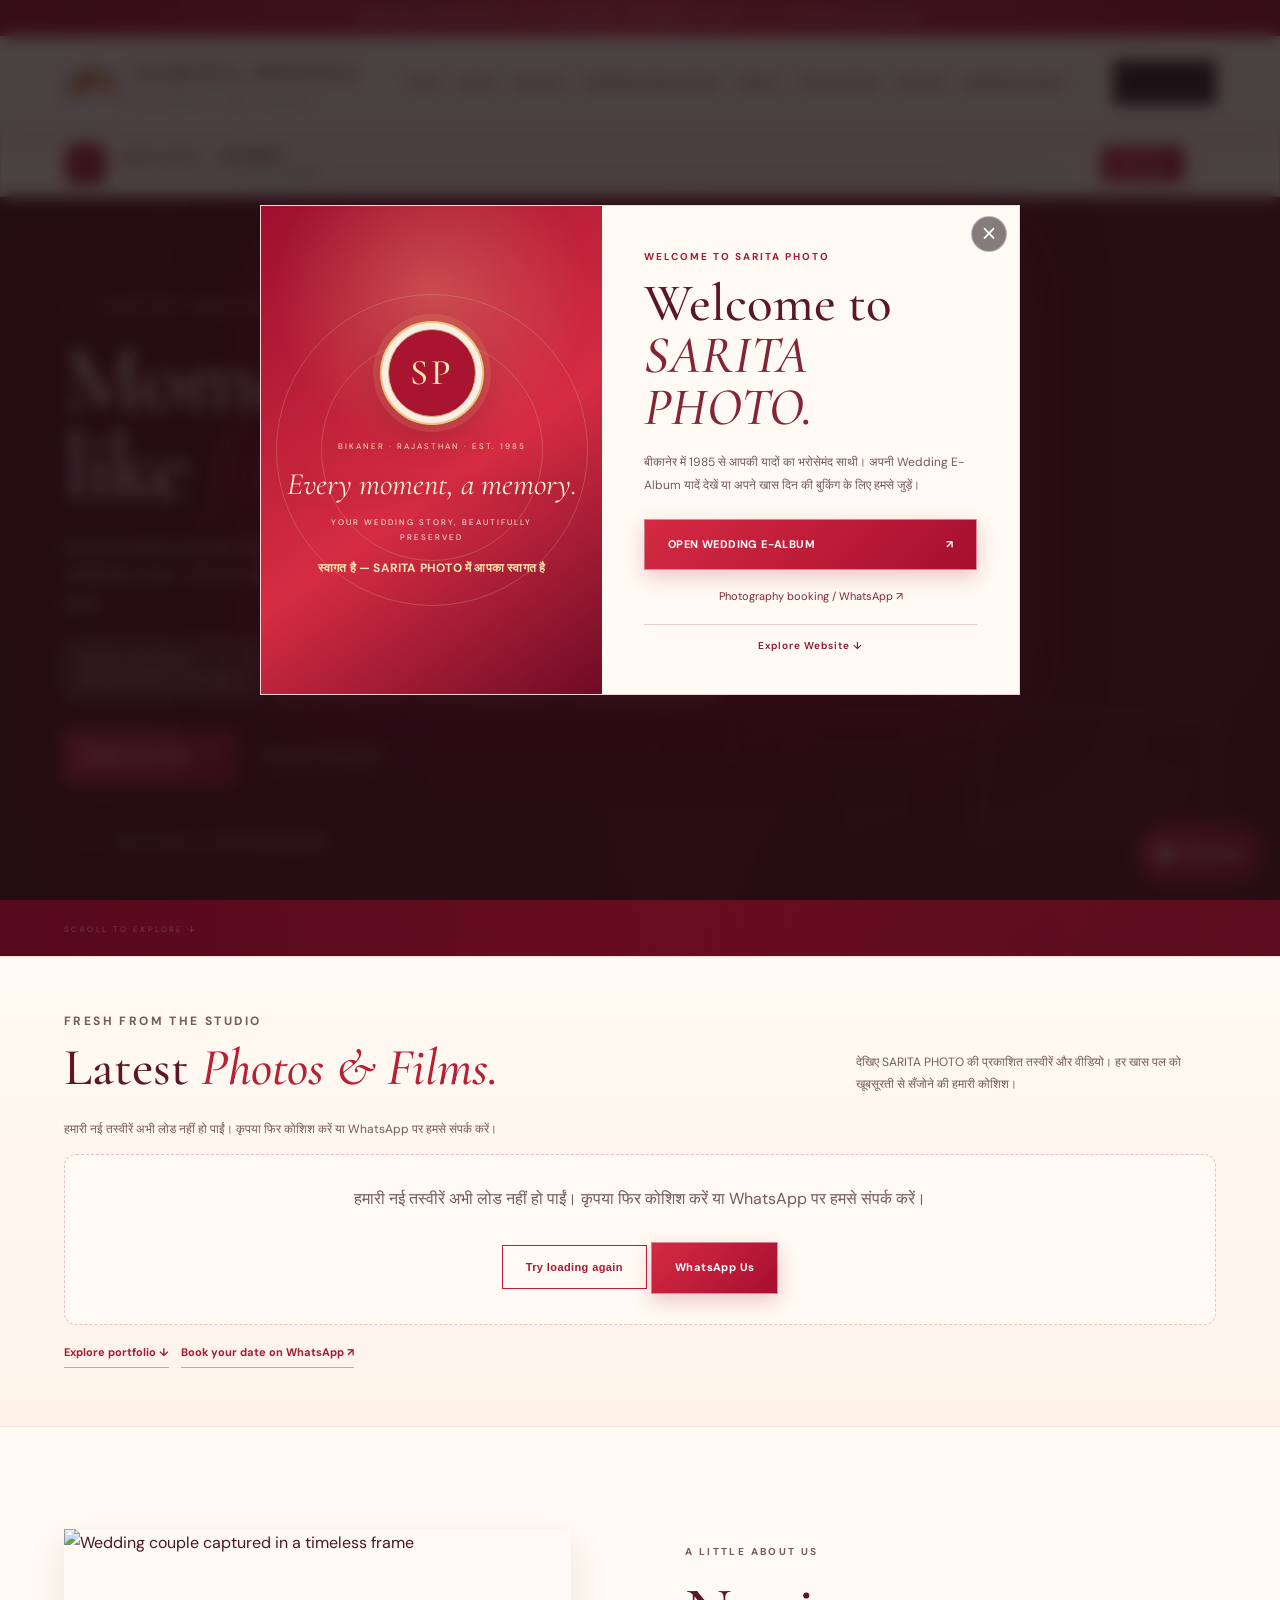
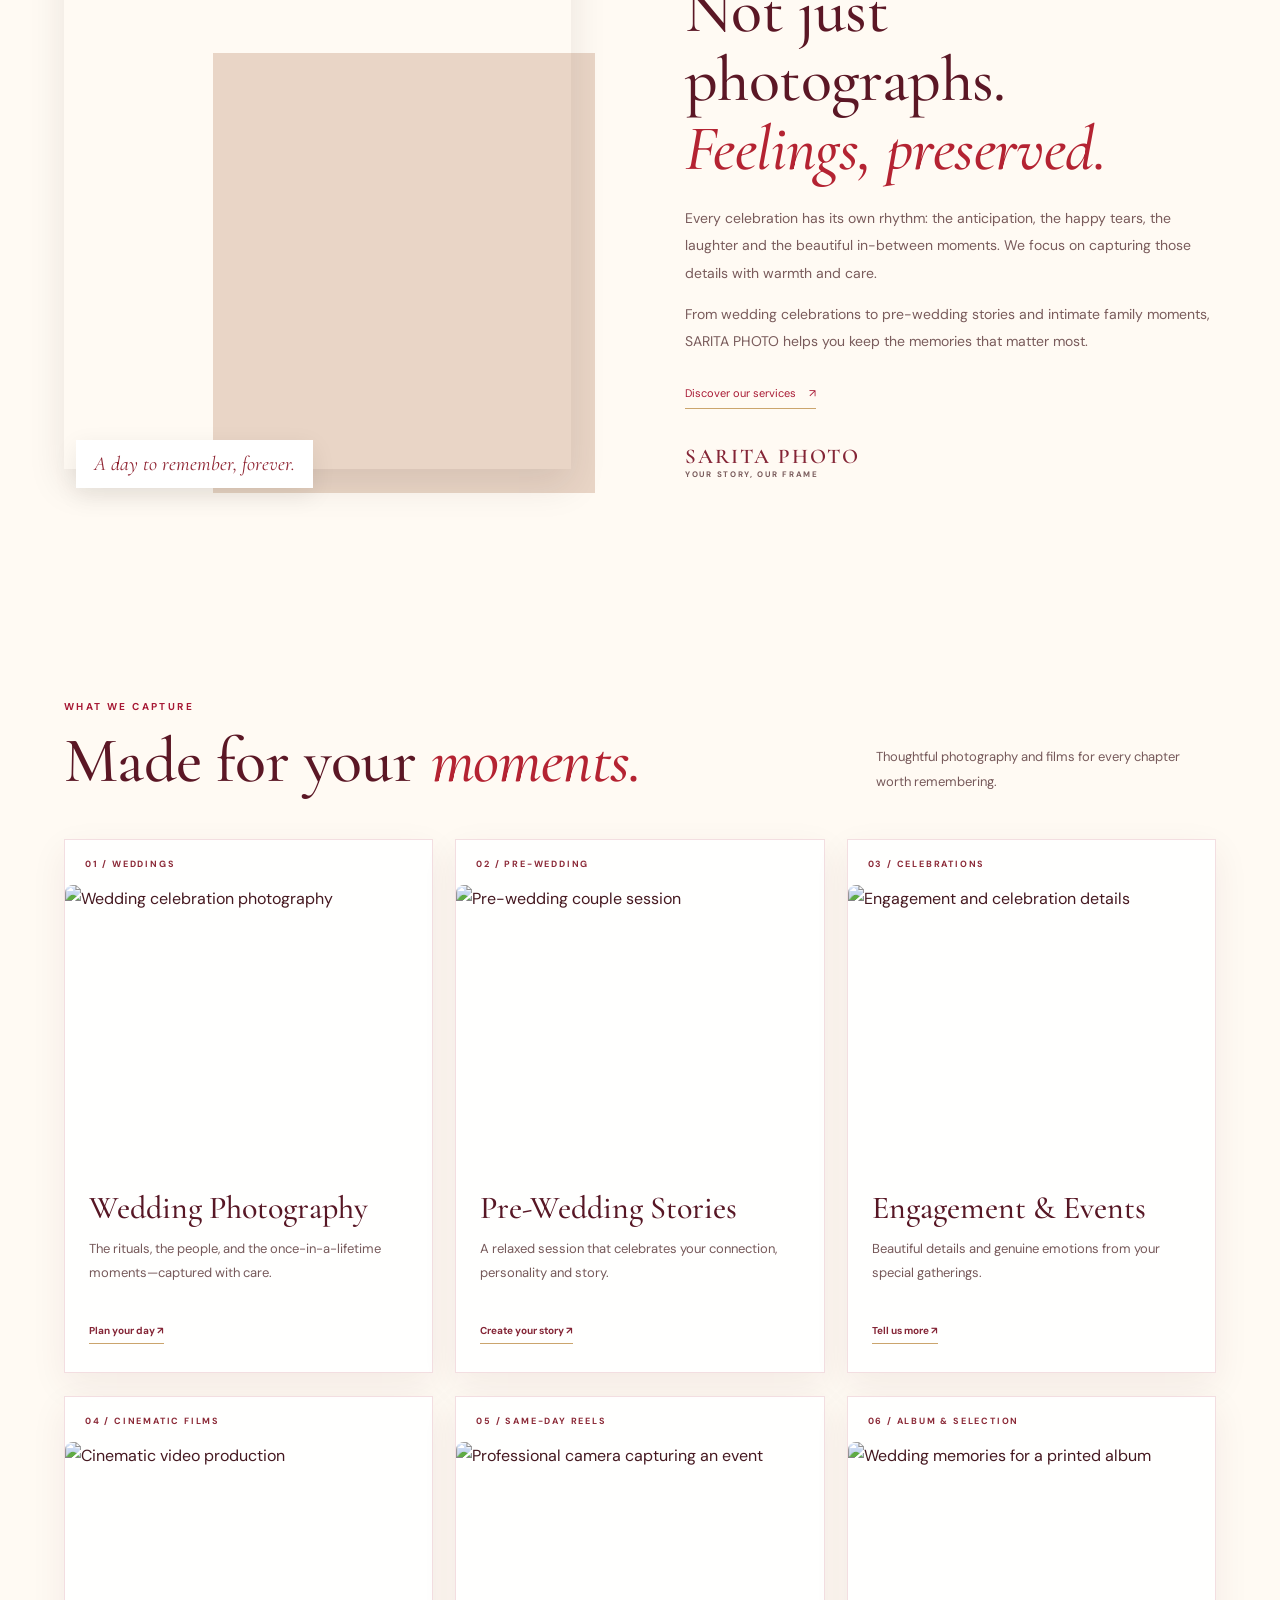
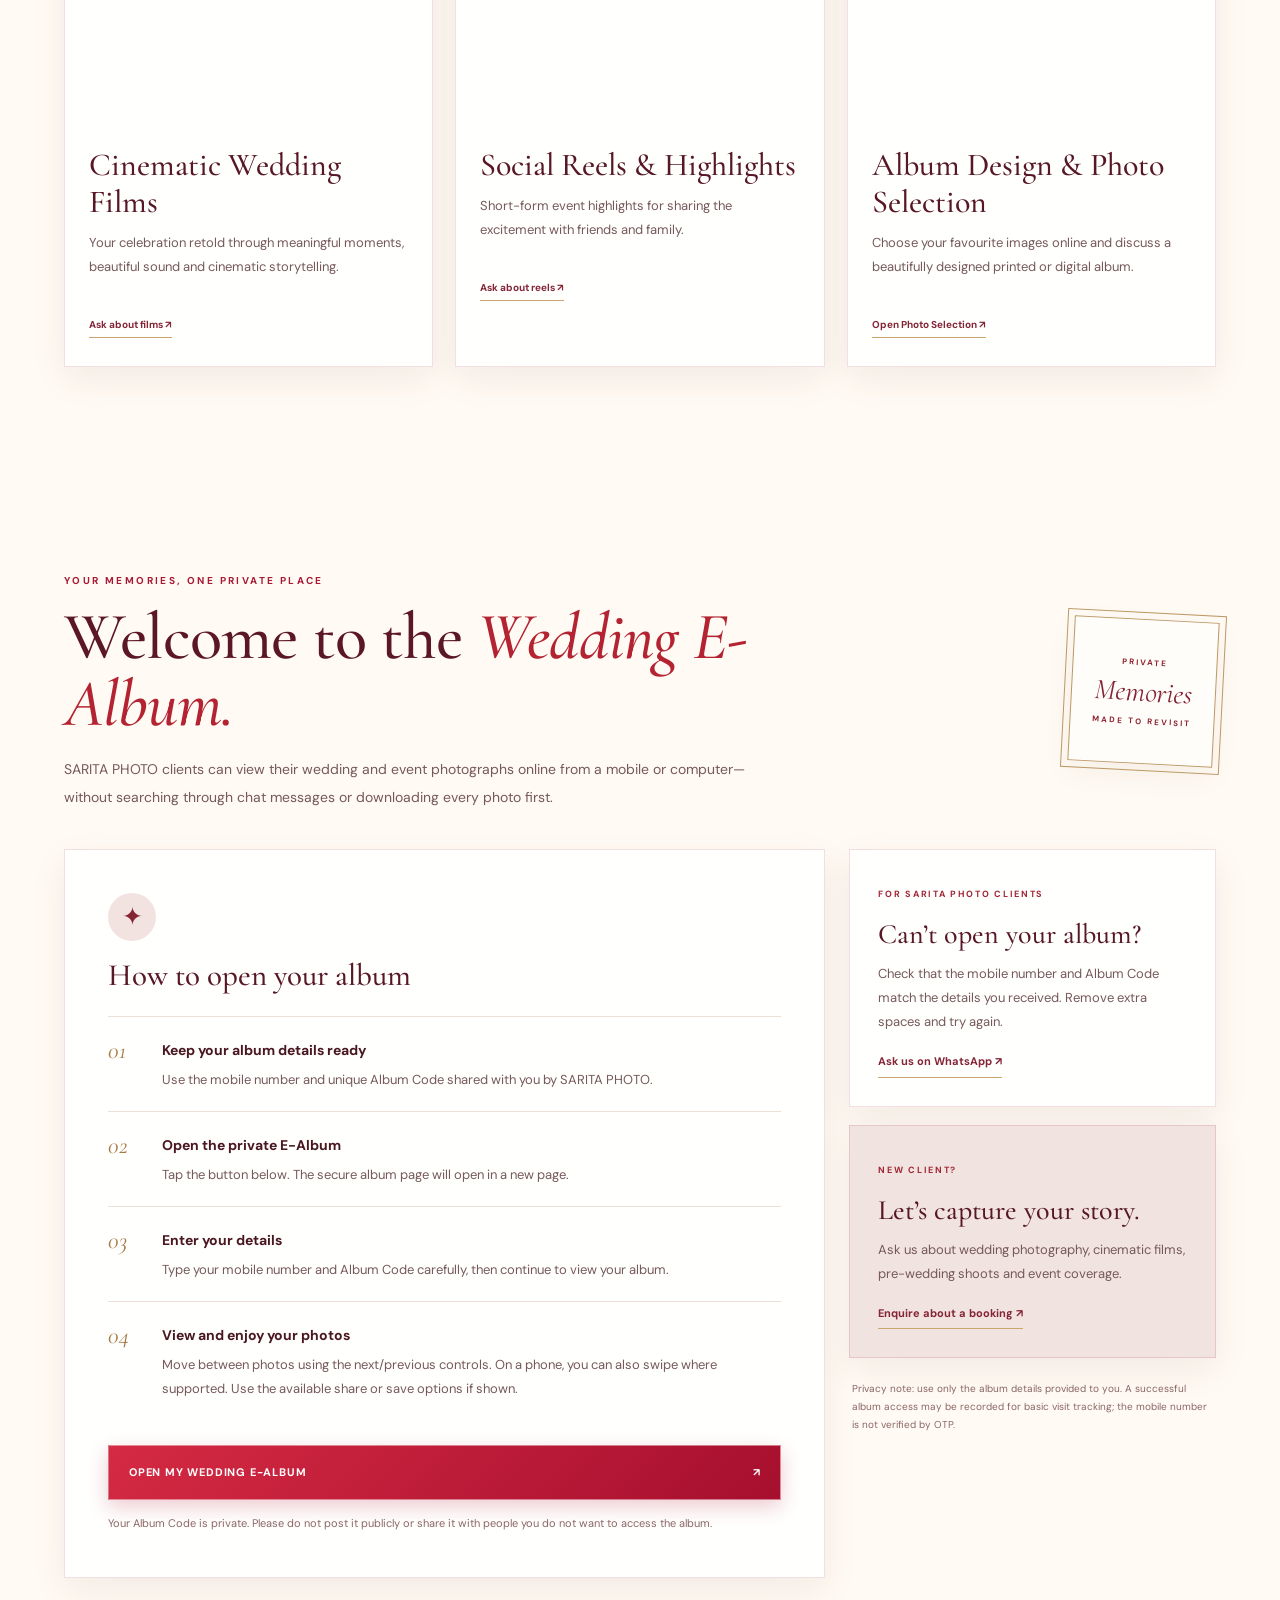
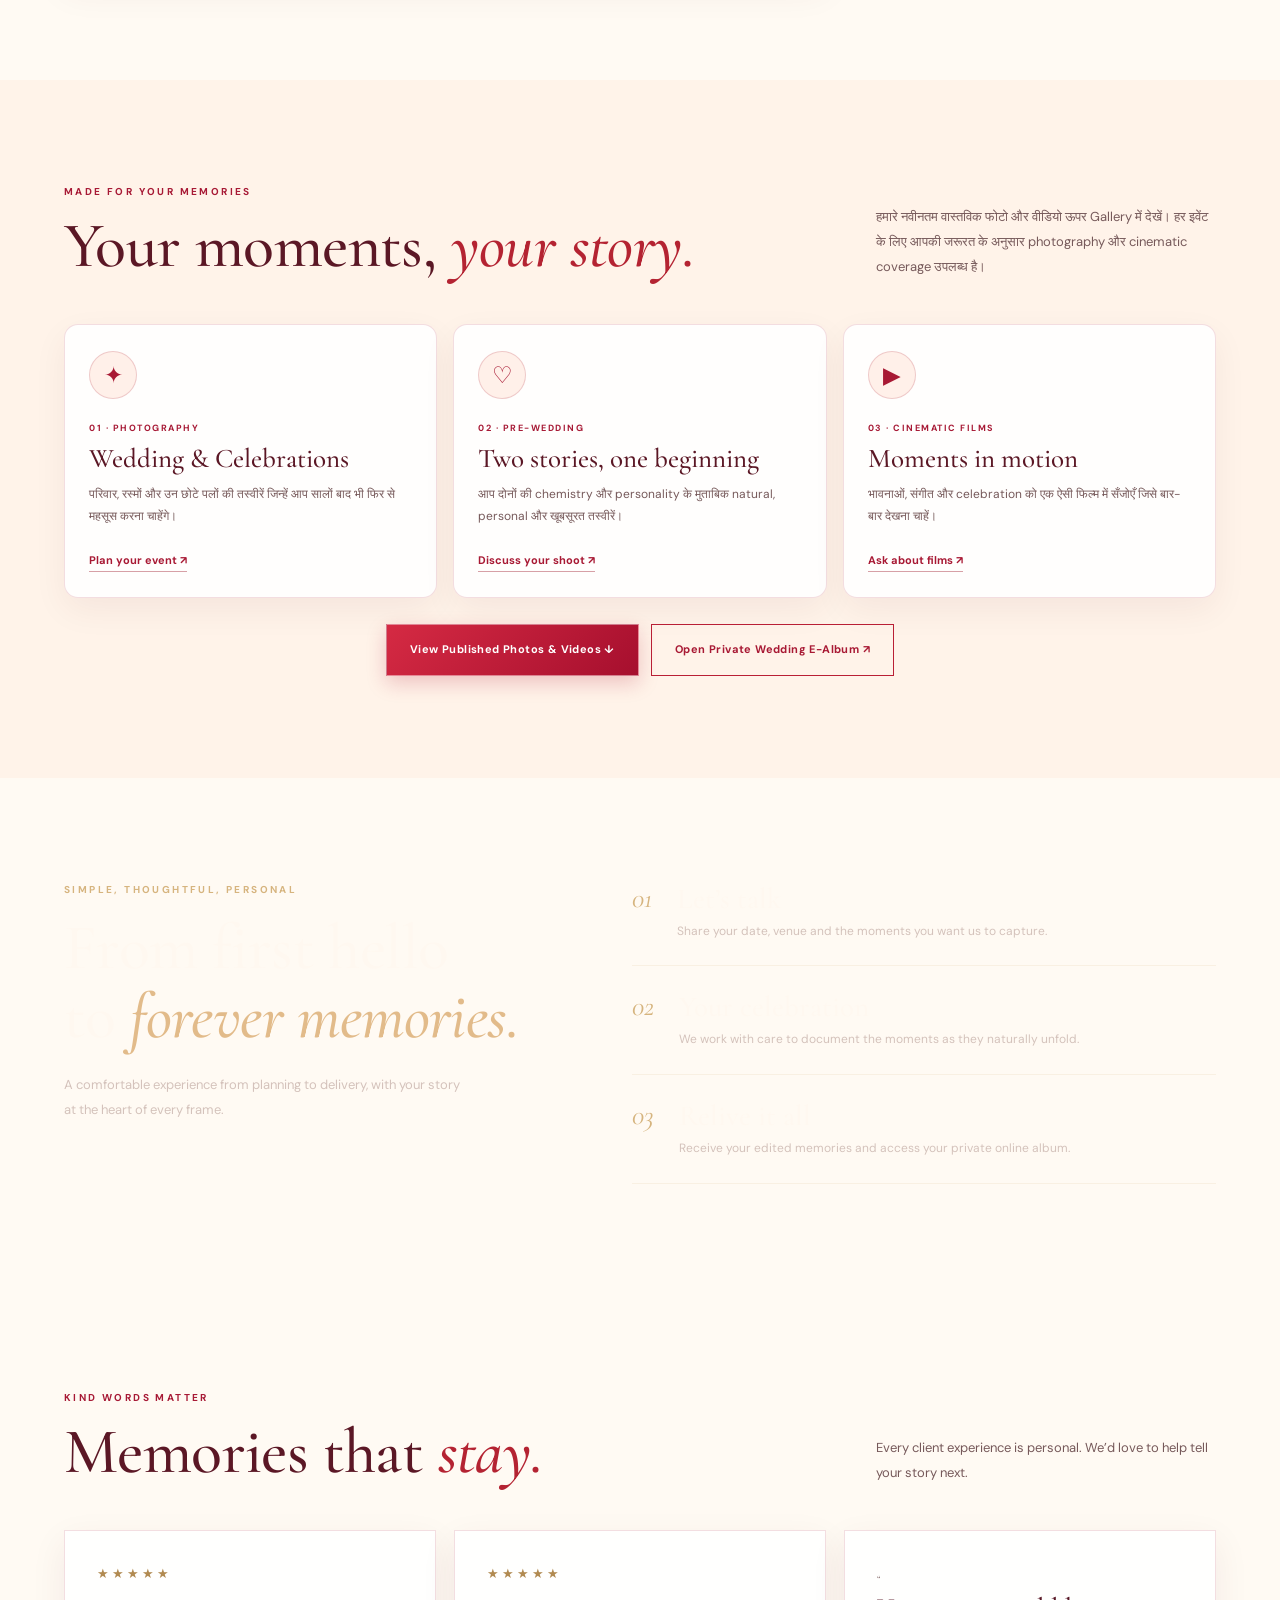
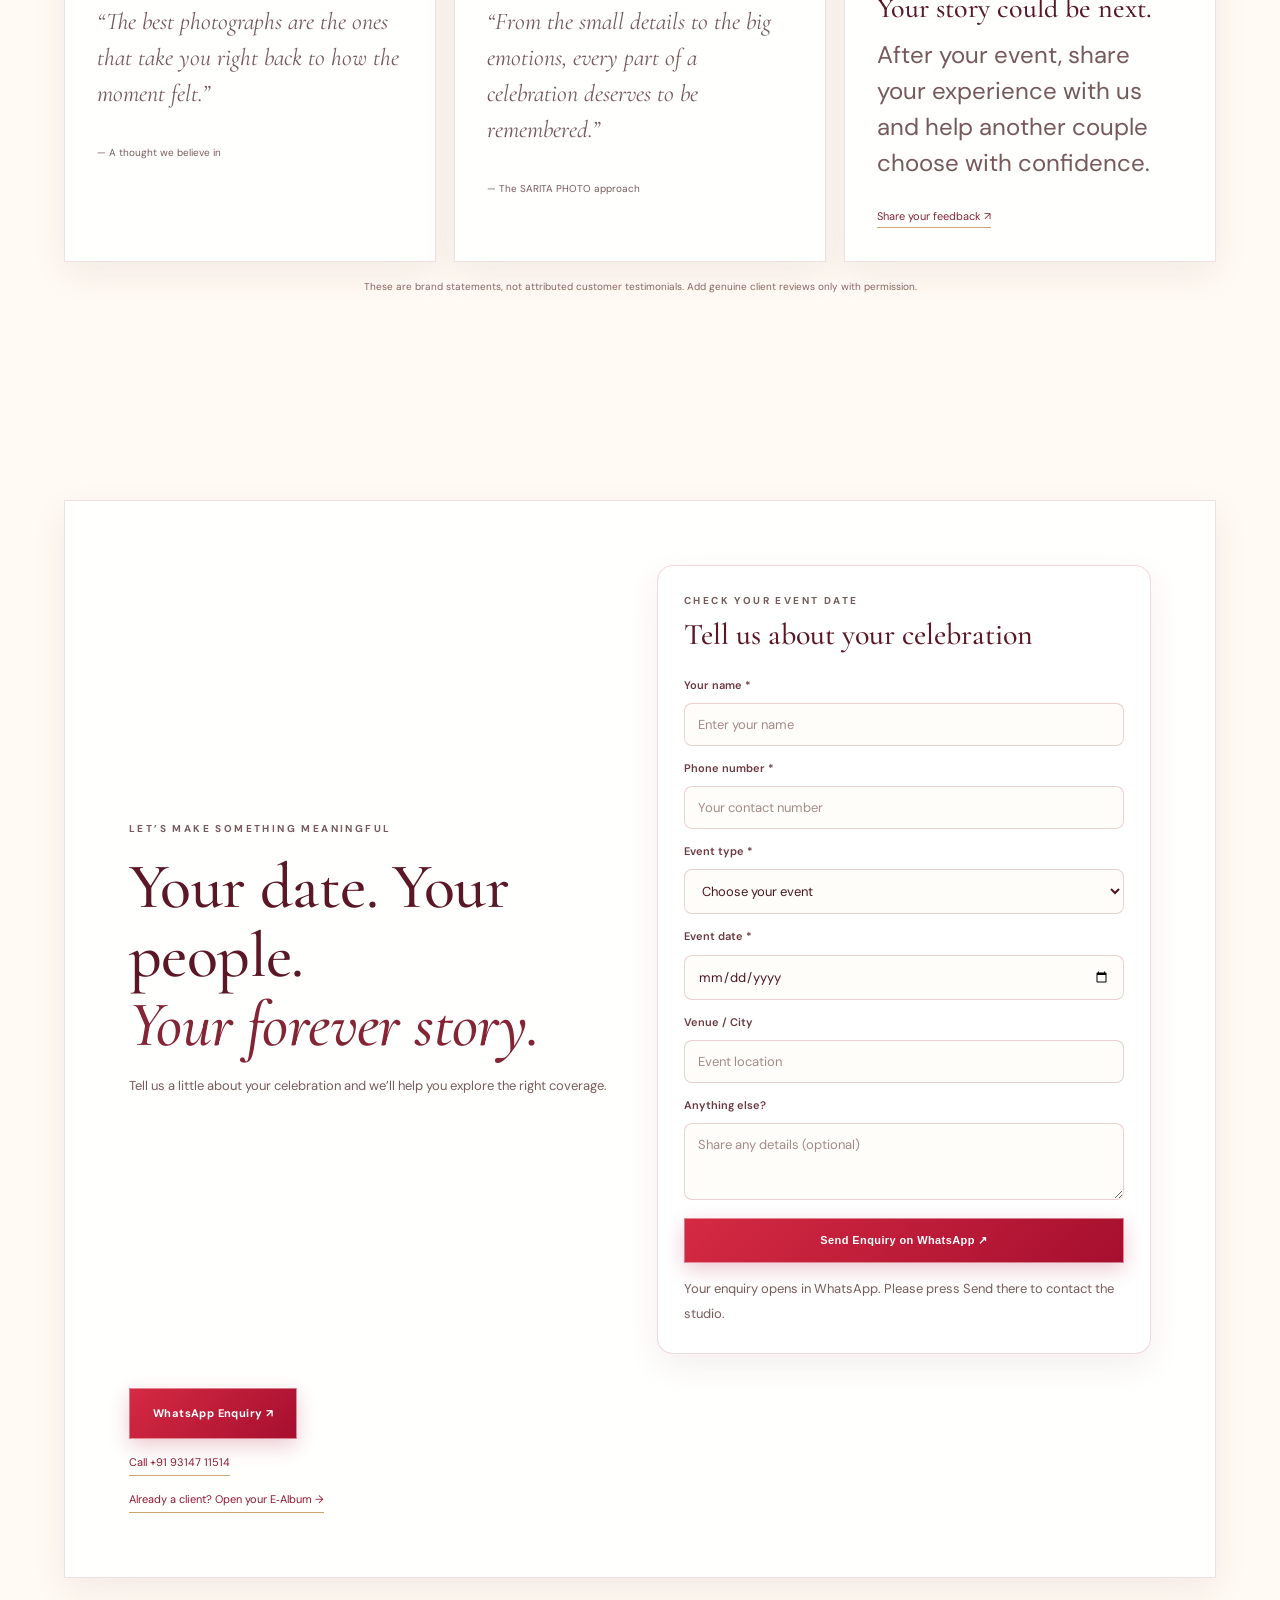
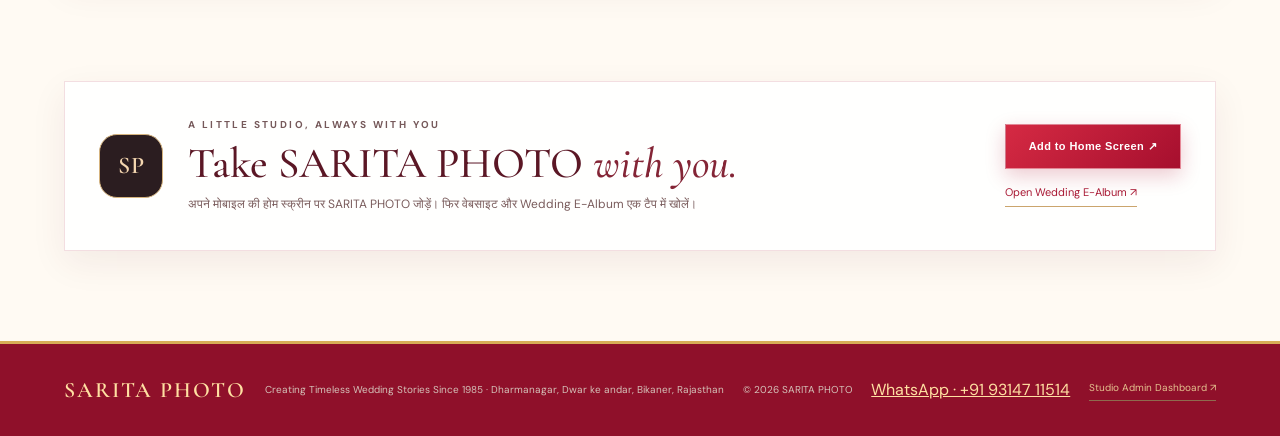
==== index.html @ 1fc946a3 "Replace stock portfolio previews with honest studio service cards" ====
<!doctype html>
<html lang="en"><head><meta charset="utf-8"><meta name="viewport" content="width=device-width,initial-scale=1"><meta name="theme-color" content="#faf7f1"><meta name="description" content="SARITA PHOTO, Bikaner — wedding photography, pre-wedding shoots, cinematic films and event coverage. Explore our photography, view published photos and videos, and enquire directly on WhatsApp.">
<meta name="robots" content="index,follow,max-image-preview:large">
<link rel="canonical" href="https://govind277.github.io/SARITA-PHOTO/">
<meta property="og:type" content="website">
<meta property="og:site_name" content="SARITA PHOTO">
<meta property="og:title" content="SARITA PHOTO | Wedding Photography &amp; Cinematic Films in Bikaner">
<meta property="og:description" content="Timeless wedding stories, photography and cinematic films in Bikaner, Rajasthan. Explore our work or enquire on WhatsApp.">
<meta property="og:url" content="https://govind277.github.io/SARITA-PHOTO/">
<meta property="og:image" content="https://govind277.github.io/SARITA-PHOTO/logo.png.png">
<meta name="twitter:card" content="summary_large_image">
<meta name="twitter:title" content="SARITA PHOTO | Wedding Photography &amp; Films">
<meta name="twitter:description" content="Wedding photography, cinematic films and event coverage in Bikaner, Rajasthan.">
<meta name="twitter:image" content="https://govind277.github.io/SARITA-PHOTO/logo.png.png">
<script type="application/ld+json">{"@context":"https://schema.org","@type":"ProfessionalService","name":"SARITA PHOTO","url":"https://govind277.github.io/SARITA-PHOTO/","image":"https://govind277.github.io/SARITA-PHOTO/logo.png.png","telephone":"+91-93147-11514","description":"Wedding photography, pre-wedding shoots, cinematic films and event photography in Bikaner, Rajasthan.","areaServed":{"@type":"City","name":"Bikaner"},"address":{"@type":"PostalAddress","streetAddress":"Dharmanagar, Dwar ke andar","addressLocality":"Bikaner","addressRegion":"Rajasthan","addressCountry":"IN"}}</script>
<title>SARITA PHOTO | Wedding Photography &amp; Films in Bikaner</title><link rel="preconnect" href="https://fonts.googleapis.com"><link rel="preconnect" href="https://fonts.gstatic.com" crossorigin><link href="https://fonts.googleapis.com/css2?family=Cormorant+Garamond:wght@400;500;600;700&family=DM+Sans:wght@400;500;600;700&display=swap" rel="stylesheet"><link rel="stylesheet" href="style.css"><link rel="manifest" href="manifest.webmanifest"><meta name="apple-mobile-web-app-capable" content="yes"><meta name="apple-mobile-web-app-status-bar-style" content="default"><meta name="apple-mobile-web-app-title" content="SARITA PHOTO"><style>
.gallery-promise-grid{display:grid;grid-template-columns:repeat(3,minmax(0,1fr));gap:16px;margin-top:28px}
.gallery-promise-card{padding:26px 24px 24px;background:rgba(255,255,255,.88);border:1px solid rgba(167,25,52,.14);border-radius:14px;box-shadow:0 12px 34px rgba(91,23,37,.06);transition:transform .22s ease,box-shadow .22s ease}
.gallery-promise-card:hover{transform:translateY(-4px);box-shadow:0 16px 38px rgba(91,23,37,.10)}
.gallery-promise-icon{display:grid;place-items:center;width:48px;height:48px;margin-bottom:22px;border-radius:50%;background:#fff0e9;border:1px solid rgba(167,25,52,.18);color:#a81934;font-size:23px}
.gallery-promise-card .eyebrow{font-size:9px;letter-spacing:1.5px;margin-bottom:7px}
.gallery-promise-card h3{font:500 27px/1.12 var(--serif);color:#5b1725;margin-bottom:10px}
.gallery-promise-card>p:not(.eyebrow){font-size:12px;line-height:1.8;color:#76595a;margin-bottom:18px}
.gallery-promise-card>a{font-size:11px;font-weight:700;color:#a81934;text-decoration:none;border-bottom:1px solid #d7a0a6;padding-bottom:4px}
.gallery-cta-row{display:flex;justify-content:center;gap:12px;flex-wrap:wrap;margin-top:26px}
@media(max-width:760px){.gallery-promise-grid{grid-template-columns:1fr;gap:12px}.gallery-promise-card{padding:22px}.gallery-promise-icon{margin-bottom:15px}.gallery-promise-card h3{font-size:25px}.gallery-cta-row .btn{width:100%}}
.live-media-section{padding:54px 0 58px;background:linear-gradient(180deg,#fffaf3 0%,#fff3e9 100%);border-top:1px solid rgba(167,25,52,.10);border-bottom:1px solid rgba(167,25,52,.10)}
.live-media-heading{display:flex;align-items:end;justify-content:space-between;gap:24px;margin:0 auto 24px;width:min(1180px,90%)}
.live-media-heading .eyebrow{margin-bottom:8px}
.live-media-heading h2{font:500 clamp(32px,4.4vw,52px)/1.05 var(--serif);color:#5b1725}
.live-media-heading h2 em{color:#b91f35;font-weight:500}
.live-media-heading p{max-width:360px;color:#76595a;font-size:12px;line-height:1.8}
.live-media-grid{display:grid;grid-template-columns:repeat(4,minmax(0,1fr));gap:14px;width:min(1180px,90%);margin-inline:auto}
.live-media-card{position:relative;aspect-ratio:4/5;min-width:0;overflow:hidden;background:#21151a;border:1px solid rgba(167,25,52,.13);border-radius:12px;box-shadow:0 10px 26px rgba(91,23,37,.09);isolation:isolate}
.live-media-card>a{display:block;width:100%;height:100%;overflow:hidden}
.live-media-card img,.live-media-card iframe{display:block;width:100%;height:100%;object-fit:cover;border:0;background:#21151a;transition:transform .45s ease}
.live-media-card>a:hover img{transform:scale(1.045)}
.live-media-caption{position:absolute;left:0;right:0;bottom:0;padding:34px 13px 13px;color:#fffaf3;font-size:12px;font-weight:600;line-height:1.45;overflow-wrap:anywhere;background:linear-gradient(transparent,rgba(20,8,12,.78));pointer-events:none}
.live-media-status{width:min(1180px,90%);margin:0 auto 14px;color:#76595a;font-size:12px;line-height:1.7}
.live-media-empty{grid-column:1/-1;padding:30px 18px;text-align:center;color:#76595a;line-height:1.8;background:#fffaf3;border:1px dashed rgba(167,25,52,.25);border-radius:12px}
.live-media-actions{width:min(1180px,90%);margin:18px auto 0;display:flex;gap:12px;align-items:center;flex-wrap:wrap}
.live-media-actions a{font-size:11px;font-weight:700;text-decoration:none;color:#a81934;border-bottom:1px solid #d7a0a6;padding-bottom:4px}
.live-media-actions .btn{cursor:pointer}
@media(max-width:900px){.live-media-grid{grid-template-columns:repeat(3,minmax(0,1fr));gap:10px}}
@media(max-width:600px){.live-media-section{padding:35px 0 38px}.live-media-heading{align-items:start;flex-direction:column;gap:8px;margin-bottom:18px}.live-media-heading p{max-width:100%}.live-media-grid{grid-template-columns:repeat(2,minmax(0,1fr));gap:8px}.live-media-card{aspect-ratio:3/4;border-radius:9px}.live-media-caption{font-size:11px;padding:26px 9px 10px}.live-media-status{margin-bottom:12px}}

</style></head>
<body>
<div class="top-strip">WEDDING PHOTOGRAPHY · PRE-WEDDING · CINEMATIC FILMS <span>✦</span> BIKANER, RAJASTHAN</div>
<header class="site-header"><div class="container header-inner">
<a class="brand" href="#home"><img src="logo.png.png" alt="SARITA PHOTO logo"><span><strong>SARITA PHOTO</strong><small>PHOTOGRAPHY · FILMS · MEMORIES</small></span></a>
<button class="menu-toggle" id="menuToggle" aria-label="Open navigation" aria-expanded="false">☰</button>
<nav class="main-nav" id="mainNav"><a href="#home">Home</a><a href="#about">About</a><a href="#services">Services</a><a href="#e-album">Wedding E-Album Guide</a><a href="#gallery">Gallery</a><a href="#live-media-gallery">Photo & Video</a><a href="#reviews">Reviews</a><a href="https://script.google.com/macros/s/AKfycbxcIy5vztg8FeTJ5mcYt88xOyY2FIAC2AzkfC8lY48DOrcbulTnuQYHHmlXOxO44Peu/exec">Wedding E-Album</a></nav>
<a class="header-cta" href="#contact">Let's Talk <span>↗</span></a></div></header>
<aside class="app-prompt" id="appPrompt" aria-label="Install SARITA PHOTO"><div class="app-prompt-icon">SP</div><div class="app-prompt-copy"><strong>SARITA PHOTO — आपके मोबाइल पर</strong><span>अपनी यादों और Wedding E-Album तक जल्दी पहुँचें</span></div><button id="installApp" class="app-install-btn" type="button">Install App</button><button id="dismissAppPrompt" class="app-dismiss" type="button" aria-label="Dismiss">×</button></aside><div class="welcome-modal" id="welcomeModal" role="dialog" aria-modal="true" aria-labelledby="welcomeTitle" hidden><button class="welcome-backdrop" id="welcomeBackdrop" aria-label="Close welcome popup"></button><div class="welcome-card"><button class="welcome-close" id="welcomeClose" aria-label="Close">×</button><div class="welcome-cover"><div class="welcome-logo-frame"><img class="welcome-logo-image" src="logo.png.png" alt="SARITA PHOTO logo"><span class="welcome-monogram">SP</span></div><span class="welcome-kicker">BIKANER · RAJASTHAN · EST. 1985</span><span class="welcome-script">Every moment, a memory.</span><span class="welcome-est">YOUR WEDDING STORY, BEAUTIFULLY PRESERVED</span><span class="welcome-hindi">स्वागत है — SARITA PHOTO में आपका स्वागत है</span></div><div class="welcome-body"><p class="eyebrow">WELCOME TO SARITA PHOTO</p><h2 id="welcomeTitle">Welcome to<br><em>SARITA PHOTO.</em></h2><p>बीकानेर में 1985 से आपकी यादों का भरोसेमंद साथी। अपनी Wedding E-Album यादें देखें या अपने खास दिन की बुकिंग के लिए हमसे जुड़ें।</p><a class="btn btn-primary welcome-album" href="https://script.google.com/macros/s/AKfycbxcIy5vztg8FeTJ5mcYt88xOyY2FIAC2AzkfC8lY48DOrcbulTnuQYHHmlXOxO44Peu/exec">OPEN WEDDING E-ALBUM <span>↗</span></a><a class="welcome-whatsapp" href="https://wa.me/919314711514?text=Namaste%20SARITA%20PHOTO%2C%20mujhe%20photography%20ki%20jaankari%20chahiye." target="_blank" rel="noopener">Photography booking / WhatsApp ↗</a><button class="welcome-explore" id="welcomeExplore" type="button">Explore Website ↓</button></div></div></div><main>
<section class="hero" id="home"><div class="hero-photo"></div><div class="hero-shade"></div><div class="container hero-inner"><div class="hero-copy"><p class="eyebrow"><span></span> YOUR STORY, BEAUTIFULLY TOLD</p><h1>Moments that feel like <em>forever.</em></h1><p class="hero-text">Honest emotions, beautiful details, and the little moments that make your celebration yours. Let’s turn your memories into a story you can revisit for years.</p><div class="heritage-strip"><span><strong>1985 से · 40+ YEARS</strong><small>बीकानेर में वर्षों का भरोसा · Trusted Legacy</small></span><span><strong>BEST EXPERIENCE</strong><small>सबसे बेहतरीन अनुभव</small></span><span><strong>BEST EXPERT TEAM</strong><small>विशेषज्ञ फोटोग्राफर टीम</small></span><span><strong>BEST RESULT</strong><small>शानदार परिणाम, यादें हमेशा के लिए</small></span></div><div class="hero-actions"><a class="btn btn-primary" href="#gallery">Explore Our Work <span>↗</span></a><a class="text-link" href="https://wa.me/919314711514?text=Namaste%20SARITA%20PHOTO%2C%20mujhe%20photography%20booking%20ki%20jaankari%20chahiye." target="_blank" rel="noopener">Enquire on WhatsApp ↗</a></div><div class="hero-note"><span class="note-line"></span><span>Real moments. Timeless photographs.</span></div></div><div class="hero-stamp"><span>THE ART OF</span><strong>Remembering</strong><span>WEDDINGS · PEOPLE · STORIES</span></div></div><a class="scroll-cue" href="#about">SCROLL TO EXPLORE ↓</a></section>
<section id="live-media-gallery" class="live-media-section" aria-labelledby="liveMediaTitle"><div class="live-media-heading"><div><p class="eyebrow">FRESH FROM THE STUDIO</p><h2 id="liveMediaTitle">Latest <em>Photos &amp; Films.</em></h2></div><p>देखिए SARITA PHOTO की प्रकाशित तस्वीरें और वीडियो। हर खास पल को खूबसूरती से सँजोने की हमारी कोशिश।</p></div><div id="liveMediaStatus" class="live-media-status" role="status" aria-live="polite">Loading our latest work…</div><div id="liveMediaGrid" class="live-media-grid"></div><div class="live-media-actions"><a href="#gallery">Explore portfolio ↓</a><a href="https://wa.me/919314711514?text=Namaste%20SARITA%20PHOTO%2C%20mujhe%20photography%20booking%20ki%20jaankari%20chahiye." target="_blank" rel="noopener noreferrer">Book your date on WhatsApp ↗</a></div></section>

<section class="intro section-pad" id="about"><div class="container intro-grid"><div class="intro-image"><img src="https://images.unsplash.com/photo-1519741497674-611481863552?auto=format&fit=crop&w=1000&q=85" alt="Wedding couple captured in a timeless frame" loading="lazy"><span class="image-caption">A day to remember, forever.</span></div><div class="intro-copy"><p class="eyebrow">A LITTLE ABOUT US</p><h2>Not just photographs.<br><em>Feelings, preserved.</em></h2><p>Every celebration has its own rhythm: the anticipation, the happy tears, the laughter and the beautiful in-between moments. We focus on capturing those details with warmth and care.</p><p>From wedding celebrations to pre-wedding stories and intimate family moments, SARITA PHOTO helps you keep the memories that matter most.</p><a class="under-link" href="#services">Discover our services <span>↗</span></a><div class="signature">SARITA PHOTO <small>YOUR STORY, OUR FRAME</small></div></div></div></section>
<section class="services section-pad" id="services"><div class="container"><div class="section-title"><div><p class="eyebrow">WHAT WE CAPTURE</p><h2>Made for your <em>moments.</em></h2></div><p>Thoughtful photography and films for every chapter worth remembering.</p></div><div class="service-grid">
<article class="service-card"><div class="service-number">01 / WEDDINGS</div><img src="https://images.unsplash.com/photo-1511285560929-80b456fea0bc?auto=format&fit=crop&w=850&q=80" alt="Wedding celebration photography" loading="lazy"><div class="service-card-copy"><h3>Wedding Photography</h3><p>The rituals, the people, and the once-in-a-lifetime moments—captured with care.</p><a href="#contact">Plan your day ↗</a></div></article>
<article class="service-card"><div class="service-number">02 / PRE-WEDDING</div><img src="https://images.unsplash.com/photo-1529636798458-92182e662485?auto=format&fit=crop&w=850&q=80" alt="Pre-wedding couple session" loading="lazy"><div class="service-card-copy"><h3>Pre-Wedding Stories</h3><p>A relaxed session that celebrates your connection, personality and story.</p><a href="#contact">Create your story ↗</a></div></article>
<article class="service-card"><div class="service-number">03 / CELEBRATIONS</div><img src="https://images.unsplash.com/photo-1519225421980-715cb0215aed?auto=format&fit=crop&w=850&q=80" alt="Engagement and celebration details" loading="lazy"><div class="service-card-copy"><h3>Engagement & Events</h3><p>Beautiful details and genuine emotions from your special gatherings.</p><a href="#contact">Tell us more ↗</a></div></article>
</div>
<div class="service-grid extra-services" style="margin-top:23px">
<article class="service-card"><div class="service-number">04 / CINEMATIC FILMS</div><img src="https://images.unsplash.com/photo-1536240478700-b869070f9279?auto=format&fit=crop&w=850&q=80" alt="Cinematic video production" loading="lazy"><div class="service-card-copy"><h3>Cinematic Wedding Films</h3><p>Your celebration retold through meaningful moments, beautiful sound and cinematic storytelling.</p><a href="#contact">Ask about films ↗</a></div></article>
<article class="service-card"><div class="service-number">05 / SAME-DAY REELS</div><img src="https://images.unsplash.com/photo-1492691527719-9d1e07e534b4?auto=format&fit=crop&w=850&q=80" alt="Professional camera capturing an event" loading="lazy"><div class="service-card-copy"><h3>Social Reels & Highlights</h3><p>Short-form event highlights for sharing the excitement with friends and family.</p><a href="#contact">Ask about reels ↗</a></div></article>
<article class="service-card"><div class="service-number">06 / ALBUM & SELECTION</div><img src="https://images.unsplash.com/photo-1511285560929-80b456fea0bc?auto=format&fit=crop&w=850&q=80" alt="Wedding memories for a printed album" loading="lazy"><div class="service-card-copy"><h3>Album Design & Photo Selection</h3><p>Choose your favourite images online and discuss a beautifully designed printed or digital album.</p><a href="client-selection.html">Open Photo Selection ↗</a></div></article>
</div></div></section>
<section class="ealbum-section section-pad" id="e-album"><div class="container"><div class="ealbum-heading"><div><p class="eyebrow">YOUR MEMORIES, ONE PRIVATE PLACE</p><h2>Welcome to the <em>Wedding E-Album.</em></h2><p class="ealbum-lead">SARITA PHOTO clients can view their wedding and event photographs online from a mobile or computer—without searching through chat messages or downloading every photo first.</p></div><div class="ealbum-seal"><span>PRIVATE</span><strong>Memories</strong><span>MADE TO REVISIT</span></div></div><div class="ealbum-layout"><div class="ealbum-main-card"><div class="ealbum-icon">✦</div><h3>How to open your album</h3><ol class="ealbum-steps"><li><span>01</span><div><strong>Keep your album details ready</strong><p>Use the mobile number and unique Album Code shared with you by SARITA PHOTO.</p></div></li><li><span>02</span><div><strong>Open the private E-Album</strong><p>Tap the button below. The secure album page will open in a new page.</p></div></li><li><span>03</span><div><strong>Enter your details</strong><p>Type your mobile number and Album Code carefully, then continue to view your album.</p></div></li><li><span>04</span><div><strong>View and enjoy your photos</strong><p>Move between photos using the next/previous controls. On a phone, you can also swipe where supported. Use the available share or save options if shown.</p></div></li></ol><a class="btn btn-primary ealbum-open" href="https://script.google.com/macros/s/AKfycbxcIy5vztg8FeTJ5mcYt88xOyY2FIAC2AzkfC8lY48DOrcbulTnuQYHHmlXOxO44Peu/exec" target="_blank" rel="noopener">OPEN MY WEDDING E-ALBUM <span>↗</span></a><p class="ealbum-note">Your Album Code is private. Please do not post it publicly or share it with people you do not want to access the album.</p></div><aside class="ealbum-side"><div class="ealbum-side-card"><span class="ealbum-side-label">FOR SARITA PHOTO CLIENTS</span><h3>Can’t open your album?</h3><p>Check that the mobile number and Album Code match the details you received. Remove extra spaces and try again.</p><a href="https://wa.me/919314711514?text=Namaste%20SARITA%20PHOTO%2C%20mujhe%20apna%20private%20E-Album%20open%20karne%20mein%20madad%20chahiye." target="_blank" rel="noopener">Ask us on WhatsApp ↗</a></div><div class="ealbum-side-card soft"><span class="ealbum-side-label">NEW CLIENT?</span><h3>Let’s capture your story.</h3><p>Ask us about wedding photography, cinematic films, pre-wedding shoots and event coverage.</p><a href="https://wa.me/919314711514?text=Namaste%20SARITA%20PHOTO%2C%20mujhe%20photography%20booking%20ki%20jaankari%20chahiye." target="_blank" rel="noopener">Enquire about a booking ↗</a></div><p class="ealbum-privacy">Privacy note: use only the album details provided to you. A successful album access may be recorded for basic visit tracking; the mobile number is not verified by OTP.</p></aside></div></div></section>
<section class="gallery-section section-pad" id="gallery"><div class="container"><div class="section-title"><div><p class="eyebrow">MADE FOR YOUR MEMORIES</p><h2>Your moments, <em>your story.</em></h2></div><p>हमारे नवीनतम वास्तविक फोटो और वीडियो ऊपर Gallery में देखें। हर इवेंट के लिए आपकी जरूरत के अनुसार photography और cinematic coverage उपलब्ध है।</p></div><div class="gallery-promise-grid"><article class="gallery-promise-card"><span class="gallery-promise-icon" aria-hidden="true">✦</span><p class="eyebrow">01 · PHOTOGRAPHY</p><h3>Wedding &amp; Celebrations</h3><p>परिवार, रस्मों और उन छोटे पलों की तस्वीरें जिन्हें आप सालों बाद भी फिर से महसूस करना चाहेंगे।</p><a href="#contact">Plan your event ↗</a></article><article class="gallery-promise-card"><span class="gallery-promise-icon" aria-hidden="true">♡</span><p class="eyebrow">02 · PRE-WEDDING</p><h3>Two stories, one beginning</h3><p>आप दोनों की chemistry और personality के मुताबिक natural, personal और खूबसूरत तस्वीरें।</p><a href="#contact">Discuss your shoot ↗</a></article><article class="gallery-promise-card"><span class="gallery-promise-icon" aria-hidden="true">▶</span><p class="eyebrow">03 · CINEMATIC FILMS</p><h3>Moments in motion</h3><p>भावनाओं, संगीत और celebration को एक ऐसी फिल्म में सँजोएँ जिसे बार-बार देखना चाहें।</p><a href="#contact">Ask about films ↗</a></article></div><div class="gallery-cta-row"><a class="btn btn-primary" href="#live-media-gallery">View Published Photos &amp; Videos ↓</a><a class="btn btn-outline" href="https://script.google.com/macros/s/AKfycbxcIy5vztg8FeTJ5mcYt88xOyY2FIAC2AzkfC8lY48DOrcbulTnuQYHHmlXOxO44Peu/exec">Open Private Wedding E-Album ↗</a></div></div></section>
<section class="process section-pad"><div class="container process-grid"><div><p class="eyebrow">SIMPLE, THOUGHTFUL, PERSONAL</p><h2>From first hello<br>to <em>forever memories.</em></h2><p class="process-intro">A comfortable experience from planning to delivery, with your story at the heart of every frame.</p></div><div class="process-steps"><article><span>01</span><div><h3>Let’s talk</h3><p>Share your date, venue and the moments you want us to capture.</p></div></article><article><span>02</span><div><h3>Your celebration</h3><p>We work with care to document the moments as they naturally unfold.</p></div></article><article><span>03</span><div><h3>Relive it all</h3><p>Receive your edited memories and access your private online album.</p></div></article></div></div></section>
<section class="reviews section-pad" id="reviews"><div class="container"><div class="section-title"><div><p class="eyebrow">KIND WORDS MATTER</p><h2>Memories that <em>stay.</em></h2></div><p>Every client experience is personal. We’d love to help tell your story next.</p></div><div class="review-grid"><article class="review-card"><div class="stars">★★★★★</div><p>“The best photographs are the ones that take you right back to how the moment felt.”</p><span>— A thought we believe in</span></article><article class="review-card"><div class="stars">★★★★★</div><p>“From the small details to the big emotions, every part of a celebration deserves to be remembered.”</p><span>— The SARITA PHOTO approach</span></article><article class="review-card review-cta"><span class="review-mark">“</span><h3>Your story could be next.</h3><p>After your event, share your experience with us and help another couple choose with confidence.</p><a href="https://wa.me/919314711514?text=Namaste%20SARITA%20PHOTO%2C%20I%20would%20like%20to%20share%20feedback." target="_blank" rel="noopener">Share your feedback ↗</a></article></div><p class="gallery-disclaimer">These are brand statements, not attributed customer testimonials. Add genuine client reviews only with permission.</p></div></section>
<section class="contact-section section-pad" id="contact"><div class="container contact-panel"><div><p class="eyebrow">LET’S MAKE SOMETHING MEANINGFUL</p><h2>Your date. Your people.<br><em>Your forever story.</em></h2><p>Tell us a little about your celebration and we’ll help you explore the right coverage.</p></div><div class="booking-card"><p class="eyebrow">CHECK YOUR EVENT DATE</p><h3>Tell us about your celebration</h3><form id="bookingForm"><label for="bookingName">Your name *</label><input id="bookingName" name="name" autocomplete="name" required placeholder="Enter your name"><label for="bookingPhone">Phone number *</label><input id="bookingPhone" name="phone" type="tel" autocomplete="tel" required placeholder="Your contact number"><label for="bookingType">Event type *</label><select id="bookingType" name="event" required><option value="">Choose your event</option><option>Wedding</option><option>Pre-wedding</option><option>Engagement</option><option>Birthday / Celebration</option><option>Cinematic film / Reels</option><option>Other event</option></select><label for="bookingDate">Event date *</label><input id="bookingDate" name="date" type="date" required><label for="bookingVenue">Venue / City</label><input id="bookingVenue" name="venue" placeholder="Event location"><label for="bookingMessage">Anything else?</label><textarea id="bookingMessage" name="message" rows="3" placeholder="Share any details (optional)"></textarea><button class="btn btn-primary booking-submit" type="submit">Send Enquiry on WhatsApp ↗</button><p class="booking-note">Your enquiry opens in WhatsApp. Please press Send there to contact the studio.</p></form></div><div class="contact-actions"><a class="btn btn-primary" href="https://wa.me/919314711514?text=Namaste%20SARITA%20PHOTO%2C%20mujhe%20photography%20booking%20ki%20jaankari%20chahiye." target="_blank" rel="noopener">WhatsApp Enquiry ↗</a><a class="contact-phone" href="tel:+919314711514">Call +91 93147 11514</a><a class="contact-phone" href="https://script.google.com/macros/s/AKfycbxcIy5vztg8FeTJ5mcYt88xOyY2FIAC2AzkfC8lY48DOrcbulTnuQYHHmlXOxO44Peu/exec">Already a client? Open your E‑Album →</a></div></div></section>
<section class="mobile-app-section"><div class="container mobile-app-card"><div class="mobile-app-symbol">SP</div><div class="mobile-app-copy"><p class="eyebrow">A LITTLE STUDIO, ALWAYS WITH YOU</p><h2>Take SARITA PHOTO <em>with you.</em></h2><p>अपने मोबाइल की होम स्क्रीन पर SARITA PHOTO जोड़ें। फिर वेबसाइट और Wedding E-Album एक टैप में खोलें।</p></div><div class="mobile-app-actions"><button class="btn btn-primary" id="installAppSecondary" type="button">Add to Home Screen ↗</button><a class="text-link" href="https://script.google.com/macros/s/AKfycbxcIy5vztg8FeTJ5mcYt88xOyY2FIAC2AzkfC8lY48DOrcbulTnuQYHHmlXOxO44Peu/exec">Open Wedding E-Album ↗</a></div><p class="install-help" id="installHelp">iPhone: Safari में Share → Add to Home Screen. Android: browser menu → Install app / Add to Home screen.</p></div></section></main><a class="whatsapp-float" href="https://wa.me/919314711514?text=Namaste%20SARITA%20PHOTO%2C%20mujhe%20photography%20ki%20jaankari%20chahiye." target="_blank" rel="noopener" aria-label="Chat with SARITA PHOTO on WhatsApp"><span aria-hidden="true">◉</span><b>WhatsApp</b></a><nav class="mobile-bottom-nav" aria-label="Quick app navigation"><a href="#home"><span>⌂</span><small>Home</small></a><a href="#services"><span>✧</span><small>Services</small></a><a href="#gallery"><span>▦</span><small>Gallery</small></a><a href="https://wa.me/919314711514?text=Namaste%20SARITA%20PHOTO%2C%20mujhe%20photography%20ki%20jaankari%20chahiye." target="_blank" rel="noopener"><span>◉</span><small>WhatsApp</small></a><a href="#contact" class="mobile-book-link"><span>＋</span><small>Book</small></a></nav><footer class="site-footer"><div class="container footer-inner"><a class="footer-brand" href="#home">SARITA PHOTO</a><p>Creating Timeless Wedding Stories Since 1985 · Dharmanagar, Dwar ke andar, Bikaner, Rajasthan</p><small>© <span id="year">2026</span> SARITA PHOTO</small><a href="https://wa.me/919314711514" target="_blank" rel="noopener">WhatsApp · +91 93147 11514</a><a href="admin.html">Studio Admin Dashboard ↗</a></div></footer><script>
(function(){
  'use strict';
  var endpoint='https://script.google.com/macros/s/AKfycbxxqrRKJduzw0F-2qwRYTnycP7s7Cnz4Y77EaL6FEO8kMk2qUD9JdvIA71gUoPxQtelfQ/exec';
  var status=document.getElementById('liveMediaStatus'),grid=document.getElementById('liveMediaGrid'),timeoutId;
  if(!status||!grid)return;
  function showUnavailable(){
    clearTimeout(timeoutId);
    status.textContent='हमारी नई तस्वीरें अभी लोड नहीं हो पाईं। कृपया फिर कोशिश करें या WhatsApp पर हमसे संपर्क करें।';
    if(!grid.children.length){
      var wrap=document.createElement('div');wrap.className='live-media-empty';
      var note=document.createElement('p');note.textContent=status.textContent;
      var retry=document.createElement('button');retry.type='button';retry.className='btn btn-outline';retry.textContent='Try loading again';retry.addEventListener('click',loadGallery);
      var help=document.createElement('a');help.href='https://wa.me/919314711514?text=Namaste%20SARITA%20PHOTO%2C%20website%20gallery%20load%20nahi%20ho%20rahi.';help.target='_blank';help.rel='noopener noreferrer';help.className='btn btn-primary';help.textContent='WhatsApp Us';
      wrap.append(note,document.createElement('br'),retry,document.createTextNode(' '),help);grid.replaceChildren(wrap);
    }
  }
  window.SARITAPublicMediaCallback=function(data){
    clearTimeout(timeoutId);
    if(!data||data.ok!==true||!Array.isArray(data.items)){showUnavailable();return;}
    grid.replaceChildren();
    if(!data.items.length){status.textContent='नई प्रकाशित तस्वीरें और वीडियो जल्द यहाँ दिखाई देंगे।';var empty=document.createElement('div');empty.className='live-media-empty';empty.textContent='हमारा नया काम जल्द आ रहा है। कृपया फिर आएँ।';grid.appendChild(empty);return;}
    status.textContent=data.items.length+' published photo/video'+(data.items.length===1?'':'s');
    data.items.forEach(function(item){
      var card=document.createElement('article');card.className='live-media-card';
      var isVideo=String(item.mimeType||'').indexOf('video/')===0,media;
      if(isVideo){
        if(!item.previewUrl){var missing=document.createElement('div');missing.className='live-media-empty';missing.textContent=item.caption||'Video preview unavailable';card.appendChild(missing);grid.appendChild(card);return;}
        media=document.createElement('iframe');media.src=item.previewUrl;media.title=item.caption||'SARITA PHOTO video';media.loading='lazy';
        media.setAttribute('allow','autoplay; fullscreen; picture-in-picture');media.setAttribute('allowfullscreen','');media.setAttribute('referrerpolicy','strict-origin-when-cross-origin');
      }else{
        media=document.createElement('a');media.href=item.previewUrl||item.url||'#';media.target='_blank';media.rel='noopener noreferrer';media.setAttribute('aria-label','Open photo: '+(item.caption||'SARITA PHOTO photograph'));
        var img=document.createElement('img');img.src=item.thumbnailUrl||item.url||'';img.alt=item.caption||'SARITA PHOTO photograph';img.loading='lazy';media.appendChild(img);
        img.addEventListener('error',function(){img.alt='Photo preview unavailable';});
      }
      card.appendChild(media);
      var caption=document.createElement('div');caption.className='live-media-caption';caption.textContent=item.caption||'A moment captured by SARITA PHOTO';
      card.appendChild(caption);grid.appendChild(card);
    });
  };
  function loadGallery(){
    clearTimeout(timeoutId);
    status.textContent='Loading our latest work…';
    var old=document.getElementById('sarita-gallery-loader');if(old)old.remove();
    var s=document.createElement('script');s.id='sarita-gallery-loader';s.src=endpoint+'?action=gallery&callback=SARITAPublicMediaCallback&_='+Date.now();
    s.onerror=showUnavailable;document.body.appendChild(s);
    timeoutId=window.setTimeout(showUnavailable,12000);
  }
  loadGallery();
})();
</script><script src="script.js"></script></body></html>
---- style.css ----
:root{--paper:#faf7f1;--white:#fffdf9;--ink:#352d28;--muted:#786e65;--gold:#b42332;--gold-light:#efc5ca;--line:#ead5d7;--rose:#f1e5dc;--serif:'Cormorant Garamond',Georgia,serif;--sans:'DM Sans',Arial,sans-serif}
*{box-sizing:border-box;margin:0;padding:0}html{scroll-behavior:smooth;scroll-padding-top:95px}body{background:var(--paper);color:var(--ink);font-family:var(--sans);line-height:1.65}a{color:inherit}img{display:block;max-width:100%}.container{width:min(1180px,90%);margin-inline:auto}.top-strip{background:#f2e2e2;color:#6f2931;text-align:center;padding:8px 12px;font-size:9px;letter-spacing:1.8px;font-weight:700}.top-strip span{color:var(--gold);margin:0 14px}
.site-header{position:sticky;top:0;z-index:30;background:rgba(250,247,241,.94);backdrop-filter:blur(16px);border-bottom:1px solid #ead5d7}.header-inner{min-height:88px;display:flex;align-items:center;justify-content:space-between;gap:24px}.brand{display:flex;align-items:center;gap:12px;text-decoration:none;flex-shrink:0}.brand img{width:54px;height:54px;object-fit:contain}.brand strong{display:block;font:600 25px/1.1 var(--serif);letter-spacing:1.6px}.brand small{display:block;font-size:8px;letter-spacing:1.3px;color:var(--muted);margin-top:5px}.main-nav{display:flex;align-items:center;gap:22px}.main-nav a{text-decoration:none;color:#554a40;font-size:11px;transition:color .2s}.main-nav a:hover{color:var(--gold)}.header-cta{padding:11px 17px;border:1px solid var(--gold);text-decoration:none;color:#8f1d2c;font-size:11px;white-space:nowrap}.header-cta span{margin-left:9px}.menu-toggle{display:none;background:transparent;border:1px solid var(--line);color:var(--ink);padding:5px 10px;font-size:21px}
.hero{min-height:670px;position:relative;isolation:isolate;display:flex;align-items:center;overflow:hidden;background:#d7c4af}.hero-photo{position:absolute;inset:0;z-index:0;pointer-events:none;background:url('https://drive.google.com/thumbnail?id=1ormPUD1yjozkM7Env09jNCij71_kI2qu&sz=w2000') center 45%/cover no-repeat;filter:saturate(.78)}.hero-shade{position:absolute;inset:0;z-index:1;pointer-events:none;background:linear-gradient(90deg,rgba(250,247,241,.97) 0%,rgba(250,247,241,.91) 42%,rgba(250,247,241,.28) 100%)}.hero-inner{position:relative;z-index:2;display:flex;align-items:center;justify-content:space-between;gap:45px;padding-top:80px;padding-bottom:85px}.hero-copy{max-width:690px}.eyebrow{font-size:10px;font-weight:700;letter-spacing:2px;color:#a12635;text-transform:uppercase}.eyebrow span{display:inline-block;width:24px;height:1px;background:var(--gold);vertical-align:middle;margin-right:8px}.hero h1{font:500 clamp(48px,6.4vw,82px)/.99 var(--serif);letter-spacing:-1px;margin:22px 0}.hero h1 em,.section-title h2 em,.intro-copy h2 em,.process h2 em,.contact-panel h2 em{font-weight:500;color:#b42332}.hero-text{max-width:530px;color:#685d53;font-size:13px}.hero-actions{display:flex;align-items:center;gap:25px;flex-wrap:wrap;margin-top:30px}.btn{display:inline-flex;align-items:center;justify-content:center;gap:15px;padding:13px 20px;font-size:11px;font-weight:700;text-decoration:none;border:1px solid var(--gold);transition:transform .2s,background .2s}.btn:hover{transform:translateY(-2px)}.btn-primary{background:#b42332;color:white}.btn-outline{background:transparent;color:#8f2432}.text-link,.under-link{font-size:11px;color:#8f2432;text-decoration:none;border-bottom:1px solid #d7a0a6;padding-bottom:4px}.hero-note{display:flex;align-items:center;gap:12px;margin-top:50px;color:#796b5b;font-size:10px;letter-spacing:.5px}.note-line{width:40px;height:1px;background:var(--gold)}.hero-stamp{align-self:flex-end;margin-bottom:18px;padding:20px 25px;background:rgba(255,253,249,.76);border:1px solid rgba(179,138,81,.5);text-align:center;transform:rotate(3deg);min-width:190px}.hero-stamp span{display:block;font-size:8px;letter-spacing:2px;color:#7b5558}.hero-stamp strong{display:block;font:italic 30px var(--serif);color:#a12635}.scroll-cue{position:absolute;z-index:3;bottom:20px;left:5%;font-size:8px;letter-spacing:2px;color:#7b5558;text-decoration:none}
.section-pad{padding:96px 0}.intro{background:var(--white)}.intro-grid{display:grid;grid-template-columns:1fr 1fr;align-items:center;gap:90px}.intro-image{position:relative;padding:0 28px 28px 0}.intro-image:before{content:'';position:absolute;right:0;bottom:0;width:72%;height:78%;background:#f3dfe1;z-index:0}.intro-image img{position:relative;z-index:1;width:100%;height:510px;object-fit:cover}.image-caption{position:absolute;z-index:2;bottom:9px;left:20px;background:var(--white);padding:10px 15px;font:italic 18px var(--serif);color:#8f2432}.intro-copy h2,.process h2,.contact-panel h2{font:500 clamp(38px,4.5vw,56px)/1.08 var(--serif);margin:15px 0 22px}.intro-copy>p:not(.eyebrow){font-size:13px;color:var(--muted);margin:0 0 14px}.under-link{display:inline-block;margin-top:15px}.under-link span{margin-left:10px}.signature{margin-top:35px;font:600 21px var(--serif);letter-spacing:2px;color:#922332}.signature small{display:block;font:700 8px var(--sans);letter-spacing:1.7px;color:var(--muted)}
.services{background:#f7eeee}.section-title{display:flex;align-items:end;justify-content:space-between;gap:35px;margin-bottom:36px}.section-title h2{font:500 clamp(37px,4.5vw,55px)/1.05 var(--serif);margin-top:12px}.section-title>p{max-width:340px;color:var(--muted);font-size:12px}.service-grid{display:grid;grid-template-columns:repeat(3,1fr);gap:23px}.service-card{background:var(--white);border:1px solid var(--line)}.service-number{padding:15px 19px 11px;color:#a12635;font-size:9px;font-weight:700;letter-spacing:1.5px}.service-card img{width:100%;height:260px;object-fit:cover}.service-card-copy{padding:22px 22px 25px}.service-card h3{font:500 29px/1.15 var(--serif);margin-bottom:10px}.service-card p{color:var(--muted);font-size:12px;min-height:60px}.service-card a{display:inline-block;margin-top:17px;font-size:10px;text-decoration:none;color:#a12635;border-bottom:1px solid var(--gold-light);padding-bottom:4px}
.gallery-section{background:var(--white)}.gallery-grid{display:grid;grid-template-columns:1.05fr 1fr 1fr;grid-template-rows:240px 240px;gap:15px}.gallery-item{position:relative;overflow:hidden;background:#f2e2e2;min-height:200px}.gallery-item img{width:100%;height:100%;object-fit:cover;transition:transform .5s;filter:saturate(.86)}.gallery-item:hover img{transform:scale(1.045)}.gallery-item:after{content:'';position:absolute;inset:35% 0 0;background:linear-gradient(transparent,rgba(27,20,14,.62))}.gallery-item span{position:absolute;z-index:1;bottom:15px;left:17px;right:17px;color:white;font:italic 21px var(--serif);display:flex;justify-content:space-between;align-items:center}.gallery-item span b{font:normal 13px var(--sans)}.gallery-tall{grid-row:span 2}.gallery-wide{grid-column:span 2}.gallery-disclaimer{font-size:9px;color:#948779;margin-top:16px;text-align:center}.center-action{text-align:center;margin-top:28px}
.process{background:#f2e2e2}.process-grid{display:grid;grid-template-columns:.9fr 1.1fr;gap:90px}.process-intro{font-size:13px;color:var(--muted);max-width:400px}.process-steps article{display:flex;gap:25px;padding:18px 0;border-bottom:1px solid #e3c3c7}.process-steps article:first-child{padding-top:0}.process-steps article>span{font:italic 24px var(--serif);color:#b42332}.process-steps h3{font:500 25px var(--serif)}.process-steps p{font-size:12px;color:#75695d;margin-top:4px}
.reviews{background:var(--paper)}.review-grid{display:grid;grid-template-columns:repeat(3,1fr);gap:18px}.review-card{padding:28px;background:var(--white);border:1px solid var(--line)}.stars{color:#b42332;letter-spacing:3px;font-size:13px}.review-card>p{font:italic 22px/1.4 var(--serif);margin:18px 0 25px}.review-card>span{font-size:10px;color:var(--muted)}.review-cta{background:#f7e8e9}.review-mark{font:60px var(--serif);color:#b42332}.review-cta h3{font:500 28px var(--serif)}.review-cta p{font:12px var(--sans);color:var(--muted);margin:12px 0 20px}.review-cta a{font-size:11px;color:#8f2432;text-decoration:none;border-bottom:1px solid #d7a0a6;padding-bottom:4px}
.contact-section{background:#f5e8e8}.contact-panel{display:flex;justify-content:space-between;align-items:center;gap:45px;padding:55px;background:var(--white);border:1px solid #e9cfd2}.contact-panel>div:first-child{max-width:650px}.contact-panel h2{margin-bottom:15px}.contact-panel p:not(.eyebrow){font-size:12px;color:var(--muted)}.contact-actions{display:flex;flex-direction:column;align-items:flex-start;gap:14px;flex-shrink:0}.contact-phone{font-size:11px;color:#715738;text-decoration:none;border-bottom:1px solid #d9a5ab;padding-bottom:3px}
.site-footer{background:#f8f4ed;border-top:1px solid var(--line);padding:26px 0}.footer-inner{display:flex;align-items:center;justify-content:space-between;gap:18px}.footer-brand{font:600 22px var(--serif);letter-spacing:1.5px;text-decoration:none}.footer-inner p,.footer-inner small{font-size:10px;color:var(--muted)}
@media(max-width:1000px){.main-nav{gap:12px}.main-nav a{font-size:10px}.header-inner{gap:14px}.brand strong{font-size:22px}.hero-stamp{display:none}.intro-grid{gap:45px}.process-grid{gap:45px}}
@media(max-width:760px){.top-strip{font-size:8px;letter-spacing:1px}.header-inner{min-height:74px;flex-wrap:wrap}.brand img{width:45px;height:45px}.brand strong{font-size:20px}.brand small{font-size:7px}.menu-toggle{display:block;margin-left:auto}.header-cta{display:none}.main-nav{display:none;order:5;width:100%;padding:10px 0 18px;flex-direction:column;align-items:flex-start;gap:14px}.main-nav.open{display:flex}.hero{min-height:640px}.hero-shade{background:linear-gradient(90deg,rgba(250,247,241,.97),rgba(250,247,241,.77))}.hero-inner{padding-top:65px;padding-bottom:70px}.hero h1{font-size:clamp(48px,10vw,68px)}.hero-note{margin-top:35px}.section-pad{padding:65px 0}.intro-grid,.process-grid{grid-template-columns:1fr;gap:40px}.intro-image img{height:400px}.section-title{align-items:flex-start;flex-direction:column;gap:15px}.service-grid{grid-template-columns:1fr 1fr}.service-card img{height:220px}.gallery-grid{grid-template-columns:1fr 1fr;grid-template-rows:220px 220px 220px}.gallery-tall{grid-row:span 2}.gallery-wide{grid-column:span 2}.review-grid{grid-template-columns:1fr}.review-card>p{font-size:21px}.contact-panel{padding:30px;flex-direction:column;align-items:flex-start}.contact-actions{align-items:flex-start}.footer-inner{flex-wrap:wrap}}
@media(max-width:500px){.hero h1{font-size:48px}.hero-actions{gap:15px;align-items:flex-start;flex-direction:column}.hero-note{font-size:9px}.service-grid{grid-template-columns:1fr}.service-card img{height:250px}.gallery-grid{grid-template-columns:1fr 1fr;grid-template-rows:170px 170px 170px}.gallery-item span{font-size:17px;left:10px;right:10px;bottom:10px}.intro-image img{height:330px}.intro-image{padding-right:15px;padding-bottom:15px}.contact-panel{padding:25px 20px}.footer-inner{flex-direction:column;align-items:flex-start;gap:8px}.top-strip span{margin:0 5px}}


/* Private client E-Album guide */
.ealbum-section{background:#fffaf6;position:relative;overflow:hidden}
.ealbum-heading{display:flex;align-items:center;justify-content:space-between;gap:35px;margin-bottom:38px}
.ealbum-heading>div:first-child{max-width:760px}
.ealbum-heading h2{font:500 clamp(39px,5vw,62px)/1.02 var(--serif);margin:13px 0 18px}
.ealbum-heading h2 em{color:#b42332;font-weight:500}
.ealbum-lead{max-width:720px;color:var(--muted);font-size:14px}
.ealbum-seal{width:145px;height:145px;border:1px solid #d8a6ac;outline:1px solid #d8a6ac;outline-offset:6px;display:flex;flex-direction:column;align-items:center;justify-content:center;flex-shrink:0;color:#8f2432;transform:rotate(3deg);background:#fffdf9}
.ealbum-seal span{font-size:8px;letter-spacing:2px;font-weight:700}
.ealbum-seal strong{font:italic 29px var(--serif);padding:5px 0}
.ealbum-layout{display:grid;grid-template-columns:1.35fr .65fr;gap:24px;align-items:start}
.ealbum-main-card,.ealbum-side-card{border:1px solid var(--line);background:#fffdf9;padding:clamp(24px,4vw,43px)}
.ealbum-icon{width:48px;height:48px;display:grid;place-items:center;border-radius:50%;background:#f7e8e9;color:#a12635;font-size:25px;margin-bottom:17px}
.ealbum-main-card h3,.ealbum-side-card h3{font:500 31px/1.15 var(--serif);margin-bottom:22px}
.ealbum-steps{list-style:none;display:grid;gap:0}
.ealbum-steps li{display:grid;grid-template-columns:40px 1fr;gap:14px;padding:19px 0;border-top:1px solid #eee0df}
.ealbum-steps li>span{font:italic 24px var(--serif);color:#b42332}
.ealbum-steps strong{font-size:13px;color:var(--ink)}
.ealbum-steps p,.ealbum-side-card p{font-size:12px;color:var(--muted);margin-top:4px;line-height:1.8}
.ealbum-open{margin-top:25px;min-height:48px}
.ealbum-note{font-size:10px;color:#876c6d;margin-top:14px}
.ealbum-side{display:grid;gap:18px}
.ealbum-side-card{padding:28px}
.ealbum-side-label{font-size:9px;letter-spacing:1.7px;color:#a12635;font-weight:700}
.ealbum-side-card h3{font-size:28px;margin:12px 0}
.ealbum-side-card a{display:inline-block;margin-top:18px;color:#8f2432;text-decoration:none;font-size:11px;font-weight:700;border-bottom:1px solid #d7a0a6;padding-bottom:5px}
.ealbum-side-card.soft{background:#f7e8e9}
.ealbum-privacy{font-size:10px;line-height:1.8;color:#8b7b73;padding:4px 3px}
@media(max-width:760px){.ealbum-heading{align-items:flex-start}.ealbum-seal{width:95px;height:95px;outline-offset:3px}.ealbum-seal strong{font-size:21px}.ealbum-seal span{font-size:6px;letter-spacing:1px}.ealbum-layout{grid-template-columns:1fr}.ealbum-lead{font-size:13px}}
@media(max-width:500px){.ealbum-heading{gap:18px}.ealbum-seal{width:75px;height:75px;flex-shrink:0}.ealbum-seal strong{font-size:17px}.ealbum-heading h2{font-size:42px}.ealbum-main-card,.ealbum-side-card{padding:22px}.ealbum-main-card h3{font-size:28px}.ealbum-steps li{grid-template-columns:30px 1fr;gap:10px}}


/* SARITA PHOTO — luxury editorial redesign */
:root{--paper:#f8f3ec;--white:#fffdfa;--ink:#261b1a;--muted:#776763;--gold:#a77b45;--gold-light:#e5cda9;--line:#e8d9cb;--rose:#f0e4dc;--serif:'Cormorant Garamond',Georgia,serif;--sans:'DM Sans',Arial,sans-serif}
body{background:var(--paper);color:var(--ink);line-height:1.75}
::selection{background:#7c2633;color:#fff}
a{transition:color .25s,background .25s,border-color .25s,transform .25s}
.top-strip{background:#27191b;color:#f4e4d1;font-size:9px;letter-spacing:2.2px;padding:10px 12px}
.top-strip span{color:#d9b47d}
.site-header{background:rgba(255,253,250,.96);border-bottom:1px solid #e7d7c7;box-shadow:0 4px 25px rgba(50,30,25,.04)}
.header-inner{min-height:94px}
.brand img{width:58px;height:58px}
.brand strong{font-size:28px;letter-spacing:2px;color:#352124}
.brand small{letter-spacing:1.6px}
.main-nav{gap:clamp(12px,1.65vw,24px)}
.main-nav a{font-size:11px;font-weight:600;color:#554345;position:relative;padding:8px 0}
.main-nav a:after{content:'';position:absolute;left:0;bottom:0;width:0;height:1px;background:#a77b45;transition:width .25s}
.main-nav a:hover:after{width:100%}
.main-nav a:hover{color:#9b2838}
.header-cta{background:#302023;color:#fff7ef;border-color:#302023;padding:12px 18px}
.header-cta:hover{background:#8f2636;border-color:#8f2636}
.hero{min-height:730px;background:#211719}
.hero-photo{background-position:center 42%;filter:saturate(.78) contrast(1.02)}
.hero-shade{background:linear-gradient(90deg,rgba(248,243,236,.97) 0%,rgba(248,243,236,.91) 38%,rgba(248,243,236,.45) 67%,rgba(29,20,21,.16) 100%)}
.hero-inner{padding-top:100px;padding-bottom:105px}
.eyebrow{letter-spacing:2.4px;font-size:10px;color:#9b2938}
.hero h1{font-size:clamp(58px,7.3vw,96px);line-height:.94;letter-spacing:-1.8px;color:#2b1d1e;max-width:760px}
.hero h1 em{color:#9b2938}
.hero-text{font-size:14px;line-height:1.95;max-width:510px}
.btn{padding:15px 23px;letter-spacing:.4px}
.btn-primary{background:#842536;border-color:#842536;box-shadow:0 8px 24px rgba(132,37,54,.15)}
.btn-primary:hover{background:#5e1c29;border-color:#5e1c29;box-shadow:0 12px 28px rgba(132,37,54,.22)}
.text-link,.under-link{color:#842536;border-color:#cba56d}
.hero-note{font-size:11px}
.hero-stamp{background:rgba(255,253,250,.91);border-color:#b89462;box-shadow:0 14px 35px rgba(25,15,15,.12);padding:24px 29px}
.hero-stamp strong{color:#842536;font-size:34px}
.scroll-cue{letter-spacing:2.4px;color:#6f4147}
.section-pad{padding:clamp(72px,8vw,118px) 0}
.intro{background:#fffdfa}
.intro-image{padding:0 24px 24px 0}
.intro-image:before{background:#e9d5c6}
.intro-image img{height:540px;box-shadow:0 16px 35px rgba(51,30,25,.1)}
.image-caption{bottom:5px;left:12px;padding:12px 18px;box-shadow:0 7px 25px rgba(30,20,15,.08);font-size:20px}
.intro-copy h2,.process h2,.contact-panel h2{font-size:clamp(43px,5vw,64px);letter-spacing:-.6px}
.intro-copy>p:not(.eyebrow){font-size:14px;line-height:1.95}
.signature{color:#842536}
.services{background:#f3e9e3}
.section-title{margin-bottom:45px}
.section-title h2{font-size:clamp(43px,5vw,64px);letter-spacing:-.6px}
.section-title>p{font-size:13px;line-height:1.9}
.service-grid{gap:22px}
.service-card{background:#fffdfa;border:1px solid #e7d7c7;box-shadow:0 8px 24px rgba(54,30,25,.035);transition:transform .3s,box-shadow .3s}
.service-card:hover{transform:translateY(-6px);box-shadow:0 18px 38px rgba(54,30,25,.1)}
.service-number{padding:17px 20px 12px;color:#8b2937;letter-spacing:1.8px}
.service-card img{height:280px;filter:saturate(.88);transition:transform .45s}
.service-card:hover img{transform:scale(1.025)}
.service-card-copy{padding:25px 24px 28px}
.service-card h3{font-size:32px;color:#352124}
.service-card p{font-size:13px;line-height:1.85;min-height:68px}
.service-card a{color:#842536;border-color:#cba56d;font-weight:700}
.ealbum-section{background:#fbf6f0}
.ealbum-heading h2{font-size:clamp(44px,5.2vw,68px);letter-spacing:-.8px}
.ealbum-lead{font-size:14px;line-height:1.95}
.ealbum-seal{border-color:#bd9865;outline-color:#bd9865;box-shadow:0 10px 30px rgba(60,30,25,.05)}
.ealbum-seal strong{color:#842536}
.ealbum-main-card,.ealbum-side-card{border-color:#e3d0c1;box-shadow:0 12px 32px rgba(57,34,27,.045)}
.ealbum-main-card{border-top:3px solid #842536}
.ealbum-icon{background:#f2e3e0;color:#842536}
.ealbum-steps li{border-color:#eddfd5}
.ealbum-steps li>span{color:#a77b45}
.ealbum-steps strong{font-size:14px}
.ealbum-steps p,.ealbum-side-card p{font-size:13px;line-height:1.85}
.ealbum-open{width:100%;justify-content:space-between;padding:17px 20px;letter-spacing:.8px}
.ealbum-note{font-size:11px;line-height:1.8}
.ealbum-side-card{border-radius:0}
.ealbum-side-card.soft{background:#f1e3df}
.ealbum-side-card a{color:#842536;border-color:#cba56d}
.gallery-section{background:#fffdfa}
.gallery-grid{gap:17px;grid-template-rows:260px 260px}
.gallery-item{background:#eadbd0}
.gallery-item img{filter:saturate(.84);transition:transform .65s,filter .4s}
.gallery-item:hover img{transform:scale(1.06);filter:saturate(1)}
.gallery-item:after{background:linear-gradient(transparent 20%,rgba(30,17,19,.78))}
.gallery-item span{font-size:24px;letter-spacing:.2px}
.gallery-disclaimer{font-size:10px;line-height:1.7}
.process{background:#2b1d20;color:#fff8f0}
.process .eyebrow{color:#d6b47e}
.process h2{color:#fff8f0}
.process h2 em{color:#e2bb8a}
.process-intro,.process-steps p{color:#d4c2bb;line-height:1.9}
.process-steps article{border-color:rgba(229,205,169,.23);padding:23px 0}
.process-steps article>span{color:#d6b47e;font-size:28px}
.process-steps h3{font-size:29px;color:#fff8f0}
.reviews{background:#f8f3ec}
.review-card{padding:32px;background:#fffdfa;border-color:#e7d7c7;box-shadow:0 8px 26px rgba(54,30,25,.035)}
.stars{color:#b18a51}
.review-card>p{font-size:24px;line-height:1.5}
.review-cta{background:#f1e3df}
.review-mark{color:#842536}
.review-cta a{color:#842536;border-color:#cba56d}
.contact-section{background:#efe1da}
.contact-panel{padding:clamp(30px,5vw,65px);border:1px solid #dfc8b9;box-shadow:0 18px 45px rgba(55,30,25,.06)}
.contact-panel h2 em{color:#842536}
.contact-panel p:not(.eyebrow){font-size:13px;line-height:1.9}
.contact-phone{color:#842536;border-color:#cba56d}
.site-footer{background:#25191c;border-color:#4b3434;color:#fff5ed;padding:32px 0}
.footer-brand{color:#f9e9d7;letter-spacing:2px}
.footer-inner p,.footer-inner small{color:#d5c2b9}
.footer-inner>a:last-child{font-size:10px;color:#e4c28f;text-decoration:none;border-bottom:1px solid #8e6b4e;padding-bottom:4px}
.menu-toggle{border-color:#d9c5b7;color:#5d3037}
@media(max-width:1000px){.main-nav{gap:12px}.hero{min-height:660px}}
@media(max-width:760px){
 .top-strip{line-height:1.7;padding:8px}
 .header-inner{min-height:76px}
 .main-nav{background:#fffdfa;padding:16px 12px 20px;border-top:1px solid #ead9cb}
 .main-nav a{font-size:12px;padding:4px 0}
 .hero{min-height:620px}
 .hero-shade{background:linear-gradient(90deg,rgba(248,243,236,.97),rgba(248,243,236,.84))}
 .hero-inner{padding-top:72px;padding-bottom:78px}
 .hero h1{font-size:clamp(52px,11vw,72px);line-height:.98}
 .section-pad{padding:72px 0}
 .intro-image img{height:420px}
 .service-card img{height:230px}
 .gallery-grid{grid-template-rows:210px 210px 210px}
 .gallery-item span{font-size:19px}
 .process-grid{gap:32px}
 .contact-panel{gap:28px}
}
@media(max-width:500px){
 .brand strong{font-size:21px}
 .hero h1{font-size:50px}
 .hero-text{font-size:13px}
 .hero-actions{gap:19px}
 .intro-image img{height:340px}
 .section-title h2{font-size:43px}
 .service-card h3{font-size:30px}
 .gallery-grid{gap:9px;grid-template-rows:165px 165px 165px}
 .gallery-item span{font-size:16px}
 .ealbum-heading h2{font-size:39px}
 .ealbum-open{font-size:10px}
 .footer-inner{align-items:flex-start}
}


/* Premium editorial polish inspired by modern wedding-film portfolios.
   Intentionally preserves the existing admin, client E-Album, and photo-selection links. */
:root{--gold:#a92335;--gold-light:#e6b8bf;--line:#ead6d8}
.site-header{box-shadow:0 8px 28px rgba(65,35,32,.035)}
.brand img{transition:transform .35s ease}
.brand:hover img{transform:scale(1.05)}
.main-nav a{position:relative;padding:8px 0}
.main-nav a:after{content:"";position:absolute;left:0;bottom:1px;width:0;height:1px;background:var(--gold);transition:width .25s ease}
.main-nav a:hover:after{width:100%}
.hero{min-height:700px}
.hero-photo{background-image:url('https://drive.google.com/thumbnail?id=1ormPUD1yjozkM7Env09jNCij71_kI2qu&sz=w2000');background-position:center 42%;filter:saturate(.9);transform:scale(1.015)}
.hero-shade{background:linear-gradient(90deg,rgba(250,247,241,.96) 0%,rgba(250,247,241,.88) 39%,rgba(250,247,241,.24) 78%,rgba(250,247,241,.12) 100%)}
.hero h1{max-width:690px}
.btn-primary{box-shadow:0 8px 22px rgba(164,35,53,.13)}
.btn-primary:hover{background:#861b2a}
.intro-image img,.service-card img,.gallery-item img{transition:transform .6s cubic-bezier(.2,.7,.2,1),filter .4s ease}
.intro-image:hover img,.service-card:hover img{transform:scale(1.018)}
.service-card{transition:transform .3s ease,box-shadow .3s ease}
.service-card:hover{transform:translateY(-4px);box-shadow:0 16px 35px rgba(65,35,32,.07)}
.gallery-item{isolation:isolate}
.gallery-item:after{z-index:0;pointer-events:none}
.gallery-item span{z-index:1}
.review-card{transition:transform .25s ease,box-shadow .25s ease}
.review-card:hover{transform:translateY(-3px);box-shadow:0 12px 28px rgba(65,35,32,.06)}
.contact-panel{box-shadow:0 16px 42px rgba(65,35,32,.035)}
.site-footer{padding:32px 0}
@media(prefers-reduced-motion:reduce){html{scroll-behavior:auto}*,*:before,*:after{transition:none!important;animation:none!important}}
@media(max-width:760px){.hero{min-height:660px}.hero-photo{background-position:58% center}.hero-shade{background:linear-gradient(90deg,rgba(250,247,241,.94),rgba(250,247,241,.78))}.hero-inner{padding-top:58px}.hero-copy{max-width:100%}}

/* Installable mobile-app experience */
.app-prompt{position:relative;z-index:20;display:flex;align-items:center;gap:12px;padding:11px max(5%,calc((100% - 1180px)/2));background:#2b1d20;color:#fff8f0;border-bottom:1px solid #65474a}
.app-prompt[hidden]{display:none}
.app-prompt-icon,.mobile-app-symbol{display:grid;place-items:center;flex:0 0 auto;width:42px;height:42px;border:1px solid #d6b47e;border-radius:12px;color:#f4d6b0;font:600 17px var(--serif);letter-spacing:1px}
.app-prompt-copy{display:flex;flex:1;min-width:0;flex-direction:column;line-height:1.4}
.app-prompt-copy strong{font-size:11px;letter-spacing:.2px}
.app-prompt-copy span{font-size:10px;color:#d9c7bd;margin-top:3px}
.app-install-btn{border:1px solid #d6b47e;background:#d6b47e;color:#2b1d20;padding:10px 14px;font:700 10px var(--sans);white-space:nowrap;cursor:pointer}
.app-dismiss{border:0;background:transparent;color:#f7e8e8;font-size:22px;padding:0 3px;cursor:pointer}
.mobile-app-section{padding:0 0 90px;background:#f8f3ec}
.mobile-app-card{display:grid;grid-template-columns:auto 1fr auto;align-items:center;gap:25px;padding:34px;border:1px solid #dfc8b9;background:#fffdfa;box-shadow:0 16px 42px rgba(65,35,32,.04)}
.mobile-app-symbol{width:64px;height:64px;border-radius:18px;background:#2b1d20;font-size:24px}
.mobile-app-copy h2{font:500 clamp(30px,3.5vw,43px)/1.05 var(--serif);margin:8px 0;color:#352124}
.mobile-app-copy h2 em{color:#842536}
.mobile-app-copy>p:last-child{font-size:12px;color:var(--muted);line-height:1.8;max-width:560px}
.mobile-app-actions{display:flex;flex-direction:column;align-items:flex-start;gap:14px}
.mobile-app-actions .btn{white-space:nowrap;cursor:pointer}
.install-help{grid-column:2/4;font-size:10px;line-height:1.8;color:#786e65;display:none}
.install-help.install-help-open{display:block}
@media(max-width:760px){.app-prompt{padding:10px 5%;gap:9px}.app-prompt-icon{width:36px;height:36px}.app-prompt-copy strong{font-size:10px}.app-prompt-copy span{font-size:9px}.app-install-btn{padding:9px 10px}.mobile-app-section{padding-bottom:65px}.mobile-app-card{grid-template-columns:auto 1fr;gap:17px;padding:22px}.mobile-app-symbol{width:50px;height:50px;font-size:20px}.mobile-app-copy h2{font-size:34px}.mobile-app-actions{grid-column:1/-1;flex-direction:row;flex-wrap:wrap;align-items:center}.install-help{grid-column:1/-1}.mobile-app-actions .btn{font-size:10px}}
@media(max-width:420px){.app-prompt-copy span{display:none}.app-prompt-copy strong{font-size:9px}.app-install-btn{font-size:9px;padding:8px}.mobile-app-card{padding:18px}}

/* Welcome popup: premium mobile-first app launch experience */
.welcome-modal[hidden]{display:none!important}
.welcome-modal{position:fixed;inset:0;z-index:1000;display:grid;place-items:center;padding:16px;isolation:isolate}
.welcome-backdrop{position:absolute;inset:0;width:100%;height:100%;border:0;background:rgba(24,14,17,.78);backdrop-filter:blur(8px);cursor:pointer;z-index:-1}
.welcome-card{position:relative;display:grid;grid-template-columns:.9fr 1.1fr;width:min(760px,100%);max-height:min(90dvh,850px);overflow:auto;background:#fffaf4;border:1px solid rgba(225,195,157,.7);box-shadow:0 30px 100px rgba(0,0,0,.35);animation:welcomeRise .35s ease-out}
.welcome-close{position:absolute;right:12px;top:10px;z-index:2;width:36px;height:36px;border:1px solid rgba(255,255,255,.45);border-radius:50%;background:rgba(34,21,24,.55);color:white;font-size:25px;line-height:1;cursor:pointer}
.welcome-cover{min-height:420px;padding:28px 20px;display:flex;flex-direction:column;align-items:center;justify-content:center;text-align:center;gap:18px;color:#f9ecda;background:radial-gradient(ellipse at 50% 25%,rgba(163,73,75,.4),transparent 42%),linear-gradient(145deg,#29191e,#513039 52%,#21161a);position:relative;overflow:hidden}
.welcome-cover:before,.welcome-cover:after{content:"";position:absolute;width:250px;height:250px;border:1px solid rgba(222,185,132,.28);border-radius:50%;pointer-events:none}
.welcome-cover:before{width:310px;height:310px}.welcome-cover:after{width:220px;height:220px}
.welcome-monogram{display:grid;place-items:center;width:88px;height:88px;border:1px solid #d6b47e;border-radius:50%;font:500 36px var(--serif);letter-spacing:3px;color:#f3d9b2;box-shadow:0 0 0 8px rgba(214,180,126,.07);z-index:1}
.welcome-kicker,.welcome-est{font-size:8px;letter-spacing:2px;line-height:1.8;z-index:1}
.welcome-script{font:italic 31px/1.1 var(--serif);color:#f0cda5;z-index:1}
.welcome-est{max-width:230px;color:#d9c0b0}
.welcome-body{padding:clamp(24px,4vw,42px);display:flex;flex-direction:column;justify-content:center}
.welcome-body h2{font:500 clamp(38px,4.5vw,53px)/.98 var(--serif);margin:13px 0 17px;color:#352124}
.welcome-body h2 em{color:#842536}
.welcome-body>p:not(.eyebrow){font-size:12px;line-height:1.9;color:#786e65;margin-bottom:22px}
.welcome-album{width:100%;justify-content:space-between}
.welcome-whatsapp{font-size:11px;text-align:center;text-decoration:none;color:#842536;margin-top:17px}
.welcome-explore{margin-top:18px;border:0;border-top:1px solid #ead6d8;padding-top:14px;background:transparent;color:#786e65;font:600 10px var(--sans);letter-spacing:1px;cursor:pointer}
body.welcome-open{overflow:hidden}
@keyframes welcomeRise{from{opacity:0;transform:translateY(14px) scale(.985)}to{opacity:1;transform:translateY(0) scale(1)}}
@media(max-width:600px){.welcome-modal{padding:12px}.welcome-card{grid-template-columns:1fr;width:min(440px,100%);max-height:92dvh}.welcome-cover{min-height:180px;padding:22px 18px;gap:9px}.welcome-monogram{width:57px;height:57px;font-size:25px}.welcome-script{font-size:25px}.welcome-kicker,.welcome-est{font-size:7px}.welcome-cover:before{width:220px;height:220px}.welcome-cover:after{width:165px;height:165px}.welcome-body{padding:23px 22px 24px}.welcome-body h2{font-size:40px;margin:8px 0 12px}.welcome-body>p:not(.eyebrow){font-size:12px;margin-bottom:16px}.welcome-whatsapp{margin-top:13px}.welcome-explore{margin-top:14px}}
@media(prefers-reduced-motion:reduce){.welcome-card{animation:none}}

/* Cinematic crimson upgrade */
:root{--paper:#120d10;--white:#1c1418;--ink:#f8eee9;--muted:#c0aeb0;--gold:#c51f3a;--gold-light:#f0b7a8;--line:rgba(221,176,153,.22);--rose:#2b171e}
body{background:#120d10;color:#f8eee9}.top-strip{background:#2a1018;color:#f5d9d2}.site-header{background:rgba(18,13,16,.94);border-bottom-color:rgba(221,176,153,.18)}.site-header a,.nav-links a{color:#f8eee9}.hero{background:#120d10}.hero-shade{background:linear-gradient(90deg,rgba(13,7,10,.9),rgba(18,10,14,.58) 54%,rgba(18,10,14,.24)),linear-gradient(0deg,rgba(18,10,14,.52),transparent 55%)}.hero h1,.section-title h2,.intro-copy h2,.ealbum-heading h2,.contact-panel h2,.mobile-app-copy h2{color:#fff5ef}.eyebrow{color:#e7a0a8}.btn-primary{background:linear-gradient(135deg,#b60e31,#7e0e29);color:#fff!important;border:1px solid rgba(255,204,183,.35);box-shadow:0 8px 28px rgba(161,13,45,.22)}.btn-primary:hover{box-shadow:0 10px 34px rgba(196,20,57,.42);transform:translateY(-2px)}.btn-outline,.text-link,.under-link{color:#f1b5ae}
.service-card,.ealbum-main-card,.ealbum-side-card,.review-card,.contact-panel,.mobile-app-card{background:linear-gradient(145deg,rgba(255,255,255,.065),rgba(255,255,255,.025));border-color:rgba(225,178,154,.2);backdrop-filter:blur(12px)}.service-card h3,.ealbum-main-card h3,.ealbum-side-card h3,.review-card h3{color:#fff0e9}.service-card p,.intro-copy p,.section-title>p,.ealbum-lead,.ealbum-steps p,.ealbum-side-card p,.review-card p,.contact-panel p,.mobile-app-copy p{color:#d2c0c0}.ealbum-section,.services,.intro,.gallery-section,.reviews,.contact-section,.mobile-app-section{background:#120d10}.gallery-disclaimer,.ealbum-note,.ealbum-privacy,.booking-note,.install-help{color:#bda8aa}.site-footer{background:#0b080a;color:#e8d8d5;border-top:1px solid rgba(221,176,153,.18)}.site-footer a{color:#f0b7a8}.contact-phone{color:#f0d9d3}.welcome-card{background:#1b1116;border:1px solid rgba(220,170,140,.25);box-shadow:0 24px 90px rgba(0,0,0,.65)}.welcome-body{background:#1b1116}.welcome-body h2{color:#fff2ed}.welcome-body>p:not(.eyebrow){color:#d0bfc0}.welcome-explore{color:#e8cbca;border-color:rgba(221,176,153,.22)}
.heritage-strip{display:flex;flex-wrap:wrap;gap:10px;margin:24px 0 4px}.heritage-strip span{display:flex;flex-direction:column;gap:2px;padding:11px 14px;border:1px solid rgba(235,192,169,.24);background:rgba(20,9,13,.42);backdrop-filter:blur(10px);border-radius:10px}.heritage-strip strong{font-size:10px;letter-spacing:1.2px;color:#f3c2b4}.heritage-strip small{font-size:10px;color:#e0ceca}
.contact-panel{display:grid;grid-template-columns:minmax(0,1fr) minmax(280px,1fr);gap:34px}.booking-card{padding:26px;border:1px solid rgba(225,178,154,.23);border-radius:16px;background:rgba(255,255,255,.045);backdrop-filter:blur(12px)}.booking-card h3{font:500 30px/1.1 var(--serif);margin:8px 0 20px;color:#fff1e9}#bookingForm{display:grid;gap:8px}#bookingForm label{font-size:11px;color:#e5cdca;font-weight:600;margin-top:5px}#bookingForm input,#bookingForm select,#bookingForm textarea{width:100%;padding:12px 13px;border-radius:8px;border:1px solid rgba(225,178,154,.24);background:#160e12;color:#fff4ee;font:13px var(--sans)}#bookingForm input:focus,#bookingForm select:focus,#bookingForm textarea:focus{outline:2px solid #b91c3c;outline-offset:1px}#bookingForm input[type=date]{color-scheme:dark}#bookingForm select option{background:#160e12;color:#fff}.booking-submit{justify-content:center;width:100%;margin-top:10px;cursor:pointer}.booking-note{font-size:10px;line-height:1.6;margin-top:6px}.whatsapp-float{position:fixed;right:18px;bottom:18px;z-index:40;display:flex;align-items:center;gap:9px;padding:12px 17px;border-radius:999px;background:#b20e32;color:#fff;text-decoration:none;font-size:12px;font-weight:700;box-shadow:0 7px 26px rgba(180,14,50,.42);border:1px solid rgba(255,255,255,.25)}.whatsapp-float span{font-size:18px}
@media(max-width:760px){.contact-panel{grid-template-columns:1fr}.heritage-strip{gap:7px}.heritage-strip span{flex:1 1 42%;padding:9px}.heritage-strip strong{font-size:9px}.heritage-strip small{font-size:9px}.booking-card{padding:19px}.whatsapp-float{right:12px;bottom:12px;padding:12px 14px}.whatsapp-float b{font-size:11px}}@media(prefers-reduced-motion:reduce){html{scroll-behavior:auto}.btn-primary{transition:none}}


/* BRIGHT INDIAN WEDDING RED • CREAM • GOLD THEME */
:root{--paper:#fffaf3;--white:#ffffff;--ink:#4a1720;--muted:#795b5b;--gold:#b91f35;--gold-light:#d7a84c;--line:rgba(139,32,48,.16);--rose:#fff0e9}
html{scroll-padding-top:90px;scroll-behavior:smooth}
body{background:#fffaf3;color:#4a1720}
.top-strip{background:linear-gradient(90deg,#a90f2d,#d62d42,#a90f2d);color:#fff7ed}
.site-header{background:rgba(255,250,243,.96);border-bottom:1px solid rgba(155,25,48,.14);box-shadow:0 6px 24px rgba(94,23,33,.06);backdrop-filter:blur(14px)}
.site-header a,.nav-links a,.main-nav a{color:#5c1825}
.brand strong{color:#98152d}.brand small{color:#8b6260}
.hero{background:#5e1022;color:#fffaf3}
.hero-photo{filter:saturate(1.08)}
.hero-shade{background:linear-gradient(90deg,rgba(84,8,28,.78),rgba(125,12,36,.48) 53%,rgba(111,14,32,.15)),linear-gradient(0deg,rgba(75,9,25,.45),transparent 55%)}
.hero h1{color:#fffaf4}.hero-copy .hero-text{color:#fff1e9}.hero .eyebrow{color:#ffe0a2}
.hero .text-link{color:#fff1d5}.hero-note{color:#ffe7d5}
.hero-stamp{border-color:rgba(255,229,176,.6);background:rgba(92,10,29,.2);backdrop-filter:blur(10px)}
.section-pad,.intro,.services,.ealbum-section,.gallery-section,.reviews,.contact-section,.mobile-app-section{background:#fffaf3}
.intro-copy h2,.section-title h2,.ealbum-heading h2,.contact-panel h2,.mobile-app-copy h2{color:#5b1725}
.intro-copy p,.section-title>p,.service-card p,.ealbum-lead,.ealbum-steps p,.ealbum-side-card p,.review-card p,.contact-panel p,.mobile-app-copy p{color:#76595a}
.eyebrow{color:#a71935}
.btn-primary,.app-install-btn{background:linear-gradient(135deg,#d52a43,#a60f2e);color:#fff!important;border:1px solid rgba(255,255,255,.45);box-shadow:0 7px 20px rgba(171,19,48,.22)}
.btn-primary:hover,.app-install-btn:hover{box-shadow:0 10px 26px rgba(171,19,48,.32);transform:translateY(-2px)}
.btn-outline,.text-link,.under-link{color:#a81934}
.service-card,.ealbum-main-card,.ealbum-side-card,.review-card,.contact-panel,.mobile-app-card{background:rgba(255,255,255,.88);border:1px solid rgba(167,25,52,.14);box-shadow:0 12px 34px rgba(91,23,37,.07);backdrop-filter:blur(12px)}
.service-card h3,.ealbum-main-card h3,.ealbum-side-card h3,.review-card h3,.contact-panel h3{color:#571725}
.service-card img{border-radius:8px}
.gallery-section{background:#fff3e9}
.gallery-disclaimer,.ealbum-note,.ealbum-privacy,.install-help,.booking-note{color:#8b6766}
.contact-phone{color:#8e1730}
.site-footer{background:#8f102a;color:#fff4e9;border-top:3px solid #d8ad57}
.site-footer a{color:#ffe0a2}
.welcome-card{background:#fffaf3;border:1px solid rgba(179,40,54,.18);box-shadow:0 24px 80px rgba(73,11,28,.25)}
.welcome-body{background:#fffaf3}.welcome-body h2{color:#5b1725}.welcome-body>p:not(.eyebrow){color:#76595a}.welcome-explore{color:#8e1730;border-color:rgba(167,25,52,.2)}
.welcome-cover{background:linear-gradient(145deg,#9d102e,#d52c43 56%,#7c1028)}
.heritage-strip span{background:rgba(255,250,243,.13);border-color:rgba(255,225,177,.55)}
.heritage-strip strong{color:#ffe2a6}.heritage-strip small{color:#fff2e6}
.booking-card{background:#fff;border:1px solid rgba(167,25,52,.16);box-shadow:0 12px 34px rgba(91,23,37,.07)}
.booking-card h3{color:#5b1725}
#bookingForm label{color:#6b3840}
#bookingForm input,#bookingForm select,#bookingForm textarea{background:#fffdf9;color:#4a1720;border-color:rgba(167,25,52,.2)}
#bookingForm input::placeholder,#bookingForm textarea::placeholder{color:#a48a87}
#bookingForm input[type=date]{color-scheme:light}
#bookingForm select option{background:#fffdf9;color:#4a1720}
.whatsapp-float{background:linear-gradient(135deg,#c8203b,#9f102c);color:#fff;box-shadow:0 7px 24px rgba(165,15,45,.32)}
.app-prompt{background:#fffaf3;border:1px solid rgba(167,25,52,.18);box-shadow:0 10px 28px rgba(91,23,37,.12);color:#5b1725}
.app-prompt-copy strong{color:#8e1730}.app-prompt-copy span{color:#76595a}.app-prompt-icon{background:#a91431;color:#fff}
.mobile-bottom-nav{display:none}
@media(max-width:760px){
 body{padding-bottom:76px}
 .mobile-bottom-nav{position:fixed;left:10px;right:10px;bottom:calc(8px + env(safe-area-inset-bottom));z-index:45;display:grid;grid-template-columns:repeat(5,minmax(0,1fr));gap:2px;padding:7px 6px;background:rgba(255,250,243,.97);border:1px solid rgba(167,25,52,.17);border-radius:18px;box-shadow:0 8px 30px rgba(83,15,31,.2);backdrop-filter:blur(18px)}
 .mobile-bottom-nav a{display:flex;min-width:0;flex-direction:column;align-items:center;justify-content:center;gap:3px;padding:5px 1px;border-radius:11px;text-decoration:none;color:#79172a}
 .mobile-bottom-nav a span{font-size:20px;line-height:1.1}.mobile-bottom-nav a small{font-size:9px;font-weight:700;white-space:nowrap}
 .mobile-bottom-nav .mobile-book-link{background:linear-gradient(135deg,#d52a43,#a60f2e);color:white}
 .whatsapp-float{right:12px;bottom:92px;padding:10px 13px}
 .app-prompt{margin:8px 12px;border-radius:13px}
 .heritage-strip span{background:rgba(93,12,31,.26)}
 .site-footer{padding-bottom:18px}
}
@media(display-mode:standalone){.site-header{padding-top:env(safe-area-inset-top)}.mobile-bottom-nav{bottom:calc(8px + env(safe-area-inset-bottom))}}
@media(prefers-reduced-motion:reduce){html{scroll-behavior:auto}*,*::before,*::after{animation-duration:.01ms!important;transition-duration:.01ms!important}}


/* Wedding E-Album + premium branded welcome screen */
.welcome-cover{background:radial-gradient(circle at 50% 18%,rgba(255,220,154,.24),transparent 36%),linear-gradient(145deg,#9d102e,#d52c43 56%,#6f0b25);gap:14px}
.welcome-logo-frame{position:relative;z-index:1;width:104px;height:104px;display:grid;place-items:center;border:2px solid #e8c77e;border-radius:50%;background:rgba(255,250,243,.96);box-shadow:0 0 0 7px rgba(232,199,126,.14),0 12px 34px rgba(60,0,15,.22);animation:brandFloat 3s ease-in-out infinite}
.welcome-logo-image{width:82%;height:82%;object-fit:contain;border-radius:50%;animation:brandGlow 2.8s ease-in-out infinite}
.welcome-logo-frame .welcome-monogram{position:absolute;inset:0;margin:auto;background:#a91431;color:#ffe6af}
.welcome-kicker{color:#ffe8b6;animation:welcomeTextIn .8s .15s both}
.welcome-script{color:#fff1d7;text-shadow:0 3px 18px rgba(68,0,17,.25);animation:welcomeTextIn .8s .3s both}
.welcome-est{color:#fff3e9;animation:welcomeTextIn .8s .45s both}
.welcome-hindi{z-index:1;color:#ffe6b0;font-size:12px;font-weight:700;letter-spacing:.2px;animation:welcomeTextIn .8s .6s both}
.welcome-body .eyebrow{letter-spacing:2px}
@keyframes brandFloat{0%,100%{transform:translateY(0)}50%{transform:translateY(-5px)}}
@keyframes brandGlow{0%,100%{filter:drop-shadow(0 0 0 rgba(232,199,126,0))}50%{filter:drop-shadow(0 0 8px rgba(232,199,126,.55))}}
@keyframes welcomeTextIn{from{opacity:0;transform:translateY(12px)}to{opacity:1;transform:translateY(0)}}
@media(max-width:600px){.welcome-cover{min-height:245px;gap:10px}.welcome-logo-frame{width:78px;height:78px}.welcome-hindi{font-size:11px}.welcome-script{font-size:27px}}
@media(prefers-reduced-motion:reduce){.welcome-logo-frame,.welcome-logo-image,.welcome-kicker,.welcome-script,.welcome-est,.welcome-hindi{animation:none!important}}
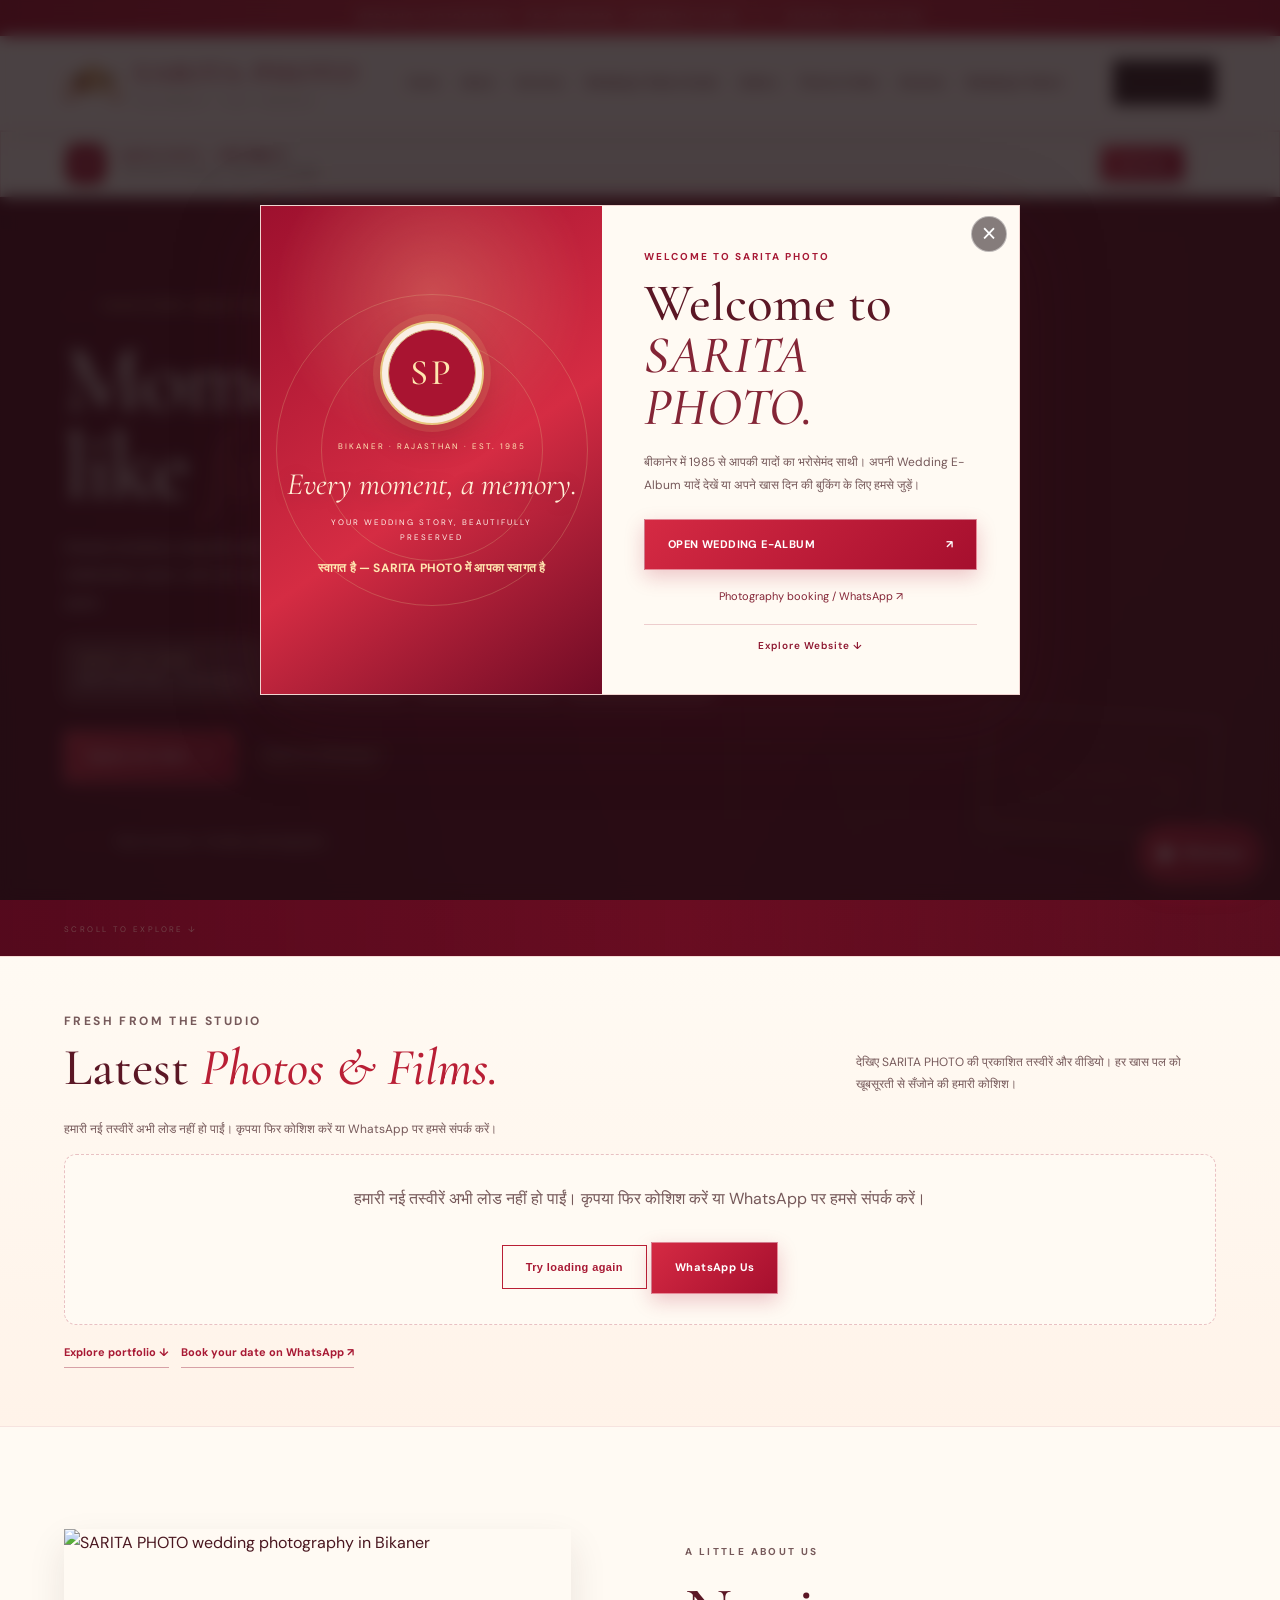
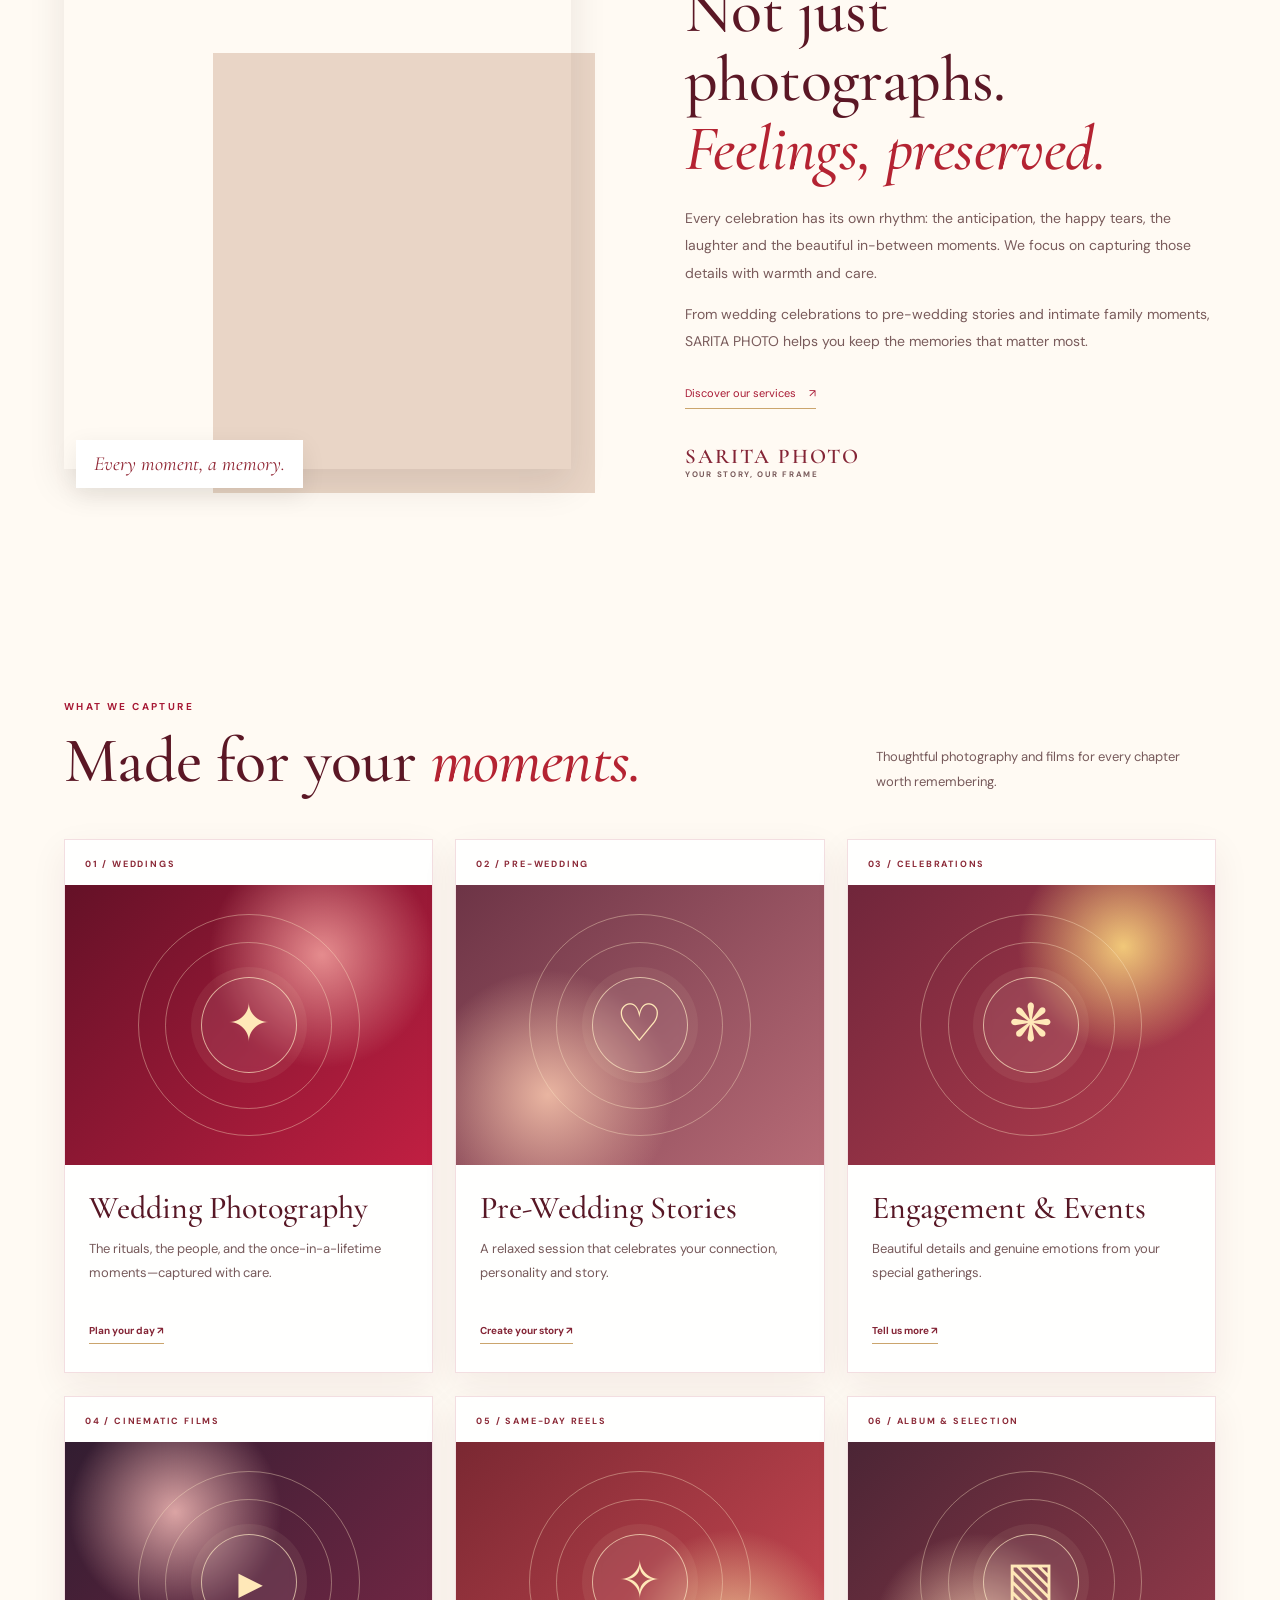
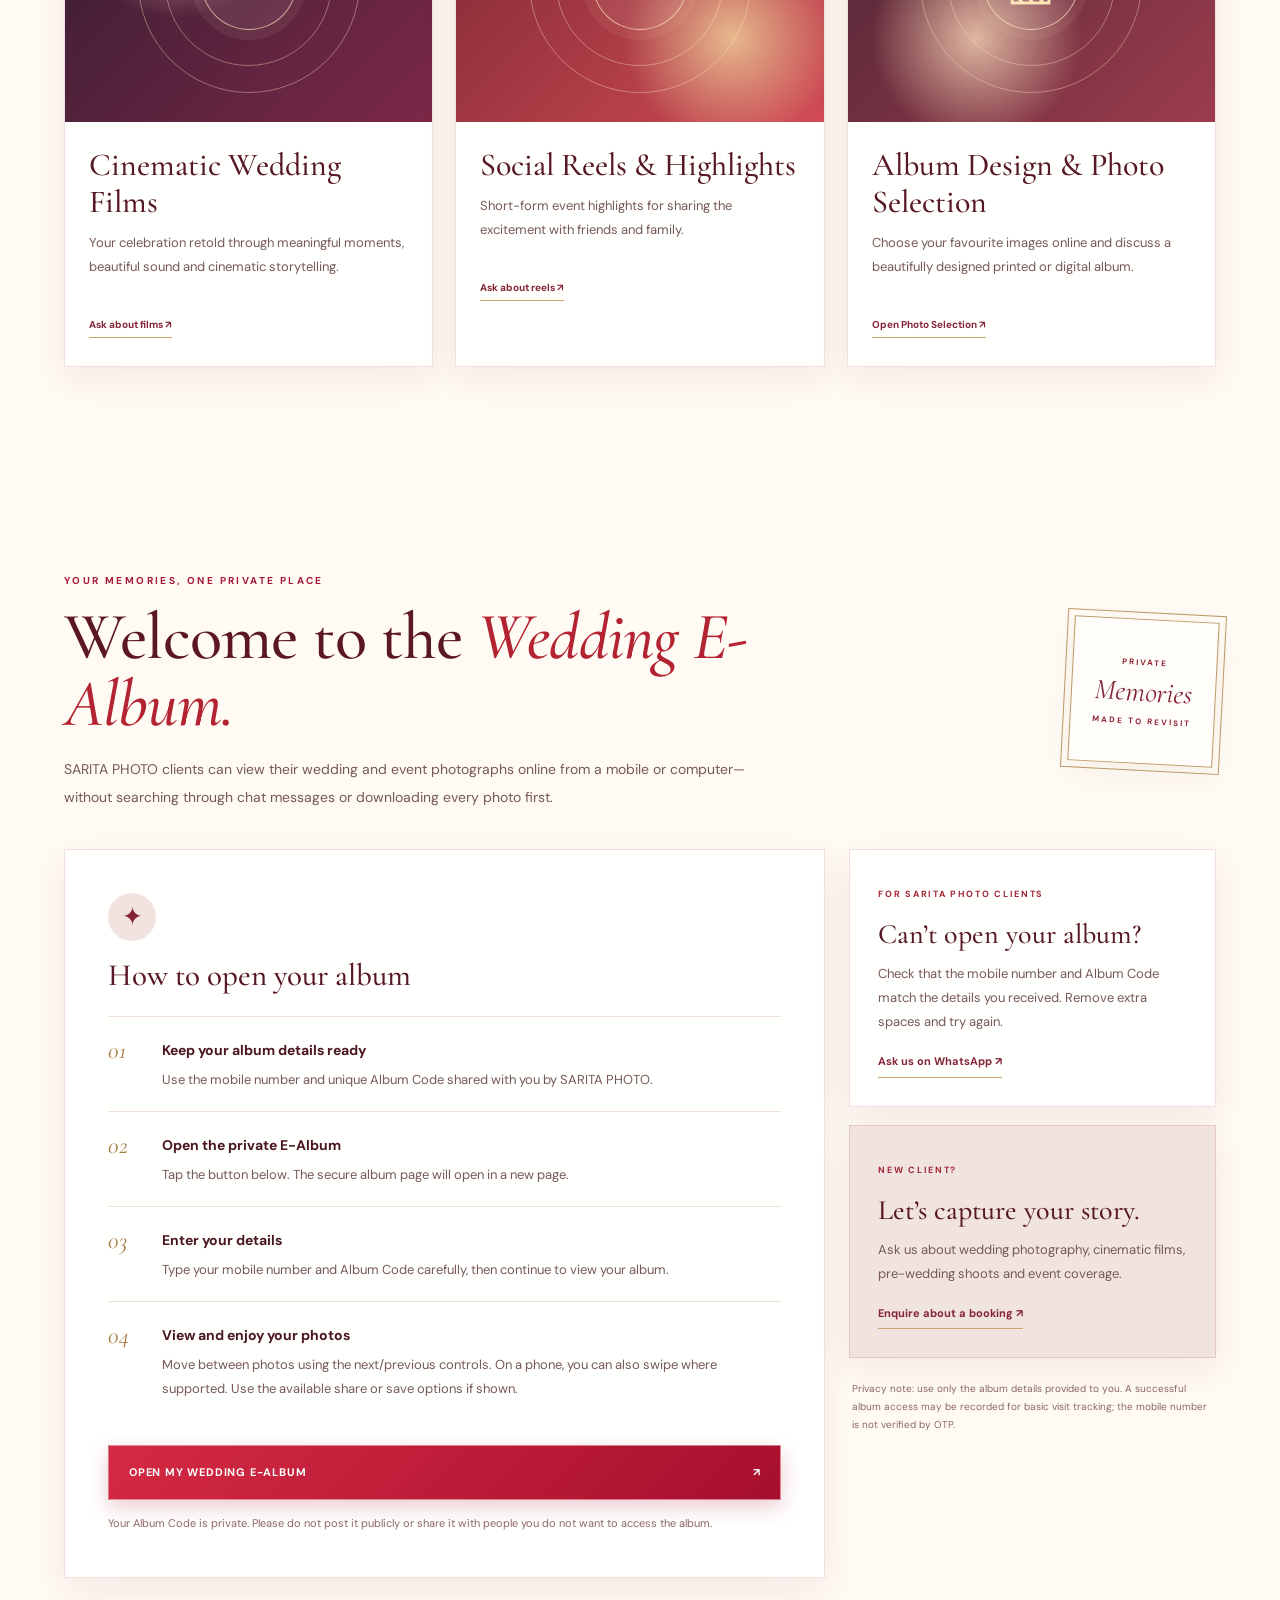
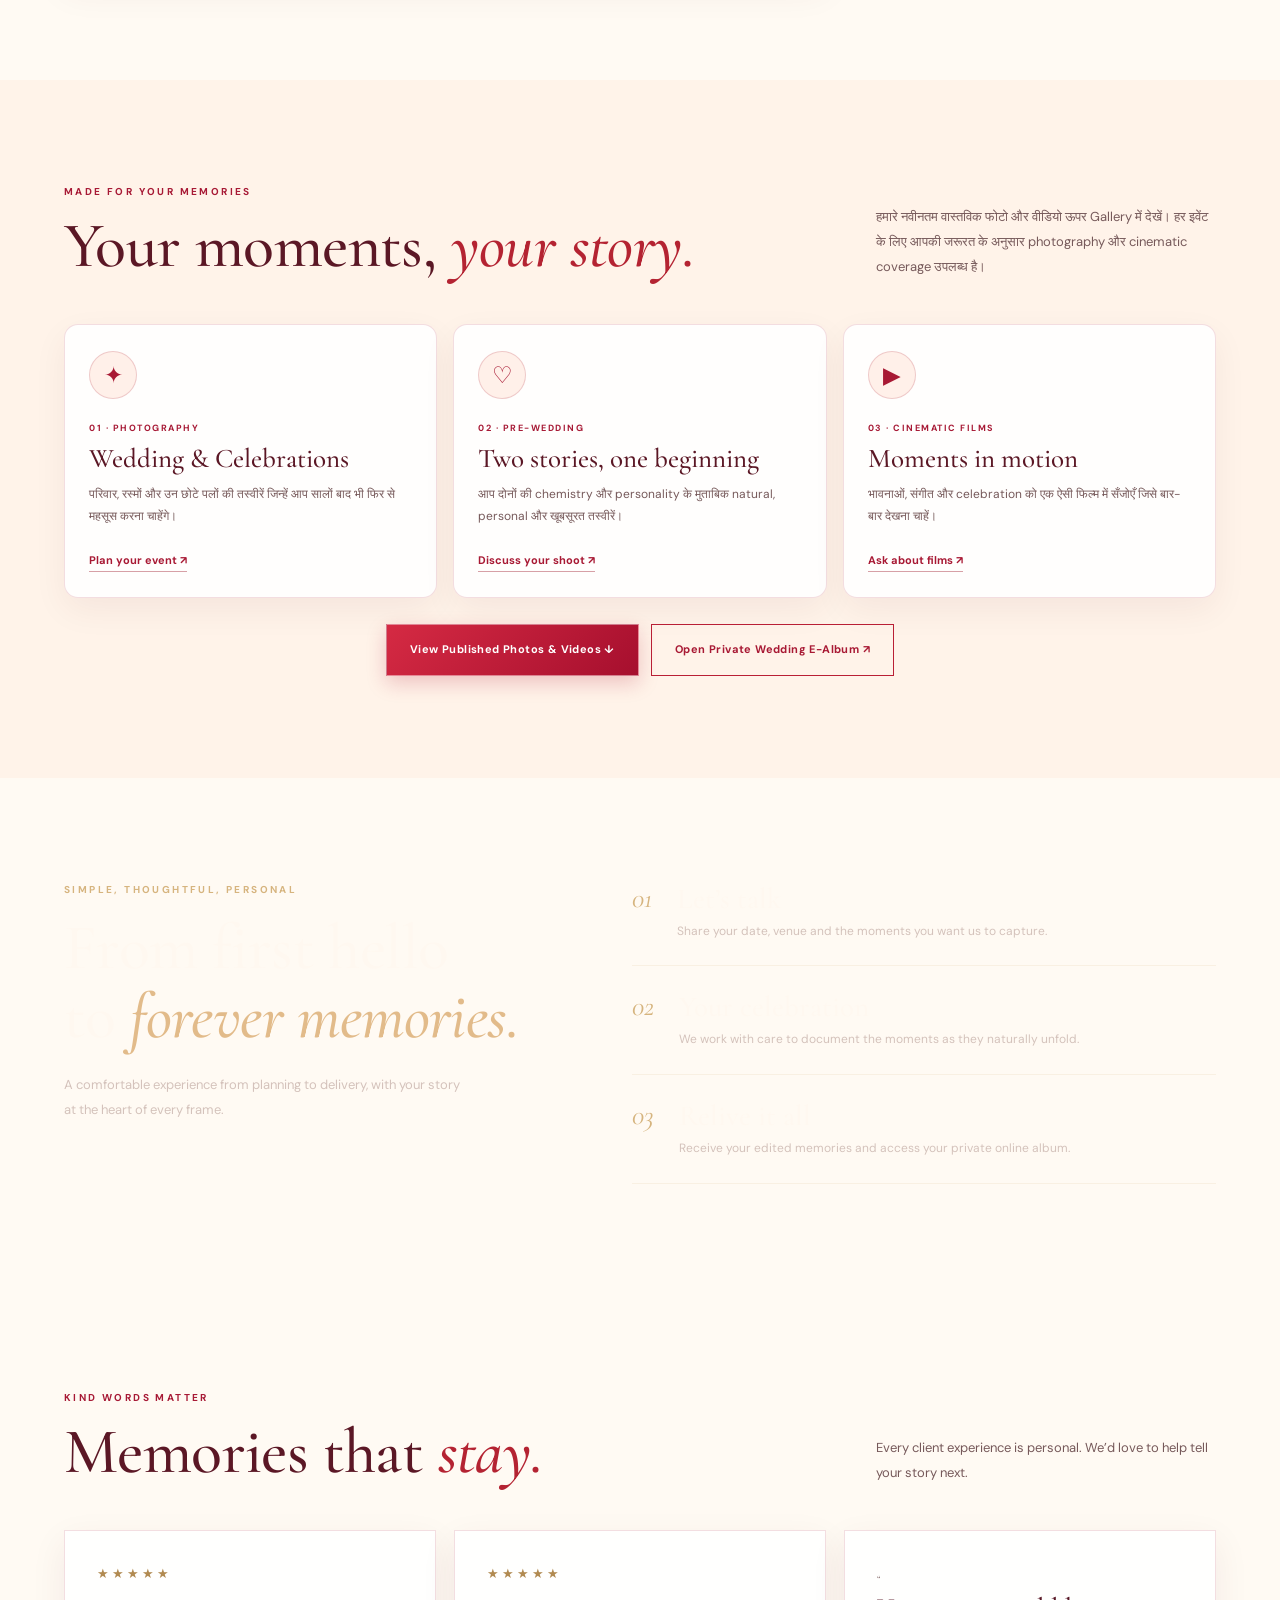
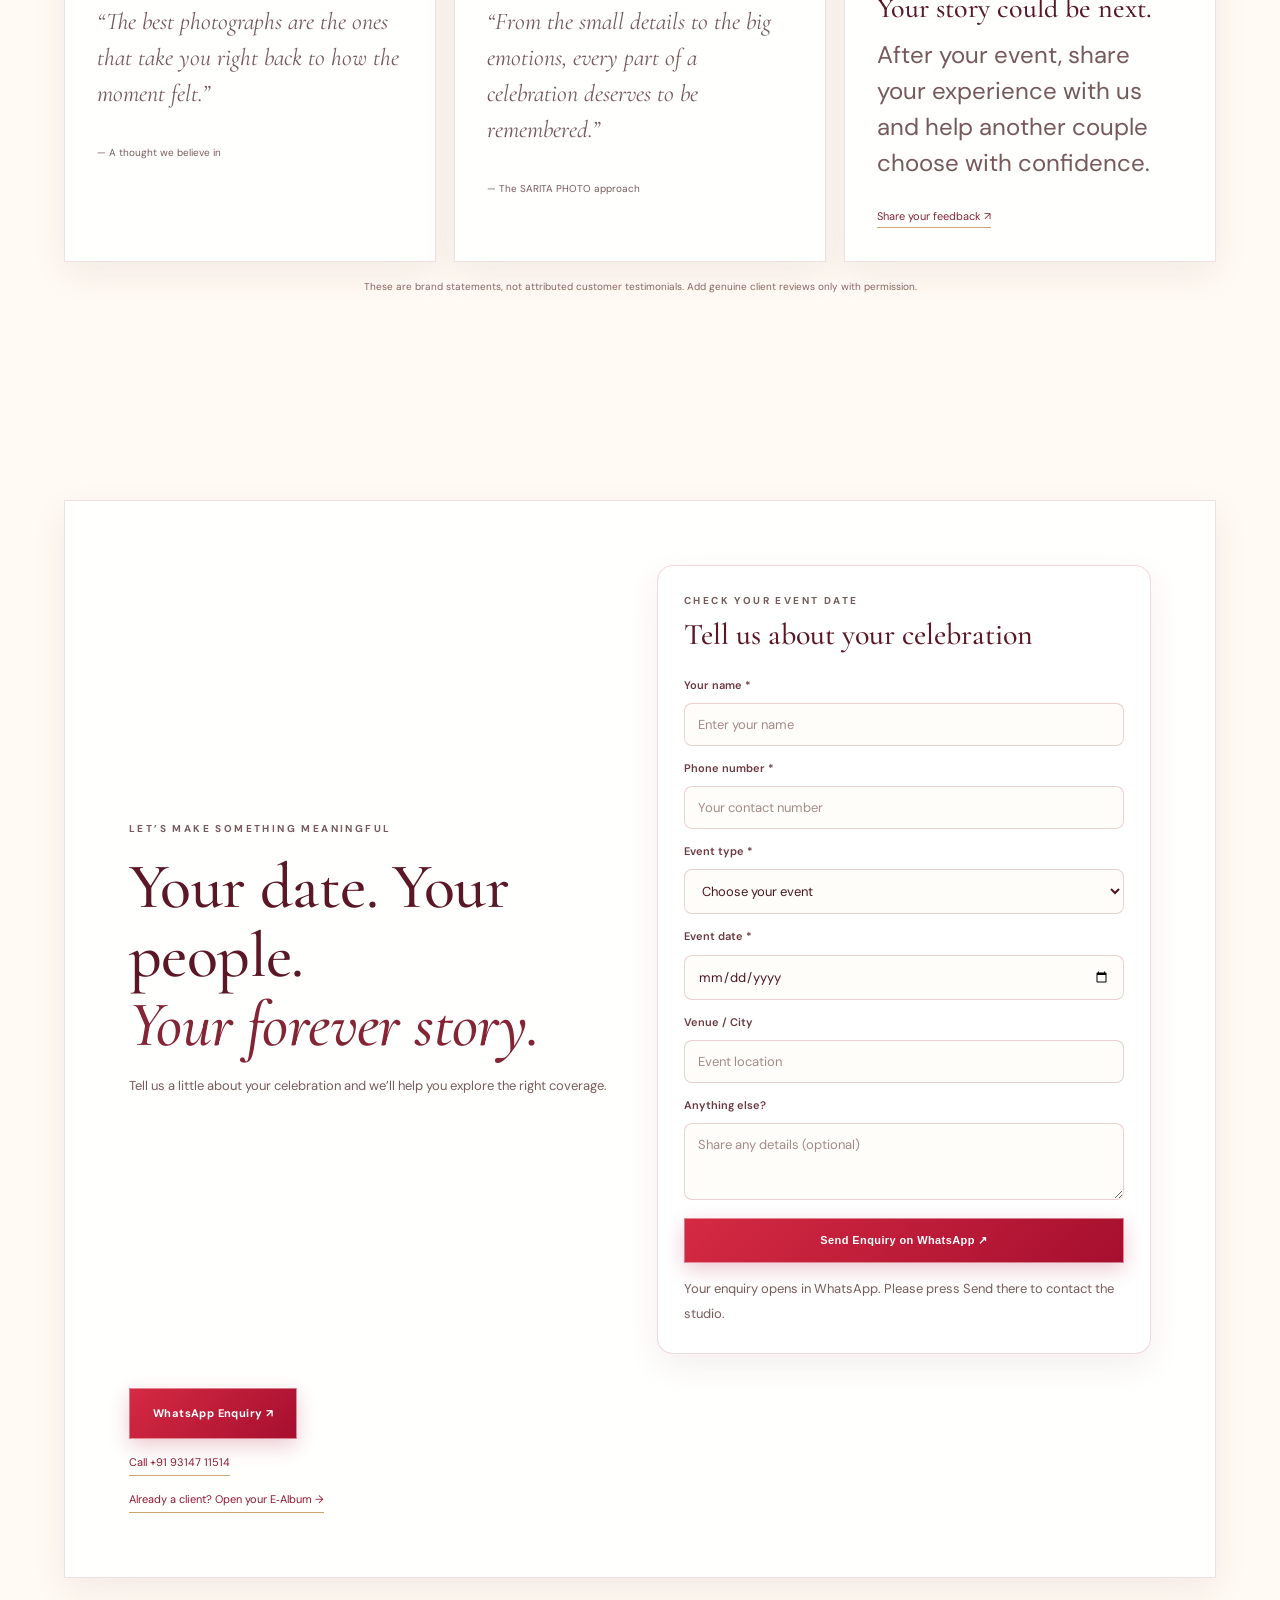
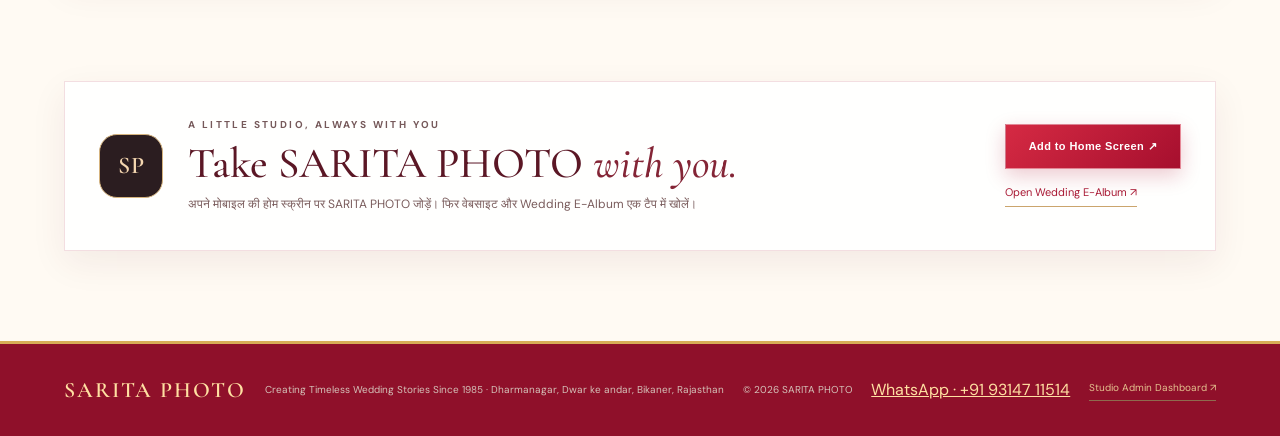
==== commit e3a5754e: "Remove stock photos and feature real studio gallery media" ====
--- a/index.html
+++ b/index.html
@@ -14,6 +14,19 @@
 <meta name="twitter:image" content="https://govind277.github.io/SARITA-PHOTO/logo.png.png">
 <script type="application/ld+json">{"@context":"https://schema.org","@type":"ProfessionalService","name":"SARITA PHOTO","url":"https://govind277.github.io/SARITA-PHOTO/","image":"https://govind277.github.io/SARITA-PHOTO/logo.png.png","telephone":"+91-93147-11514","description":"Wedding photography, pre-wedding shoots, cinematic films and event photography in Bikaner, Rajasthan.","areaServed":{"@type":"City","name":"Bikaner"},"address":{"@type":"PostalAddress","streetAddress":"Dharmanagar, Dwar ke andar","addressLocality":"Bikaner","addressRegion":"Rajasthan","addressCountry":"IN"}}</script>
 <title>SARITA PHOTO | Wedding Photography &amp; Films in Bikaner</title><link rel="preconnect" href="https://fonts.googleapis.com"><link rel="preconnect" href="https://fonts.gstatic.com" crossorigin><link href="https://fonts.googleapis.com/css2?family=Cormorant+Garamond:wght@400;500;600;700&family=DM+Sans:wght@400;500;600;700&display=swap" rel="stylesheet"><link rel="stylesheet" href="style.css"><link rel="manifest" href="manifest.webmanifest"><meta name="apple-mobile-web-app-capable" content="yes"><meta name="apple-mobile-web-app-status-bar-style" content="default"><meta name="apple-mobile-web-app-title" content="SARITA PHOTO"><style>
+.service-visual{position:relative;display:grid;place-items:center;height:280px;overflow:hidden;isolation:isolate;background:#7e1730}
+.service-visual:before,.service-visual:after{content:"";position:absolute;pointer-events:none;border:1px solid rgba(255,235,196,.38);border-radius:50%}
+.service-visual:before{width:220px;height:220px}
+.service-visual:after{width:165px;height:165px}
+.service-visual span{z-index:1;display:grid;place-items:center;width:96px;height:96px;border:1px solid rgba(255,235,196,.68);border-radius:50%;background:rgba(255,250,243,.09);color:#ffe8b8;font:400 52px/1 var(--serif);box-shadow:0 0 0 10px rgba(255,235,196,.07);backdrop-filter:blur(4px)}
+.service-visual-wedding{background:radial-gradient(circle at 70% 25%,#e58c8e 0%,transparent 34%),linear-gradient(135deg,#641127,#c11f42)}
+.service-visual-couple{background:radial-gradient(circle at 25% 75%,#e9b5a1 0%,transparent 36%),linear-gradient(135deg,#6d3446,#b76b76)}
+.service-visual-celebration{background:radial-gradient(circle at 75% 22%,#f1c879 0%,transparent 30%),linear-gradient(135deg,#70263b,#b83e4f)}
+.service-visual-film{background:radial-gradient(circle at 30% 25%,#dba4a4 0%,transparent 32%),linear-gradient(135deg,#321d31,#7c2847)}
+.service-visual-reels{background:radial-gradient(circle at 75% 70%,#e7b88d 0%,transparent 32%),linear-gradient(135deg,#7a2832,#d24b55)}
+.service-visual-album{background:radial-gradient(circle at 35% 70%,#dfb6a0 0%,transparent 34%),linear-gradient(135deg,#4b2535,#9c3c4c)}
+@media(max-width:760px){.service-visual{height:220px}}
+@media(max-width:500px){.service-visual{height:250px}}
 .gallery-promise-grid{display:grid;grid-template-columns:repeat(3,minmax(0,1fr));gap:16px;margin-top:28px}
 .gallery-promise-card{padding:26px 24px 24px;background:rgba(255,255,255,.88);border:1px solid rgba(167,25,52,.14);border-radius:14px;box-shadow:0 12px 34px rgba(91,23,37,.06);transition:transform .22s ease,box-shadow .22s ease}
 .gallery-promise-card:hover{transform:translateY(-4px);box-shadow:0 16px 38px rgba(91,23,37,.10)}
@@ -56,16 +69,16 @@
 <section class="hero" id="home"><div class="hero-photo"></div><div class="hero-shade"></div><div class="container hero-inner"><div class="hero-copy"><p class="eyebrow"><span></span> YOUR STORY, BEAUTIFULLY TOLD</p><h1>Moments that feel like <em>forever.</em></h1><p class="hero-text">Honest emotions, beautiful details, and the little moments that make your celebration yours. Let’s turn your memories into a story you can revisit for years.</p><div class="heritage-strip"><span><strong>1985 से · 40+ YEARS</strong><small>बीकानेर में वर्षों का भरोसा · Trusted Legacy</small></span><span><strong>BEST EXPERIENCE</strong><small>सबसे बेहतरीन अनुभव</small></span><span><strong>BEST EXPERT TEAM</strong><small>विशेषज्ञ फोटोग्राफर टीम</small></span><span><strong>BEST RESULT</strong><small>शानदार परिणाम, यादें हमेशा के लिए</small></span></div><div class="hero-actions"><a class="btn btn-primary" href="#gallery">Explore Our Work <span>↗</span></a><a class="text-link" href="https://wa.me/919314711514?text=Namaste%20SARITA%20PHOTO%2C%20mujhe%20photography%20booking%20ki%20jaankari%20chahiye." target="_blank" rel="noopener">Enquire on WhatsApp ↗</a></div><div class="hero-note"><span class="note-line"></span><span>Real moments. Timeless photographs.</span></div></div><div class="hero-stamp"><span>THE ART OF</span><strong>Remembering</strong><span>WEDDINGS · PEOPLE · STORIES</span></div></div><a class="scroll-cue" href="#about">SCROLL TO EXPLORE ↓</a></section>
 <section id="live-media-gallery" class="live-media-section" aria-labelledby="liveMediaTitle"><div class="live-media-heading"><div><p class="eyebrow">FRESH FROM THE STUDIO</p><h2 id="liveMediaTitle">Latest <em>Photos &amp; Films.</em></h2></div><p>देखिए SARITA PHOTO की प्रकाशित तस्वीरें और वीडियो। हर खास पल को खूबसूरती से सँजोने की हमारी कोशिश।</p></div><div id="liveMediaStatus" class="live-media-status" role="status" aria-live="polite">Loading our latest work…</div><div id="liveMediaGrid" class="live-media-grid"></div><div class="live-media-actions"><a href="#gallery">Explore portfolio ↓</a><a href="https://wa.me/919314711514?text=Namaste%20SARITA%20PHOTO%2C%20mujhe%20photography%20booking%20ki%20jaankari%20chahiye." target="_blank" rel="noopener noreferrer">Book your date on WhatsApp ↗</a></div></section>
 
-<section class="intro section-pad" id="about"><div class="container intro-grid"><div class="intro-image"><img src="https://images.unsplash.com/photo-1519741497674-611481863552?auto=format&fit=crop&w=1000&q=85" alt="Wedding couple captured in a timeless frame" loading="lazy"><span class="image-caption">A day to remember, forever.</span></div><div class="intro-copy"><p class="eyebrow">A LITTLE ABOUT US</p><h2>Not just photographs.<br><em>Feelings, preserved.</em></h2><p>Every celebration has its own rhythm: the anticipation, the happy tears, the laughter and the beautiful in-between moments. We focus on capturing those details with warmth and care.</p><p>From wedding celebrations to pre-wedding stories and intimate family moments, SARITA PHOTO helps you keep the memories that matter most.</p><a class="under-link" href="#services">Discover our services <span>↗</span></a><div class="signature">SARITA PHOTO <small>YOUR STORY, OUR FRAME</small></div></div></div></section>
+<section class="intro section-pad" id="about"><div class="container intro-grid"><div class="intro-image"><img id="studioFeaturedPhoto" src="https://drive.google.com/thumbnail?id=1ormPUD1yjozkM7Env09jNCij71_kI2qu&amp;sz=w1200" alt="SARITA PHOTO wedding photography in Bikaner" loading="lazy"><span class="image-caption">Every moment, a memory.</span></div><div class="intro-copy"><p class="eyebrow">A LITTLE ABOUT US</p><h2>Not just photographs.<br><em>Feelings, preserved.</em></h2><p>Every celebration has its own rhythm: the anticipation, the happy tears, the laughter and the beautiful in-between moments. We focus on capturing those details with warmth and care.</p><p>From wedding celebrations to pre-wedding stories and intimate family moments, SARITA PHOTO helps you keep the memories that matter most.</p><a class="under-link" href="#services">Discover our services <span>↗</span></a><div class="signature">SARITA PHOTO <small>YOUR STORY, OUR FRAME</small></div></div></div></section>
 <section class="services section-pad" id="services"><div class="container"><div class="section-title"><div><p class="eyebrow">WHAT WE CAPTURE</p><h2>Made for your <em>moments.</em></h2></div><p>Thoughtful photography and films for every chapter worth remembering.</p></div><div class="service-grid">
-<article class="service-card"><div class="service-number">01 / WEDDINGS</div><img src="https://images.unsplash.com/photo-1511285560929-80b456fea0bc?auto=format&fit=crop&w=850&q=80" alt="Wedding celebration photography" loading="lazy"><div class="service-card-copy"><h3>Wedding Photography</h3><p>The rituals, the people, and the once-in-a-lifetime moments—captured with care.</p><a href="#contact">Plan your day ↗</a></div></article>
-<article class="service-card"><div class="service-number">02 / PRE-WEDDING</div><img src="https://images.unsplash.com/photo-1529636798458-92182e662485?auto=format&fit=crop&w=850&q=80" alt="Pre-wedding couple session" loading="lazy"><div class="service-card-copy"><h3>Pre-Wedding Stories</h3><p>A relaxed session that celebrates your connection, personality and story.</p><a href="#contact">Create your story ↗</a></div></article>
-<article class="service-card"><div class="service-number">03 / CELEBRATIONS</div><img src="https://images.unsplash.com/photo-1519225421980-715cb0215aed?auto=format&fit=crop&w=850&q=80" alt="Engagement and celebration details" loading="lazy"><div class="service-card-copy"><h3>Engagement & Events</h3><p>Beautiful details and genuine emotions from your special gatherings.</p><a href="#contact">Tell us more ↗</a></div></article>
+<article class="service-card"><div class="service-number">01 / WEDDINGS</div><div class="service-visual service-visual-wedding" aria-hidden="true"><span>✦</span></div><div class="service-card-copy"><h3>Wedding Photography</h3><p>The rituals, the people, and the once-in-a-lifetime moments—captured with care.</p><a href="#contact">Plan your day ↗</a></div></article>
+<article class="service-card"><div class="service-number">02 / PRE-WEDDING</div><div class="service-visual service-visual-couple" aria-hidden="true"><span>♡</span></div><div class="service-card-copy"><h3>Pre-Wedding Stories</h3><p>A relaxed session that celebrates your connection, personality and story.</p><a href="#contact">Create your story ↗</a></div></article>
+<article class="service-card"><div class="service-number">03 / CELEBRATIONS</div><div class="service-visual service-visual-celebration" aria-hidden="true"><span>❋</span></div><div class="service-card-copy"><h3>Engagement & Events</h3><p>Beautiful details and genuine emotions from your special gatherings.</p><a href="#contact">Tell us more ↗</a></div></article>
 </div>
 <div class="service-grid extra-services" style="margin-top:23px">
-<article class="service-card"><div class="service-number">04 / CINEMATIC FILMS</div><img src="https://images.unsplash.com/photo-1536240478700-b869070f9279?auto=format&fit=crop&w=850&q=80" alt="Cinematic video production" loading="lazy"><div class="service-card-copy"><h3>Cinematic Wedding Films</h3><p>Your celebration retold through meaningful moments, beautiful sound and cinematic storytelling.</p><a href="#contact">Ask about films ↗</a></div></article>
-<article class="service-card"><div class="service-number">05 / SAME-DAY REELS</div><img src="https://images.unsplash.com/photo-1492691527719-9d1e07e534b4?auto=format&fit=crop&w=850&q=80" alt="Professional camera capturing an event" loading="lazy"><div class="service-card-copy"><h3>Social Reels & Highlights</h3><p>Short-form event highlights for sharing the excitement with friends and family.</p><a href="#contact">Ask about reels ↗</a></div></article>
-<article class="service-card"><div class="service-number">06 / ALBUM & SELECTION</div><img src="https://images.unsplash.com/photo-1511285560929-80b456fea0bc?auto=format&fit=crop&w=850&q=80" alt="Wedding memories for a printed album" loading="lazy"><div class="service-card-copy"><h3>Album Design & Photo Selection</h3><p>Choose your favourite images online and discuss a beautifully designed printed or digital album.</p><a href="client-selection.html">Open Photo Selection ↗</a></div></article>
+<article class="service-card"><div class="service-number">04 / CINEMATIC FILMS</div><div class="service-visual service-visual-film" aria-hidden="true"><span>▶</span></div><div class="service-card-copy"><h3>Cinematic Wedding Films</h3><p>Your celebration retold through meaningful moments, beautiful sound and cinematic storytelling.</p><a href="#contact">Ask about films ↗</a></div></article>
+<article class="service-card"><div class="service-number">05 / SAME-DAY REELS</div><div class="service-visual service-visual-reels" aria-hidden="true"><span>✧</span></div><div class="service-card-copy"><h3>Social Reels & Highlights</h3><p>Short-form event highlights for sharing the excitement with friends and family.</p><a href="#contact">Ask about reels ↗</a></div></article>
+<article class="service-card"><div class="service-number">06 / ALBUM & SELECTION</div><div class="service-visual service-visual-album" aria-hidden="true"><span>▧</span></div><div class="service-card-copy"><h3>Album Design & Photo Selection</h3><p>Choose your favourite images online and discuss a beautifully designed printed or digital album.</p><a href="client-selection.html">Open Photo Selection ↗</a></div></article>
 </div></div></section>
 <section class="ealbum-section section-pad" id="e-album"><div class="container"><div class="ealbum-heading"><div><p class="eyebrow">YOUR MEMORIES, ONE PRIVATE PLACE</p><h2>Welcome to the <em>Wedding E-Album.</em></h2><p class="ealbum-lead">SARITA PHOTO clients can view their wedding and event photographs online from a mobile or computer—without searching through chat messages or downloading every photo first.</p></div><div class="ealbum-seal"><span>PRIVATE</span><strong>Memories</strong><span>MADE TO REVISIT</span></div></div><div class="ealbum-layout"><div class="ealbum-main-card"><div class="ealbum-icon">✦</div><h3>How to open your album</h3><ol class="ealbum-steps"><li><span>01</span><div><strong>Keep your album details ready</strong><p>Use the mobile number and unique Album Code shared with you by SARITA PHOTO.</p></div></li><li><span>02</span><div><strong>Open the private E-Album</strong><p>Tap the button below. The secure album page will open in a new page.</p></div></li><li><span>03</span><div><strong>Enter your details</strong><p>Type your mobile number and Album Code carefully, then continue to view your album.</p></div></li><li><span>04</span><div><strong>View and enjoy your photos</strong><p>Move between photos using the next/previous controls. On a phone, you can also swipe where supported. Use the available share or save options if shown.</p></div></li></ol><a class="btn btn-primary ealbum-open" href="https://script.google.com/macros/s/AKfycbxcIy5vztg8FeTJ5mcYt88xOyY2FIAC2AzkfC8lY48DOrcbulTnuQYHHmlXOxO44Peu/exec" target="_blank" rel="noopener">OPEN MY WEDDING E-ALBUM <span>↗</span></a><p class="ealbum-note">Your Album Code is private. Please do not post it publicly or share it with people you do not want to access the album.</p></div><aside class="ealbum-side"><div class="ealbum-side-card"><span class="ealbum-side-label">FOR SARITA PHOTO CLIENTS</span><h3>Can’t open your album?</h3><p>Check that the mobile number and Album Code match the details you received. Remove extra spaces and try again.</p><a href="https://wa.me/919314711514?text=Namaste%20SARITA%20PHOTO%2C%20mujhe%20apna%20private%20E-Album%20open%20karne%20mein%20madad%20chahiye." target="_blank" rel="noopener">Ask us on WhatsApp ↗</a></div><div class="ealbum-side-card soft"><span class="ealbum-side-label">NEW CLIENT?</span><h3>Let’s capture your story.</h3><p>Ask us about wedding photography, cinematic films, pre-wedding shoots and event coverage.</p><a href="https://wa.me/919314711514?text=Namaste%20SARITA%20PHOTO%2C%20mujhe%20photography%20booking%20ki%20jaankari%20chahiye." target="_blank" rel="noopener">Enquire about a booking ↗</a></div><p class="ealbum-privacy">Privacy note: use only the album details provided to you. A successful album access may be recorded for basic visit tracking; the mobile number is not verified by OTP.</p></aside></div></div></section>
 <section class="gallery-section section-pad" id="gallery"><div class="container"><div class="section-title"><div><p class="eyebrow">MADE FOR YOUR MEMORIES</p><h2>Your moments, <em>your story.</em></h2></div><p>हमारे नवीनतम वास्तविक फोटो और वीडियो ऊपर Gallery में देखें। हर इवेंट के लिए आपकी जरूरत के अनुसार photography और cinematic coverage उपलब्ध है।</p></div><div class="gallery-promise-grid"><article class="gallery-promise-card"><span class="gallery-promise-icon" aria-hidden="true">✦</span><p class="eyebrow">01 · PHOTOGRAPHY</p><h3>Wedding &amp; Celebrations</h3><p>परिवार, रस्मों और उन छोटे पलों की तस्वीरें जिन्हें आप सालों बाद भी फिर से महसूस करना चाहेंगे।</p><a href="#contact">Plan your event ↗</a></article><article class="gallery-promise-card"><span class="gallery-promise-icon" aria-hidden="true">♡</span><p class="eyebrow">02 · PRE-WEDDING</p><h3>Two stories, one beginning</h3><p>आप दोनों की chemistry और personality के मुताबिक natural, personal और खूबसूरत तस्वीरें।</p><a href="#contact">Discuss your shoot ↗</a></article><article class="gallery-promise-card"><span class="gallery-promise-icon" aria-hidden="true">▶</span><p class="eyebrow">03 · CINEMATIC FILMS</p><h3>Moments in motion</h3><p>भावनाओं, संगीत और celebration को एक ऐसी फिल्म में सँजोएँ जिसे बार-बार देखना चाहें।</p><a href="#contact">Ask about films ↗</a></article></div><div class="gallery-cta-row"><a class="btn btn-primary" href="#live-media-gallery">View Published Photos &amp; Videos ↓</a><a class="btn btn-outline" href="https://script.google.com/macros/s/AKfycbxcIy5vztg8FeTJ5mcYt88xOyY2FIAC2AzkfC8lY48DOrcbulTnuQYHHmlXOxO44Peu/exec">Open Private Wedding E-Album ↗</a></div></div></section>
@@ -95,6 +108,11 @@
     grid.replaceChildren();
     if(!data.items.length){status.textContent='नई प्रकाशित तस्वीरें और वीडियो जल्द यहाँ दिखाई देंगे।';var empty=document.createElement('div');empty.className='live-media-empty';empty.textContent='हमारा नया काम जल्द आ रहा है। कृपया फिर आएँ।';grid.appendChild(empty);return;}
     status.textContent=data.items.length+' published photo/video'+(data.items.length===1?'':'s');
+    var featured=document.getElementById('studioFeaturedPhoto');
+    if(featured){
+      var firstPhoto=data.items.find(function(item){return String(item.mimeType||'').indexOf('video/')!==0&&(item.thumbnailUrl||item.url);});
+      if(firstPhoto)featured.src=firstPhoto.thumbnailUrl||firstPhoto.url;
+    }
     data.items.forEach(function(item){
       var card=document.createElement('article');card.className='live-media-card';
       var isVideo=String(item.mimeType||'').indexOf('video/')===0,media;
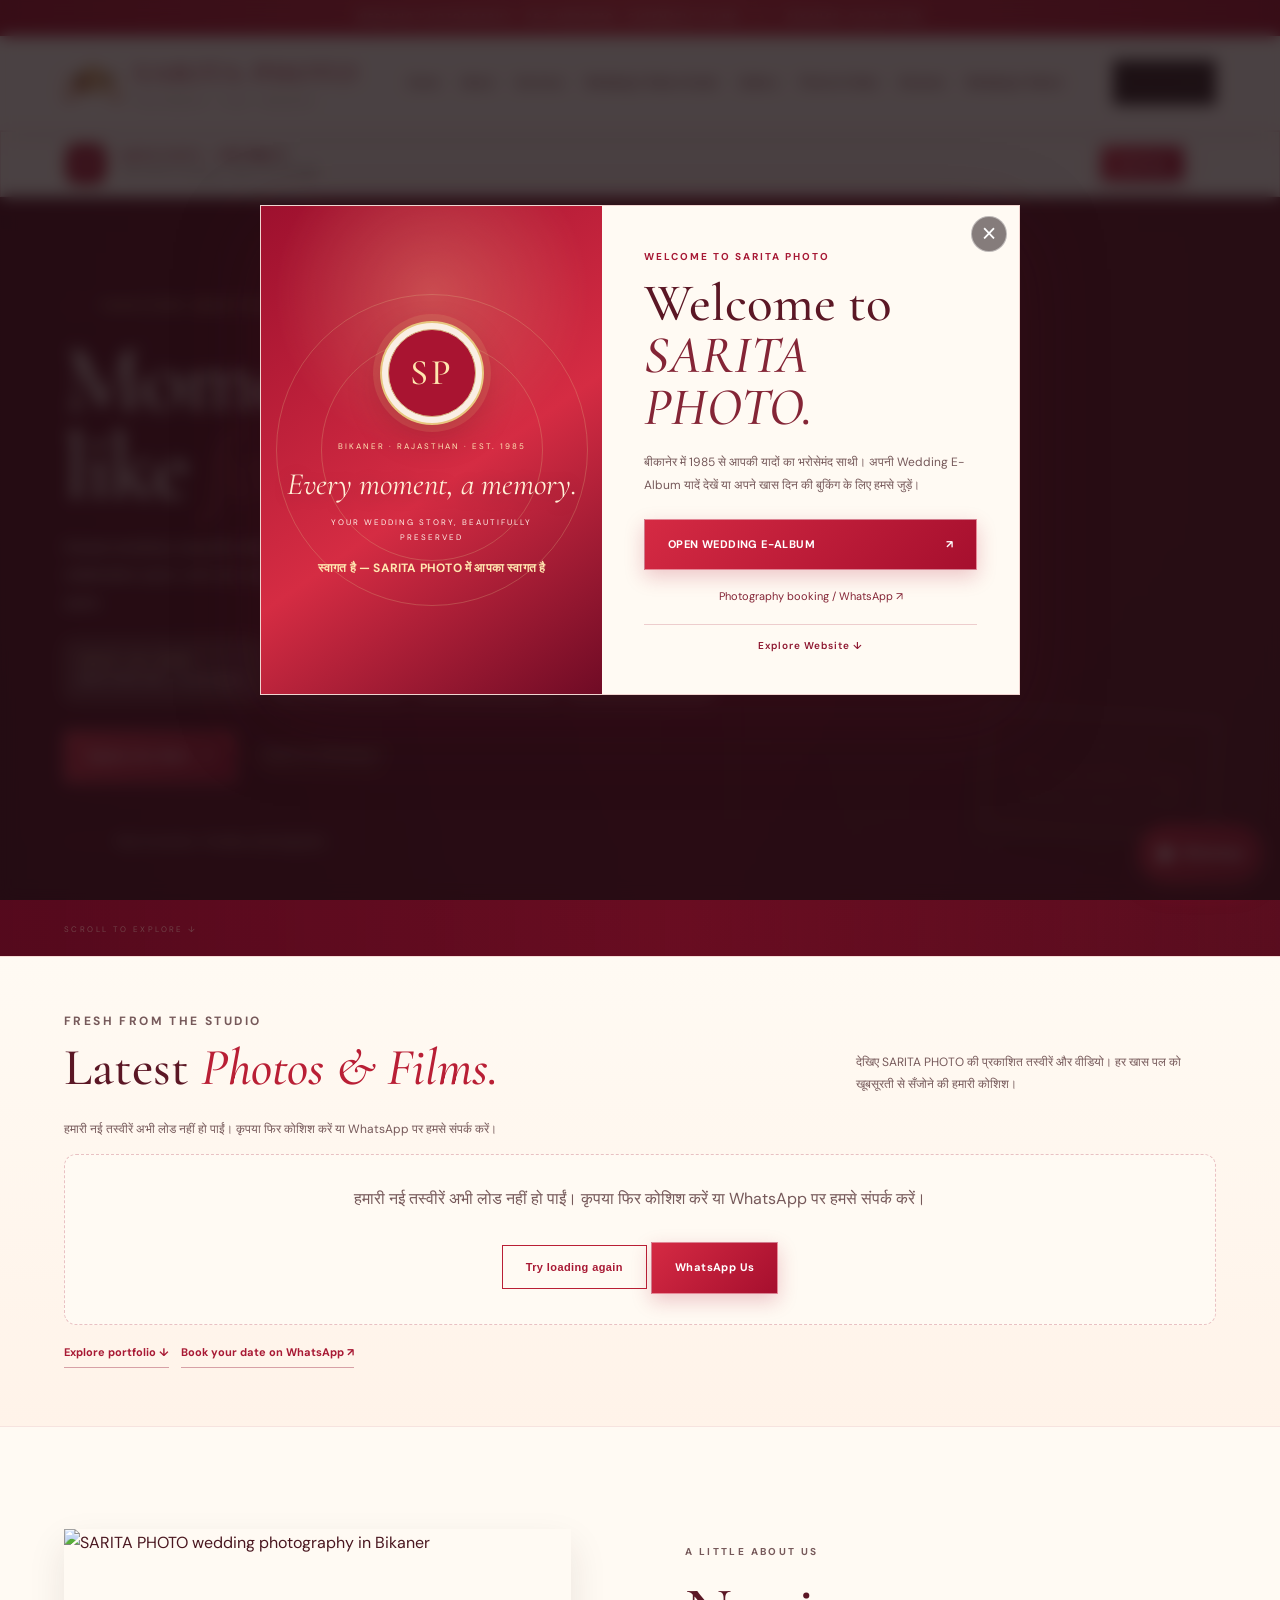
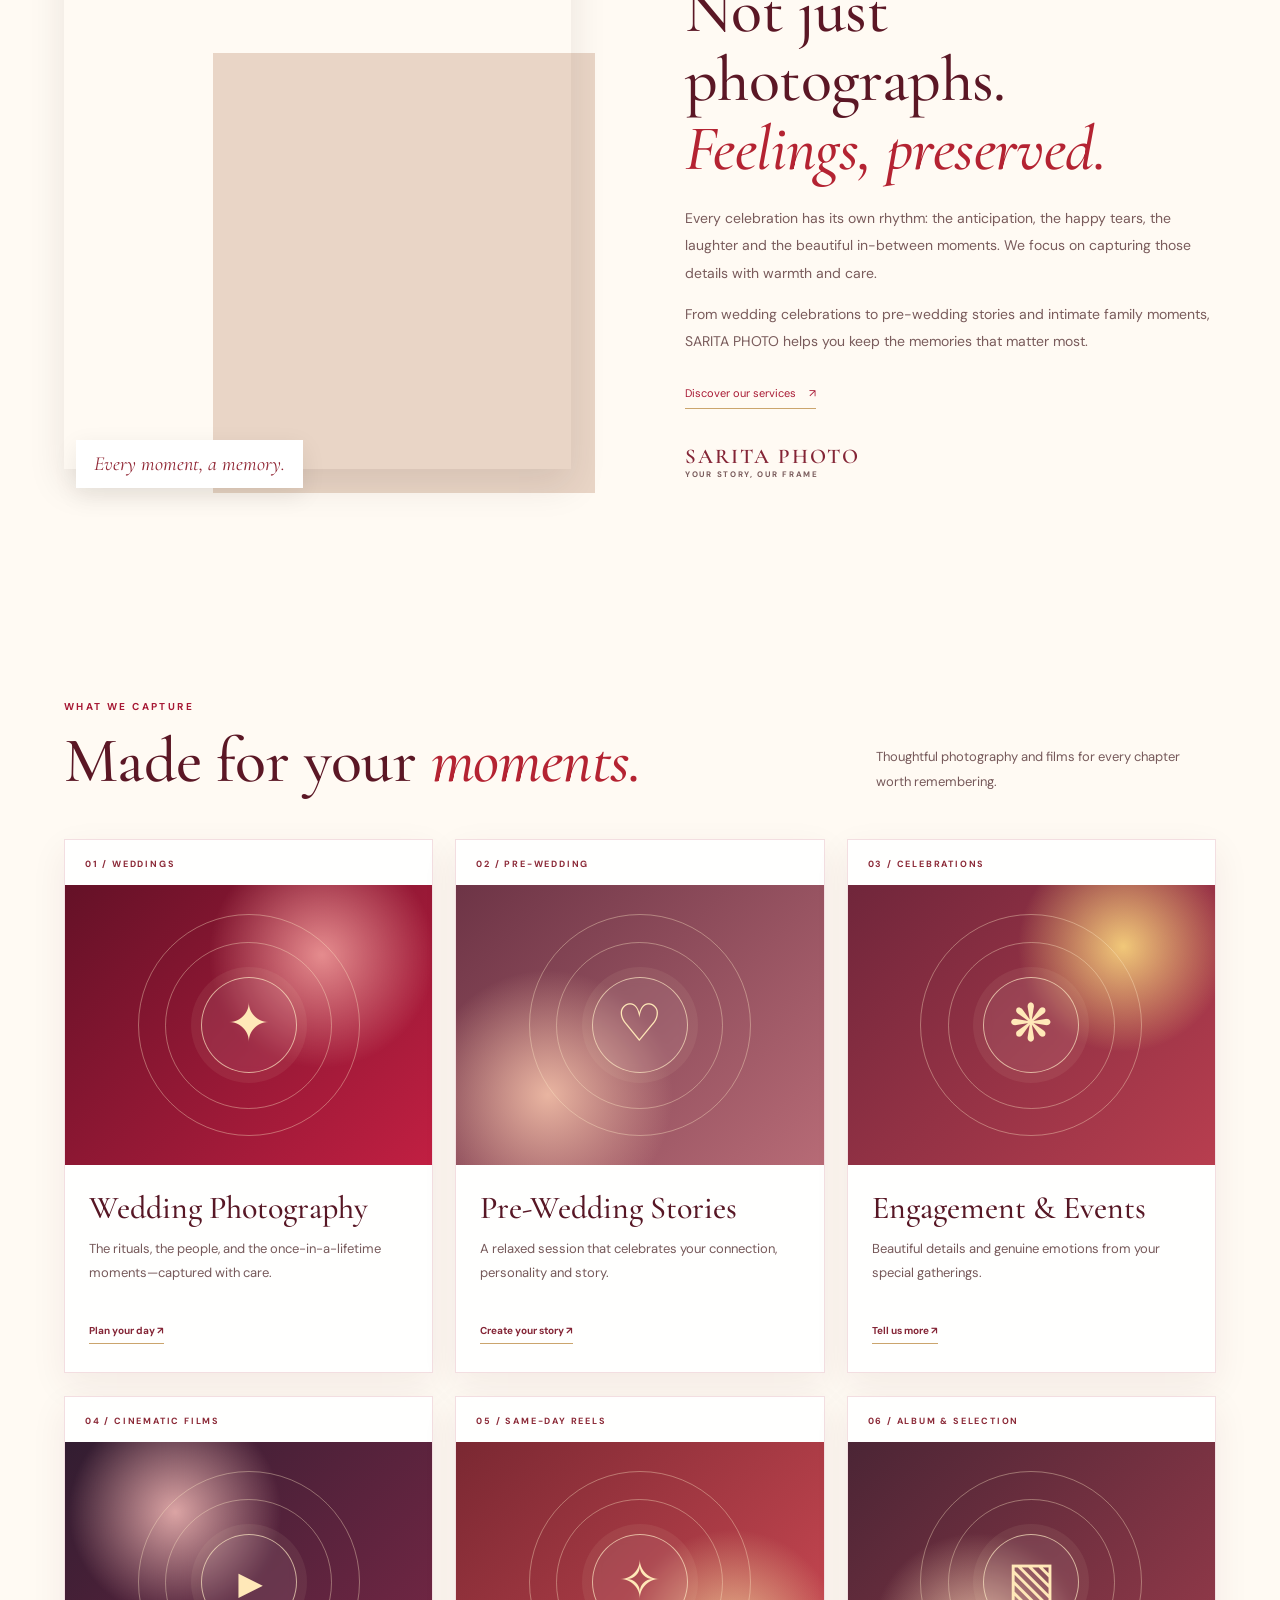
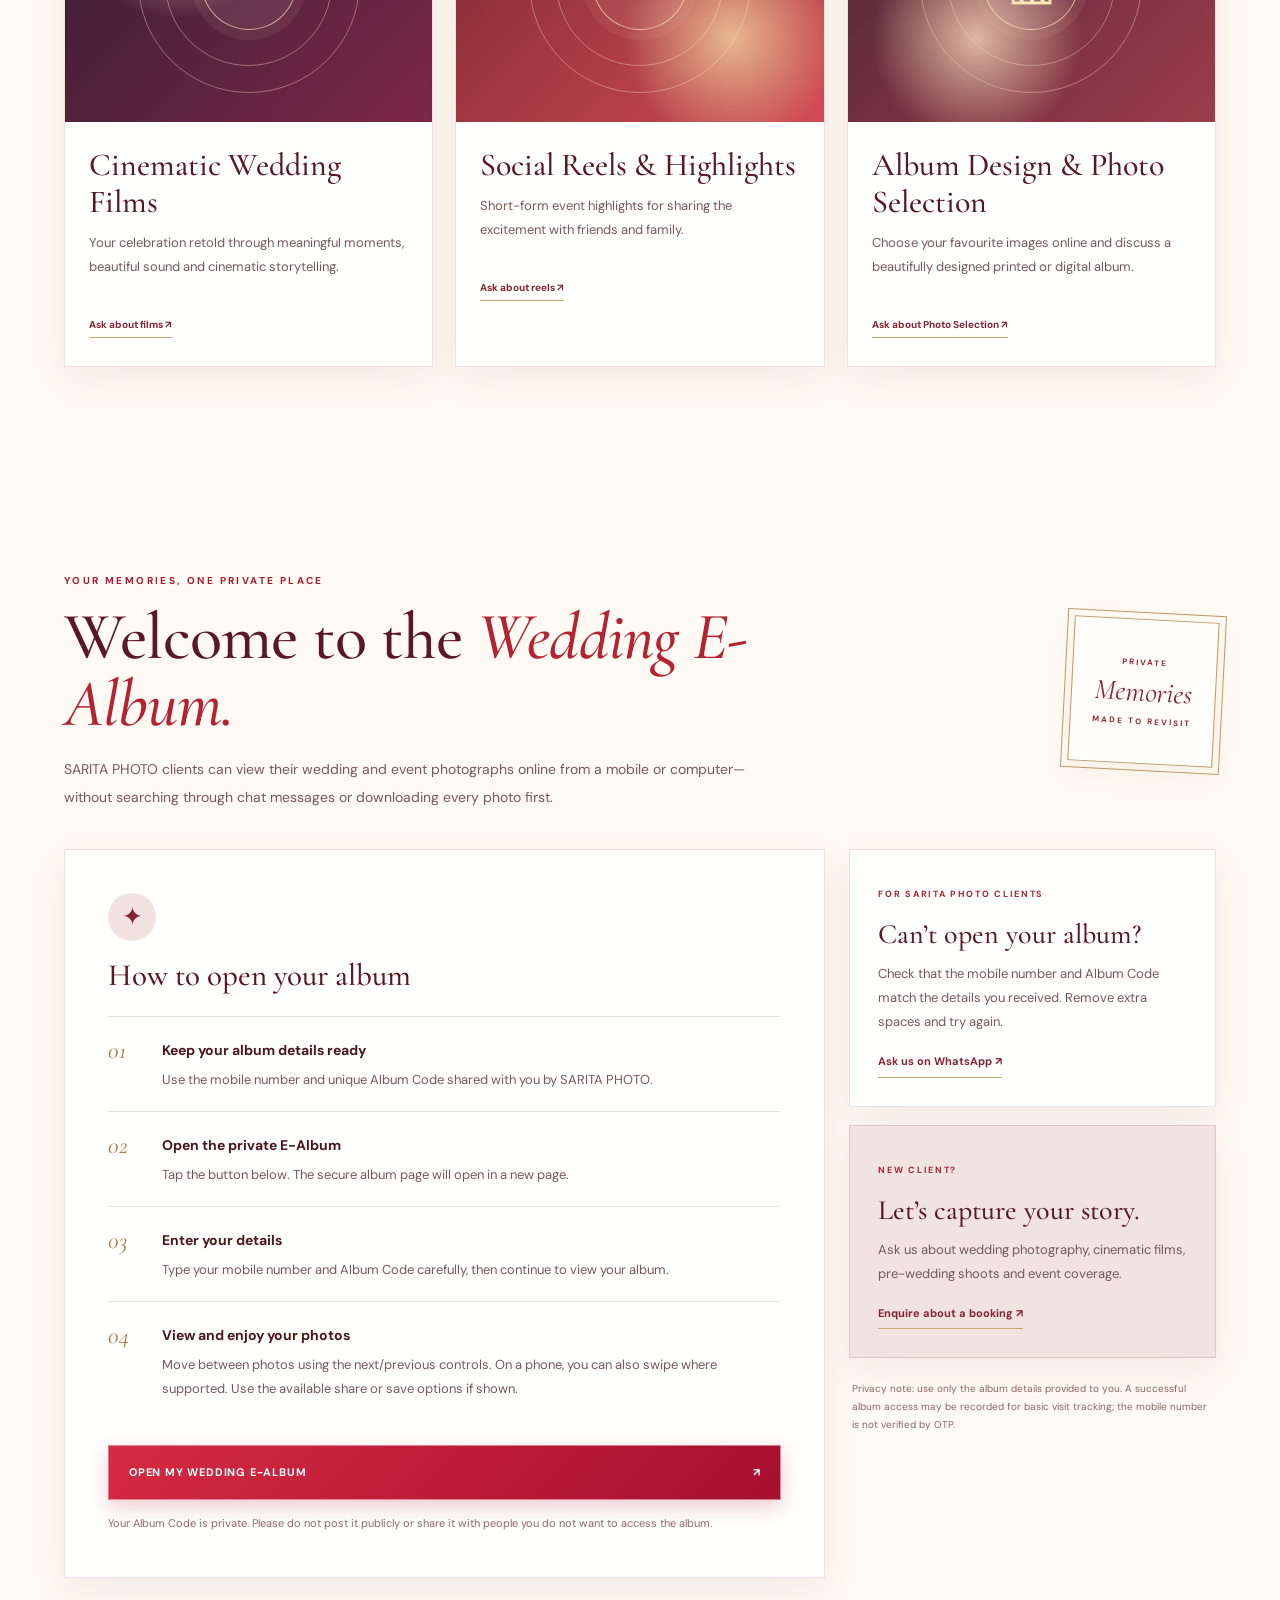
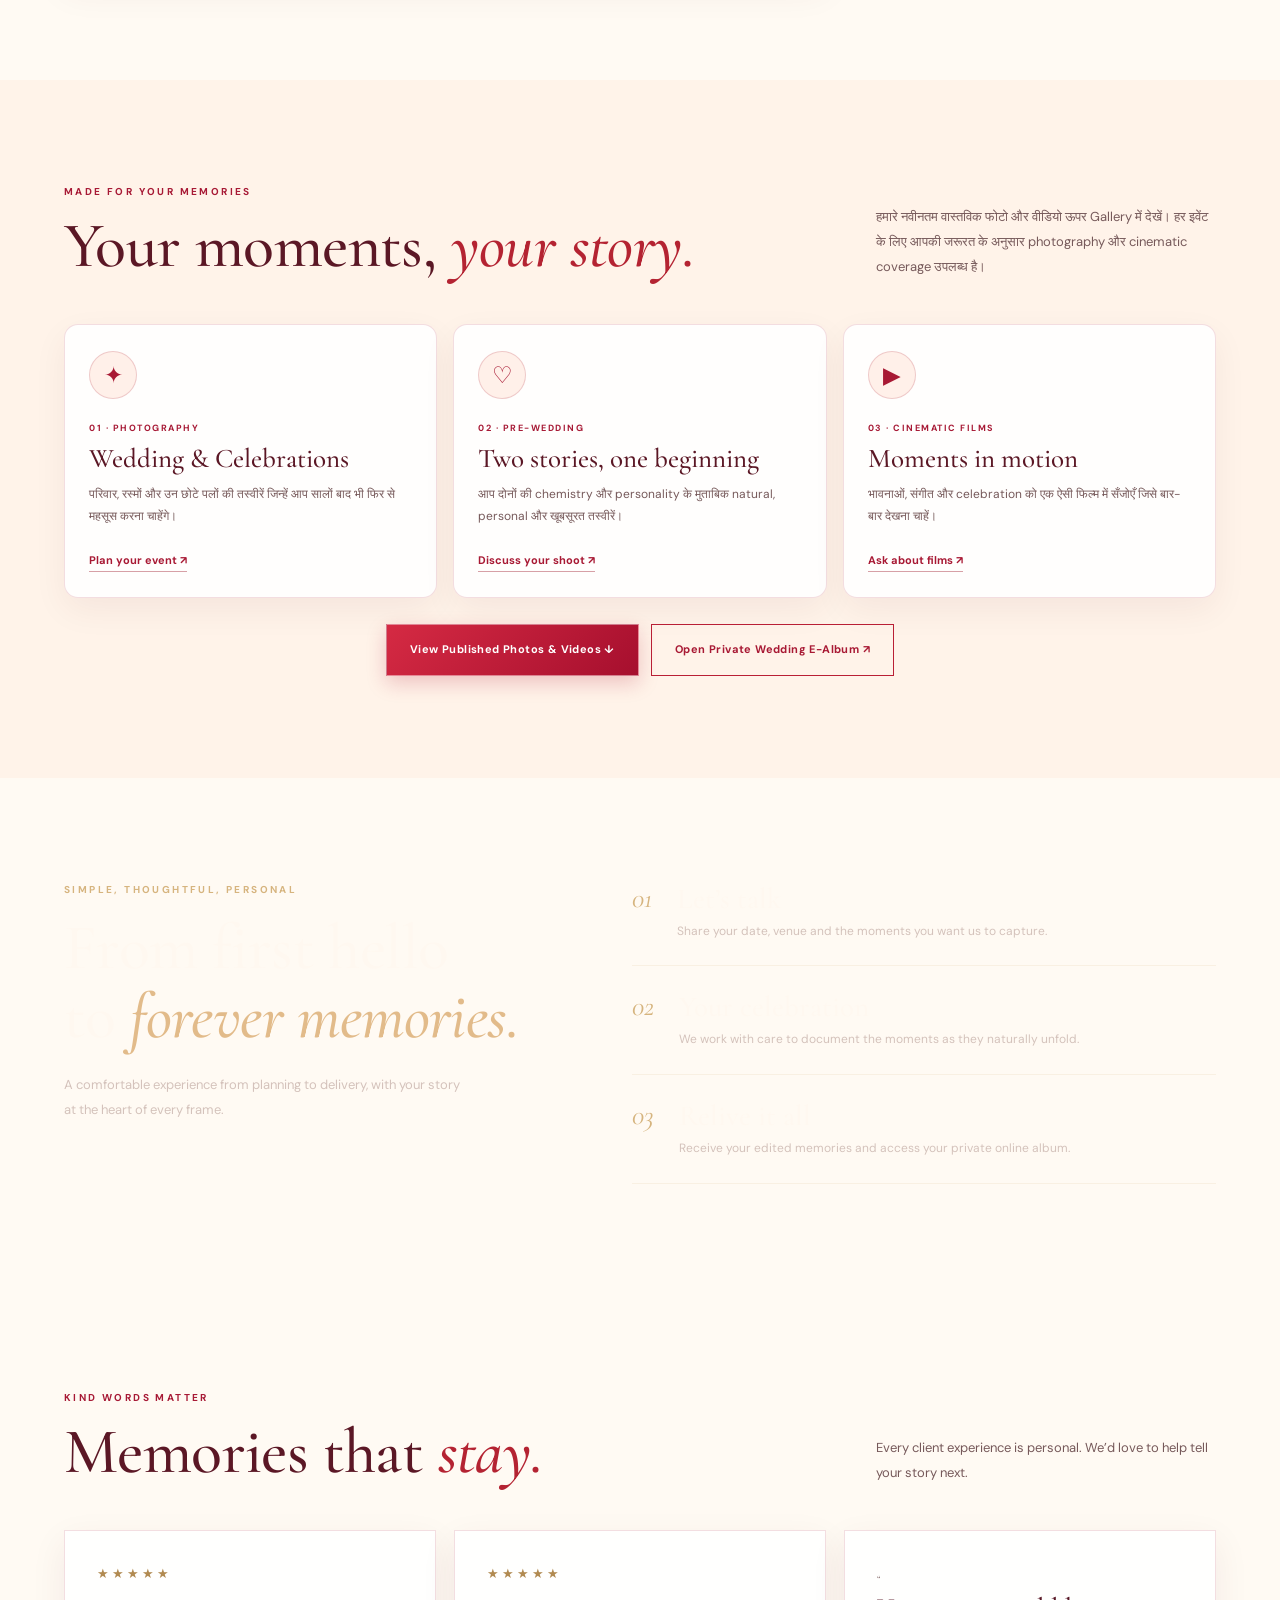
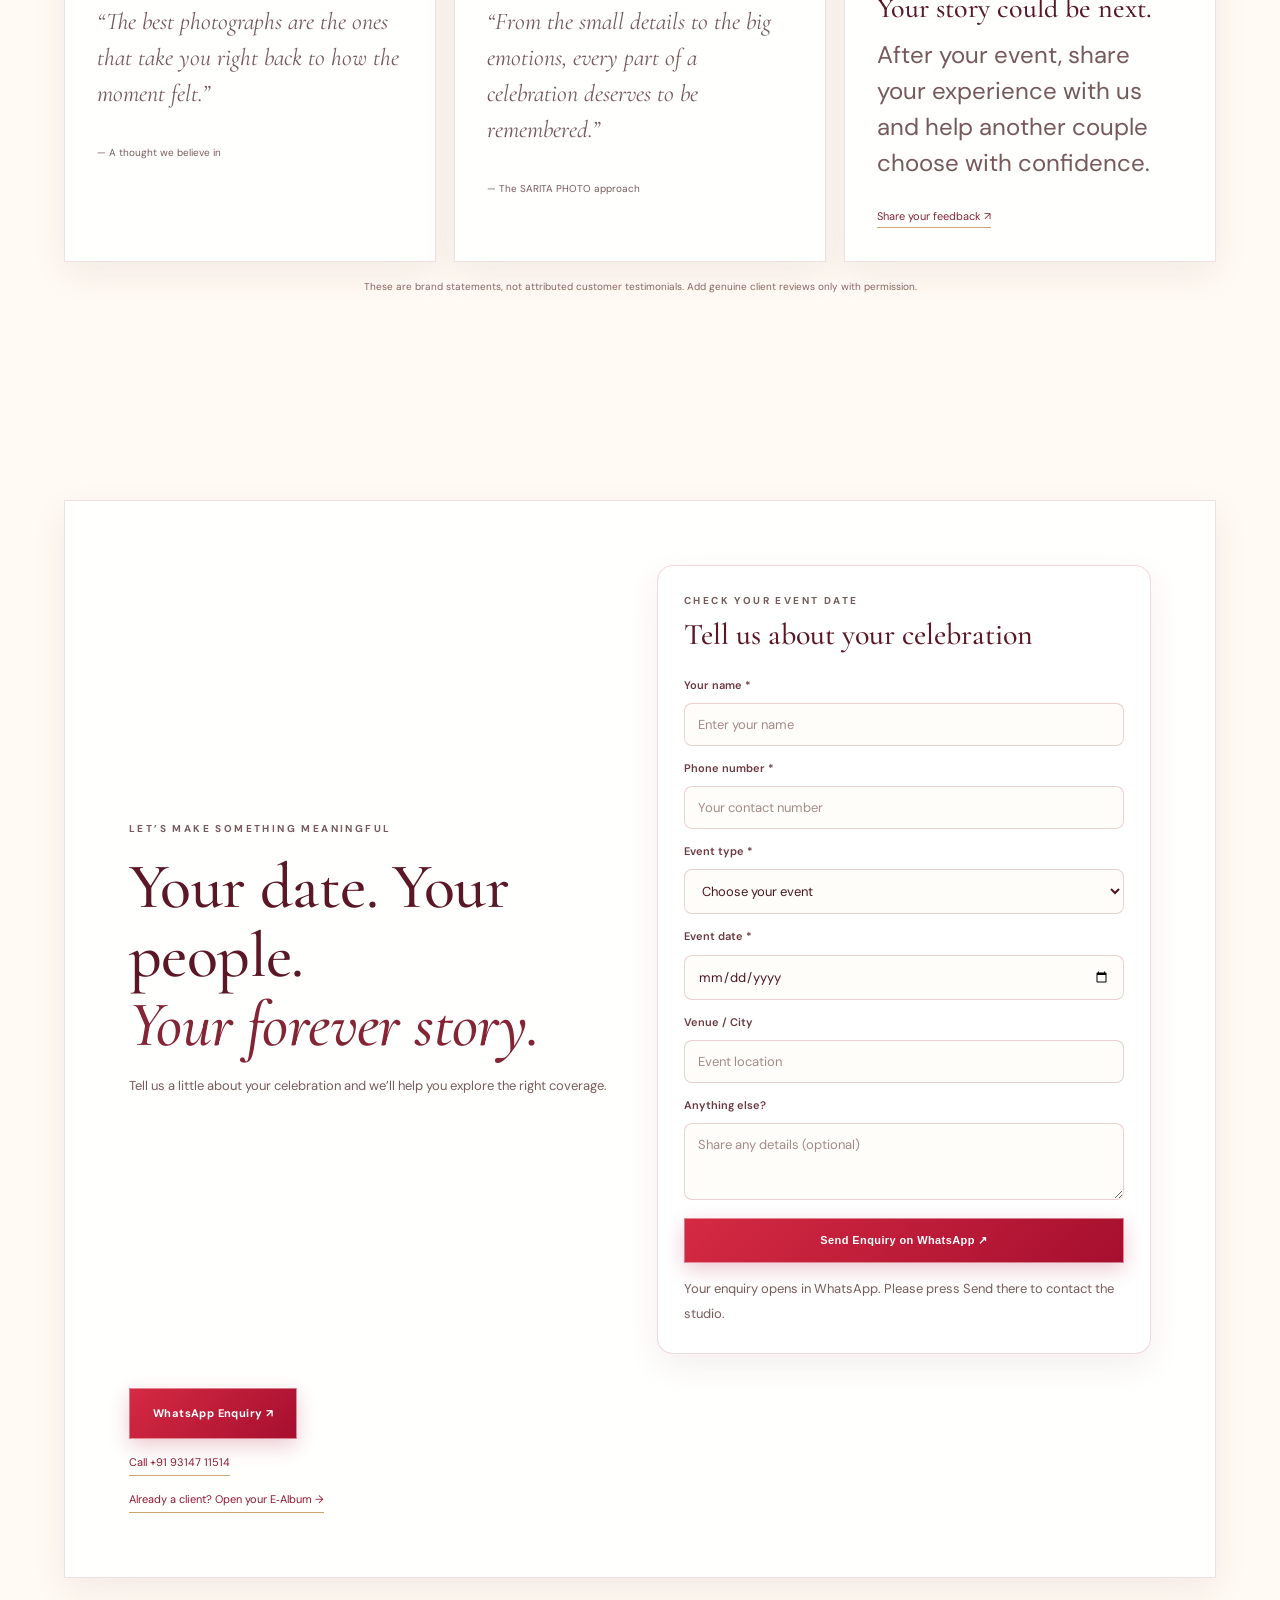
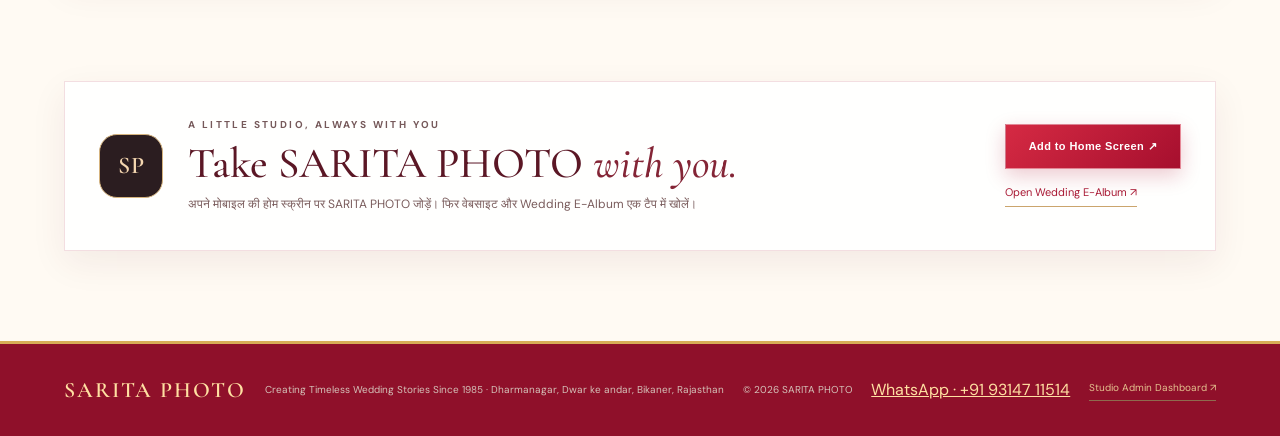
==== commit 2038f6d4: "Route photo-selection enquiries through studio contact" ====
--- a/index.html
+++ b/index.html
@@ -78,7 +78,7 @@
 <div class="service-grid extra-services" style="margin-top:23px">
 <article class="service-card"><div class="service-number">04 / CINEMATIC FILMS</div><div class="service-visual service-visual-film" aria-hidden="true"><span>▶</span></div><div class="service-card-copy"><h3>Cinematic Wedding Films</h3><p>Your celebration retold through meaningful moments, beautiful sound and cinematic storytelling.</p><a href="#contact">Ask about films ↗</a></div></article>
 <article class="service-card"><div class="service-number">05 / SAME-DAY REELS</div><div class="service-visual service-visual-reels" aria-hidden="true"><span>✧</span></div><div class="service-card-copy"><h3>Social Reels & Highlights</h3><p>Short-form event highlights for sharing the excitement with friends and family.</p><a href="#contact">Ask about reels ↗</a></div></article>
-<article class="service-card"><div class="service-number">06 / ALBUM & SELECTION</div><div class="service-visual service-visual-album" aria-hidden="true"><span>▧</span></div><div class="service-card-copy"><h3>Album Design & Photo Selection</h3><p>Choose your favourite images online and discuss a beautifully designed printed or digital album.</p><a href="client-selection.html">Open Photo Selection ↗</a></div></article>
+<article class="service-card"><div class="service-number">06 / ALBUM & SELECTION</div><div class="service-visual service-visual-album" aria-hidden="true"><span>▧</span></div><div class="service-card-copy"><h3>Album Design & Photo Selection</h3><p>Choose your favourite images online and discuss a beautifully designed printed or digital album.</p><a href="#contact">Ask about Photo Selection ↗</a></div></article>
 </div></div></section>
 <section class="ealbum-section section-pad" id="e-album"><div class="container"><div class="ealbum-heading"><div><p class="eyebrow">YOUR MEMORIES, ONE PRIVATE PLACE</p><h2>Welcome to the <em>Wedding E-Album.</em></h2><p class="ealbum-lead">SARITA PHOTO clients can view their wedding and event photographs online from a mobile or computer—without searching through chat messages or downloading every photo first.</p></div><div class="ealbum-seal"><span>PRIVATE</span><strong>Memories</strong><span>MADE TO REVISIT</span></div></div><div class="ealbum-layout"><div class="ealbum-main-card"><div class="ealbum-icon">✦</div><h3>How to open your album</h3><ol class="ealbum-steps"><li><span>01</span><div><strong>Keep your album details ready</strong><p>Use the mobile number and unique Album Code shared with you by SARITA PHOTO.</p></div></li><li><span>02</span><div><strong>Open the private E-Album</strong><p>Tap the button below. The secure album page will open in a new page.</p></div></li><li><span>03</span><div><strong>Enter your details</strong><p>Type your mobile number and Album Code carefully, then continue to view your album.</p></div></li><li><span>04</span><div><strong>View and enjoy your photos</strong><p>Move between photos using the next/previous controls. On a phone, you can also swipe where supported. Use the available share or save options if shown.</p></div></li></ol><a class="btn btn-primary ealbum-open" href="https://script.google.com/macros/s/AKfycbxcIy5vztg8FeTJ5mcYt88xOyY2FIAC2AzkfC8lY48DOrcbulTnuQYHHmlXOxO44Peu/exec" target="_blank" rel="noopener">OPEN MY WEDDING E-ALBUM <span>↗</span></a><p class="ealbum-note">Your Album Code is private. Please do not post it publicly or share it with people you do not want to access the album.</p></div><aside class="ealbum-side"><div class="ealbum-side-card"><span class="ealbum-side-label">FOR SARITA PHOTO CLIENTS</span><h3>Can’t open your album?</h3><p>Check that the mobile number and Album Code match the details you received. Remove extra spaces and try again.</p><a href="https://wa.me/919314711514?text=Namaste%20SARITA%20PHOTO%2C%20mujhe%20apna%20private%20E-Album%20open%20karne%20mein%20madad%20chahiye." target="_blank" rel="noopener">Ask us on WhatsApp ↗</a></div><div class="ealbum-side-card soft"><span class="ealbum-side-label">NEW CLIENT?</span><h3>Let’s capture your story.</h3><p>Ask us about wedding photography, cinematic films, pre-wedding shoots and event coverage.</p><a href="https://wa.me/919314711514?text=Namaste%20SARITA%20PHOTO%2C%20mujhe%20photography%20booking%20ki%20jaankari%20chahiye." target="_blank" rel="noopener">Enquire about a booking ↗</a></div><p class="ealbum-privacy">Privacy note: use only the album details provided to you. A successful album access may be recorded for basic visit tracking; the mobile number is not verified by OTP.</p></aside></div></div></section>
 <section class="gallery-section section-pad" id="gallery"><div class="container"><div class="section-title"><div><p class="eyebrow">MADE FOR YOUR MEMORIES</p><h2>Your moments, <em>your story.</em></h2></div><p>हमारे नवीनतम वास्तविक फोटो और वीडियो ऊपर Gallery में देखें। हर इवेंट के लिए आपकी जरूरत के अनुसार photography और cinematic coverage उपलब्ध है।</p></div><div class="gallery-promise-grid"><article class="gallery-promise-card"><span class="gallery-promise-icon" aria-hidden="true">✦</span><p class="eyebrow">01 · PHOTOGRAPHY</p><h3>Wedding &amp; Celebrations</h3><p>परिवार, रस्मों और उन छोटे पलों की तस्वीरें जिन्हें आप सालों बाद भी फिर से महसूस करना चाहेंगे।</p><a href="#contact">Plan your event ↗</a></article><article class="gallery-promise-card"><span class="gallery-promise-icon" aria-hidden="true">♡</span><p class="eyebrow">02 · PRE-WEDDING</p><h3>Two stories, one beginning</h3><p>आप दोनों की chemistry और personality के मुताबिक natural, personal और खूबसूरत तस्वीरें।</p><a href="#contact">Discuss your shoot ↗</a></article><article class="gallery-promise-card"><span class="gallery-promise-icon" aria-hidden="true">▶</span><p class="eyebrow">03 · CINEMATIC FILMS</p><h3>Moments in motion</h3><p>भावनाओं, संगीत और celebration को एक ऐसी फिल्म में सँजोएँ जिसे बार-बार देखना चाहें।</p><a href="#contact">Ask about films ↗</a></article></div><div class="gallery-cta-row"><a class="btn btn-primary" href="#live-media-gallery">View Published Photos &amp; Videos ↓</a><a class="btn btn-outline" href="https://script.google.com/macros/s/AKfycbxcIy5vztg8FeTJ5mcYt88xOyY2FIAC2AzkfC8lY48DOrcbulTnuQYHHmlXOxO44Peu/exec">Open Private Wedding E-Album ↗</a></div></div></section>
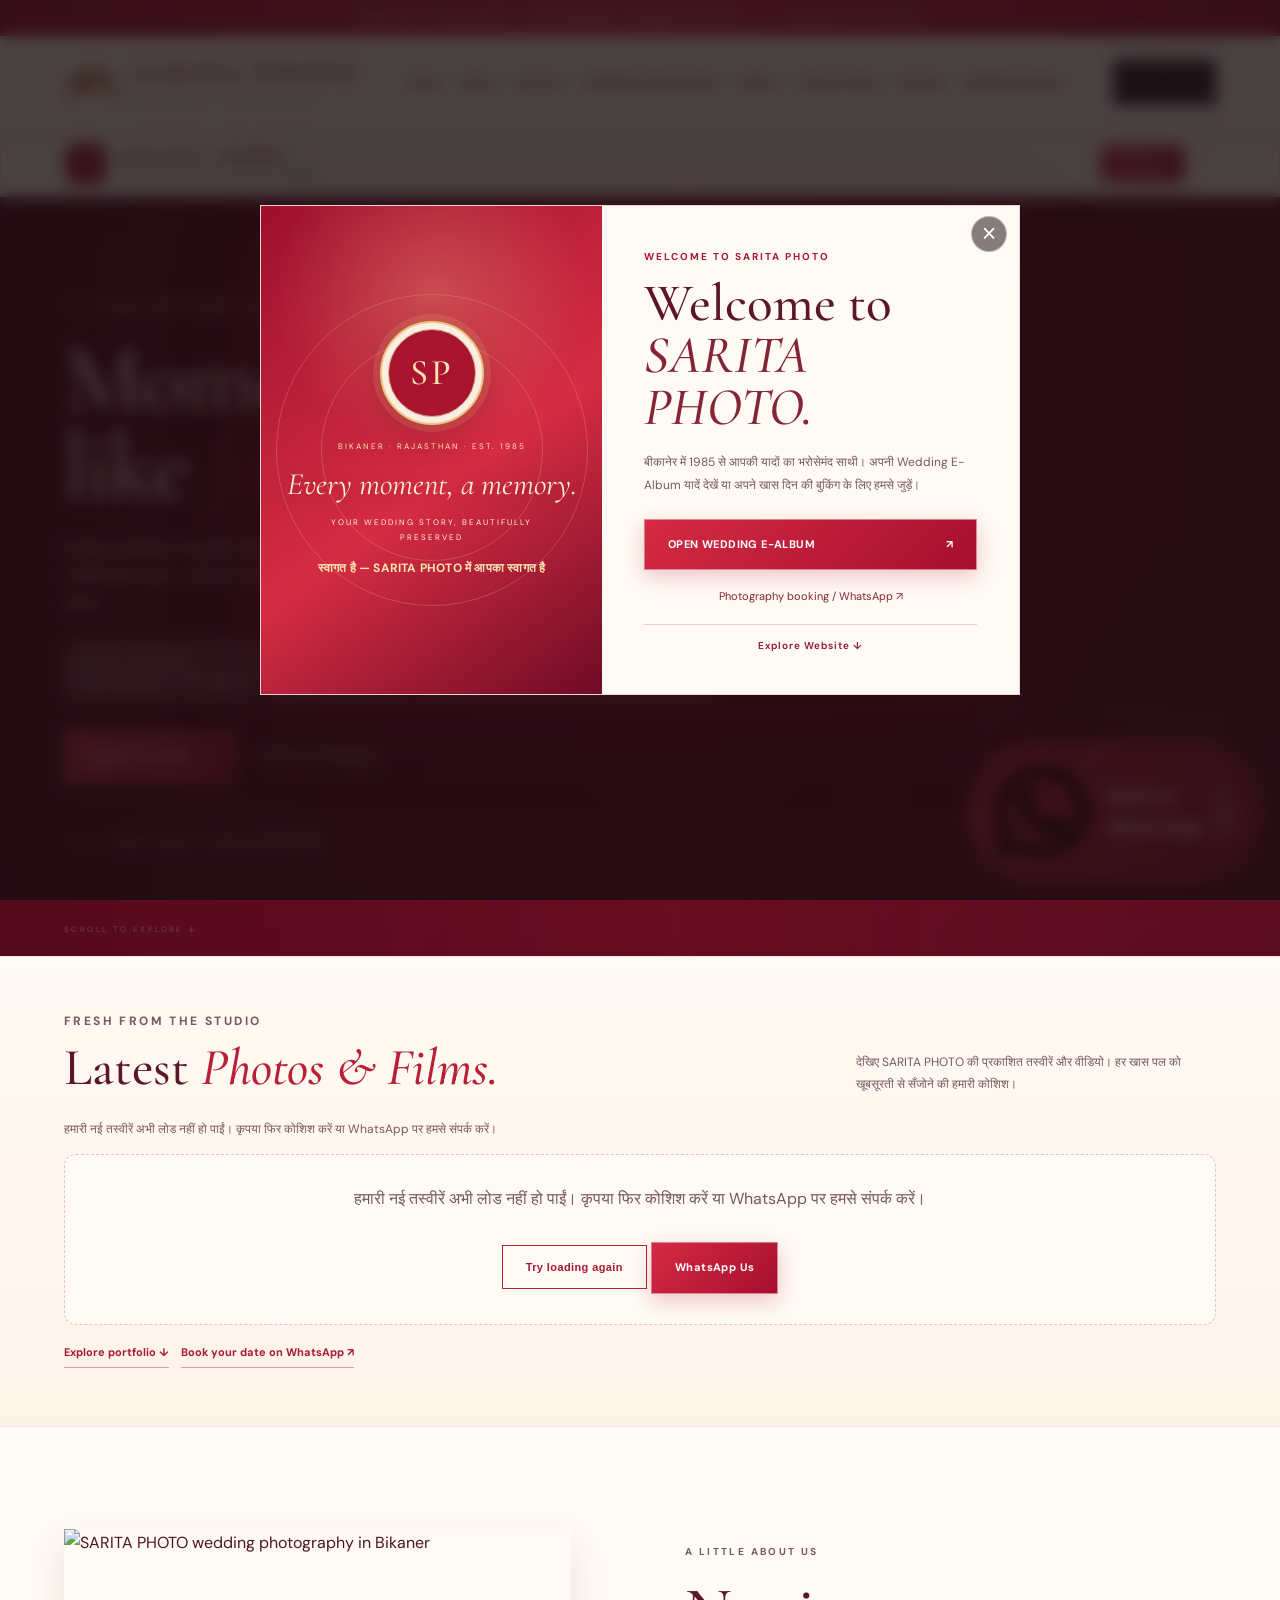
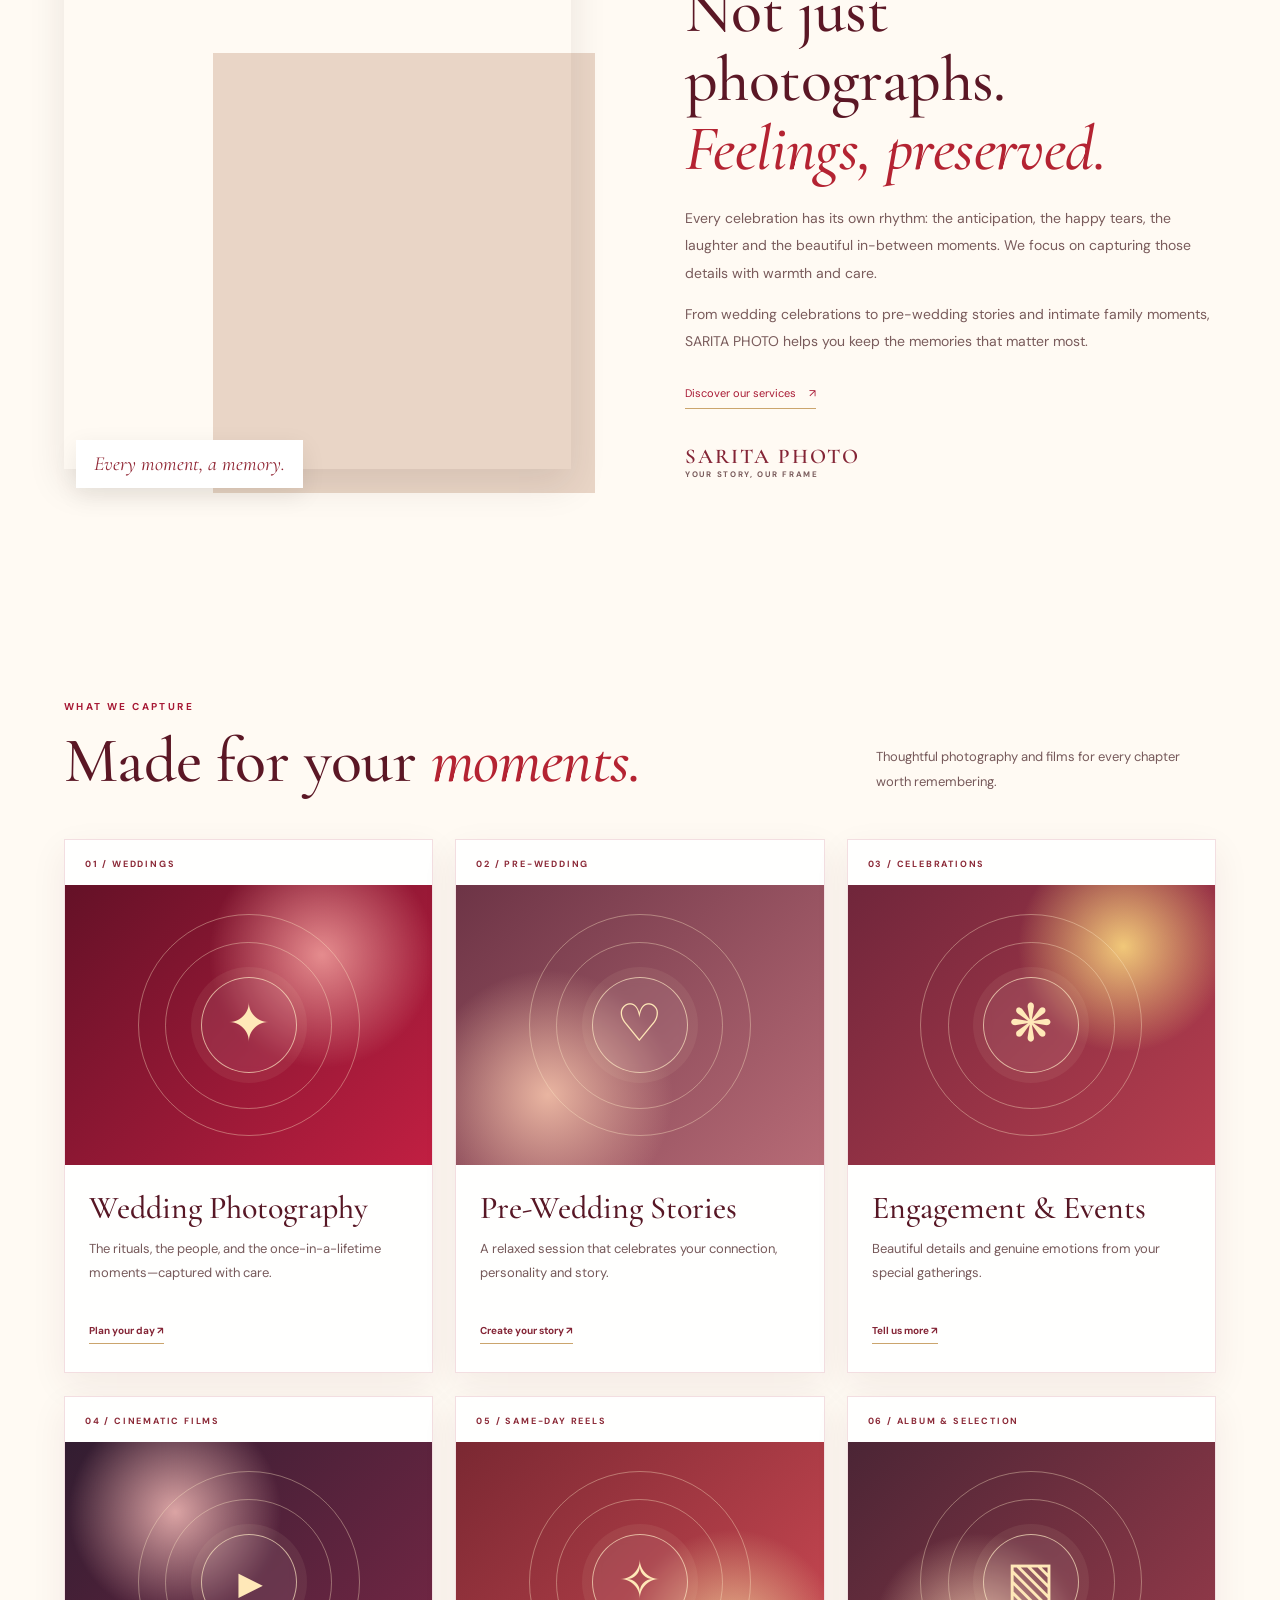
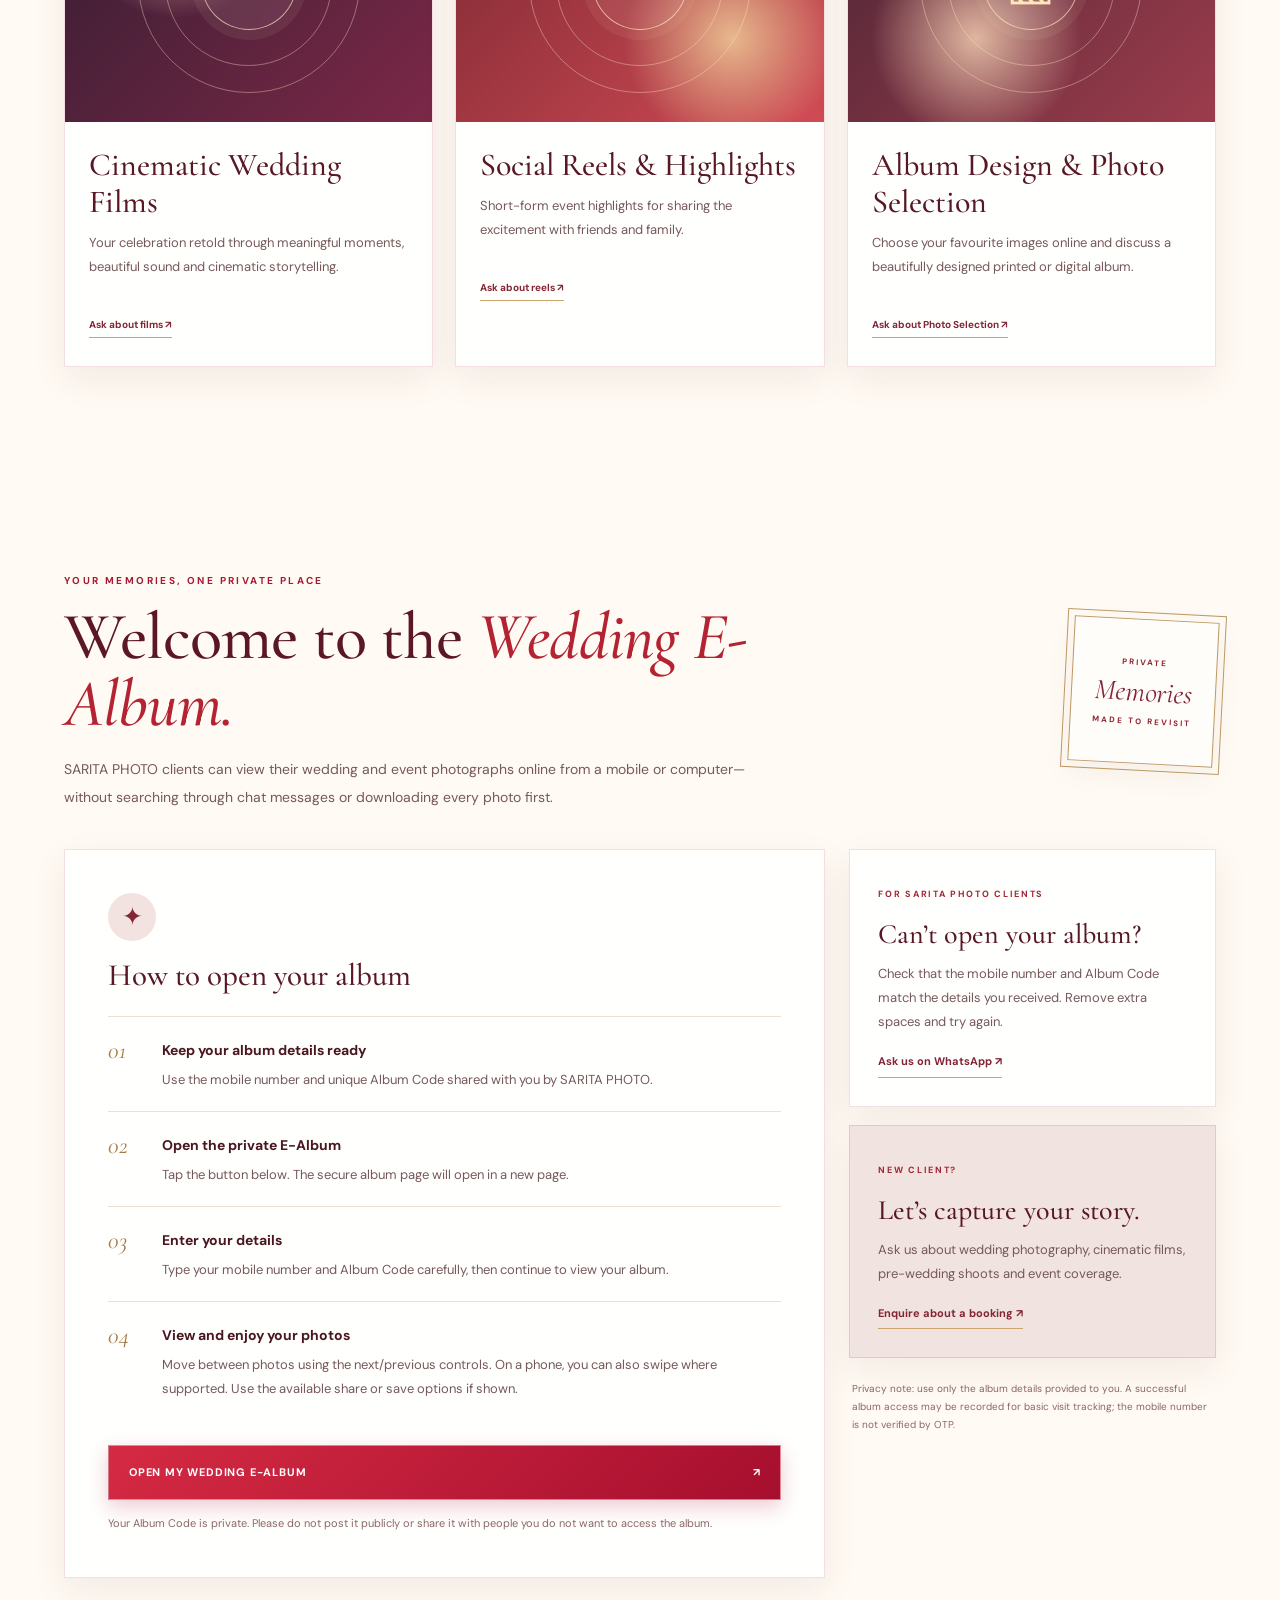
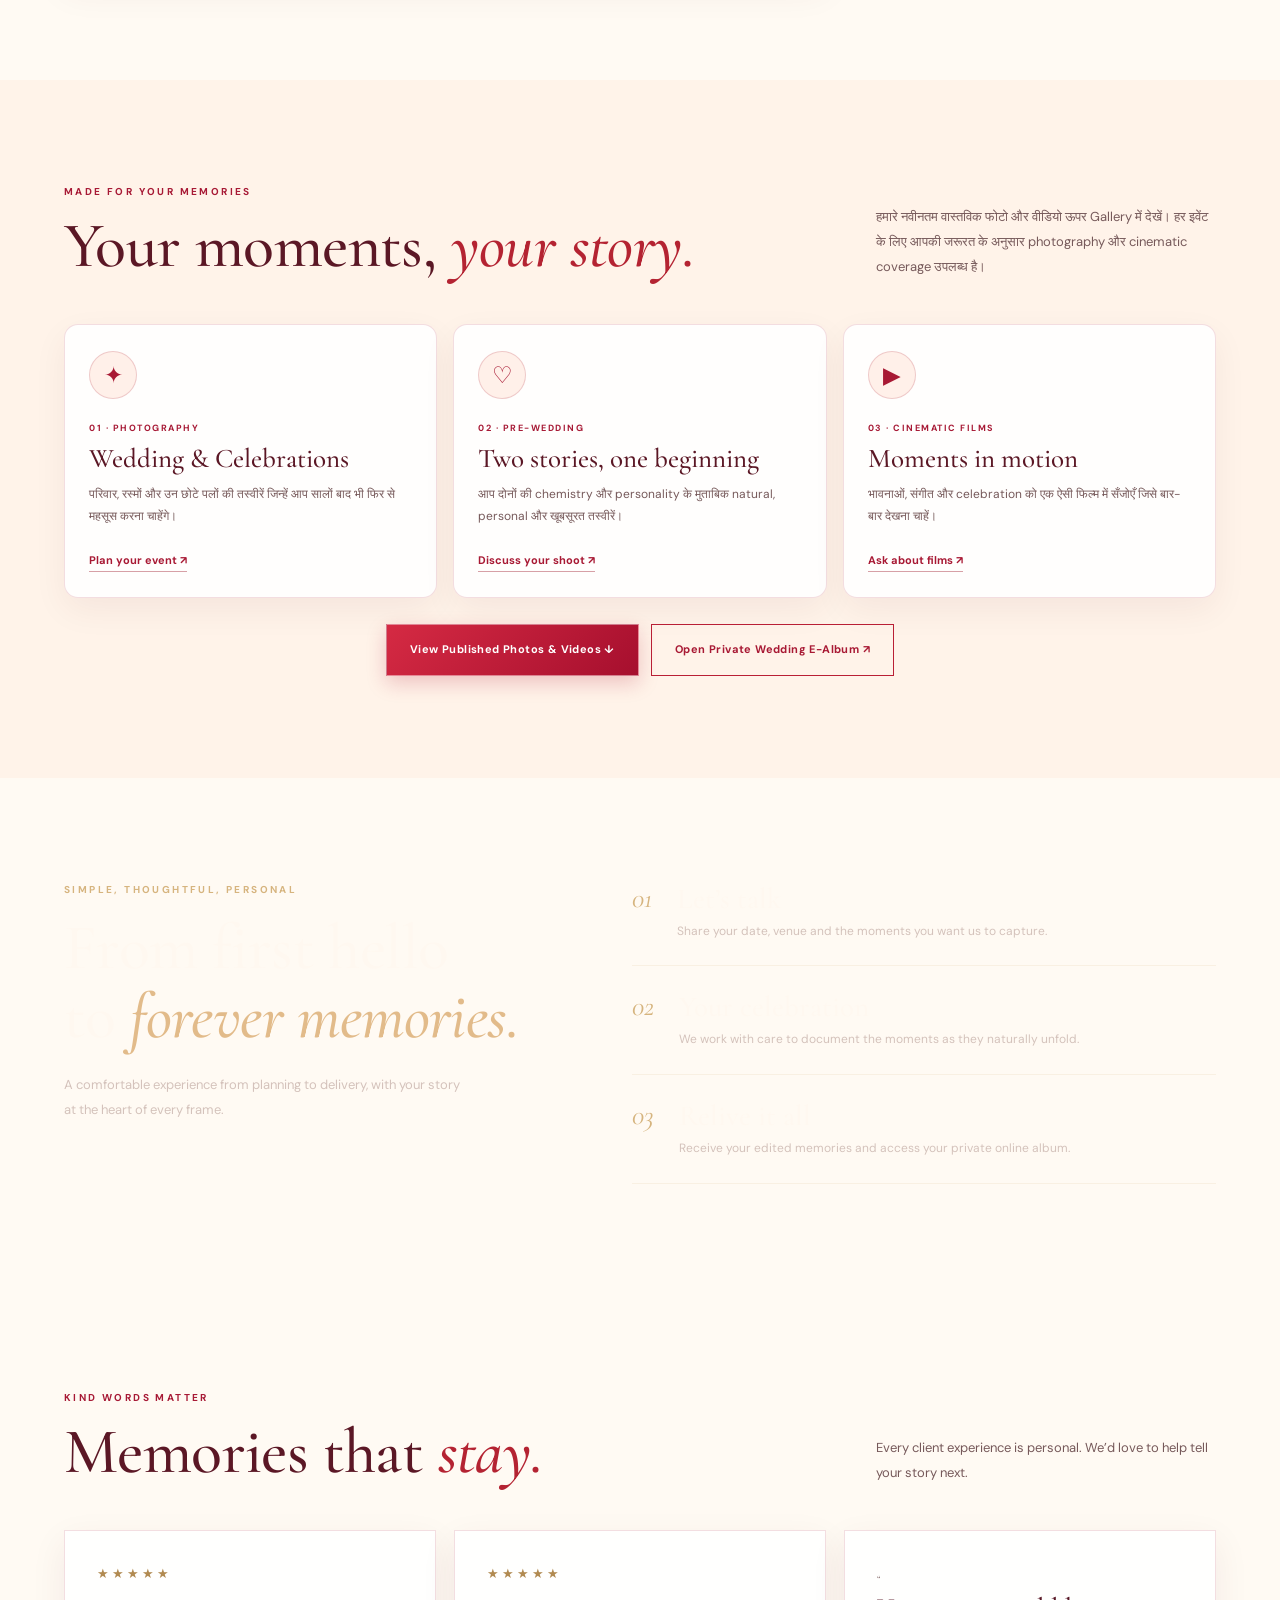
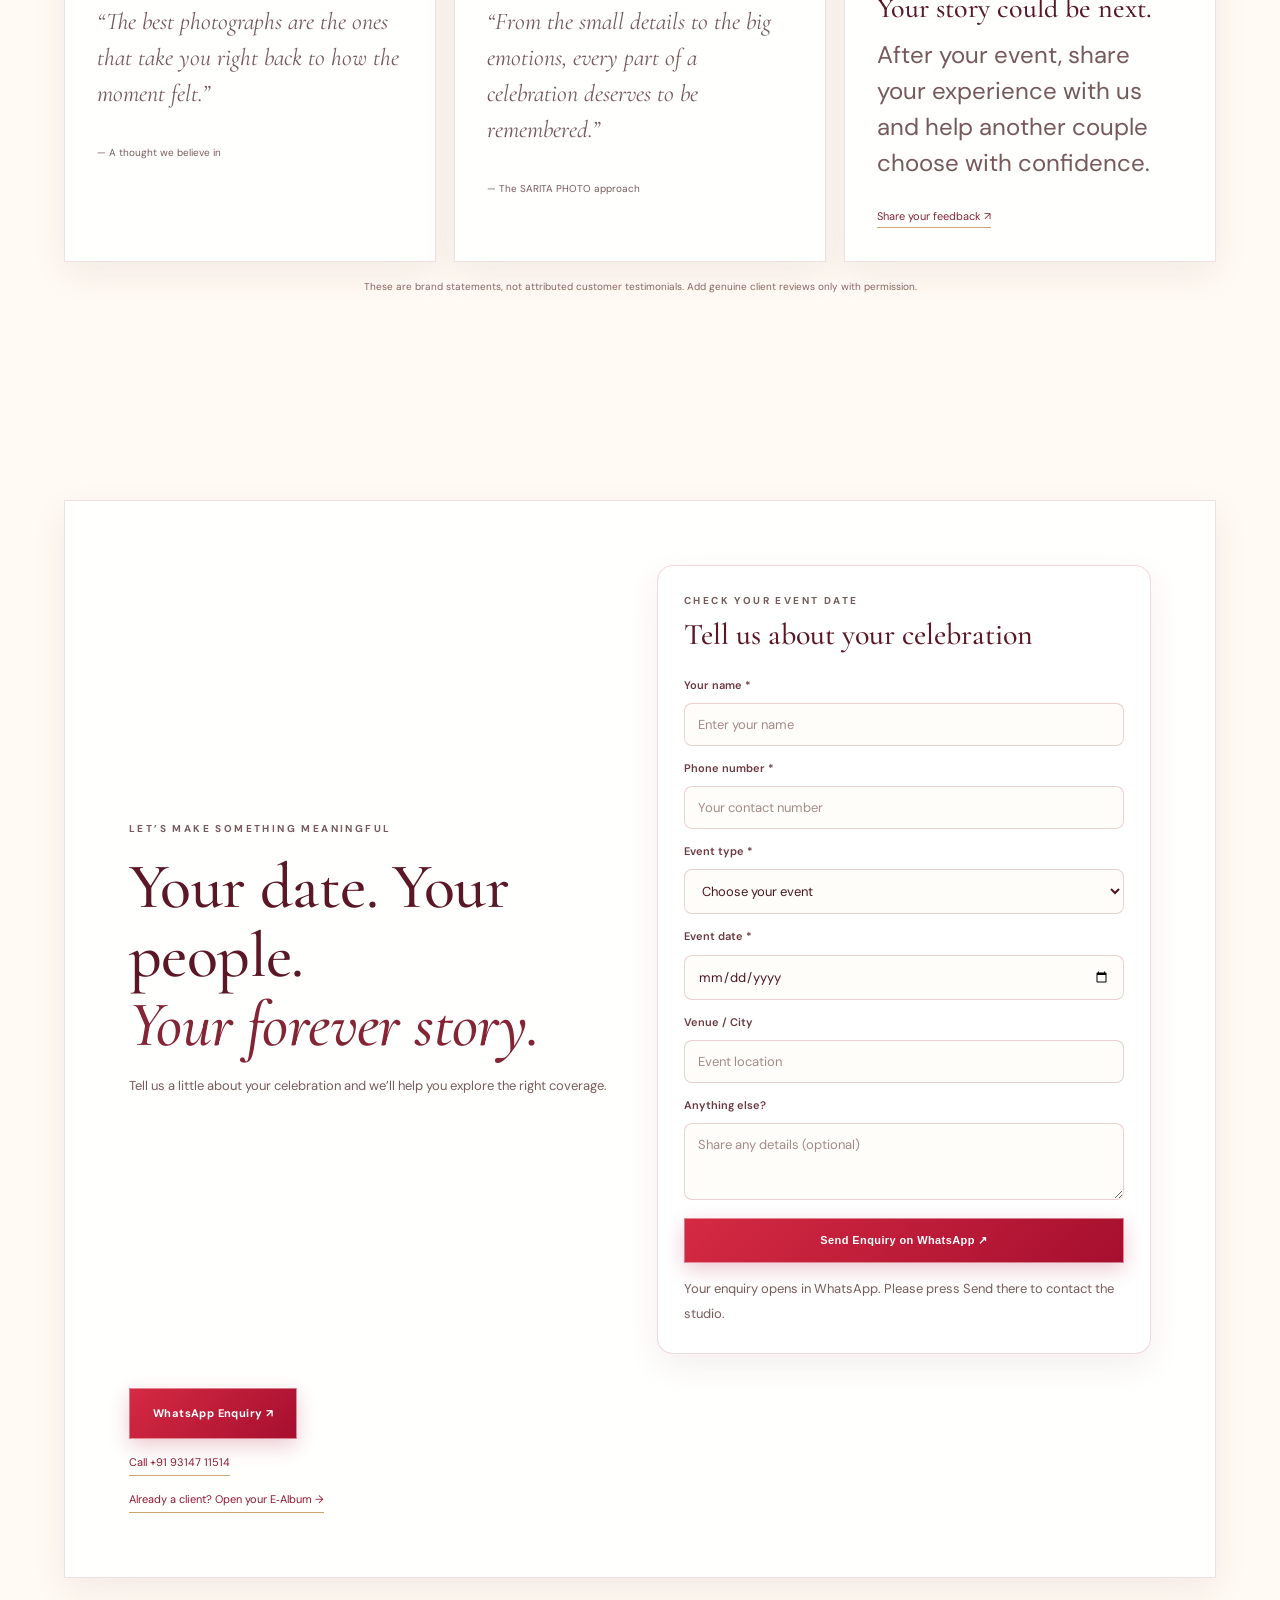
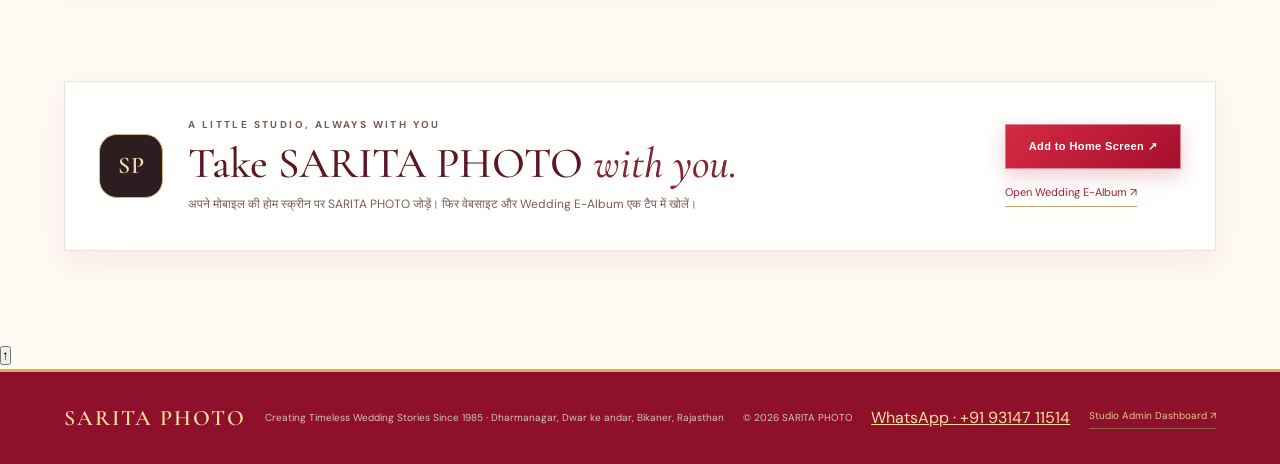
==== commit 4947b118: "Improve WhatsApp booking CTA and add back-to-top control" ====
--- a/index.html
+++ b/index.html
@@ -85,7 +85,7 @@
 <section class="process section-pad"><div class="container process-grid"><div><p class="eyebrow">SIMPLE, THOUGHTFUL, PERSONAL</p><h2>From first hello<br>to <em>forever memories.</em></h2><p class="process-intro">A comfortable experience from planning to delivery, with your story at the heart of every frame.</p></div><div class="process-steps"><article><span>01</span><div><h3>Let’s talk</h3><p>Share your date, venue and the moments you want us to capture.</p></div></article><article><span>02</span><div><h3>Your celebration</h3><p>We work with care to document the moments as they naturally unfold.</p></div></article><article><span>03</span><div><h3>Relive it all</h3><p>Receive your edited memories and access your private online album.</p></div></article></div></div></section>
 <section class="reviews section-pad" id="reviews"><div class="container"><div class="section-title"><div><p class="eyebrow">KIND WORDS MATTER</p><h2>Memories that <em>stay.</em></h2></div><p>Every client experience is personal. We’d love to help tell your story next.</p></div><div class="review-grid"><article class="review-card"><div class="stars">★★★★★</div><p>“The best photographs are the ones that take you right back to how the moment felt.”</p><span>— A thought we believe in</span></article><article class="review-card"><div class="stars">★★★★★</div><p>“From the small details to the big emotions, every part of a celebration deserves to be remembered.”</p><span>— The SARITA PHOTO approach</span></article><article class="review-card review-cta"><span class="review-mark">“</span><h3>Your story could be next.</h3><p>After your event, share your experience with us and help another couple choose with confidence.</p><a href="https://wa.me/919314711514?text=Namaste%20SARITA%20PHOTO%2C%20I%20would%20like%20to%20share%20feedback." target="_blank" rel="noopener">Share your feedback ↗</a></article></div><p class="gallery-disclaimer">These are brand statements, not attributed customer testimonials. Add genuine client reviews only with permission.</p></div></section>
 <section class="contact-section section-pad" id="contact"><div class="container contact-panel"><div><p class="eyebrow">LET’S MAKE SOMETHING MEANINGFUL</p><h2>Your date. Your people.<br><em>Your forever story.</em></h2><p>Tell us a little about your celebration and we’ll help you explore the right coverage.</p></div><div class="booking-card"><p class="eyebrow">CHECK YOUR EVENT DATE</p><h3>Tell us about your celebration</h3><form id="bookingForm"><label for="bookingName">Your name *</label><input id="bookingName" name="name" autocomplete="name" required placeholder="Enter your name"><label for="bookingPhone">Phone number *</label><input id="bookingPhone" name="phone" type="tel" autocomplete="tel" required placeholder="Your contact number"><label for="bookingType">Event type *</label><select id="bookingType" name="event" required><option value="">Choose your event</option><option>Wedding</option><option>Pre-wedding</option><option>Engagement</option><option>Birthday / Celebration</option><option>Cinematic film / Reels</option><option>Other event</option></select><label for="bookingDate">Event date *</label><input id="bookingDate" name="date" type="date" required><label for="bookingVenue">Venue / City</label><input id="bookingVenue" name="venue" placeholder="Event location"><label for="bookingMessage">Anything else?</label><textarea id="bookingMessage" name="message" rows="3" placeholder="Share any details (optional)"></textarea><button class="btn btn-primary booking-submit" type="submit">Send Enquiry on WhatsApp ↗</button><p class="booking-note">Your enquiry opens in WhatsApp. Please press Send there to contact the studio.</p></form></div><div class="contact-actions"><a class="btn btn-primary" href="https://wa.me/919314711514?text=Namaste%20SARITA%20PHOTO%2C%20mujhe%20photography%20booking%20ki%20jaankari%20chahiye." target="_blank" rel="noopener">WhatsApp Enquiry ↗</a><a class="contact-phone" href="tel:+919314711514">Call +91 93147 11514</a><a class="contact-phone" href="https://script.google.com/macros/s/AKfycbxcIy5vztg8FeTJ5mcYt88xOyY2FIAC2AzkfC8lY48DOrcbulTnuQYHHmlXOxO44Peu/exec">Already a client? Open your E‑Album →</a></div></div></section>
-<section class="mobile-app-section"><div class="container mobile-app-card"><div class="mobile-app-symbol">SP</div><div class="mobile-app-copy"><p class="eyebrow">A LITTLE STUDIO, ALWAYS WITH YOU</p><h2>Take SARITA PHOTO <em>with you.</em></h2><p>अपने मोबाइल की होम स्क्रीन पर SARITA PHOTO जोड़ें। फिर वेबसाइट और Wedding E-Album एक टैप में खोलें।</p></div><div class="mobile-app-actions"><button class="btn btn-primary" id="installAppSecondary" type="button">Add to Home Screen ↗</button><a class="text-link" href="https://script.google.com/macros/s/AKfycbxcIy5vztg8FeTJ5mcYt88xOyY2FIAC2AzkfC8lY48DOrcbulTnuQYHHmlXOxO44Peu/exec">Open Wedding E-Album ↗</a></div><p class="install-help" id="installHelp">iPhone: Safari में Share → Add to Home Screen. Android: browser menu → Install app / Add to Home screen.</p></div></section></main><a class="whatsapp-float" href="https://wa.me/919314711514?text=Namaste%20SARITA%20PHOTO%2C%20mujhe%20photography%20ki%20jaankari%20chahiye." target="_blank" rel="noopener" aria-label="Chat with SARITA PHOTO on WhatsApp"><span aria-hidden="true">◉</span><b>WhatsApp</b></a><nav class="mobile-bottom-nav" aria-label="Quick app navigation"><a href="#home"><span>⌂</span><small>Home</small></a><a href="#services"><span>✧</span><small>Services</small></a><a href="#gallery"><span>▦</span><small>Gallery</small></a><a href="https://wa.me/919314711514?text=Namaste%20SARITA%20PHOTO%2C%20mujhe%20photography%20ki%20jaankari%20chahiye." target="_blank" rel="noopener"><span>◉</span><small>WhatsApp</small></a><a href="#contact" class="mobile-book-link"><span>＋</span><small>Book</small></a></nav><footer class="site-footer"><div class="container footer-inner"><a class="footer-brand" href="#home">SARITA PHOTO</a><p>Creating Timeless Wedding Stories Since 1985 · Dharmanagar, Dwar ke andar, Bikaner, Rajasthan</p><small>© <span id="year">2026</span> SARITA PHOTO</small><a href="https://wa.me/919314711514" target="_blank" rel="noopener">WhatsApp · +91 93147 11514</a><a href="admin.html">Studio Admin Dashboard ↗</a></div></footer><script>
+<section class="mobile-app-section"><div class="container mobile-app-card"><div class="mobile-app-symbol">SP</div><div class="mobile-app-copy"><p class="eyebrow">A LITTLE STUDIO, ALWAYS WITH YOU</p><h2>Take SARITA PHOTO <em>with you.</em></h2><p>अपने मोबाइल की होम स्क्रीन पर SARITA PHOTO जोड़ें। फिर वेबसाइट और Wedding E-Album एक टैप में खोलें।</p></div><div class="mobile-app-actions"><button class="btn btn-primary" id="installAppSecondary" type="button">Add to Home Screen ↗</button><a class="text-link" href="https://script.google.com/macros/s/AKfycbxcIy5vztg8FeTJ5mcYt88xOyY2FIAC2AzkfC8lY48DOrcbulTnuQYHHmlXOxO44Peu/exec">Open Wedding E-Album ↗</a></div><p class="install-help" id="installHelp">iPhone: Safari में Share → Add to Home Screen. Android: browser menu → Install app / Add to Home screen.</p></div></section></main><a class="whatsapp-float" href="https://wa.me/919314711514?text=Namaste%20SARITA%20PHOTO%2C%20mujhe%20photography%20booking%20ki%20jaankari%20chahiye." target="_blank" rel="noopener noreferrer" aria-label="Chat with SARITA PHOTO on WhatsApp"><svg aria-hidden="true" viewBox="0 0 32 32" focusable="false"><path d="M16 3.2A12.6 12.6 0 0 0 5.1 22.1L3.4 28.4l6.5-1.7A12.6 12.6 0 1 0 16 3.2Zm0 22.8a10.2 10.2 0 0 1-5.2-1.4l-.4-.2-3.8 1 1-3.7-.3-.4A10.2 10.2 0 1 1 16 26Zm5.6-7.6c-.3-.2-1.8-.9-2.1-1s-.5-.2-.7.2-.8 1-1 1.2-.4.2-.7.1a8.3 8.3 0 0 1-2.5-1.5 9.2 9.2 0 0 1-1.7-2.1c-.2-.3 0-.5.1-.7l.5-.6c.2-.2.2-.4.3-.6s0-.4 0-.6-.7-1.7-1-2.3c-.3-.6-.5-.5-.7-.5h-.6c-.2 0-.6.1-.9.4s-1.2 1.2-1.2 2.8 1.2 3.2 1.4 3.4 2.4 3.7 5.9 5.1c.8.3 1.4.5 1.9.6.8.2 1.5.2 2.1.1.7-.1 1.8-.7 2.1-1.4s.3-1.3.2-1.4-.3-.2-.6-.4Z"/></svg><span>Book on WhatsApp</span><small>+91 93147 11514</small></a><nav class="mobile-bottom-nav" aria-label="Quick app navigation"><a href="#home"><span>⌂</span><small>Home</small></a><a href="#services"><span>✧</span><small>Services</small></a><a href="#gallery"><span>▦</span><small>Gallery</small></a><a href="https://wa.me/919314711514?text=Namaste%20SARITA%20PHOTO%2C%20mujhe%20photography%20booking%20ki%20jaankari%20chahiye." target="_blank" rel="noopener noreferrer" aria-label="Book on WhatsApp"><span class="nav-whatsapp-icon" aria-hidden="true">☏</span><small>WhatsApp</small></a><a href="#contact" class="mobile-book-link"><span>＋</span><small>Book</small></a></nav><button class="back-to-top" id="backToTop" type="button" aria-label="Back to top" title="Back to top">↑</button><footer class="site-footer"><div class="container footer-inner"><a class="footer-brand" href="#home">SARITA PHOTO</a><p>Creating Timeless Wedding Stories Since 1985 · Dharmanagar, Dwar ke andar, Bikaner, Rajasthan</p><small>© <span id="year">2026</span> SARITA PHOTO</small><a href="https://wa.me/919314711514" target="_blank" rel="noopener">WhatsApp · +91 93147 11514</a><a href="admin.html">Studio Admin Dashboard ↗</a></div></footer><script>
 (function(){
   'use strict';
   var endpoint='https://script.google.com/macros/s/AKfycbxxqrRKJduzw0F-2qwRYTnycP7s7Cnz4Y77EaL6FEO8kMk2qUD9JdvIA71gUoPxQtelfQ/exec';
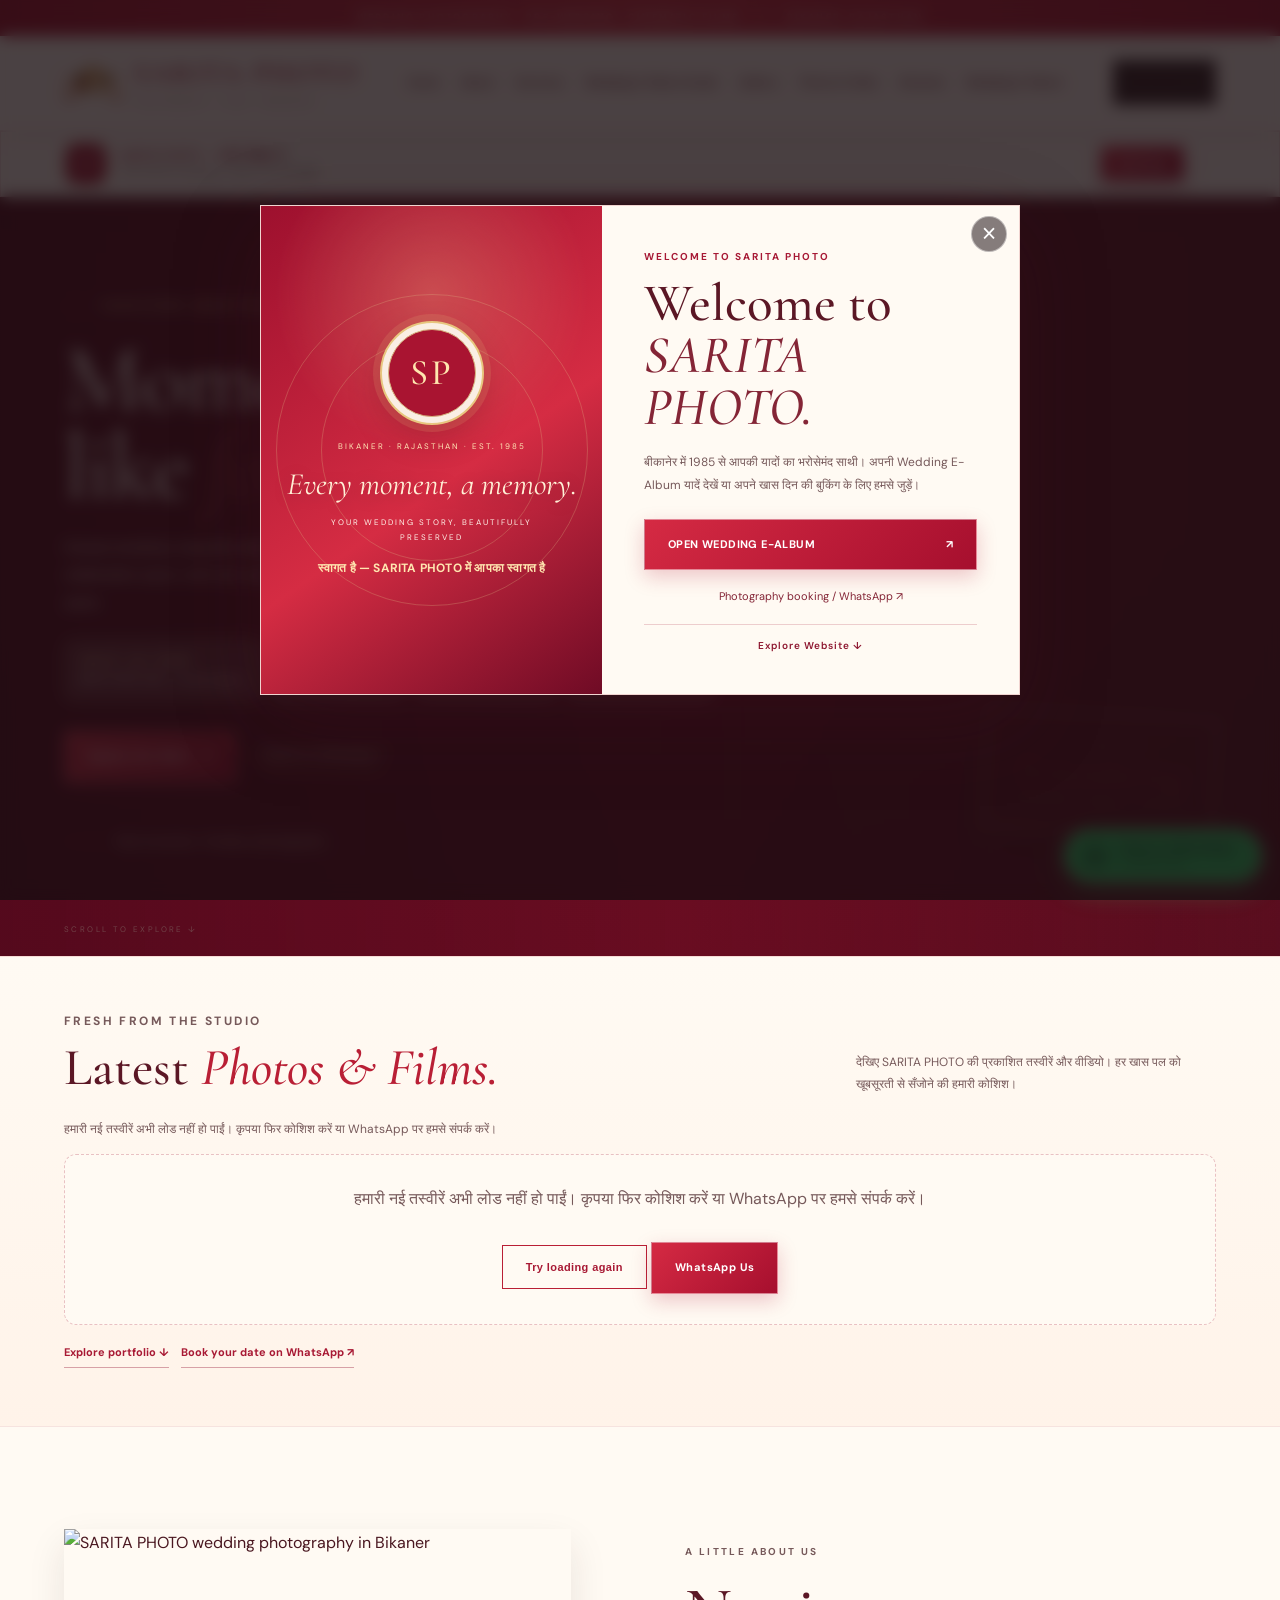
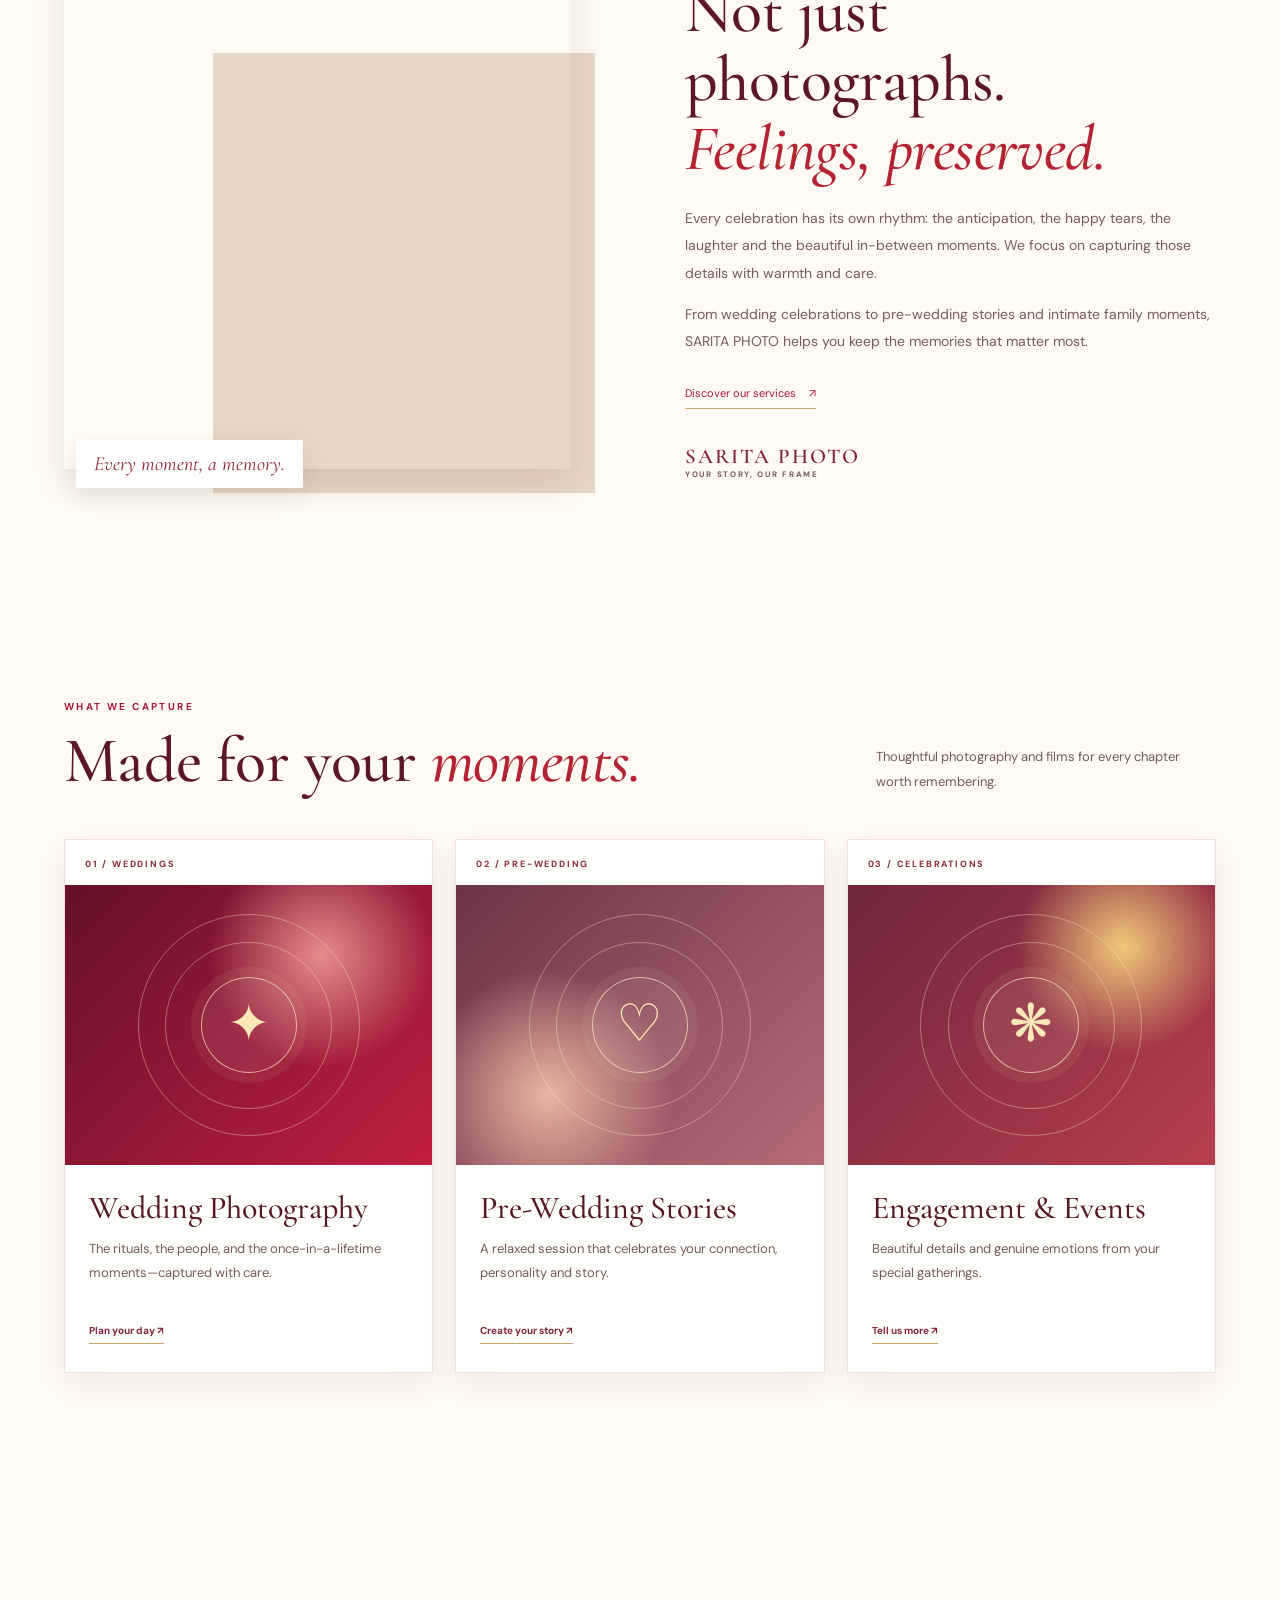
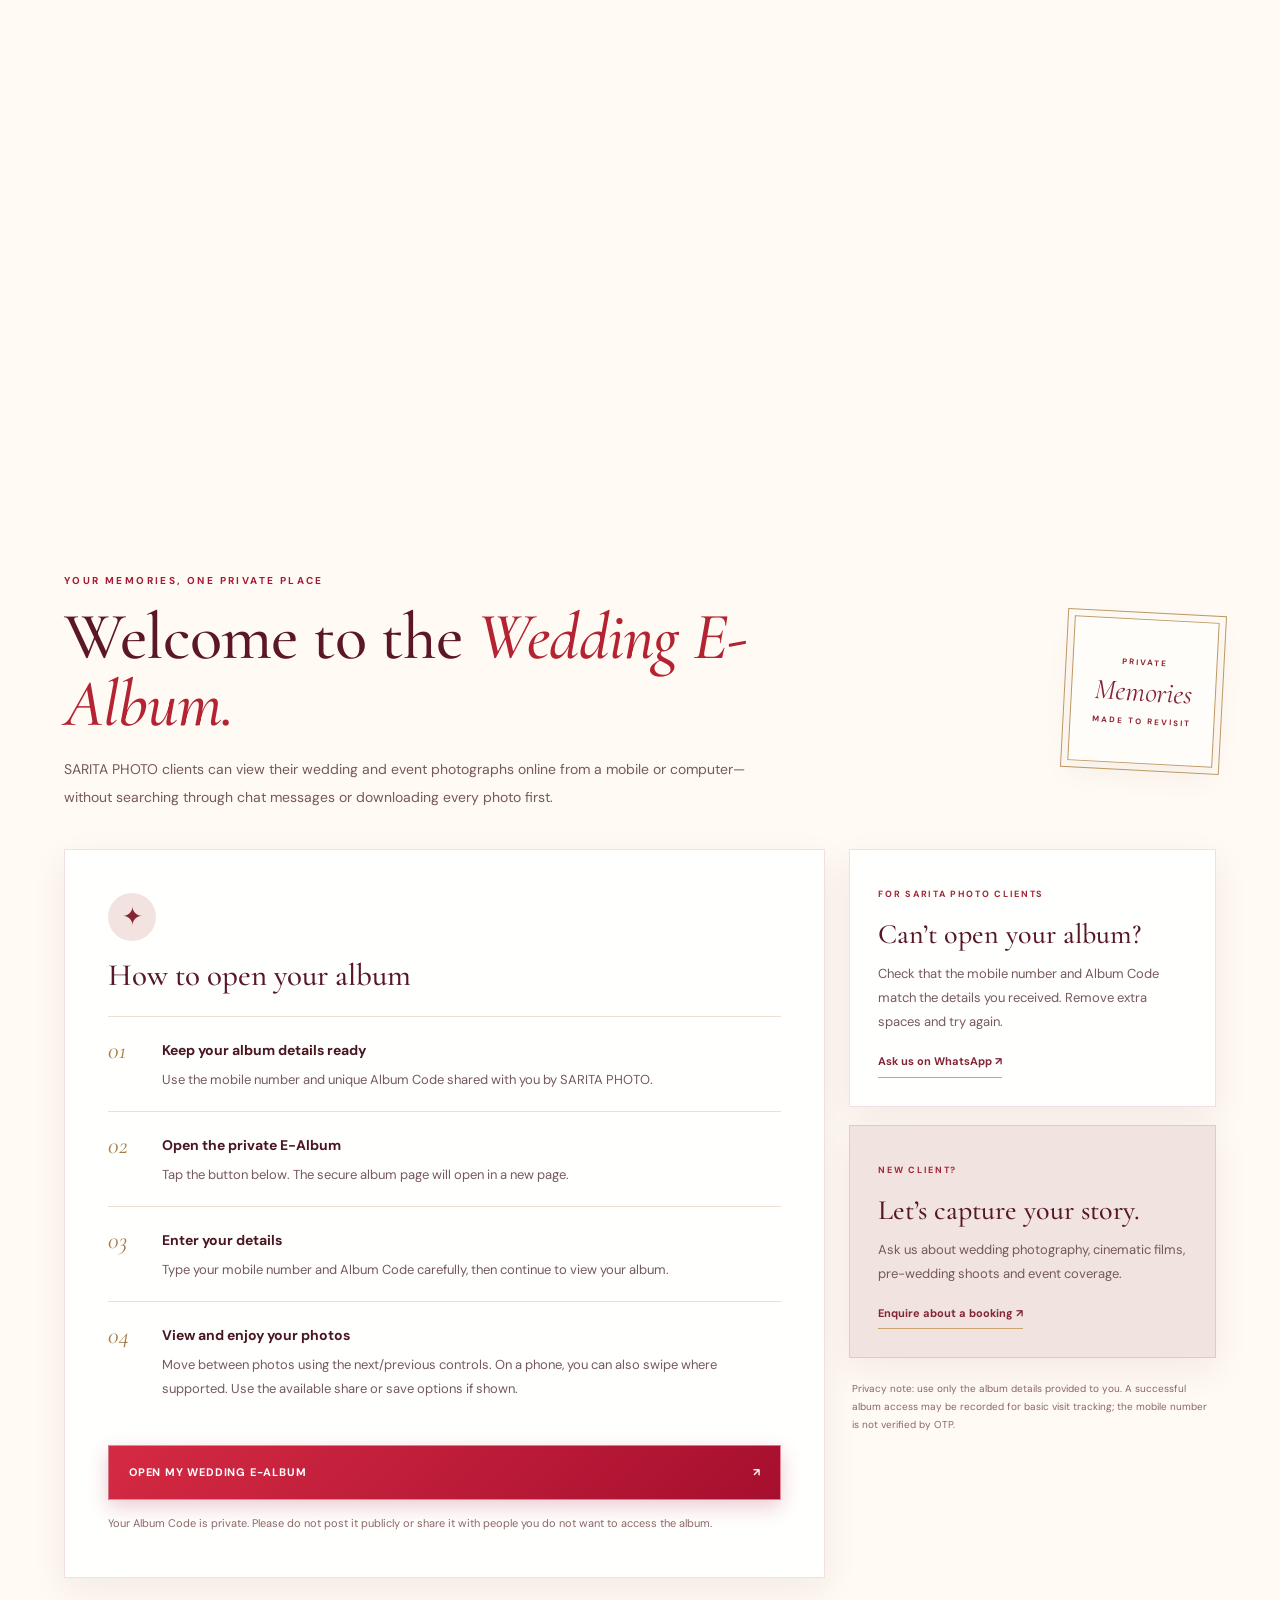
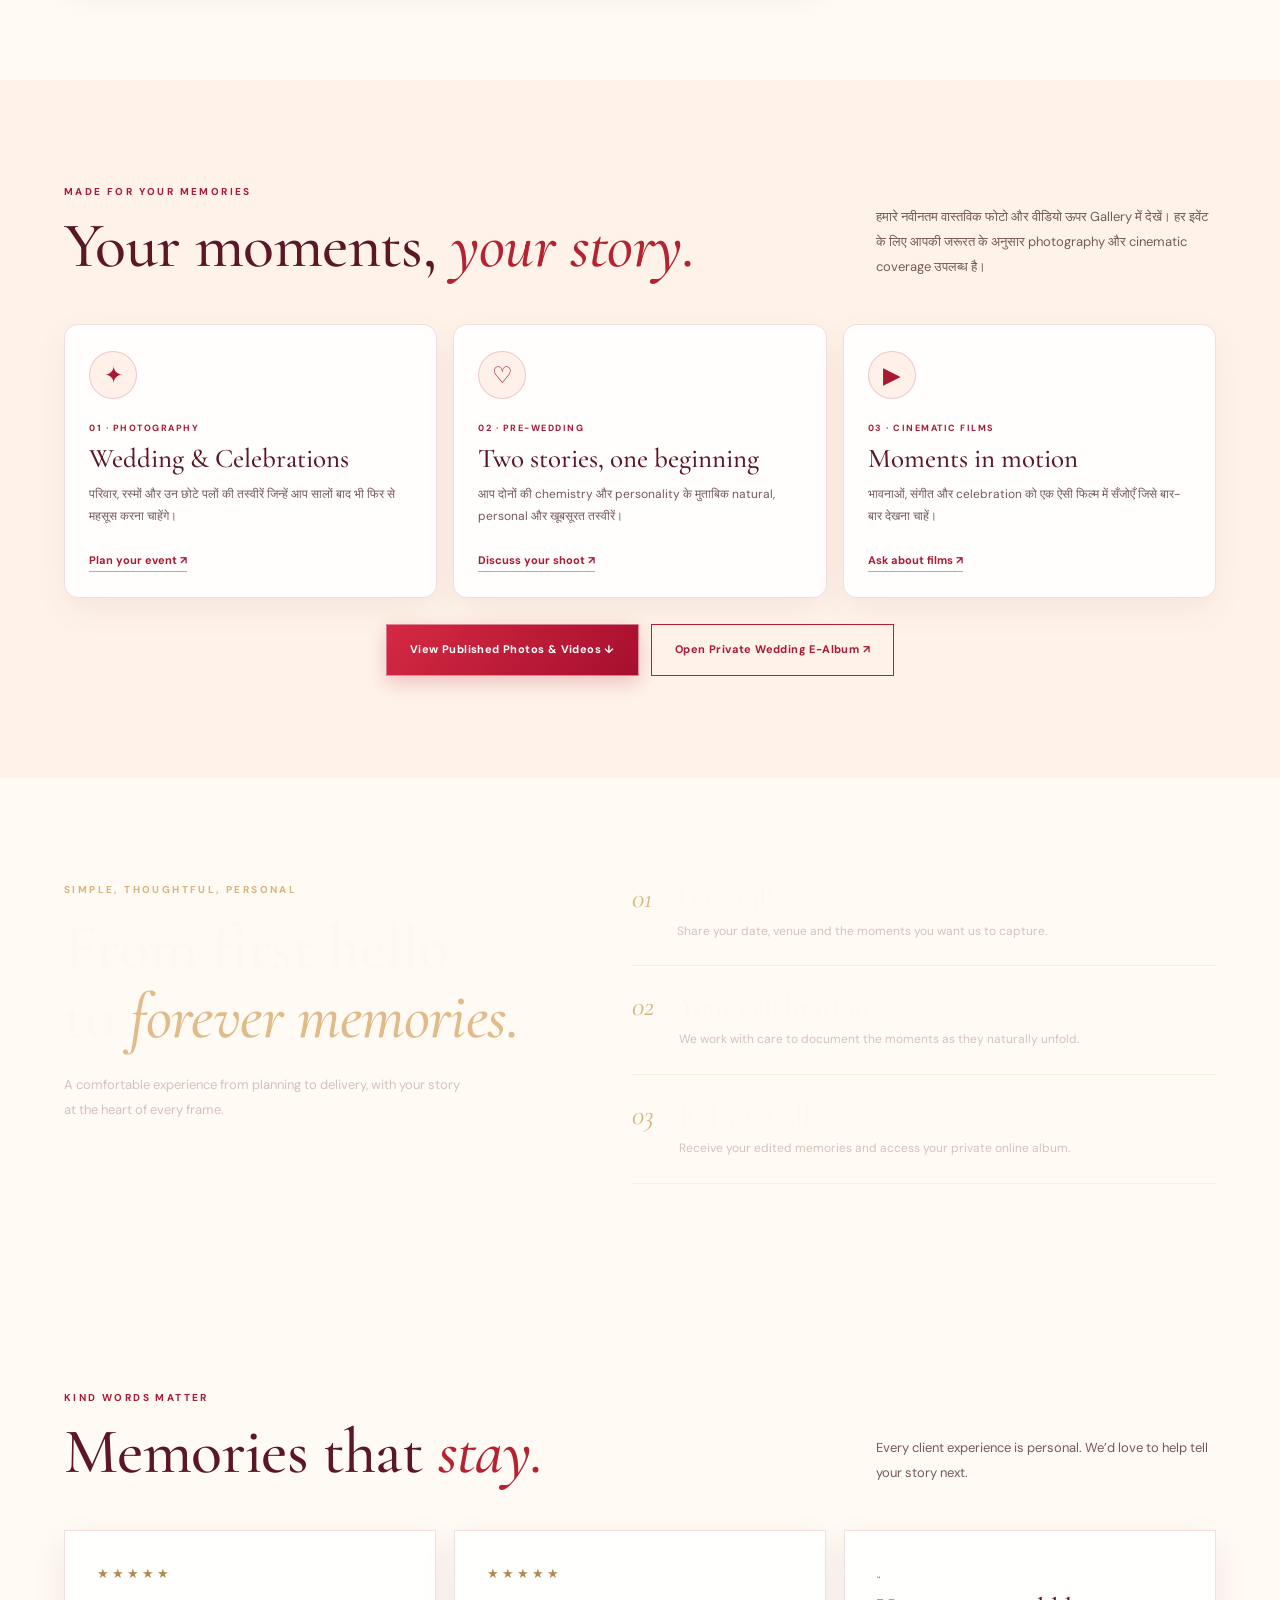
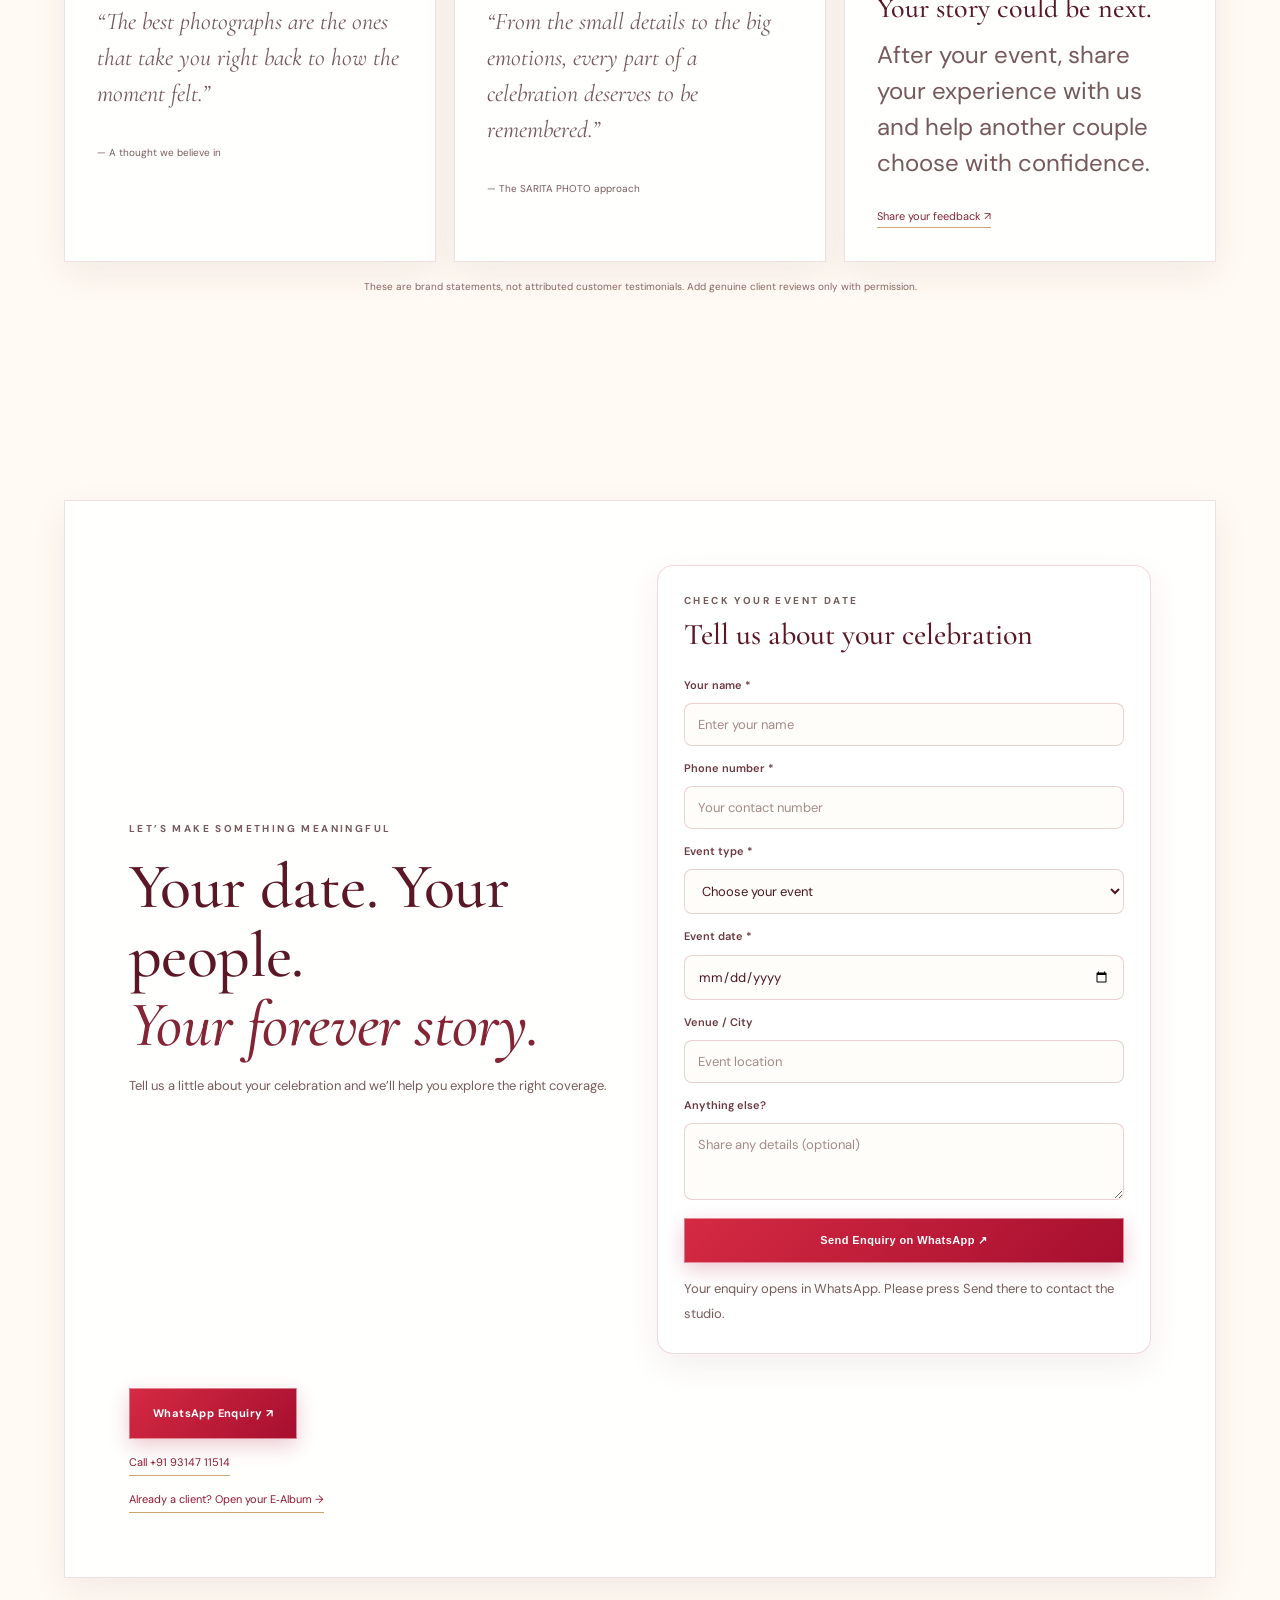
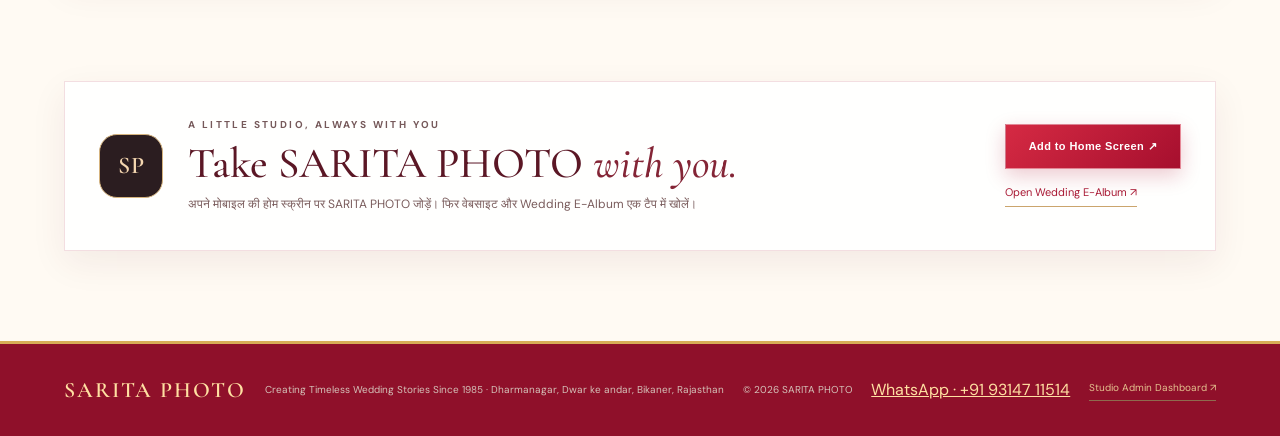
==== commit ec7999ba: "Use WhatsApp-style icon in mobile quick navigation" ====
--- a/index.html
+++ b/index.html
@@ -85,7 +85,7 @@
 <section class="process section-pad"><div class="container process-grid"><div><p class="eyebrow">SIMPLE, THOUGHTFUL, PERSONAL</p><h2>From first hello<br>to <em>forever memories.</em></h2><p class="process-intro">A comfortable experience from planning to delivery, with your story at the heart of every frame.</p></div><div class="process-steps"><article><span>01</span><div><h3>Let’s talk</h3><p>Share your date, venue and the moments you want us to capture.</p></div></article><article><span>02</span><div><h3>Your celebration</h3><p>We work with care to document the moments as they naturally unfold.</p></div></article><article><span>03</span><div><h3>Relive it all</h3><p>Receive your edited memories and access your private online album.</p></div></article></div></div></section>
 <section class="reviews section-pad" id="reviews"><div class="container"><div class="section-title"><div><p class="eyebrow">KIND WORDS MATTER</p><h2>Memories that <em>stay.</em></h2></div><p>Every client experience is personal. We’d love to help tell your story next.</p></div><div class="review-grid"><article class="review-card"><div class="stars">★★★★★</div><p>“The best photographs are the ones that take you right back to how the moment felt.”</p><span>— A thought we believe in</span></article><article class="review-card"><div class="stars">★★★★★</div><p>“From the small details to the big emotions, every part of a celebration deserves to be remembered.”</p><span>— The SARITA PHOTO approach</span></article><article class="review-card review-cta"><span class="review-mark">“</span><h3>Your story could be next.</h3><p>After your event, share your experience with us and help another couple choose with confidence.</p><a href="https://wa.me/919314711514?text=Namaste%20SARITA%20PHOTO%2C%20I%20would%20like%20to%20share%20feedback." target="_blank" rel="noopener">Share your feedback ↗</a></article></div><p class="gallery-disclaimer">These are brand statements, not attributed customer testimonials. Add genuine client reviews only with permission.</p></div></section>
 <section class="contact-section section-pad" id="contact"><div class="container contact-panel"><div><p class="eyebrow">LET’S MAKE SOMETHING MEANINGFUL</p><h2>Your date. Your people.<br><em>Your forever story.</em></h2><p>Tell us a little about your celebration and we’ll help you explore the right coverage.</p></div><div class="booking-card"><p class="eyebrow">CHECK YOUR EVENT DATE</p><h3>Tell us about your celebration</h3><form id="bookingForm"><label for="bookingName">Your name *</label><input id="bookingName" name="name" autocomplete="name" required placeholder="Enter your name"><label for="bookingPhone">Phone number *</label><input id="bookingPhone" name="phone" type="tel" autocomplete="tel" required placeholder="Your contact number"><label for="bookingType">Event type *</label><select id="bookingType" name="event" required><option value="">Choose your event</option><option>Wedding</option><option>Pre-wedding</option><option>Engagement</option><option>Birthday / Celebration</option><option>Cinematic film / Reels</option><option>Other event</option></select><label for="bookingDate">Event date *</label><input id="bookingDate" name="date" type="date" required><label for="bookingVenue">Venue / City</label><input id="bookingVenue" name="venue" placeholder="Event location"><label for="bookingMessage">Anything else?</label><textarea id="bookingMessage" name="message" rows="3" placeholder="Share any details (optional)"></textarea><button class="btn btn-primary booking-submit" type="submit">Send Enquiry on WhatsApp ↗</button><p class="booking-note">Your enquiry opens in WhatsApp. Please press Send there to contact the studio.</p></form></div><div class="contact-actions"><a class="btn btn-primary" href="https://wa.me/919314711514?text=Namaste%20SARITA%20PHOTO%2C%20mujhe%20photography%20booking%20ki%20jaankari%20chahiye." target="_blank" rel="noopener">WhatsApp Enquiry ↗</a><a class="contact-phone" href="tel:+919314711514">Call +91 93147 11514</a><a class="contact-phone" href="https://script.google.com/macros/s/AKfycbxcIy5vztg8FeTJ5mcYt88xOyY2FIAC2AzkfC8lY48DOrcbulTnuQYHHmlXOxO44Peu/exec">Already a client? Open your E‑Album →</a></div></div></section>
-<section class="mobile-app-section"><div class="container mobile-app-card"><div class="mobile-app-symbol">SP</div><div class="mobile-app-copy"><p class="eyebrow">A LITTLE STUDIO, ALWAYS WITH YOU</p><h2>Take SARITA PHOTO <em>with you.</em></h2><p>अपने मोबाइल की होम स्क्रीन पर SARITA PHOTO जोड़ें। फिर वेबसाइट और Wedding E-Album एक टैप में खोलें।</p></div><div class="mobile-app-actions"><button class="btn btn-primary" id="installAppSecondary" type="button">Add to Home Screen ↗</button><a class="text-link" href="https://script.google.com/macros/s/AKfycbxcIy5vztg8FeTJ5mcYt88xOyY2FIAC2AzkfC8lY48DOrcbulTnuQYHHmlXOxO44Peu/exec">Open Wedding E-Album ↗</a></div><p class="install-help" id="installHelp">iPhone: Safari में Share → Add to Home Screen. Android: browser menu → Install app / Add to Home screen.</p></div></section></main><a class="whatsapp-float" href="https://wa.me/919314711514?text=Namaste%20SARITA%20PHOTO%2C%20mujhe%20photography%20booking%20ki%20jaankari%20chahiye." target="_blank" rel="noopener noreferrer" aria-label="Chat with SARITA PHOTO on WhatsApp"><svg aria-hidden="true" viewBox="0 0 32 32" focusable="false"><path d="M16 3.2A12.6 12.6 0 0 0 5.1 22.1L3.4 28.4l6.5-1.7A12.6 12.6 0 1 0 16 3.2Zm0 22.8a10.2 10.2 0 0 1-5.2-1.4l-.4-.2-3.8 1 1-3.7-.3-.4A10.2 10.2 0 1 1 16 26Zm5.6-7.6c-.3-.2-1.8-.9-2.1-1s-.5-.2-.7.2-.8 1-1 1.2-.4.2-.7.1a8.3 8.3 0 0 1-2.5-1.5 9.2 9.2 0 0 1-1.7-2.1c-.2-.3 0-.5.1-.7l.5-.6c.2-.2.2-.4.3-.6s0-.4 0-.6-.7-1.7-1-2.3c-.3-.6-.5-.5-.7-.5h-.6c-.2 0-.6.1-.9.4s-1.2 1.2-1.2 2.8 1.2 3.2 1.4 3.4 2.4 3.7 5.9 5.1c.8.3 1.4.5 1.9.6.8.2 1.5.2 2.1.1.7-.1 1.8-.7 2.1-1.4s.3-1.3.2-1.4-.3-.2-.6-.4Z"/></svg><span>Book on WhatsApp</span><small>+91 93147 11514</small></a><nav class="mobile-bottom-nav" aria-label="Quick app navigation"><a href="#home"><span>⌂</span><small>Home</small></a><a href="#services"><span>✧</span><small>Services</small></a><a href="#gallery"><span>▦</span><small>Gallery</small></a><a href="https://wa.me/919314711514?text=Namaste%20SARITA%20PHOTO%2C%20mujhe%20photography%20booking%20ki%20jaankari%20chahiye." target="_blank" rel="noopener noreferrer" aria-label="Book on WhatsApp"><span class="nav-whatsapp-icon" aria-hidden="true">☏</span><small>WhatsApp</small></a><a href="#contact" class="mobile-book-link"><span>＋</span><small>Book</small></a></nav><button class="back-to-top" id="backToTop" type="button" aria-label="Back to top" title="Back to top">↑</button><footer class="site-footer"><div class="container footer-inner"><a class="footer-brand" href="#home">SARITA PHOTO</a><p>Creating Timeless Wedding Stories Since 1985 · Dharmanagar, Dwar ke andar, Bikaner, Rajasthan</p><small>© <span id="year">2026</span> SARITA PHOTO</small><a href="https://wa.me/919314711514" target="_blank" rel="noopener">WhatsApp · +91 93147 11514</a><a href="admin.html">Studio Admin Dashboard ↗</a></div></footer><script>
+<section class="mobile-app-section"><div class="container mobile-app-card"><div class="mobile-app-symbol">SP</div><div class="mobile-app-copy"><p class="eyebrow">A LITTLE STUDIO, ALWAYS WITH YOU</p><h2>Take SARITA PHOTO <em>with you.</em></h2><p>अपने मोबाइल की होम स्क्रीन पर SARITA PHOTO जोड़ें। फिर वेबसाइट और Wedding E-Album एक टैप में खोलें।</p></div><div class="mobile-app-actions"><button class="btn btn-primary" id="installAppSecondary" type="button">Add to Home Screen ↗</button><a class="text-link" href="https://script.google.com/macros/s/AKfycbxcIy5vztg8FeTJ5mcYt88xOyY2FIAC2AzkfC8lY48DOrcbulTnuQYHHmlXOxO44Peu/exec">Open Wedding E-Album ↗</a></div><p class="install-help" id="installHelp">iPhone: Safari में Share → Add to Home Screen. Android: browser menu → Install app / Add to Home screen.</p></div></section></main><a class="whatsapp-float" href="https://wa.me/919314711514?text=Namaste%20SARITA%20PHOTO%2C%20mujhe%20photography%20booking%20ki%20jaankari%20chahiye." target="_blank" rel="noopener noreferrer" aria-label="Chat with SARITA PHOTO on WhatsApp"><svg aria-hidden="true" viewBox="0 0 32 32" focusable="false"><path d="M16 3.2A12.6 12.6 0 0 0 5.1 22.1L3.4 28.4l6.5-1.7A12.6 12.6 0 1 0 16 3.2Zm0 22.8a10.2 10.2 0 0 1-5.2-1.4l-.4-.2-3.8 1 1-3.7-.3-.4A10.2 10.2 0 1 1 16 26Zm5.6-7.6c-.3-.2-1.8-.9-2.1-1s-.5-.2-.7.2-.8 1-1 1.2-.4.2-.7.1a8.3 8.3 0 0 1-2.5-1.5 9.2 9.2 0 0 1-1.7-2.1c-.2-.3 0-.5.1-.7l.5-.6c.2-.2.2-.4.3-.6s0-.4 0-.6-.7-1.7-1-2.3c-.3-.6-.5-.5-.7-.5h-.6c-.2 0-.6.1-.9.4s-1.2 1.2-1.2 2.8 1.2 3.2 1.4 3.4 2.4 3.7 5.9 5.1c.8.3 1.4.5 1.9.6.8.2 1.5.2 2.1.1.7-.1 1.8-.7 2.1-1.4s.3-1.3.2-1.4-.3-.2-.6-.4Z"/></svg><span>Book on WhatsApp</span><small>+91 93147 11514</small></a><nav class="mobile-bottom-nav" aria-label="Quick app navigation"><a href="#home"><span>⌂</span><small>Home</small></a><a href="#services"><span>✧</span><small>Services</small></a><a href="#gallery"><span>▦</span><small>Gallery</small></a><a href="https://wa.me/919314711514?text=Namaste%20SARITA%20PHOTO%2C%20mujhe%20photography%20booking%20ki%20jaankari%20chahiye." target="_blank" rel="noopener noreferrer" aria-label="Book on WhatsApp"><svg class="nav-whatsapp-icon" aria-hidden="true" viewBox="0 0 32 32" focusable="false"><path d="M16 3.2A12.6 12.6 0 0 0 5.1 22.1L3.4 28.4l6.5-1.7A12.6 12.6 0 1 0 16 3.2Zm0 22.8a10.2 10.2 0 0 1-5.2-1.4l-.4-.2-3.8 1 1-3.7-.3-.4A10.2 10.2 0 1 1 16 26Zm5.6-7.6c-.3-.2-1.8-.9-2.1-1s-.5-.2-.7.2-.8 1-1 1.2-.4.2-.7.1a8.3 8.3 0 0 1-2.5-1.5 9.2 9.2 0 0 1-1.7-2.1c-.2-.3 0-.5.1-.7l.5-.6c.2-.2.2-.4.3-.6s0-.4 0-.6-.7-1.7-1-2.3c-.3-.6-.5-.5-.7-.5h-.6c-.2 0-.6.1-.9.4s-1.2 1.2-1.2 2.8 1.2 3.2 1.4 3.4 2.4 3.7 5.9 5.1c.8.3 1.4.5 1.9.6.8.2 1.5.2 2.1.1.7-.1 1.8-.7 2.1-1.4s.3-1.3.2-1.4-.3-.2-.6-.4Z"/></svg><small>WhatsApp</small></a><a href="#contact" class="mobile-book-link"><span>＋</span><small>Book</small></a></nav><button class="back-to-top" id="backToTop" type="button" aria-label="Back to top" title="Back to top">↑</button><footer class="site-footer"><div class="container footer-inner"><a class="footer-brand" href="#home">SARITA PHOTO</a><p>Creating Timeless Wedding Stories Since 1985 · Dharmanagar, Dwar ke andar, Bikaner, Rajasthan</p><small>© <span id="year">2026</span> SARITA PHOTO</small><a href="https://wa.me/919314711514" target="_blank" rel="noopener">WhatsApp · +91 93147 11514</a><a href="admin.html">Studio Admin Dashboard ↗</a></div></footer><script>
 (function(){
   'use strict';
   var endpoint='https://script.google.com/macros/s/AKfycbxxqrRKJduzw0F-2qwRYTnycP7s7Cnz4Y77EaL6FEO8kMk2qUD9JdvIA71gUoPxQtelfQ/exec';
--- a/style.css
+++ b/style.css
@@ -348,3 +348,19 @@
 @keyframes welcomeTextIn{from{opacity:0;transform:translateY(12px)}to{opacity:1;transform:translateY(0)}}
 @media(max-width:600px){.welcome-cover{min-height:245px;gap:10px}.welcome-logo-frame{width:78px;height:78px}.welcome-hindi{font-size:11px}.welcome-script{font-size:27px}}
 @media(prefers-reduced-motion:reduce){.welcome-logo-frame,.welcome-logo-image,.welcome-kicker,.welcome-script,.welcome-est,.welcome-hindi{animation:none!important}}
+
+
+/* Refined real WhatsApp CTA + lightweight app-like motion */
+.whatsapp-float{display:grid;grid-template-columns:30px auto;grid-template-rows:auto auto;column-gap:10px;row-gap:1px;align-items:center;min-width:198px;padding:11px 16px;background:#25D366!important;color:#073b22!important;border:1px solid rgba(255,255,255,.8);box-shadow:0 8px 28px rgba(37,211,102,.30);animation:waGentlePulse 3.2s ease-in-out infinite}
+.whatsapp-float svg{grid-column:1;grid-row:1/3;width:29px;height:29px;fill:currentColor}
+.whatsapp-float span{grid-column:2;grid-row:1;font-size:12px;line-height:1.25;font-weight:800}
+.whatsapp-float small{grid-column:2;grid-row:2;font-size:9px;line-height:1.3;font-weight:600;opacity:.82}
+.whatsapp-float:hover{background:#1fbd5a!important;transform:translateY(-3px) scale(1.015);box-shadow:0 12px 32px rgba(37,211,102,.38)}
+@keyframes waGentlePulse{0%,100%{box-shadow:0 8px 28px rgba(37,211,102,.26)}50%{box-shadow:0 8px 34px rgba(37,211,102,.42)}}
+.mobile-bottom-nav .nav-whatsapp-icon{font-size:23px;line-height:1.05;color:#168f4b}
+.back-to-top{position:fixed;right:23px;bottom:84px;z-index:39;width:42px;height:42px;border:1px solid rgba(167,25,52,.18);border-radius:50%;background:rgba(255,250,243,.96);color:#8f102a;font-size:22px;line-height:1;box-shadow:0 6px 22px rgba(83,15,31,.15);cursor:pointer;opacity:0;visibility:hidden;transform:translateY(8px);transition:opacity .25s,transform .25s,visibility .25s}
+.back-to-top.is-visible{opacity:1;visibility:visible;transform:translateY(0)}
+.scroll-reveal{opacity:0;transform:translateY(18px);transition:opacity .65s ease,transform .65s cubic-bezier(.2,.65,.25,1)}
+.scroll-reveal.is-visible{opacity:1;transform:translateY(0)}
+@media(max-width:760px){.whatsapp-float{right:12px;bottom:92px;min-width:0;grid-template-columns:25px auto;padding:10px 13px;column-gap:7px;border-radius:999px}.whatsapp-float svg{width:24px;height:24px}.whatsapp-float span{font-size:11px}.whatsapp-float small{font-size:8px}.back-to-top{left:13px;right:auto;bottom:94px;width:38px;height:38px}}
+@media(prefers-reduced-motion:reduce){.whatsapp-float{animation:none!important}.scroll-reveal{opacity:1;transform:none;transition:none}}
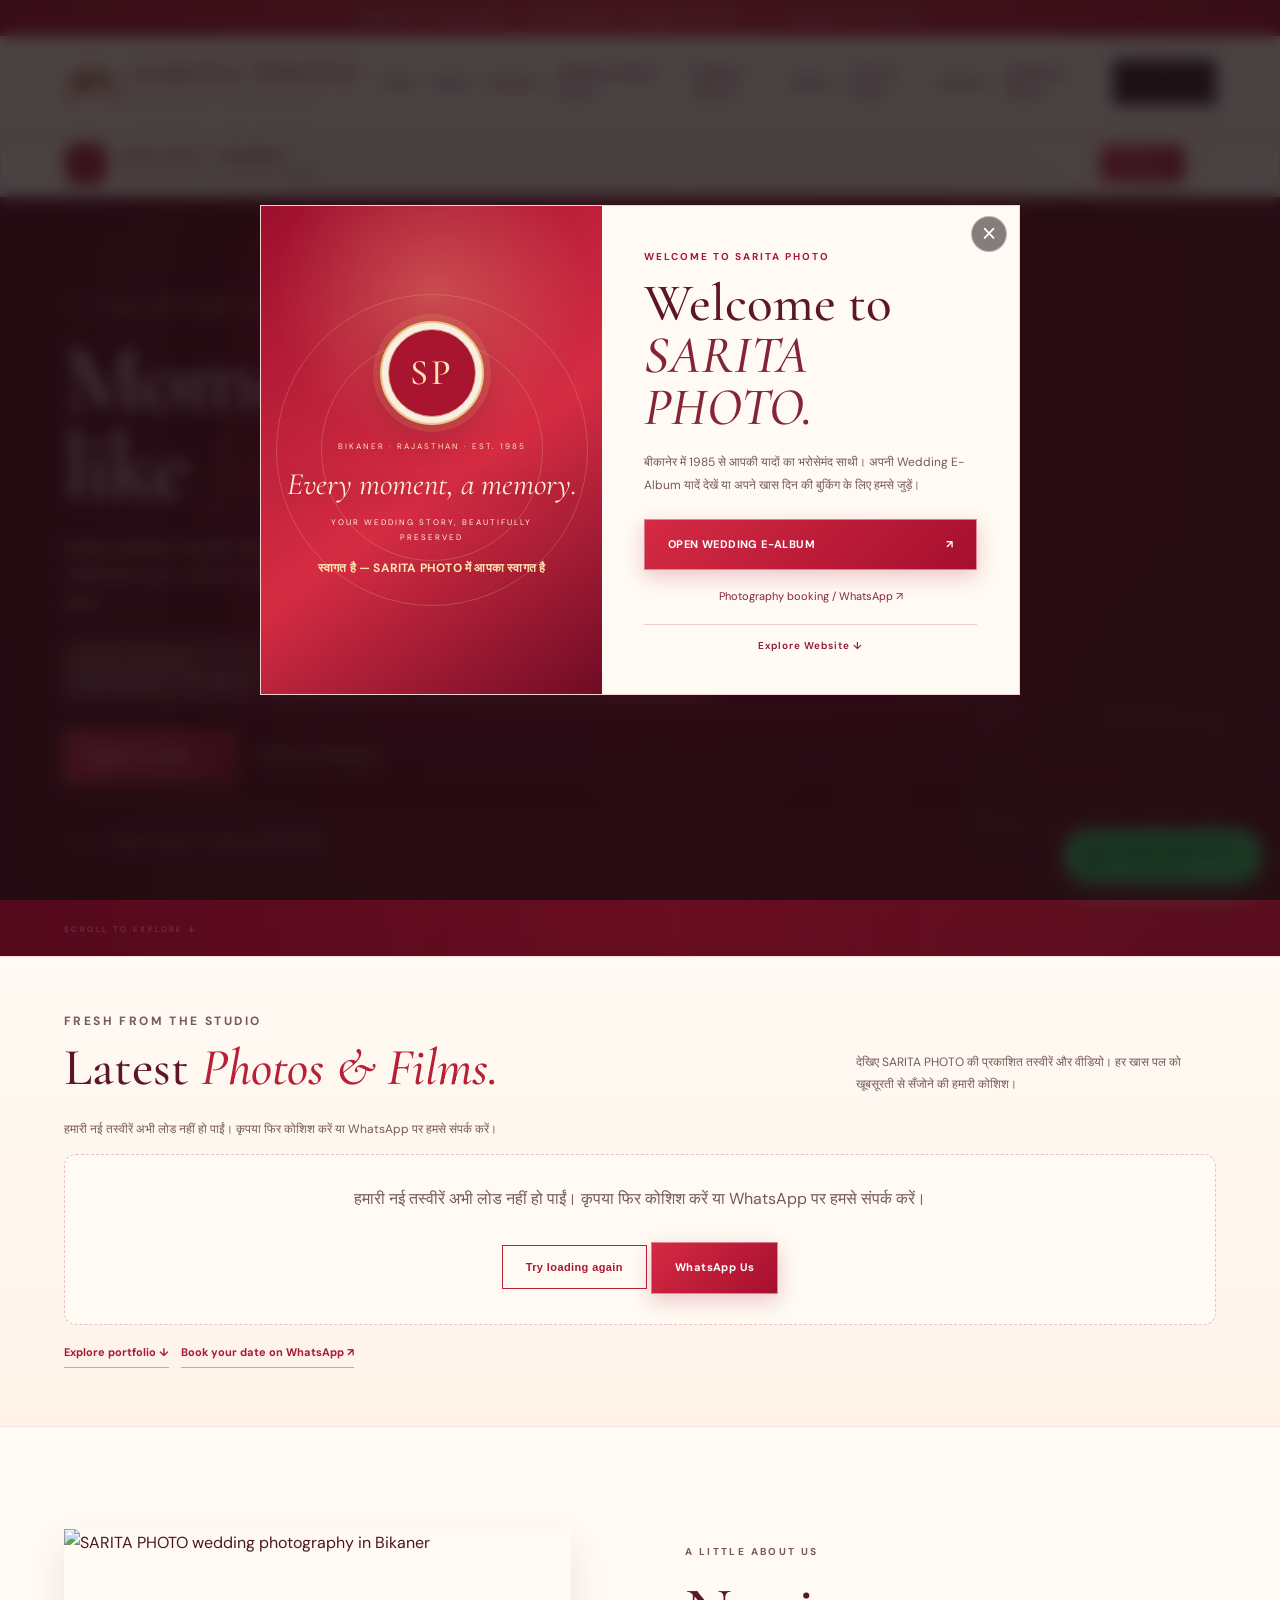
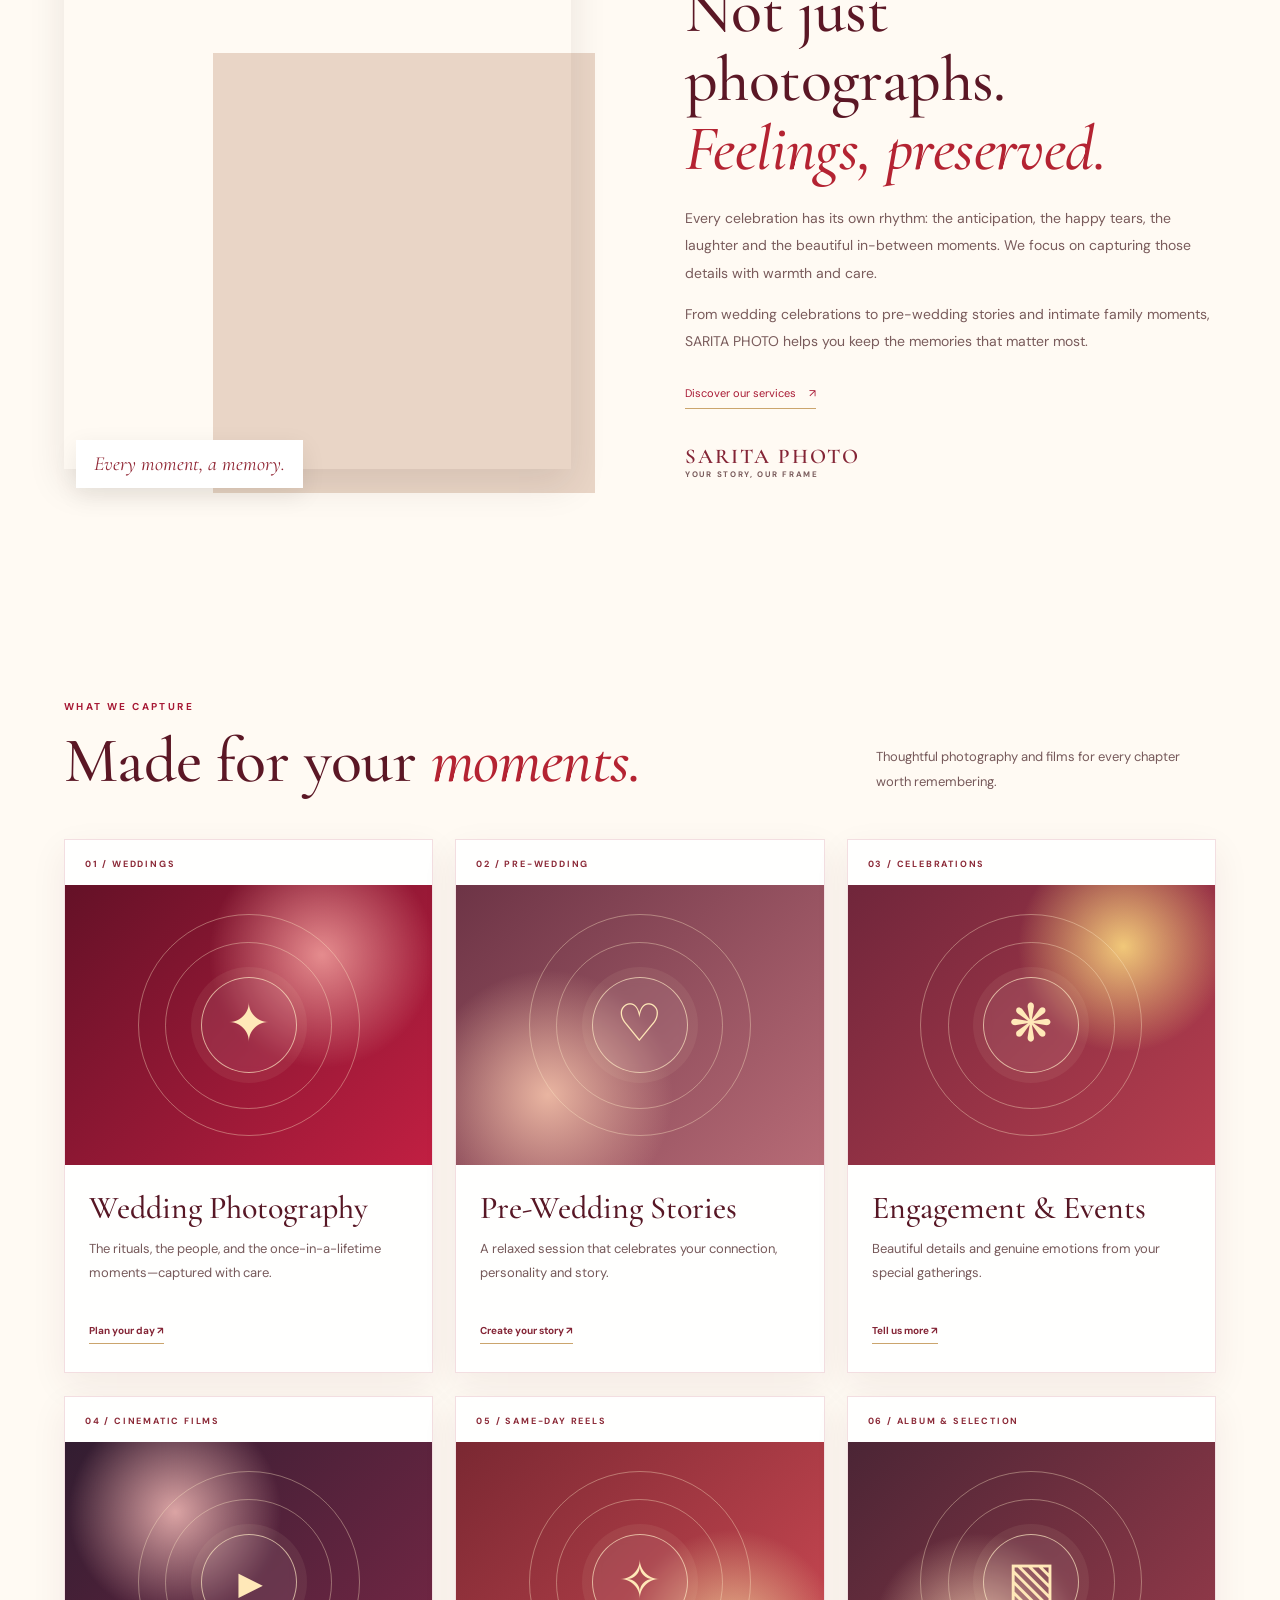
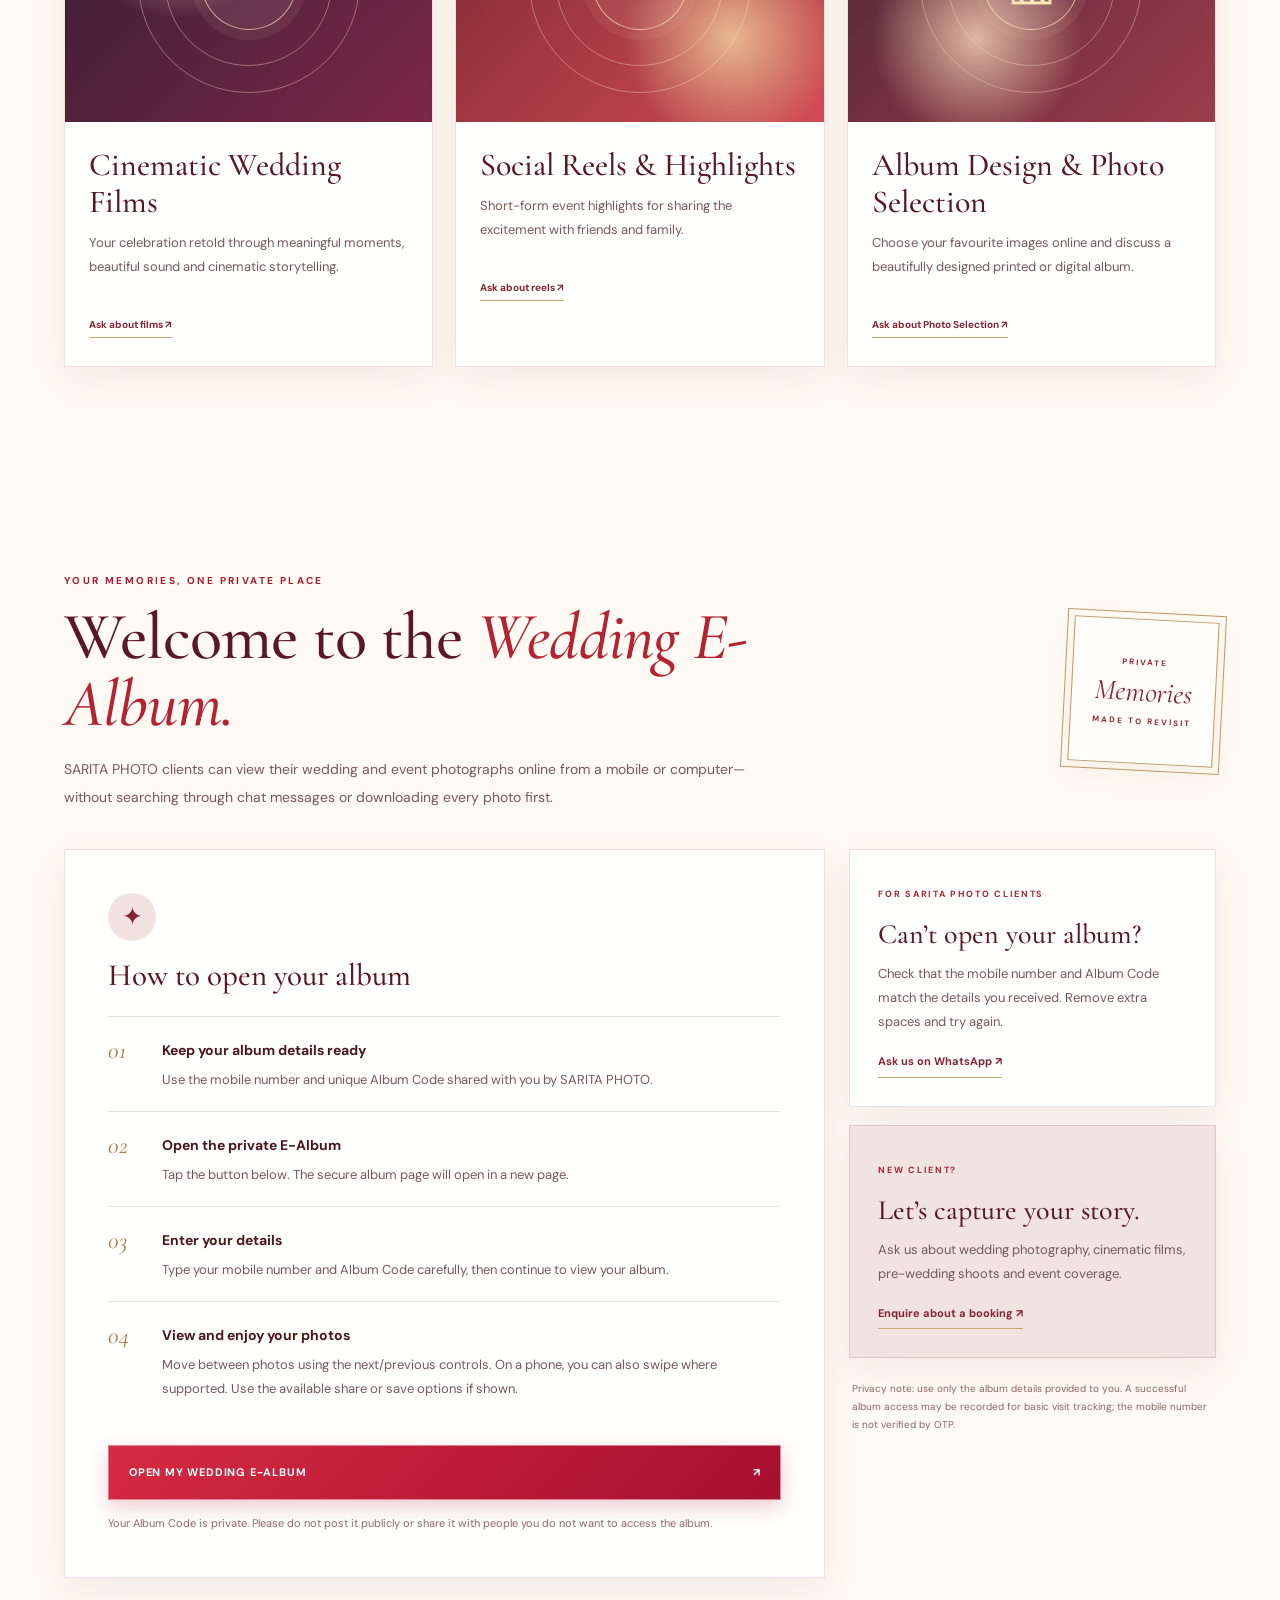
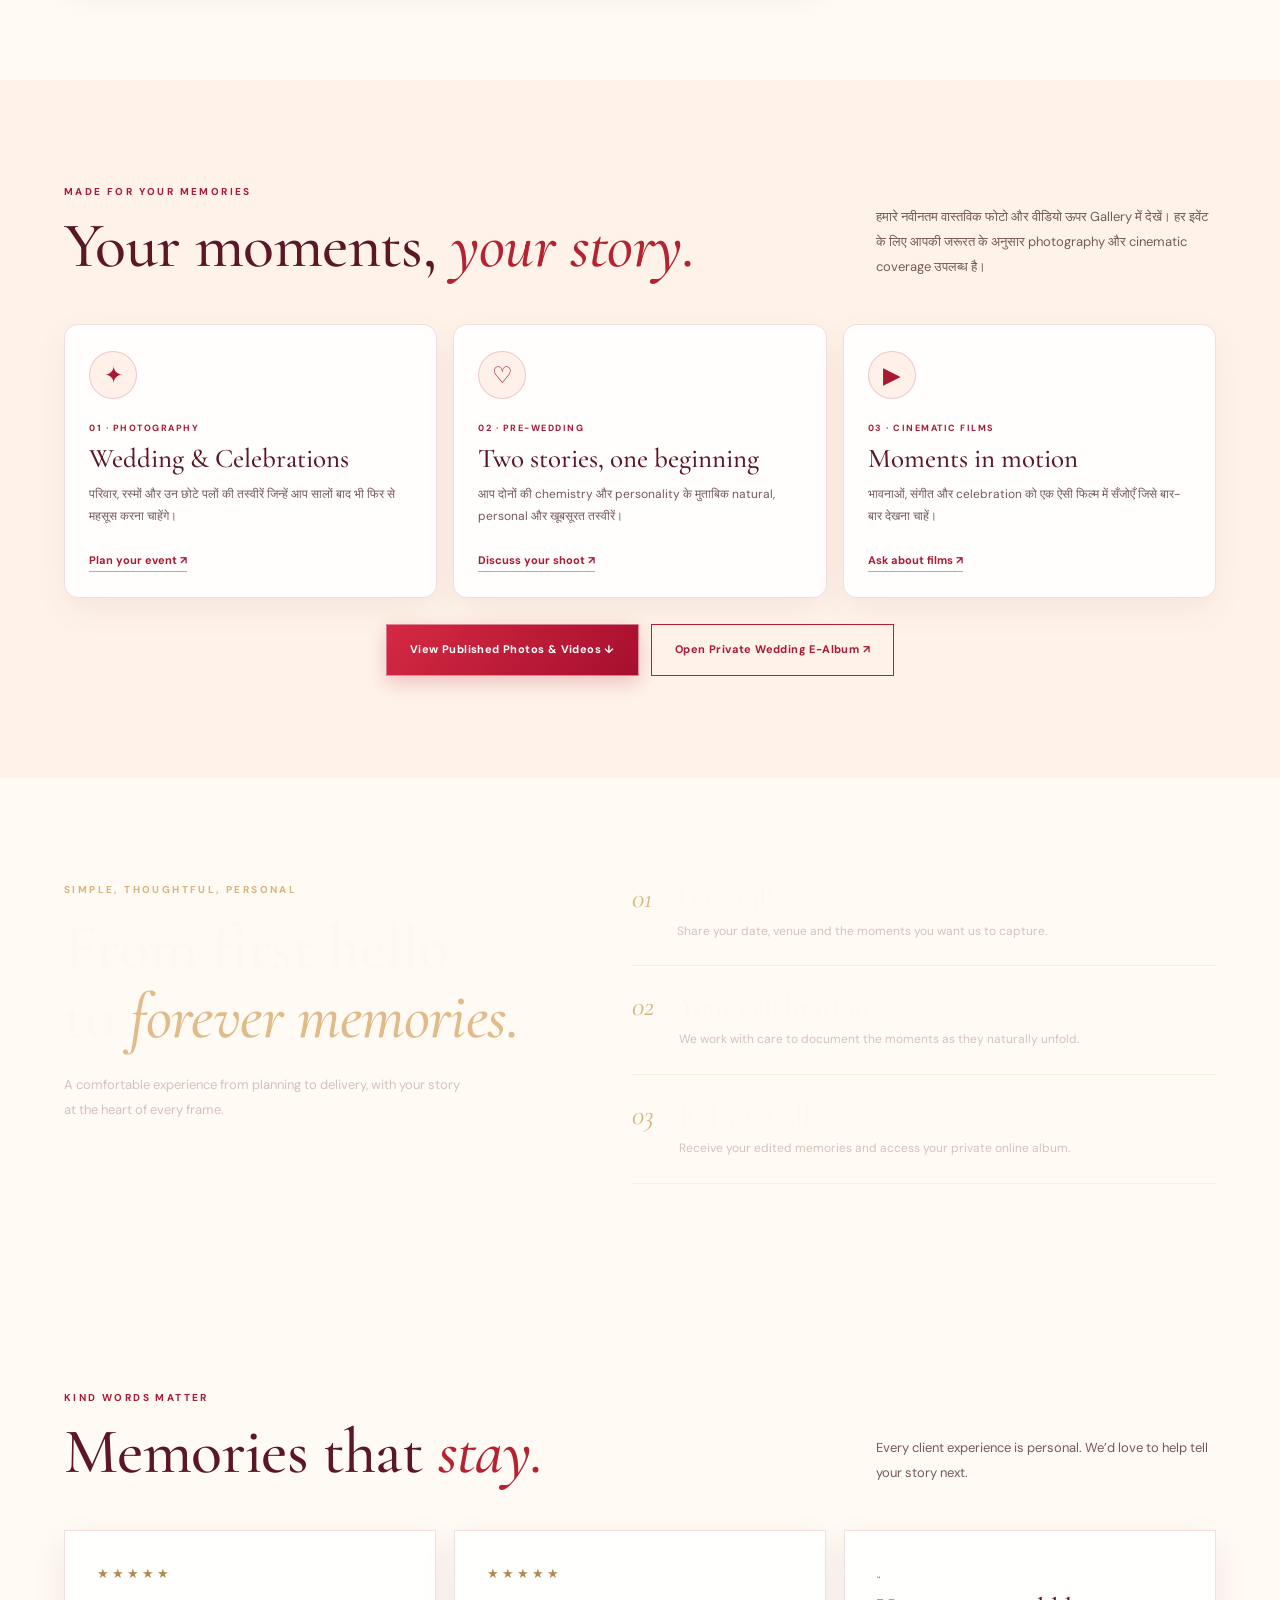
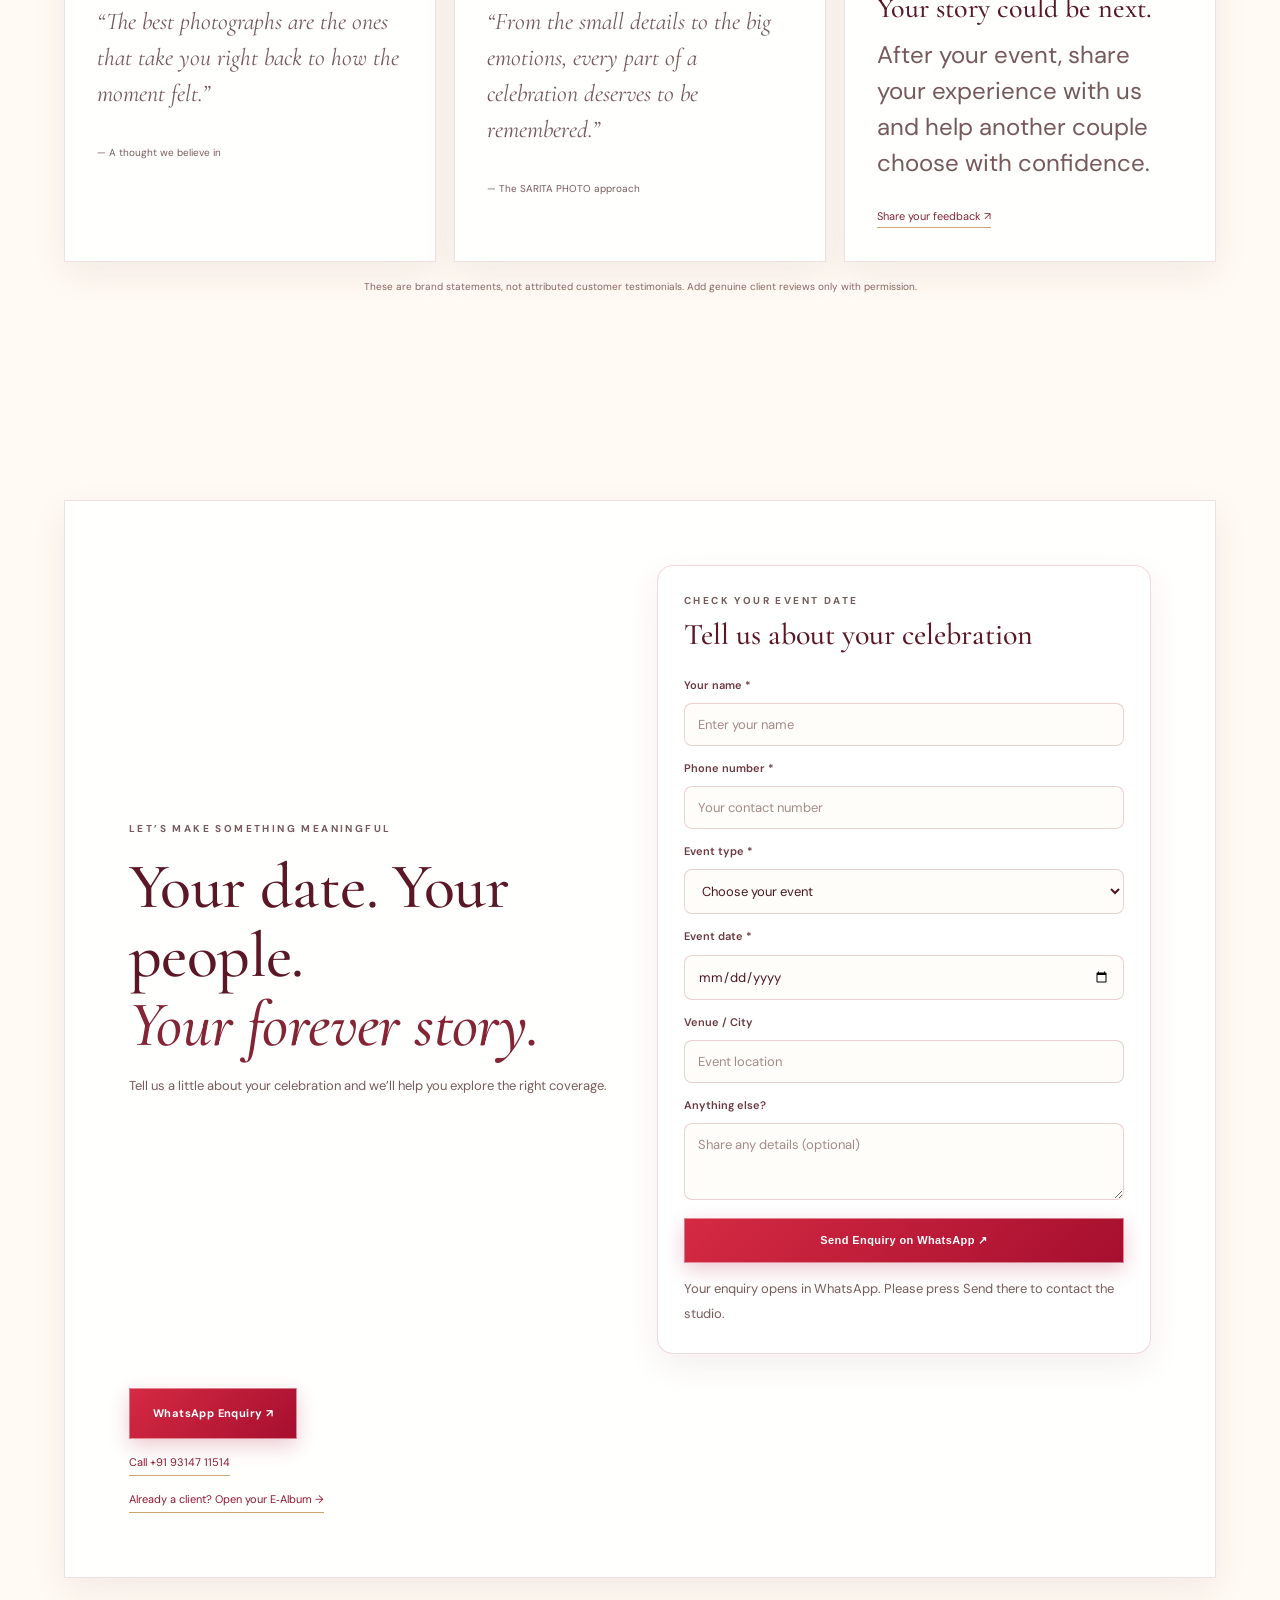
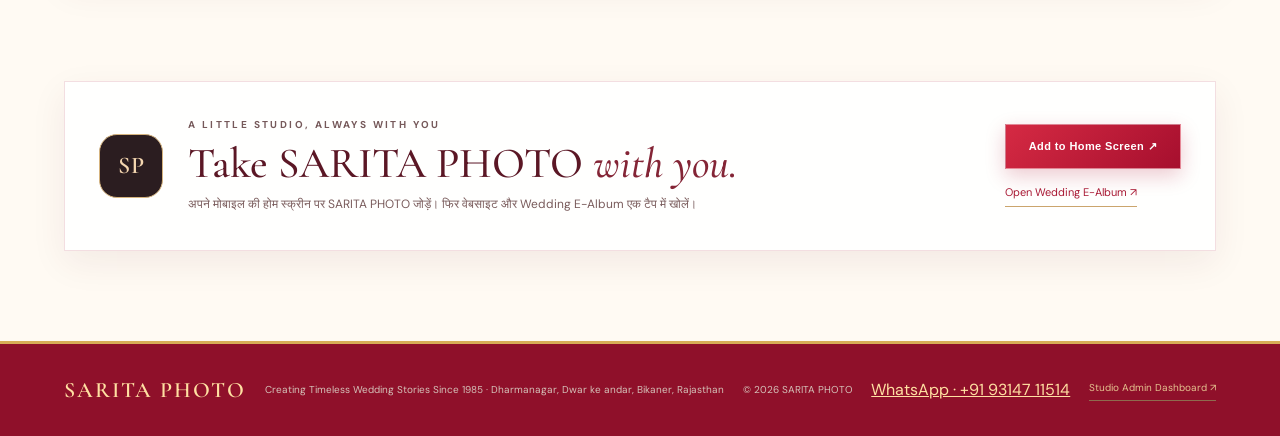
==== commit 33821c82: "Add Wedding Albums navigation link" ====
--- a/index.html
+++ b/index.html
@@ -63,7 +63,7 @@
 <header class="site-header"><div class="container header-inner">
 <a class="brand" href="#home"><img src="logo.png.png" alt="SARITA PHOTO logo"><span><strong>SARITA PHOTO</strong><small>PHOTOGRAPHY · FILMS · MEMORIES</small></span></a>
 <button class="menu-toggle" id="menuToggle" aria-label="Open navigation" aria-expanded="false">☰</button>
-<nav class="main-nav" id="mainNav"><a href="#home">Home</a><a href="#about">About</a><a href="#services">Services</a><a href="#e-album">Wedding E-Album Guide</a><a href="#gallery">Gallery</a><a href="#live-media-gallery">Photo & Video</a><a href="#reviews">Reviews</a><a href="https://script.google.com/macros/s/AKfycbxcIy5vztg8FeTJ5mcYt88xOyY2FIAC2AzkfC8lY48DOrcbulTnuQYHHmlXOxO44Peu/exec">Wedding E-Album</a></nav>
+<nav class="main-nav" id="mainNav"><a href="#home">Home</a><a href="#about">About</a><a href="#services">Services</a><a href="#e-album">Wedding E-Album Guide</a><a href="albums.html">Wedding Albums</a><a href="#gallery">Gallery</a><a href="#live-media-gallery">Photo & Video</a><a href="#reviews">Reviews</a><a href="https://script.google.com/macros/s/AKfycbxcIy5vztg8FeTJ5mcYt88xOyY2FIAC2AzkfC8lY48DOrcbulTnuQYHHmlXOxO44Peu/exec">Wedding E-Album</a></nav>
 <a class="header-cta" href="#contact">Let's Talk <span>↗</span></a></div></header>
 <aside class="app-prompt" id="appPrompt" aria-label="Install SARITA PHOTO"><div class="app-prompt-icon">SP</div><div class="app-prompt-copy"><strong>SARITA PHOTO — आपके मोबाइल पर</strong><span>अपनी यादों और Wedding E-Album तक जल्दी पहुँचें</span></div><button id="installApp" class="app-install-btn" type="button">Install App</button><button id="dismissAppPrompt" class="app-dismiss" type="button" aria-label="Dismiss">×</button></aside><div class="welcome-modal" id="welcomeModal" role="dialog" aria-modal="true" aria-labelledby="welcomeTitle" hidden><button class="welcome-backdrop" id="welcomeBackdrop" aria-label="Close welcome popup"></button><div class="welcome-card"><button class="welcome-close" id="welcomeClose" aria-label="Close">×</button><div class="welcome-cover"><div class="welcome-logo-frame"><img class="welcome-logo-image" src="logo.png.png" alt="SARITA PHOTO logo"><span class="welcome-monogram">SP</span></div><span class="welcome-kicker">BIKANER · RAJASTHAN · EST. 1985</span><span class="welcome-script">Every moment, a memory.</span><span class="welcome-est">YOUR WEDDING STORY, BEAUTIFULLY PRESERVED</span><span class="welcome-hindi">स्वागत है — SARITA PHOTO में आपका स्वागत है</span></div><div class="welcome-body"><p class="eyebrow">WELCOME TO SARITA PHOTO</p><h2 id="welcomeTitle">Welcome to<br><em>SARITA PHOTO.</em></h2><p>बीकानेर में 1985 से आपकी यादों का भरोसेमंद साथी। अपनी Wedding E-Album यादें देखें या अपने खास दिन की बुकिंग के लिए हमसे जुड़ें।</p><a class="btn btn-primary welcome-album" href="https://script.google.com/macros/s/AKfycbxcIy5vztg8FeTJ5mcYt88xOyY2FIAC2AzkfC8lY48DOrcbulTnuQYHHmlXOxO44Peu/exec">OPEN WEDDING E-ALBUM <span>↗</span></a><a class="welcome-whatsapp" href="https://wa.me/919314711514?text=Namaste%20SARITA%20PHOTO%2C%20mujhe%20photography%20ki%20jaankari%20chahiye." target="_blank" rel="noopener">Photography booking / WhatsApp ↗</a><button class="welcome-explore" id="welcomeExplore" type="button">Explore Website ↓</button></div></div></div><main>
 <section class="hero" id="home"><div class="hero-photo"></div><div class="hero-shade"></div><div class="container hero-inner"><div class="hero-copy"><p class="eyebrow"><span></span> YOUR STORY, BEAUTIFULLY TOLD</p><h1>Moments that feel like <em>forever.</em></h1><p class="hero-text">Honest emotions, beautiful details, and the little moments that make your celebration yours. Let’s turn your memories into a story you can revisit for years.</p><div class="heritage-strip"><span><strong>1985 से · 40+ YEARS</strong><small>बीकानेर में वर्षों का भरोसा · Trusted Legacy</small></span><span><strong>BEST EXPERIENCE</strong><small>सबसे बेहतरीन अनुभव</small></span><span><strong>BEST EXPERT TEAM</strong><small>विशेषज्ञ फोटोग्राफर टीम</small></span><span><strong>BEST RESULT</strong><small>शानदार परिणाम, यादें हमेशा के लिए</small></span></div><div class="hero-actions"><a class="btn btn-primary" href="#gallery">Explore Our Work <span>↗</span></a><a class="text-link" href="https://wa.me/919314711514?text=Namaste%20SARITA%20PHOTO%2C%20mujhe%20photography%20booking%20ki%20jaankari%20chahiye." target="_blank" rel="noopener">Enquire on WhatsApp ↗</a></div><div class="hero-note"><span class="note-line"></span><span>Real moments. Timeless photographs.</span></div></div><div class="hero-stamp"><span>THE ART OF</span><strong>Remembering</strong><span>WEDDINGS · PEOPLE · STORIES</span></div></div><a class="scroll-cue" href="#about">SCROLL TO EXPLORE ↓</a></section>
--- a/style.css
+++ b/style.css
@@ -364,3 +364,5 @@
 .scroll-reveal.is-visible{opacity:1;transform:translateY(0)}
 @media(max-width:760px){.whatsapp-float{right:12px;bottom:92px;min-width:0;grid-template-columns:25px auto;padding:10px 13px;column-gap:7px;border-radius:999px}.whatsapp-float svg{width:24px;height:24px}.whatsapp-float span{font-size:11px}.whatsapp-float small{font-size:8px}.back-to-top{left:13px;right:auto;bottom:94px;width:38px;height:38px}}
 @media(prefers-reduced-motion:reduce){.whatsapp-float{animation:none!important}.scroll-reveal{opacity:1;transform:none;transition:none}}
+
+.mobile-bottom-nav .nav-whatsapp-icon{display:block;width:22px;height:22px;fill:#168f4b;flex:0 0 22px}
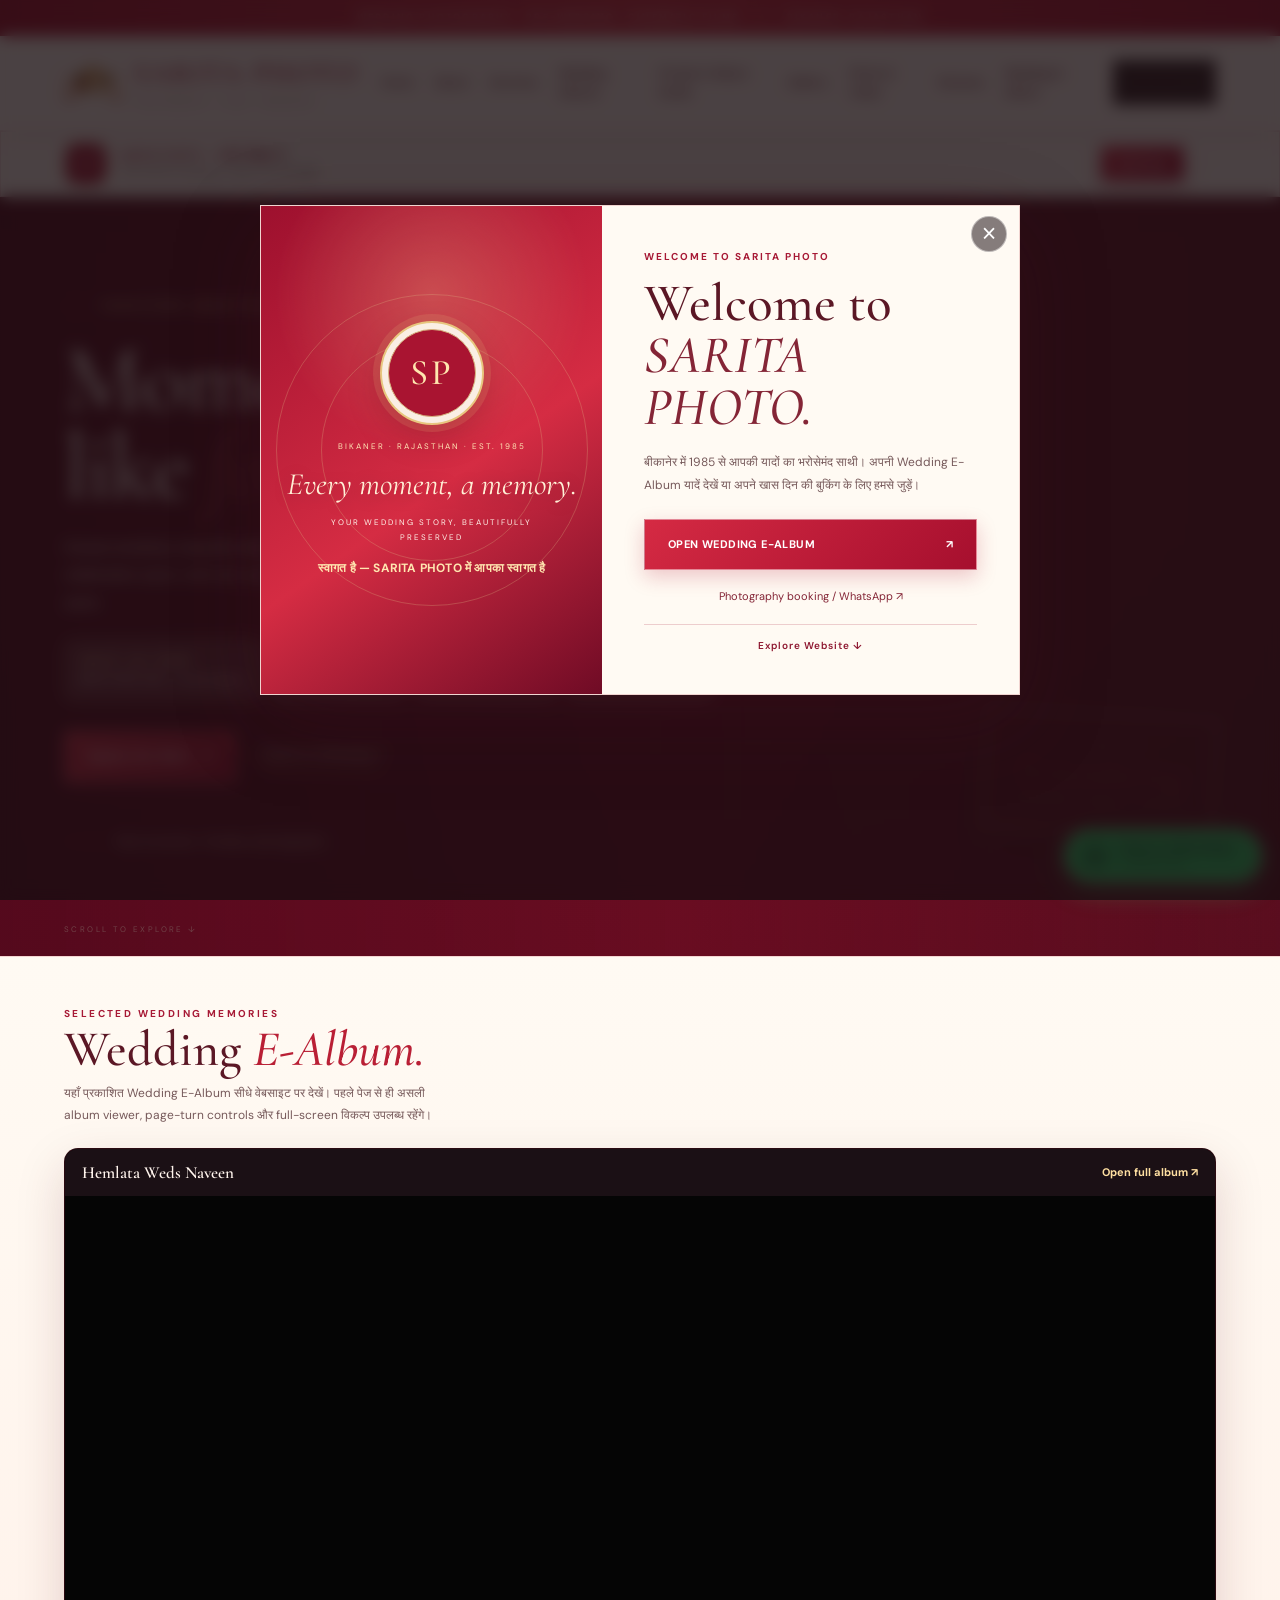
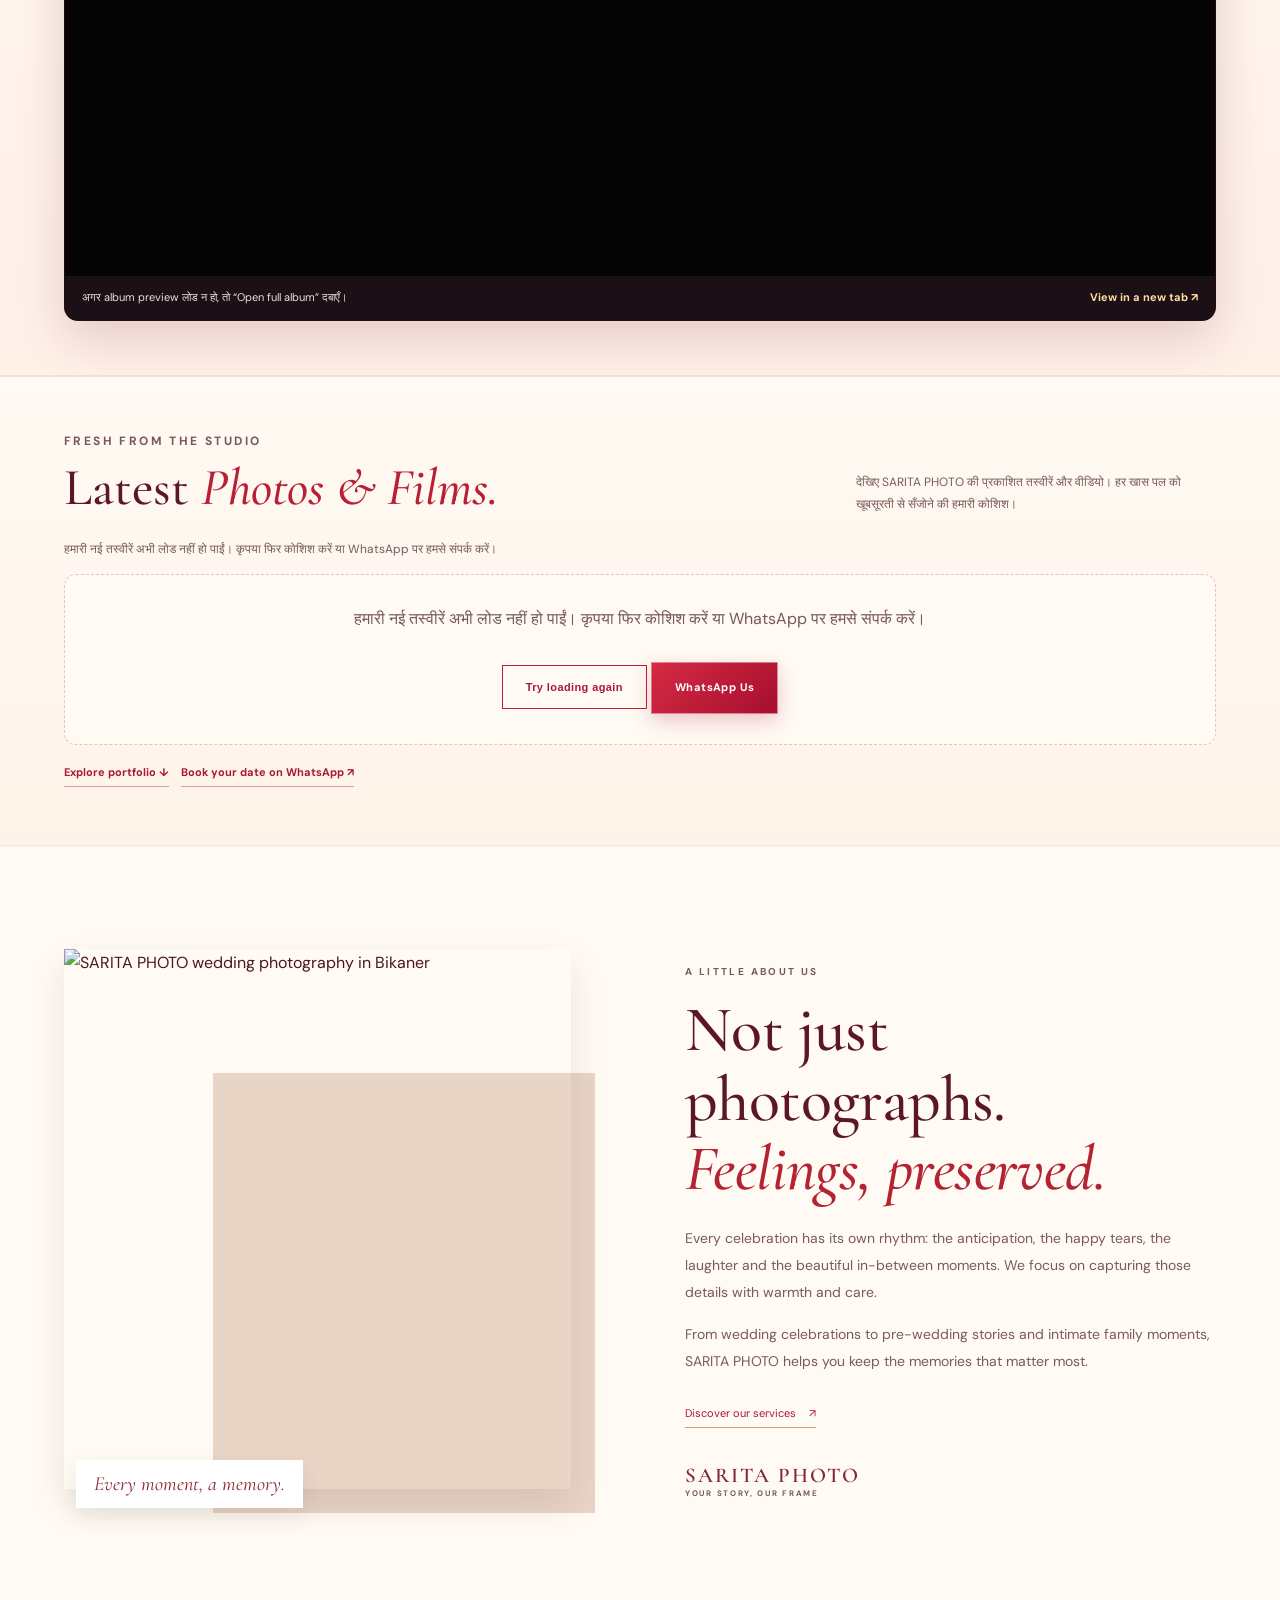
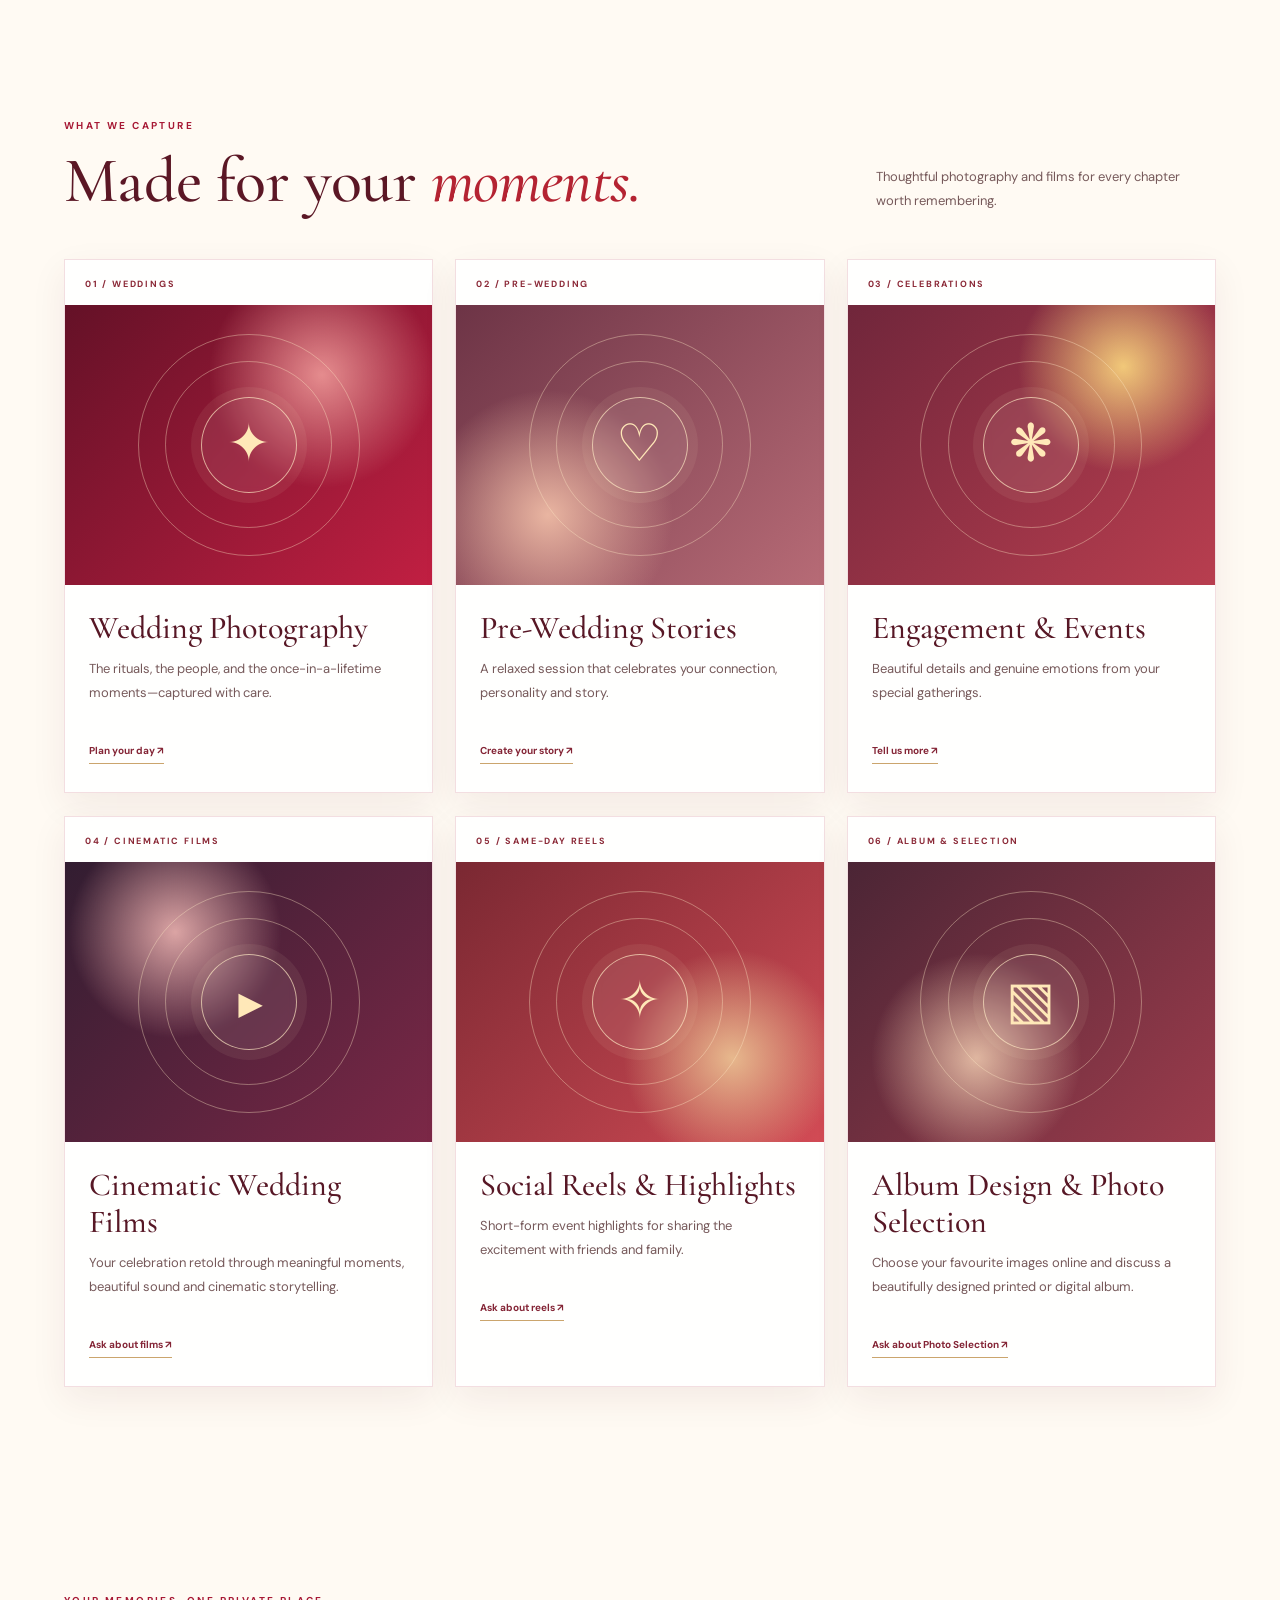
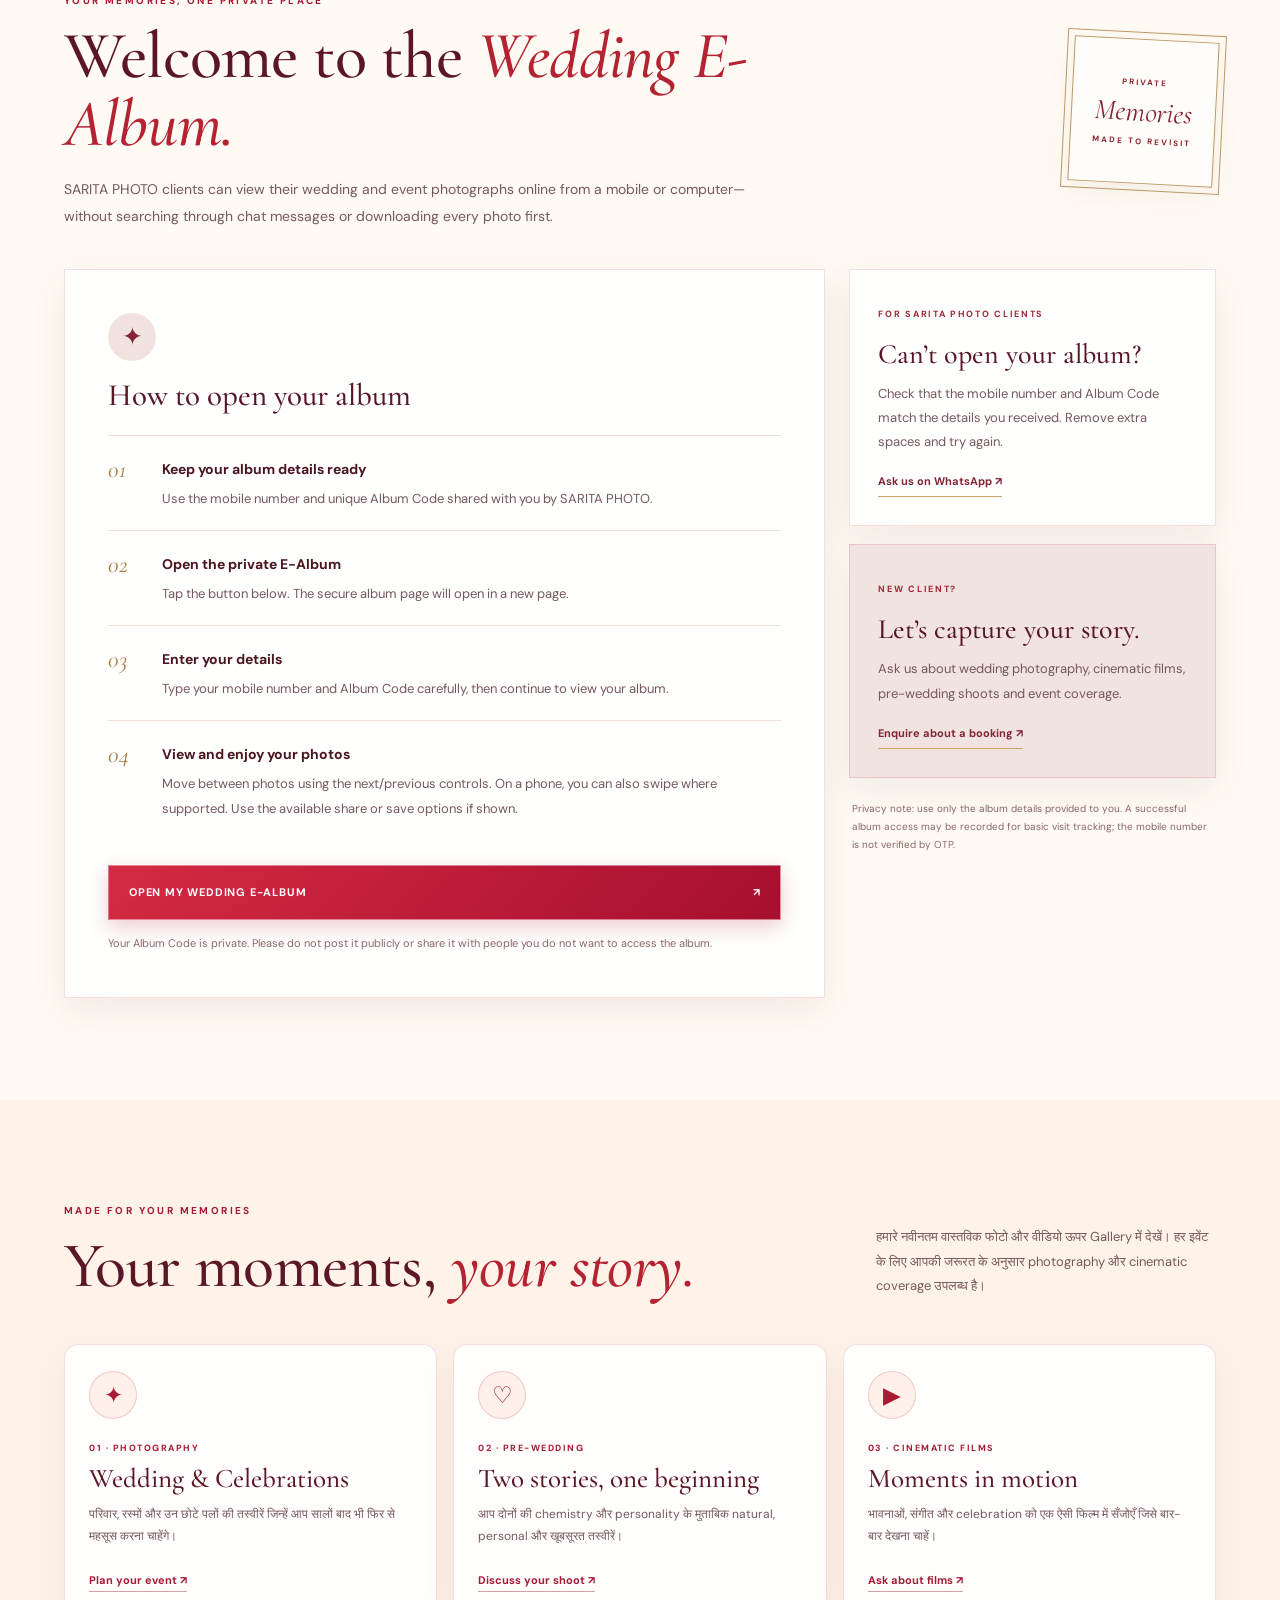
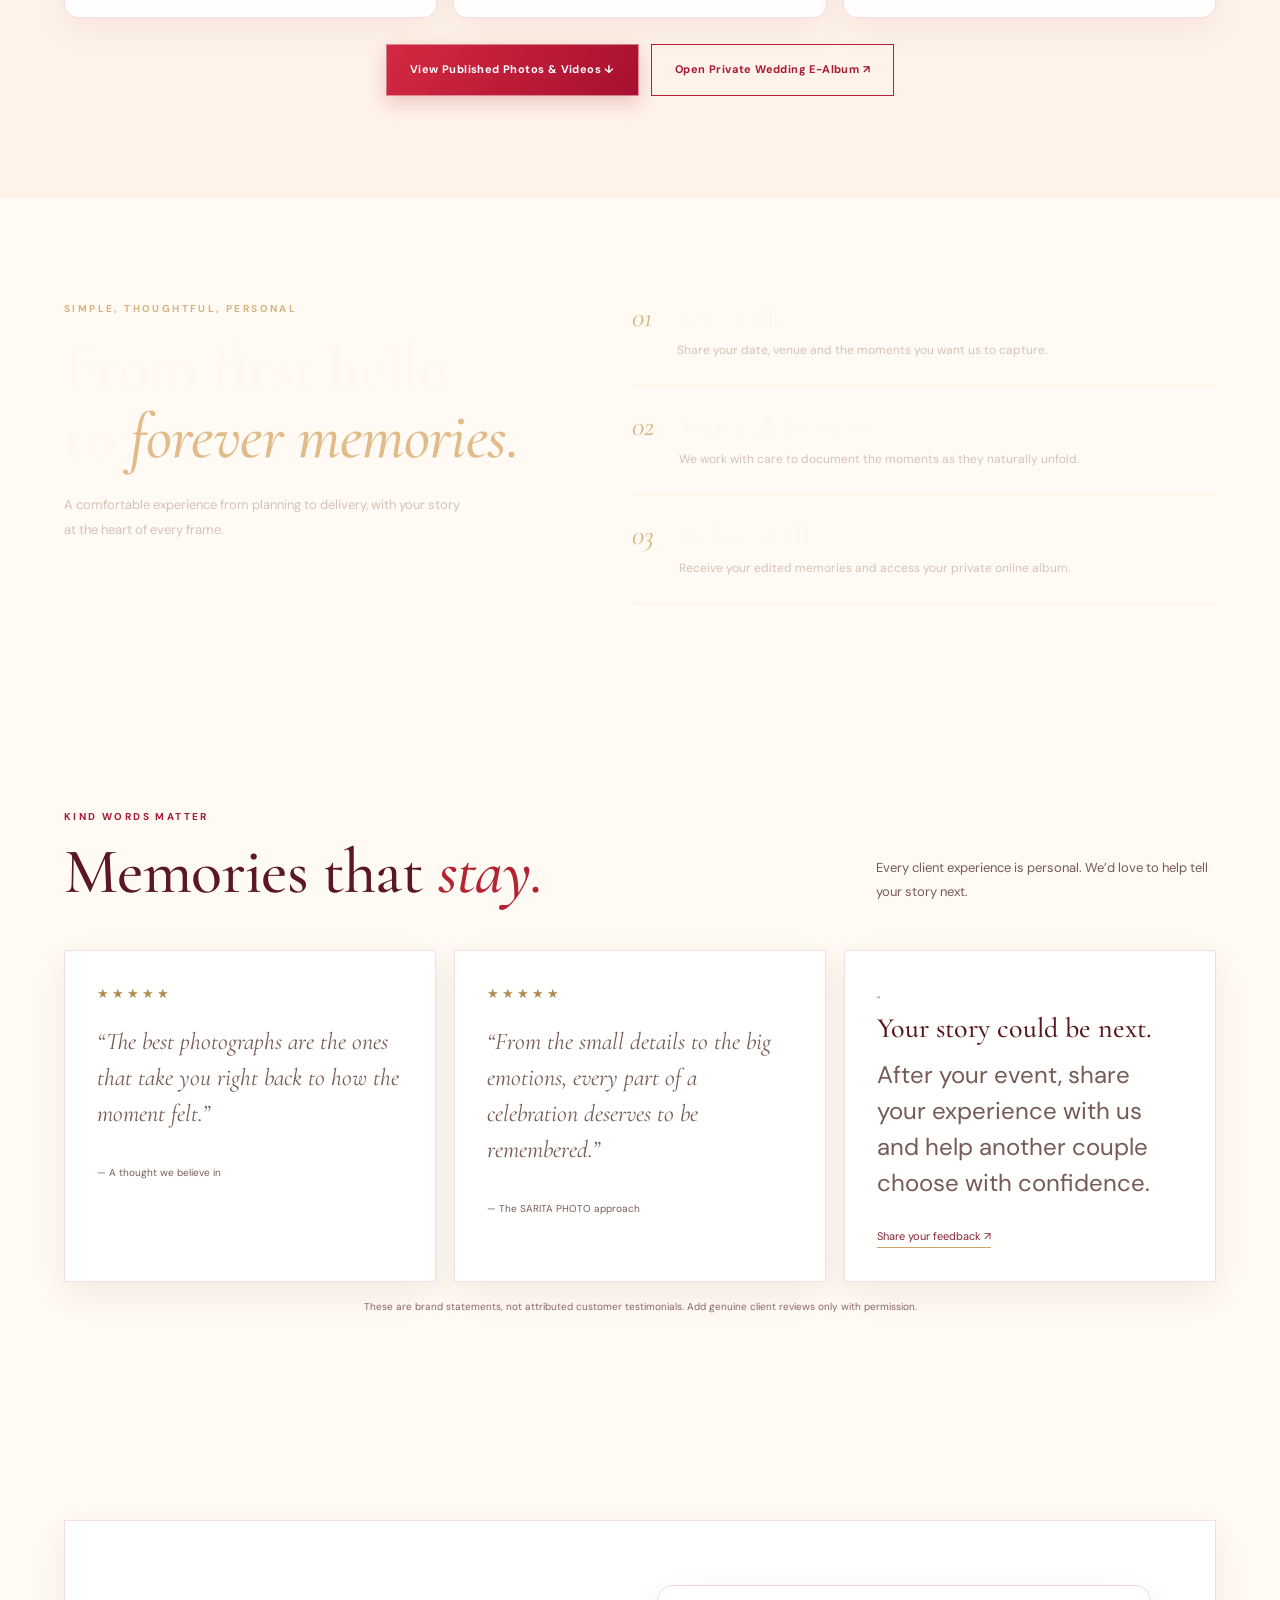
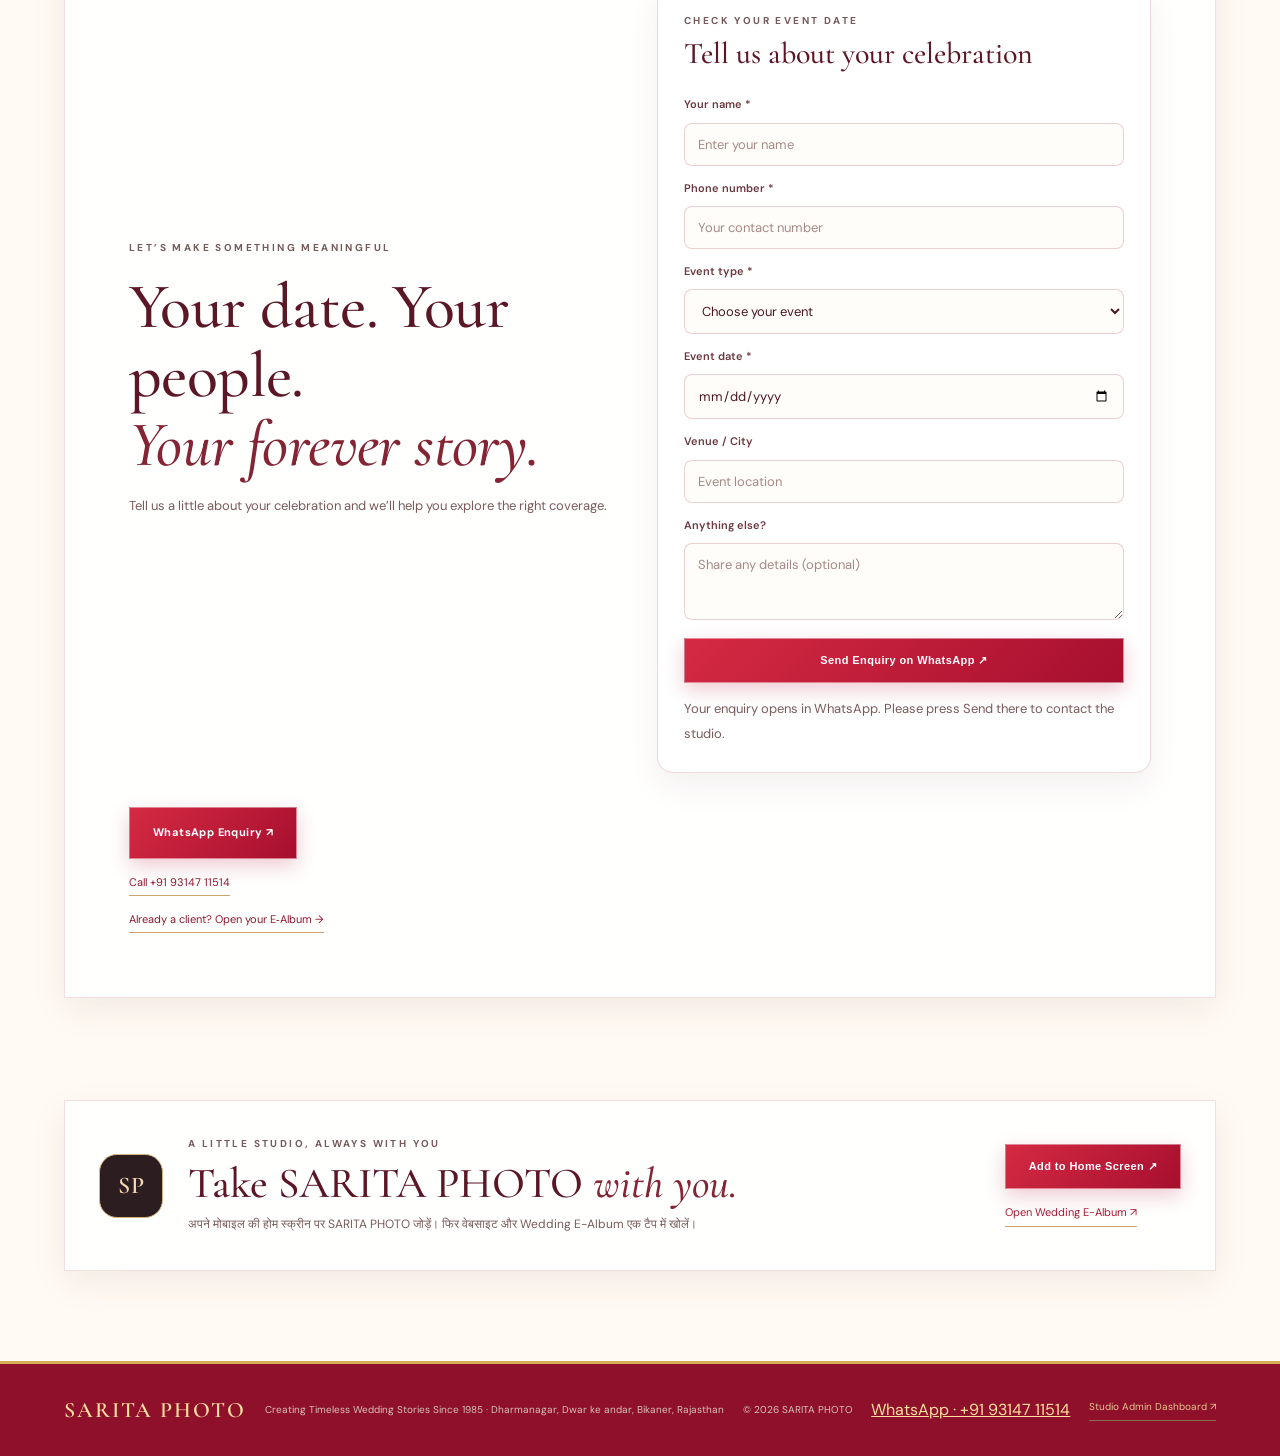
==== commit 7e267ebd: "Embed published wedding e-album preview on main website" ====
--- a/index.html
+++ b/index.html
@@ -57,16 +57,33 @@
 @media(max-width:900px){.live-media-grid{grid-template-columns:repeat(3,minmax(0,1fr));gap:10px}}
 @media(max-width:600px){.live-media-section{padding:35px 0 38px}.live-media-heading{align-items:start;flex-direction:column;gap:8px;margin-bottom:18px}.live-media-heading p{max-width:100%}.live-media-grid{grid-template-columns:repeat(2,minmax(0,1fr));gap:8px}.live-media-card{aspect-ratio:3/4;border-radius:9px}.live-media-caption{font-size:11px;padding:26px 9px 10px}.live-media-status{margin-bottom:12px}}
 
+
+/* Published e-album preview embedded directly on the main website */
+.published-albums-section{padding:48px 0 54px;background:linear-gradient(180deg,#fffaf3,#fff0e8);border-block:1px solid rgba(167,25,52,.12)}
+.published-albums-wrap{width:min(1180px,90%);margin:auto}
+.published-albums-heading{display:flex;justify-content:space-between;align-items:end;gap:20px;margin-bottom:22px}
+.published-albums-heading h2{font:500 clamp(32px,4.2vw,50px)/1.05 var(--serif);color:#5b1725;margin:0}
+.published-albums-heading h2 em{color:#b91f35}
+.published-albums-heading p:not(.eyebrow){max-width:390px;color:#76595a;font-size:12px;line-height:1.8;margin:8px 0 0}
+.published-album-shell{overflow:hidden;border-radius:14px;background:#080608;border:1px solid rgba(167,25,52,.22);box-shadow:0 18px 48px rgba(91,23,37,.17)}
+.published-album-topbar{display:flex;justify-content:space-between;align-items:center;gap:12px;padding:13px 17px;background:#1b1015;color:#fff4ed}
+.published-album-topbar strong{font:600 17px var(--serif)}
+.published-album-topbar a{color:#ffe0a2;font-size:11px;font-weight:700;text-decoration:none;white-space:nowrap}
+.published-album-frame{display:block;width:100%;height:min(66vw,680px);min-height:430px;border:0;background:#050505}
+.published-album-footer{display:flex;justify-content:space-between;align-items:center;gap:14px;padding:13px 17px;color:#f1dedb;background:#1b1015;font-size:11px;line-height:1.6}
+.published-album-footer a{color:#ffe0a2;font-weight:700;text-decoration:none;white-space:nowrap}
+@media(max-width:650px){.published-albums-section{padding:34px 0}.published-albums-wrap{width:94%}.published-albums-heading{align-items:flex-start;flex-direction:column;gap:8px}.published-album-topbar{padding:11px 12px}.published-album-topbar strong{font-size:15px}.published-album-frame{height:72vh;min-height:390px;max-height:650px}.published-album-footer{align-items:flex-start;flex-direction:column;padding:11px 12px}}
 </style></head>
 <body>
 <div class="top-strip">WEDDING PHOTOGRAPHY · PRE-WEDDING · CINEMATIC FILMS <span>✦</span> BIKANER, RAJASTHAN</div>
 <header class="site-header"><div class="container header-inner">
 <a class="brand" href="#home"><img src="logo.png.png" alt="SARITA PHOTO logo"><span><strong>SARITA PHOTO</strong><small>PHOTOGRAPHY · FILMS · MEMORIES</small></span></a>
 <button class="menu-toggle" id="menuToggle" aria-label="Open navigation" aria-expanded="false">☰</button>
-<nav class="main-nav" id="mainNav"><a href="#home">Home</a><a href="#about">About</a><a href="#services">Services</a><a href="#e-album">Wedding E-Album Guide</a><a href="albums.html">Wedding Albums</a><a href="#gallery">Gallery</a><a href="#live-media-gallery">Photo & Video</a><a href="#reviews">Reviews</a><a href="https://script.google.com/macros/s/AKfycbxcIy5vztg8FeTJ5mcYt88xOyY2FIAC2AzkfC8lY48DOrcbulTnuQYHHmlXOxO44Peu/exec">Wedding E-Album</a></nav>
+<nav class="main-nav" id="mainNav"><a href="#home">Home</a><a href="#about">About</a><a href="#services">Services</a><a href="#published-albums">Wedding Albums</a><a href="#e-album">Private E-Album Guide</a><a href="#gallery">Gallery</a><a href="#live-media-gallery">Photo & Video</a><a href="#reviews">Reviews</a><a href="https://script.google.com/macros/s/AKfycbxcIy5vztg8FeTJ5mcYt88xOyY2FIAC2AzkfC8lY48DOrcbulTnuQYHHmlXOxO44Peu/exec">Wedding E-Album</a></nav>
 <a class="header-cta" href="#contact">Let's Talk <span>↗</span></a></div></header>
 <aside class="app-prompt" id="appPrompt" aria-label="Install SARITA PHOTO"><div class="app-prompt-icon">SP</div><div class="app-prompt-copy"><strong>SARITA PHOTO — आपके मोबाइल पर</strong><span>अपनी यादों और Wedding E-Album तक जल्दी पहुँचें</span></div><button id="installApp" class="app-install-btn" type="button">Install App</button><button id="dismissAppPrompt" class="app-dismiss" type="button" aria-label="Dismiss">×</button></aside><div class="welcome-modal" id="welcomeModal" role="dialog" aria-modal="true" aria-labelledby="welcomeTitle" hidden><button class="welcome-backdrop" id="welcomeBackdrop" aria-label="Close welcome popup"></button><div class="welcome-card"><button class="welcome-close" id="welcomeClose" aria-label="Close">×</button><div class="welcome-cover"><div class="welcome-logo-frame"><img class="welcome-logo-image" src="logo.png.png" alt="SARITA PHOTO logo"><span class="welcome-monogram">SP</span></div><span class="welcome-kicker">BIKANER · RAJASTHAN · EST. 1985</span><span class="welcome-script">Every moment, a memory.</span><span class="welcome-est">YOUR WEDDING STORY, BEAUTIFULLY PRESERVED</span><span class="welcome-hindi">स्वागत है — SARITA PHOTO में आपका स्वागत है</span></div><div class="welcome-body"><p class="eyebrow">WELCOME TO SARITA PHOTO</p><h2 id="welcomeTitle">Welcome to<br><em>SARITA PHOTO.</em></h2><p>बीकानेर में 1985 से आपकी यादों का भरोसेमंद साथी। अपनी Wedding E-Album यादें देखें या अपने खास दिन की बुकिंग के लिए हमसे जुड़ें।</p><a class="btn btn-primary welcome-album" href="https://script.google.com/macros/s/AKfycbxcIy5vztg8FeTJ5mcYt88xOyY2FIAC2AzkfC8lY48DOrcbulTnuQYHHmlXOxO44Peu/exec">OPEN WEDDING E-ALBUM <span>↗</span></a><a class="welcome-whatsapp" href="https://wa.me/919314711514?text=Namaste%20SARITA%20PHOTO%2C%20mujhe%20photography%20ki%20jaankari%20chahiye." target="_blank" rel="noopener">Photography booking / WhatsApp ↗</a><button class="welcome-explore" id="welcomeExplore" type="button">Explore Website ↓</button></div></div></div><main>
 <section class="hero" id="home"><div class="hero-photo"></div><div class="hero-shade"></div><div class="container hero-inner"><div class="hero-copy"><p class="eyebrow"><span></span> YOUR STORY, BEAUTIFULLY TOLD</p><h1>Moments that feel like <em>forever.</em></h1><p class="hero-text">Honest emotions, beautiful details, and the little moments that make your celebration yours. Let’s turn your memories into a story you can revisit for years.</p><div class="heritage-strip"><span><strong>1985 से · 40+ YEARS</strong><small>बीकानेर में वर्षों का भरोसा · Trusted Legacy</small></span><span><strong>BEST EXPERIENCE</strong><small>सबसे बेहतरीन अनुभव</small></span><span><strong>BEST EXPERT TEAM</strong><small>विशेषज्ञ फोटोग्राफर टीम</small></span><span><strong>BEST RESULT</strong><small>शानदार परिणाम, यादें हमेशा के लिए</small></span></div><div class="hero-actions"><a class="btn btn-primary" href="#gallery">Explore Our Work <span>↗</span></a><a class="text-link" href="https://wa.me/919314711514?text=Namaste%20SARITA%20PHOTO%2C%20mujhe%20photography%20booking%20ki%20jaankari%20chahiye." target="_blank" rel="noopener">Enquire on WhatsApp ↗</a></div><div class="hero-note"><span class="note-line"></span><span>Real moments. Timeless photographs.</span></div></div><div class="hero-stamp"><span>THE ART OF</span><strong>Remembering</strong><span>WEDDINGS · PEOPLE · STORIES</span></div></div><a class="scroll-cue" href="#about">SCROLL TO EXPLORE ↓</a></section>
+<section id="published-albums" class="published-albums-section" aria-labelledby="publishedAlbumsTitle"><div class="published-albums-wrap"><div class="published-albums-heading"><div><p class="eyebrow">SELECTED WEDDING MEMORIES</p><h2 id="publishedAlbumsTitle">Wedding <em>E-Album.</em></h2><p>यहाँ प्रकाशित Wedding E-Album सीधे वेबसाइट पर देखें। पहले पेज से ही असली album viewer, page-turn controls और full-screen विकल्प उपलब्ध रहेंगे।</p></div></div><div class="published-album-shell"><div class="published-album-topbar"><strong>Hemlata Weds Naveen</strong><a href="https://view.ealbum.in/?c=73007922M9" target="_blank" rel="noopener noreferrer">Open full album ↗</a></div><iframe class="published-album-frame" src="https://view.ealbum.in/?c=73007922M9" title="Hemlata Weds Naveen — SARITA PHOTO Wedding E-Album" loading="lazy" allow="fullscreen; autoplay; clipboard-read; clipboard-write" allowfullscreen referrerpolicy="strict-origin-when-cross-origin"></iframe><div class="published-album-footer"><span>अगर album preview लोड न हो, तो “Open full album” दबाएँ।</span><a href="https://view.ealbum.in/?c=73007922M9" target="_blank" rel="noopener noreferrer">View in a new tab ↗</a></div></div></div></section>
 <section id="live-media-gallery" class="live-media-section" aria-labelledby="liveMediaTitle"><div class="live-media-heading"><div><p class="eyebrow">FRESH FROM THE STUDIO</p><h2 id="liveMediaTitle">Latest <em>Photos &amp; Films.</em></h2></div><p>देखिए SARITA PHOTO की प्रकाशित तस्वीरें और वीडियो। हर खास पल को खूबसूरती से सँजोने की हमारी कोशिश।</p></div><div id="liveMediaStatus" class="live-media-status" role="status" aria-live="polite">Loading our latest work…</div><div id="liveMediaGrid" class="live-media-grid"></div><div class="live-media-actions"><a href="#gallery">Explore portfolio ↓</a><a href="https://wa.me/919314711514?text=Namaste%20SARITA%20PHOTO%2C%20mujhe%20photography%20booking%20ki%20jaankari%20chahiye." target="_blank" rel="noopener noreferrer">Book your date on WhatsApp ↗</a></div></section>
 
 <section class="intro section-pad" id="about"><div class="container intro-grid"><div class="intro-image"><img id="studioFeaturedPhoto" src="https://drive.google.com/thumbnail?id=1ormPUD1yjozkM7Env09jNCij71_kI2qu&amp;sz=w1200" alt="SARITA PHOTO wedding photography in Bikaner" loading="lazy"><span class="image-caption">Every moment, a memory.</span></div><div class="intro-copy"><p class="eyebrow">A LITTLE ABOUT US</p><h2>Not just photographs.<br><em>Feelings, preserved.</em></h2><p>Every celebration has its own rhythm: the anticipation, the happy tears, the laughter and the beautiful in-between moments. We focus on capturing those details with warmth and care.</p><p>From wedding celebrations to pre-wedding stories and intimate family moments, SARITA PHOTO helps you keep the memories that matter most.</p><a class="under-link" href="#services">Discover our services <span>↗</span></a><div class="signature">SARITA PHOTO <small>YOUR STORY, OUR FRAME</small></div></div></div></section>
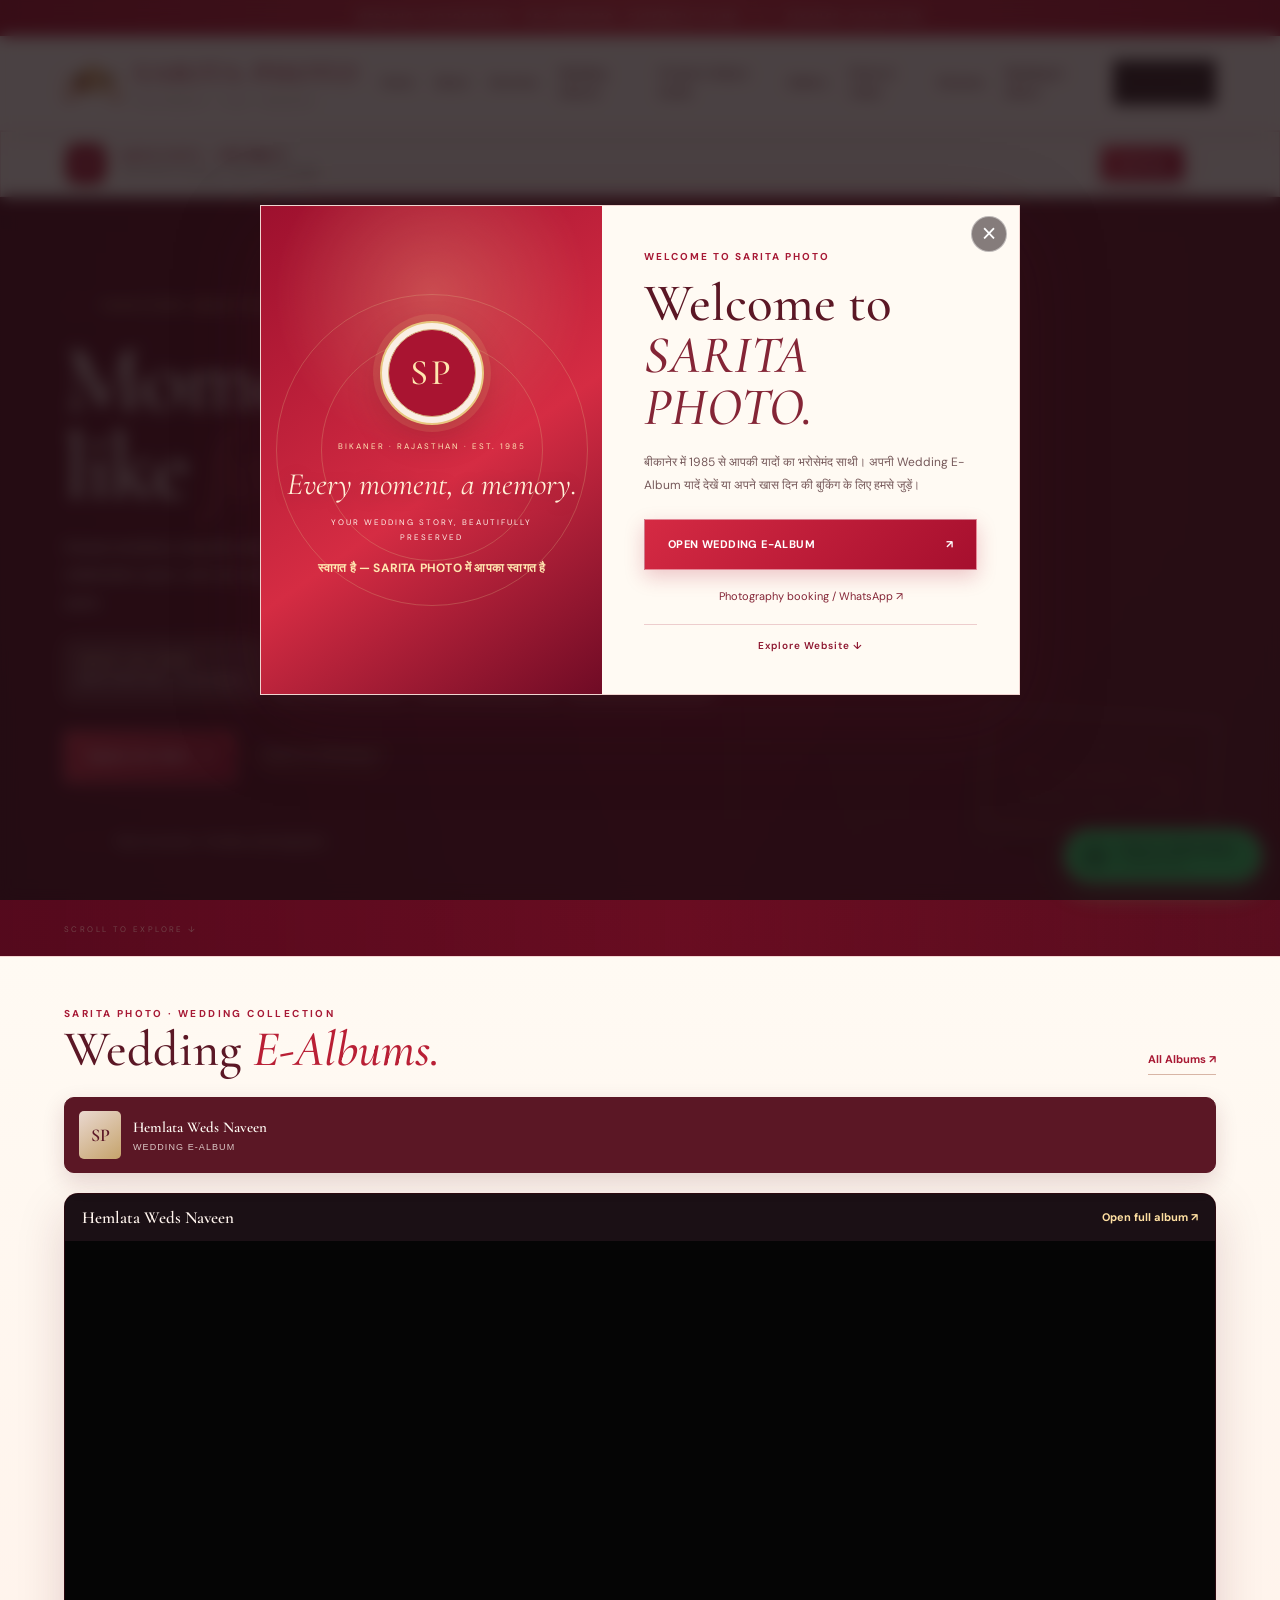
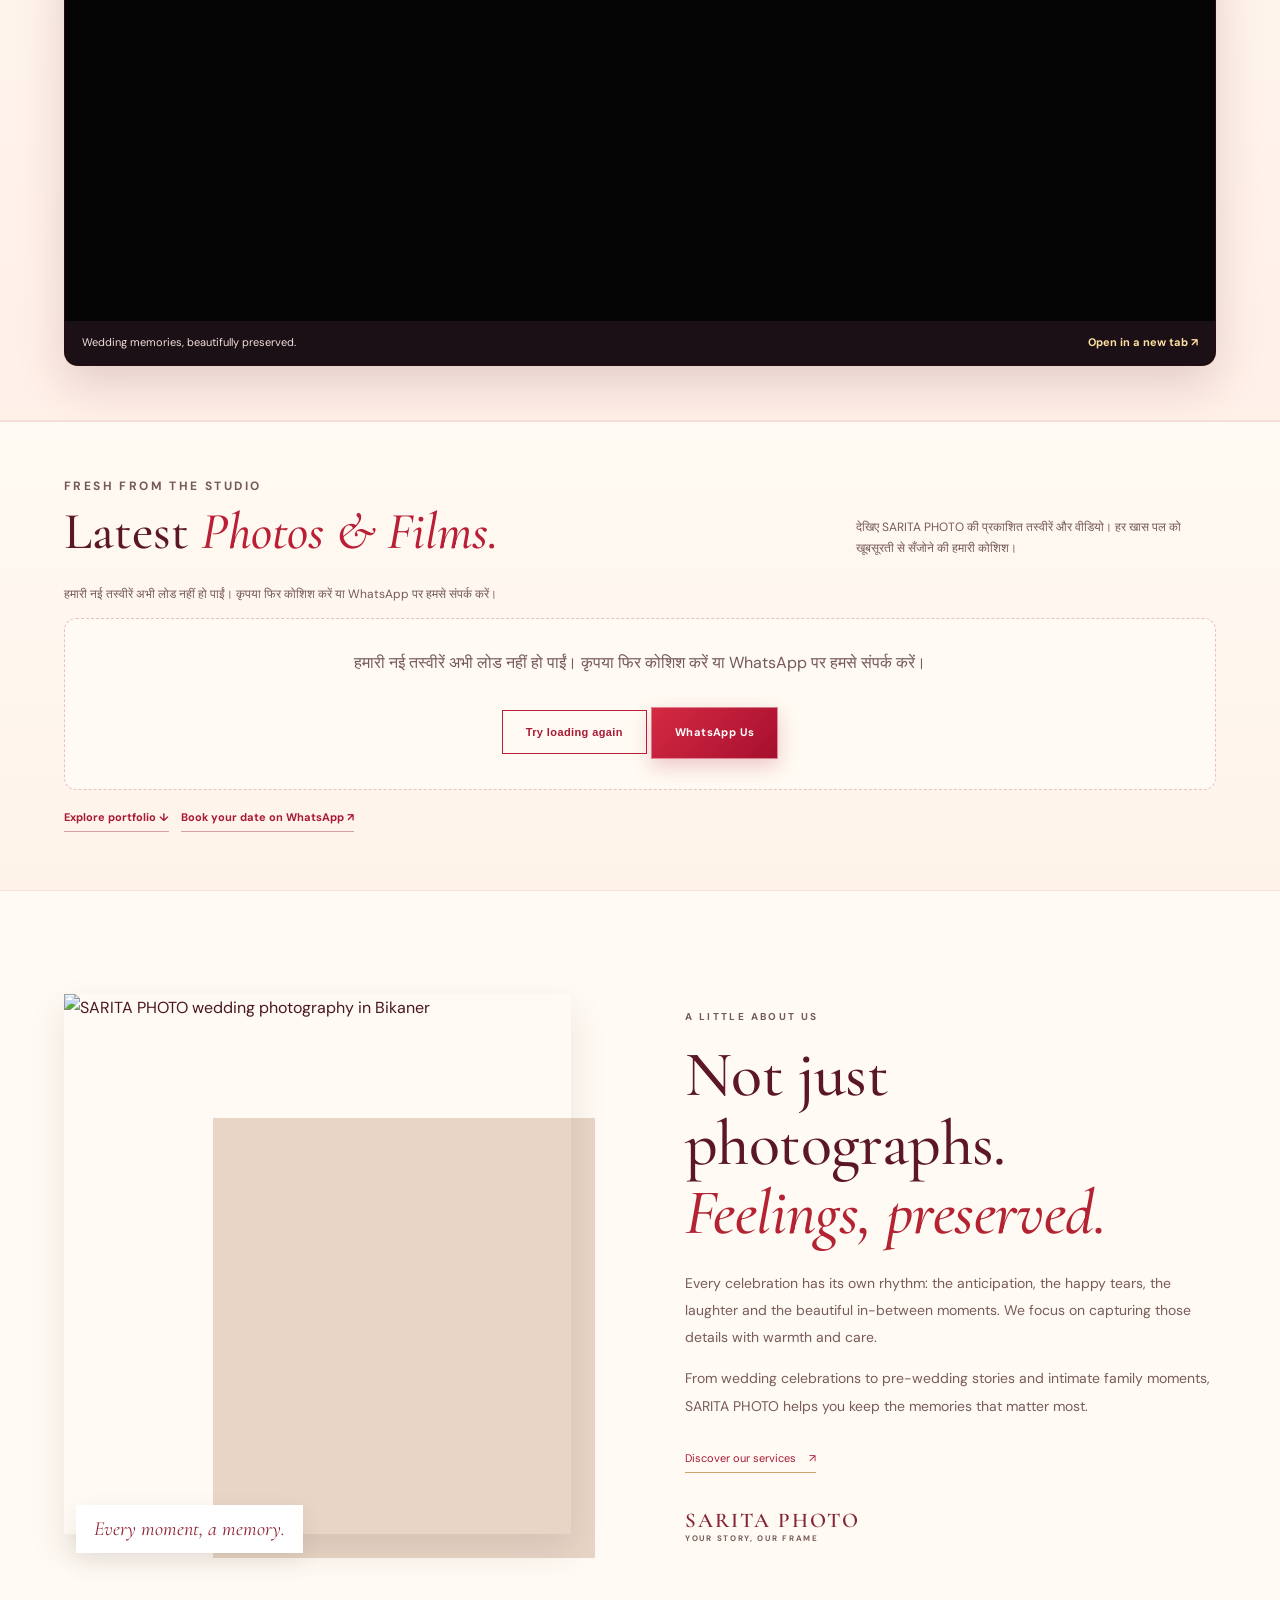
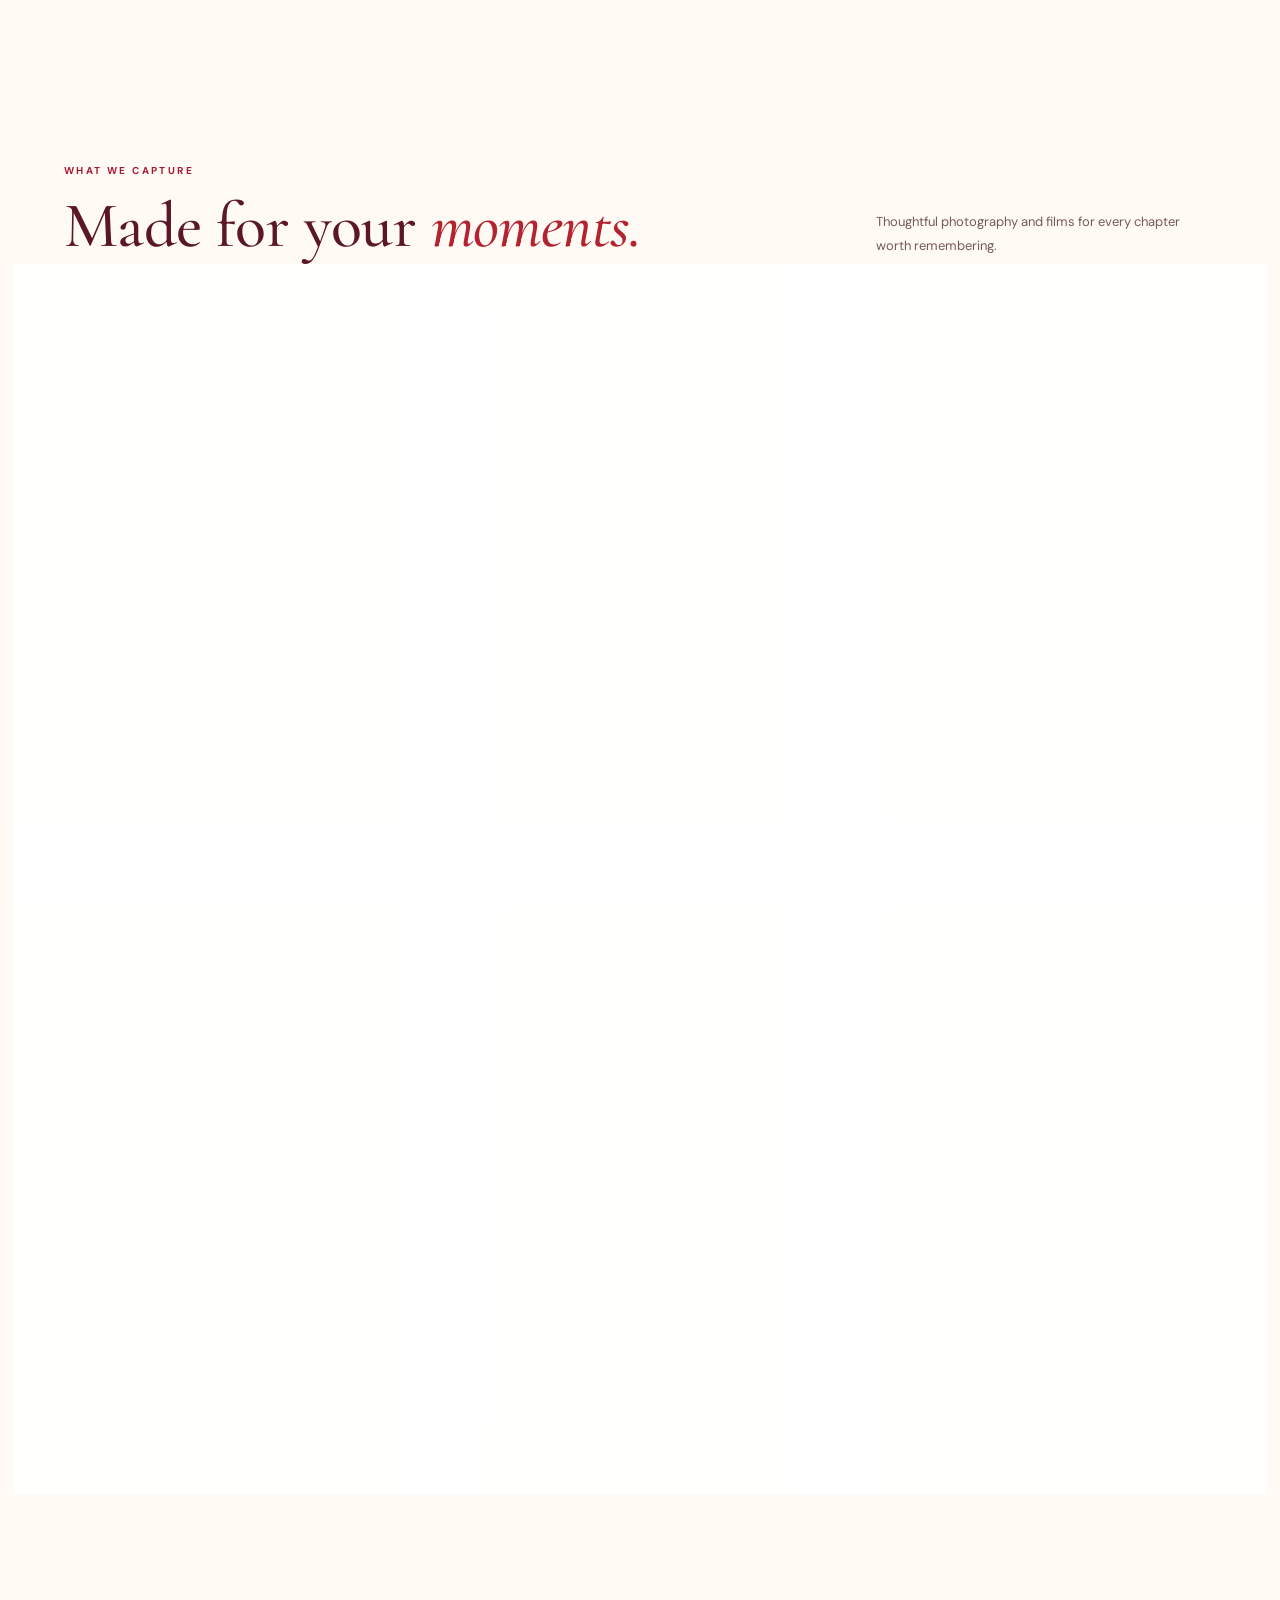
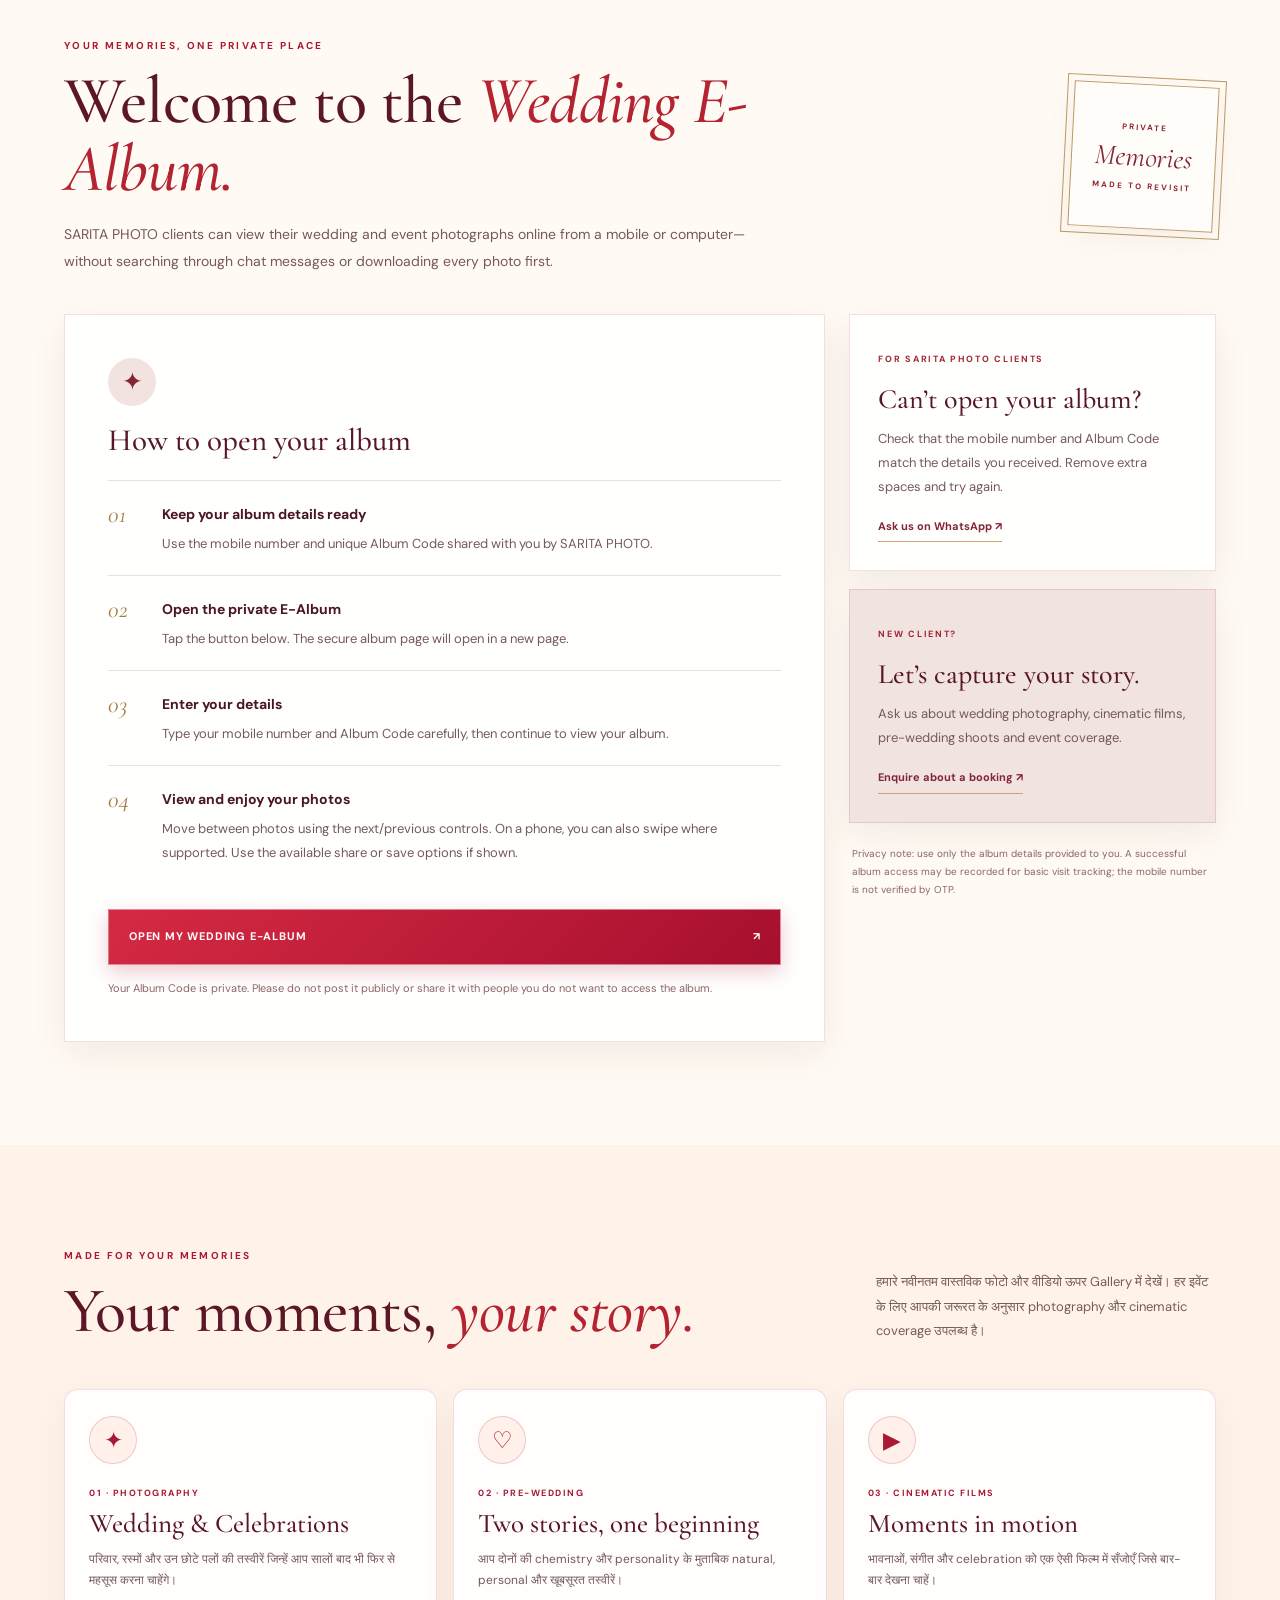
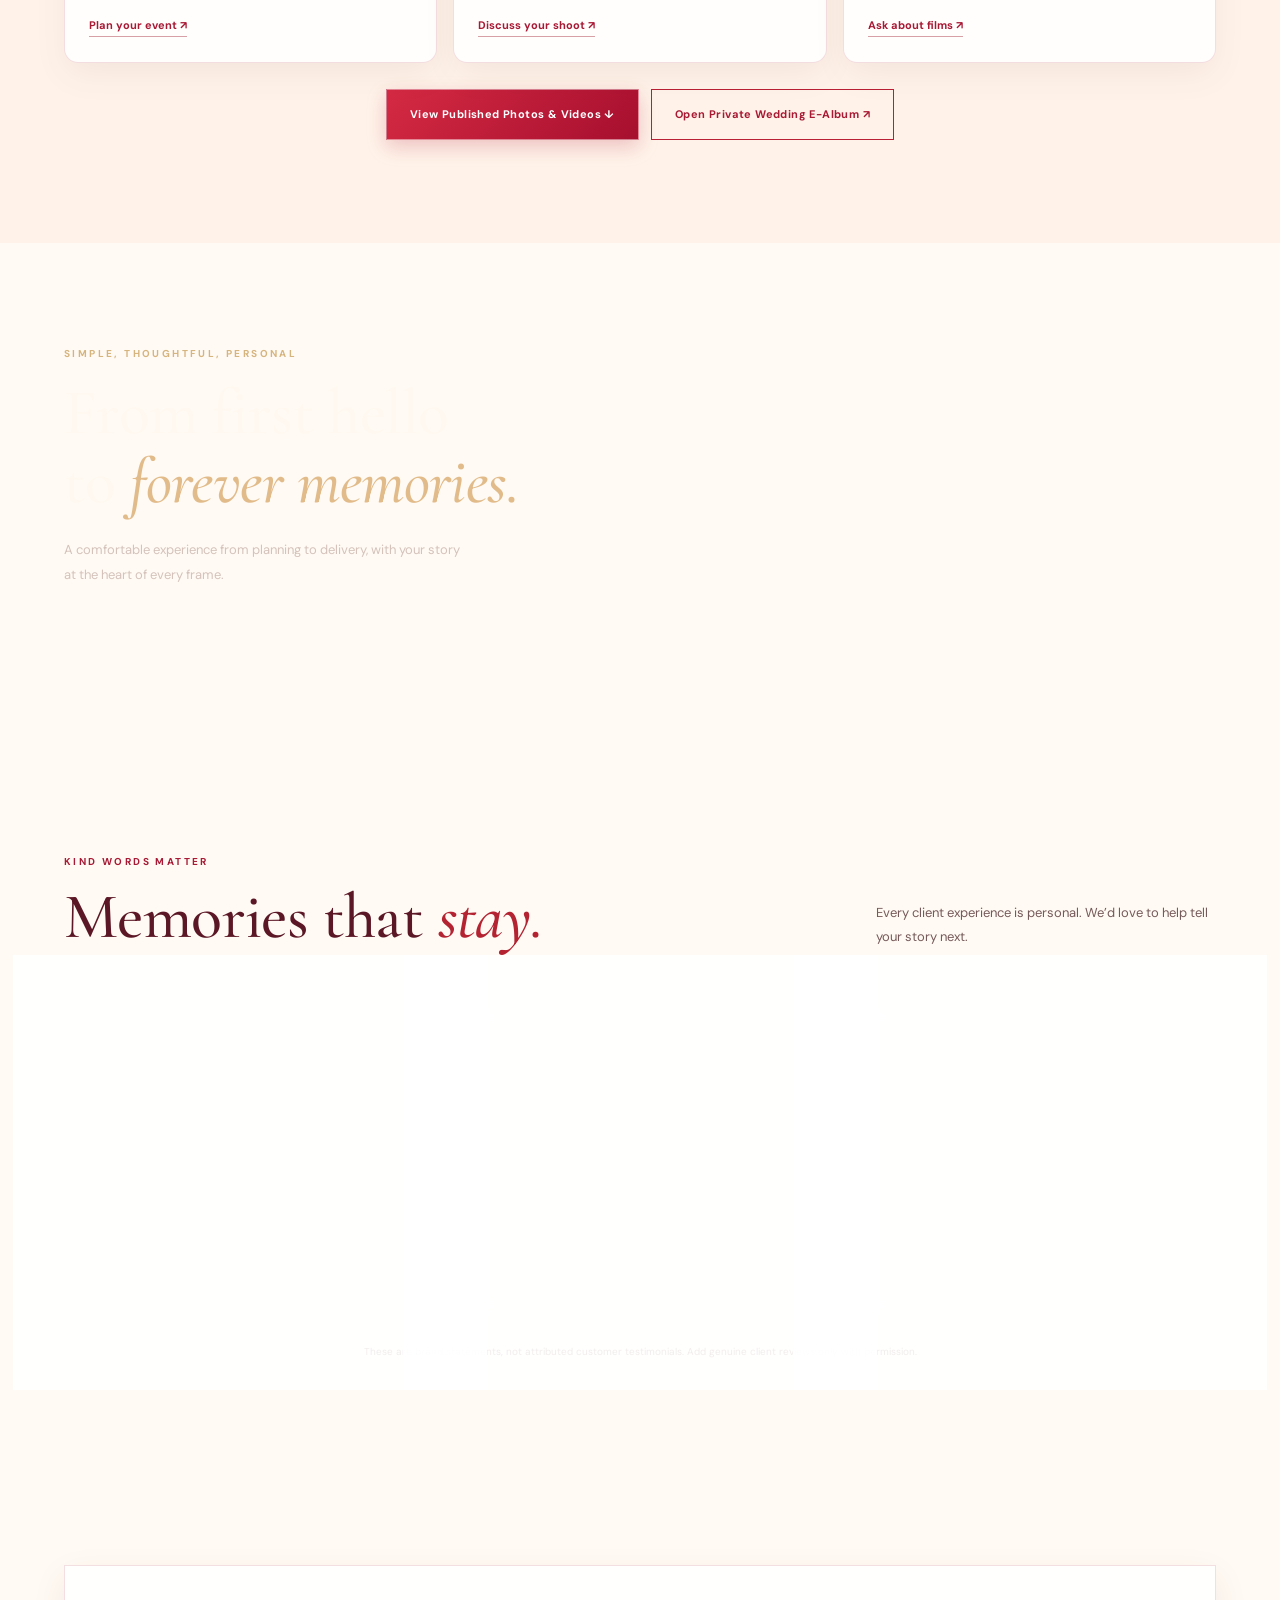
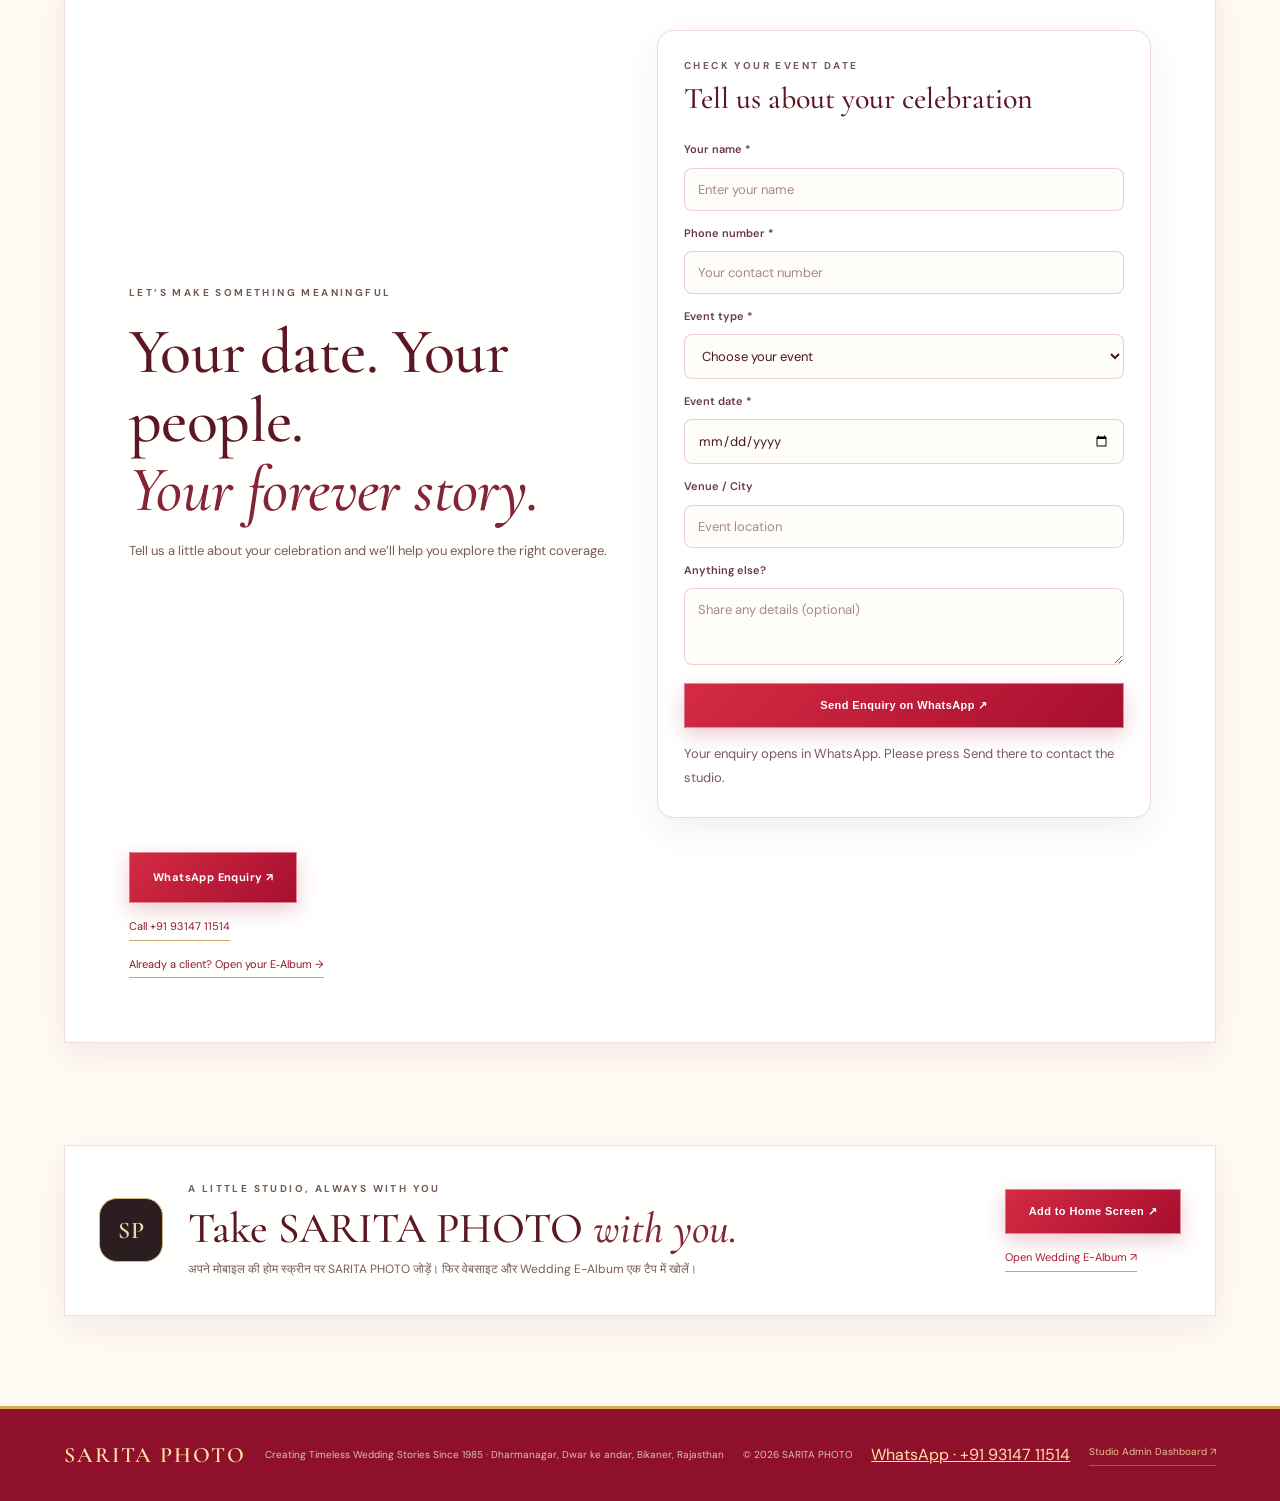
==== commit dcdcbec8: "Polish homepage wedding album section and add album selector" ====
--- a/index.html
+++ b/index.html
@@ -73,6 +73,21 @@
 .published-album-footer{display:flex;justify-content:space-between;align-items:center;gap:14px;padding:13px 17px;color:#f1dedb;background:#1b1015;font-size:11px;line-height:1.6}
 .published-album-footer a{color:#ffe0a2;font-weight:700;text-decoration:none;white-space:nowrap}
 @media(max-width:650px){.published-albums-section{padding:34px 0}.published-albums-wrap{width:94%}.published-albums-heading{align-items:flex-start;flex-direction:column;gap:8px}.published-album-topbar{padding:11px 12px}.published-album-topbar strong{font-size:15px}.published-album-frame{height:72vh;min-height:390px;max-height:650px}.published-album-footer{align-items:flex-start;flex-direction:column;padding:11px 12px}}
+
+/* Main-page album selector: compact, elegant and driven by albums.json */
+.published-albums-heading{margin-bottom:22px}
+.published-album-all-link{color:#a81934;font-size:11px;font-weight:700;text-decoration:none;white-space:nowrap;border-bottom:1px solid #d8b5a5;padding-bottom:5px}
+.published-album-picker{display:grid;grid-template-columns:repeat(auto-fit,minmax(175px,1fr));gap:12px;margin:0 0 20px}
+.published-album-choice{display:flex;align-items:center;gap:12px;text-align:left;padding:13px 14px;min-height:74px;border:1px solid #ead8d5;border-radius:10px;background:rgba(255,255,255,.8);color:#5b1725;cursor:pointer;transition:transform .2s,border-color .2s,background .2s;}
+.published-album-choice:hover{transform:translateY(-2px);border-color:#bd8a7e}
+.published-album-choice[aria-pressed="true"]{background:#5b1725;border-color:#5b1725;color:#fffaf3;box-shadow:0 8px 22px rgba(91,23,37,.16)}
+.published-album-choice-icon{display:grid;place-items:center;flex:0 0 42px;width:42px;height:48px;border-radius:5px;background:linear-gradient(145deg,#ead8d0,#c5a36b);color:#5b1725;font:600 18px var(--serif);overflow:hidden}
+.published-album-choice-icon img{width:100%;height:100%;object-fit:cover}
+.published-album-choice-copy{min-width:0;display:block}
+.published-album-choice-copy strong{display:block;font:600 15px/1.25 var(--serif);overflow-wrap:anywhere}
+.published-album-choice-copy small{display:block;margin-top:5px;font-size:9px;letter-spacing:.12em;text-transform:uppercase;opacity:.78}
+.published-album-loading,.published-album-empty{grid-column:1/-1;margin:0;padding:15px 17px;border:1px dashed #d9b7b7;border-radius:9px;color:#76595a;font-size:12px;line-height:1.7}
+@media(max-width:650px){.published-albums-heading{align-items:center;flex-direction:row}.published-album-picker{grid-template-columns:repeat(2,minmax(0,1fr));gap:8px}.published-album-choice{padding:10px;gap:8px;min-height:68px}.published-album-choice-icon{flex-basis:34px;width:34px;height:42px}.published-album-choice-copy strong{font-size:13px}}
 </style></head>
 <body>
 <div class="top-strip">WEDDING PHOTOGRAPHY · PRE-WEDDING · CINEMATIC FILMS <span>✦</span> BIKANER, RAJASTHAN</div>
@@ -83,7 +98,7 @@
 <a class="header-cta" href="#contact">Let's Talk <span>↗</span></a></div></header>
 <aside class="app-prompt" id="appPrompt" aria-label="Install SARITA PHOTO"><div class="app-prompt-icon">SP</div><div class="app-prompt-copy"><strong>SARITA PHOTO — आपके मोबाइल पर</strong><span>अपनी यादों और Wedding E-Album तक जल्दी पहुँचें</span></div><button id="installApp" class="app-install-btn" type="button">Install App</button><button id="dismissAppPrompt" class="app-dismiss" type="button" aria-label="Dismiss">×</button></aside><div class="welcome-modal" id="welcomeModal" role="dialog" aria-modal="true" aria-labelledby="welcomeTitle" hidden><button class="welcome-backdrop" id="welcomeBackdrop" aria-label="Close welcome popup"></button><div class="welcome-card"><button class="welcome-close" id="welcomeClose" aria-label="Close">×</button><div class="welcome-cover"><div class="welcome-logo-frame"><img class="welcome-logo-image" src="logo.png.png" alt="SARITA PHOTO logo"><span class="welcome-monogram">SP</span></div><span class="welcome-kicker">BIKANER · RAJASTHAN · EST. 1985</span><span class="welcome-script">Every moment, a memory.</span><span class="welcome-est">YOUR WEDDING STORY, BEAUTIFULLY PRESERVED</span><span class="welcome-hindi">स्वागत है — SARITA PHOTO में आपका स्वागत है</span></div><div class="welcome-body"><p class="eyebrow">WELCOME TO SARITA PHOTO</p><h2 id="welcomeTitle">Welcome to<br><em>SARITA PHOTO.</em></h2><p>बीकानेर में 1985 से आपकी यादों का भरोसेमंद साथी। अपनी Wedding E-Album यादें देखें या अपने खास दिन की बुकिंग के लिए हमसे जुड़ें।</p><a class="btn btn-primary welcome-album" href="https://script.google.com/macros/s/AKfycbxcIy5vztg8FeTJ5mcYt88xOyY2FIAC2AzkfC8lY48DOrcbulTnuQYHHmlXOxO44Peu/exec">OPEN WEDDING E-ALBUM <span>↗</span></a><a class="welcome-whatsapp" href="https://wa.me/919314711514?text=Namaste%20SARITA%20PHOTO%2C%20mujhe%20photography%20ki%20jaankari%20chahiye." target="_blank" rel="noopener">Photography booking / WhatsApp ↗</a><button class="welcome-explore" id="welcomeExplore" type="button">Explore Website ↓</button></div></div></div><main>
 <section class="hero" id="home"><div class="hero-photo"></div><div class="hero-shade"></div><div class="container hero-inner"><div class="hero-copy"><p class="eyebrow"><span></span> YOUR STORY, BEAUTIFULLY TOLD</p><h1>Moments that feel like <em>forever.</em></h1><p class="hero-text">Honest emotions, beautiful details, and the little moments that make your celebration yours. Let’s turn your memories into a story you can revisit for years.</p><div class="heritage-strip"><span><strong>1985 से · 40+ YEARS</strong><small>बीकानेर में वर्षों का भरोसा · Trusted Legacy</small></span><span><strong>BEST EXPERIENCE</strong><small>सबसे बेहतरीन अनुभव</small></span><span><strong>BEST EXPERT TEAM</strong><small>विशेषज्ञ फोटोग्राफर टीम</small></span><span><strong>BEST RESULT</strong><small>शानदार परिणाम, यादें हमेशा के लिए</small></span></div><div class="hero-actions"><a class="btn btn-primary" href="#gallery">Explore Our Work <span>↗</span></a><a class="text-link" href="https://wa.me/919314711514?text=Namaste%20SARITA%20PHOTO%2C%20mujhe%20photography%20booking%20ki%20jaankari%20chahiye." target="_blank" rel="noopener">Enquire on WhatsApp ↗</a></div><div class="hero-note"><span class="note-line"></span><span>Real moments. Timeless photographs.</span></div></div><div class="hero-stamp"><span>THE ART OF</span><strong>Remembering</strong><span>WEDDINGS · PEOPLE · STORIES</span></div></div><a class="scroll-cue" href="#about">SCROLL TO EXPLORE ↓</a></section>
-<section id="published-albums" class="published-albums-section" aria-labelledby="publishedAlbumsTitle"><div class="published-albums-wrap"><div class="published-albums-heading"><div><p class="eyebrow">SELECTED WEDDING MEMORIES</p><h2 id="publishedAlbumsTitle">Wedding <em>E-Album.</em></h2><p>यहाँ प्रकाशित Wedding E-Album सीधे वेबसाइट पर देखें। पहले पेज से ही असली album viewer, page-turn controls और full-screen विकल्प उपलब्ध रहेंगे।</p></div></div><div class="published-album-shell"><div class="published-album-topbar"><strong>Hemlata Weds Naveen</strong><a href="https://view.ealbum.in/?c=73007922M9" target="_blank" rel="noopener noreferrer">Open full album ↗</a></div><iframe class="published-album-frame" src="https://view.ealbum.in/?c=73007922M9" title="Hemlata Weds Naveen — SARITA PHOTO Wedding E-Album" loading="lazy" allow="fullscreen; autoplay; clipboard-read; clipboard-write" allowfullscreen referrerpolicy="strict-origin-when-cross-origin"></iframe><div class="published-album-footer"><span>अगर album preview लोड न हो, तो “Open full album” दबाएँ।</span><a href="https://view.ealbum.in/?c=73007922M9" target="_blank" rel="noopener noreferrer">View in a new tab ↗</a></div></div></div></section>
+<section id="published-albums" class="published-albums-section" aria-labelledby="publishedAlbumsTitle"><div class="published-albums-wrap"><div class="published-albums-heading"><div><p class="eyebrow">SARITA PHOTO · WEDDING COLLECTION</p><h2 id="publishedAlbumsTitle">Wedding <em>E-Albums.</em></h2></div><a class="published-album-all-link" href="albums.html">All Albums ↗</a></div><div class="published-album-picker" id="publishedAlbumPicker" aria-label="Choose a wedding album"><p class="published-album-loading">Loading albums…</p></div><div class="published-album-shell"><div class="published-album-topbar"><strong id="publishedAlbumTitle">Wedding E-Album</strong><a id="publishedAlbumNewTab" href="https://view.ealbum.in/?c=73007922M9" target="_blank" rel="noopener noreferrer">Open full album ↗</a></div><iframe class="published-album-frame" id="publishedAlbumFrame" src="https://view.ealbum.in/?c=73007922M9" title="SARITA PHOTO Wedding E-Album" loading="lazy" allow="fullscreen; autoplay; clipboard-read; clipboard-write" allowfullscreen referrerpolicy="strict-origin-when-cross-origin"></iframe><div class="published-album-footer"><span>Wedding memories, beautifully preserved.</span><a id="publishedAlbumFooterLink" href="https://view.ealbum.in/?c=73007922M9" target="_blank" rel="noopener noreferrer">Open in a new tab ↗</a></div></div></div></section>
 <section id="live-media-gallery" class="live-media-section" aria-labelledby="liveMediaTitle"><div class="live-media-heading"><div><p class="eyebrow">FRESH FROM THE STUDIO</p><h2 id="liveMediaTitle">Latest <em>Photos &amp; Films.</em></h2></div><p>देखिए SARITA PHOTO की प्रकाशित तस्वीरें और वीडियो। हर खास पल को खूबसूरती से सँजोने की हमारी कोशिश।</p></div><div id="liveMediaStatus" class="live-media-status" role="status" aria-live="polite">Loading our latest work…</div><div id="liveMediaGrid" class="live-media-grid"></div><div class="live-media-actions"><a href="#gallery">Explore portfolio ↓</a><a href="https://wa.me/919314711514?text=Namaste%20SARITA%20PHOTO%2C%20mujhe%20photography%20booking%20ki%20jaankari%20chahiye." target="_blank" rel="noopener noreferrer">Book your date on WhatsApp ↗</a></div></section>
 
 <section class="intro section-pad" id="about"><div class="container intro-grid"><div class="intro-image"><img id="studioFeaturedPhoto" src="https://drive.google.com/thumbnail?id=1ormPUD1yjozkM7Env09jNCij71_kI2qu&amp;sz=w1200" alt="SARITA PHOTO wedding photography in Bikaner" loading="lazy"><span class="image-caption">Every moment, a memory.</span></div><div class="intro-copy"><p class="eyebrow">A LITTLE ABOUT US</p><h2>Not just photographs.<br><em>Feelings, preserved.</em></h2><p>Every celebration has its own rhythm: the anticipation, the happy tears, the laughter and the beautiful in-between moments. We focus on capturing those details with warmth and care.</p><p>From wedding celebrations to pre-wedding stories and intimate family moments, SARITA PHOTO helps you keep the memories that matter most.</p><a class="under-link" href="#services">Discover our services <span>↗</span></a><div class="signature">SARITA PHOTO <small>YOUR STORY, OUR FRAME</small></div></div></div></section>
@@ -157,4 +172,38 @@
   }
   loadGallery();
 })();
-</script><script src="script.js"></script></body></html>+</script><script src="script.js"></script>
+<script>
+(function(){
+  const picker=document.getElementById('publishedAlbumPicker');
+  const frame=document.getElementById('publishedAlbumFrame');
+  const title=document.getElementById('publishedAlbumTitle');
+  const topLink=document.getElementById('publishedAlbumNewTab');
+  const footerLink=document.getElementById('publishedAlbumFooterLink');
+  if(!picker||!frame||!title||!topLink||!footerLink)return;
+  function validAlbum(a){return a&&typeof a.title==='string'&&a.title.trim()&&typeof a.url==='string'&&/^https:\/\/view\.ealbum\.in\/\?c=[A-Za-z0-9_-]+$/.test(a.url)}
+  function chooseAlbum(album,button){
+    title.textContent=album.title;
+    frame.title=album.title+' — SARITA PHOTO Wedding E-Album';
+    if(frame.src!==album.url)frame.src=album.url;
+    topLink.href=album.url;footerLink.href=album.url;
+    picker.querySelectorAll('.published-album-choice').forEach(function(b){b.setAttribute('aria-pressed',String(b===button))});
+  }
+  fetch('albums.json',{cache:'no-store'}).then(function(res){if(!res.ok)throw new Error('albums.json unavailable');return res.json()}).then(function(data){
+    const albums=Array.isArray(data)?data.filter(validAlbum):[];
+    picker.replaceChildren();
+    if(!albums.length){const empty=document.createElement('p');empty.className='published-album-empty';empty.textContent='Wedding albums coming soon.';picker.appendChild(empty);return}
+    albums.forEach(function(album,index){
+      const button=document.createElement('button');button.type='button';button.className='published-album-choice';button.setAttribute('aria-pressed',String(index===0));
+      const icon=document.createElement('span');icon.className='published-album-choice-icon';
+      if(typeof album.cover==='string'&&/^https:\/\//.test(album.cover)){const img=document.createElement('img');img.src=album.cover;img.alt='';img.loading='lazy';icon.appendChild(img)}else{icon.textContent='SP'}
+      const copy=document.createElement('span');copy.className='published-album-choice-copy';
+      const name=document.createElement('strong');name.textContent=album.title;
+      const label=document.createElement('small');label.textContent=album.category||'Wedding E-Album';
+      copy.append(name,label);button.append(icon,copy);button.addEventListener('click',function(){chooseAlbum(album,button)});picker.appendChild(button);
+      if(index===0)chooseAlbum(album,button);
+    });
+  }).catch(function(){picker.innerHTML='<p class="published-album-empty">Albums are temporarily unavailable. Please refresh the page.</p>'});
+})();
+</script>
+</body></html>
